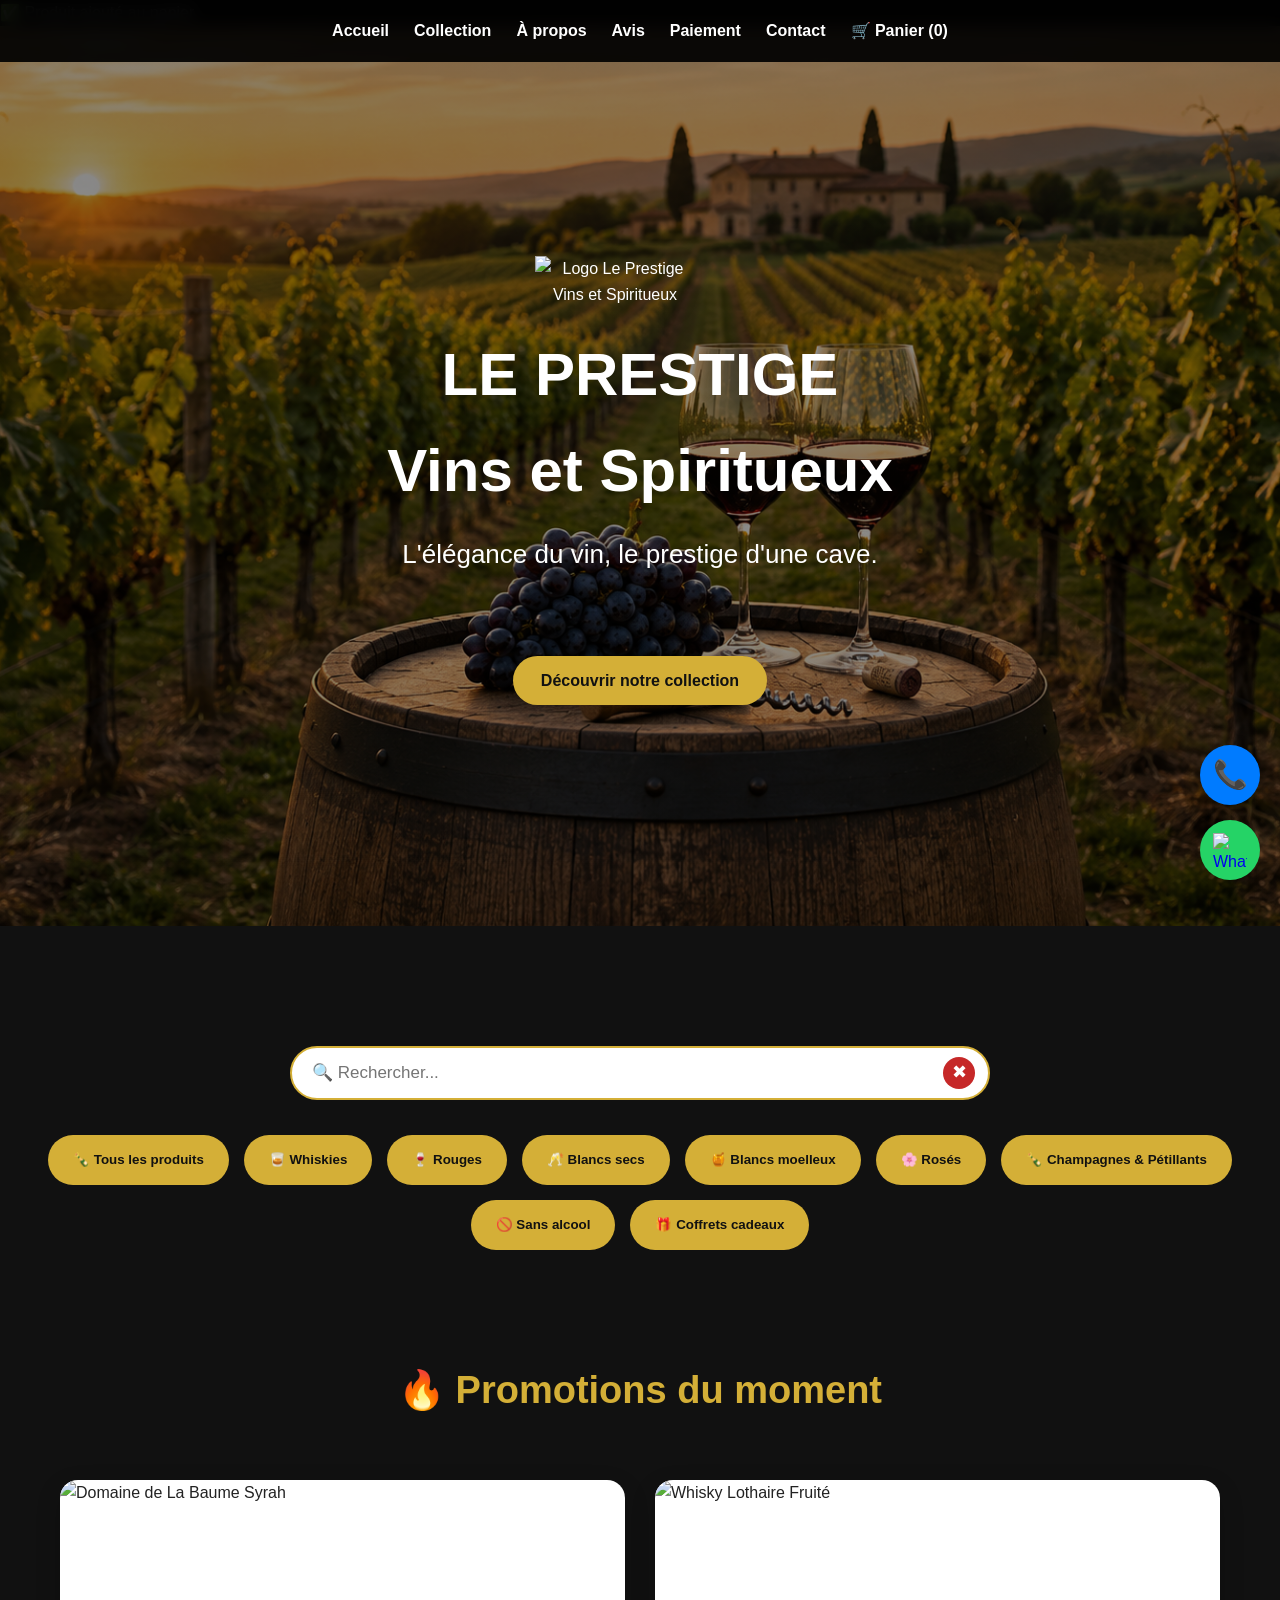
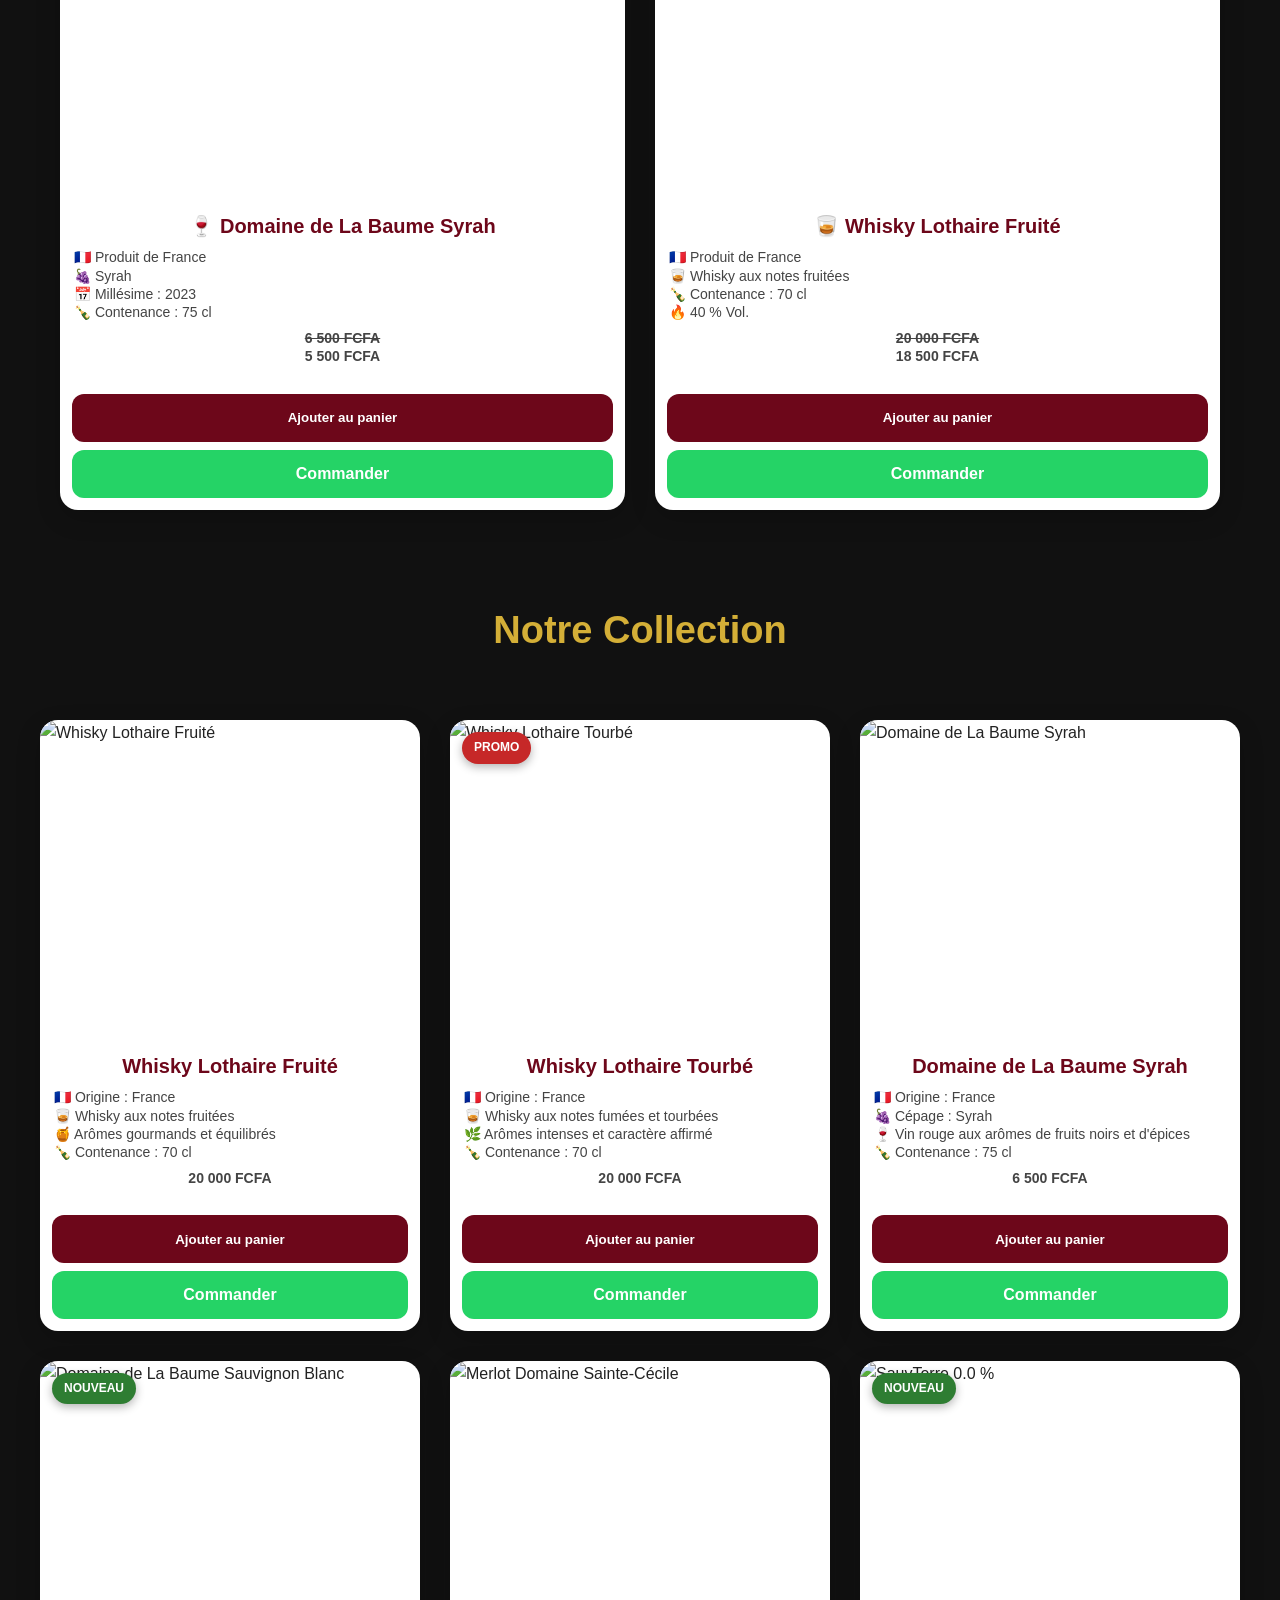
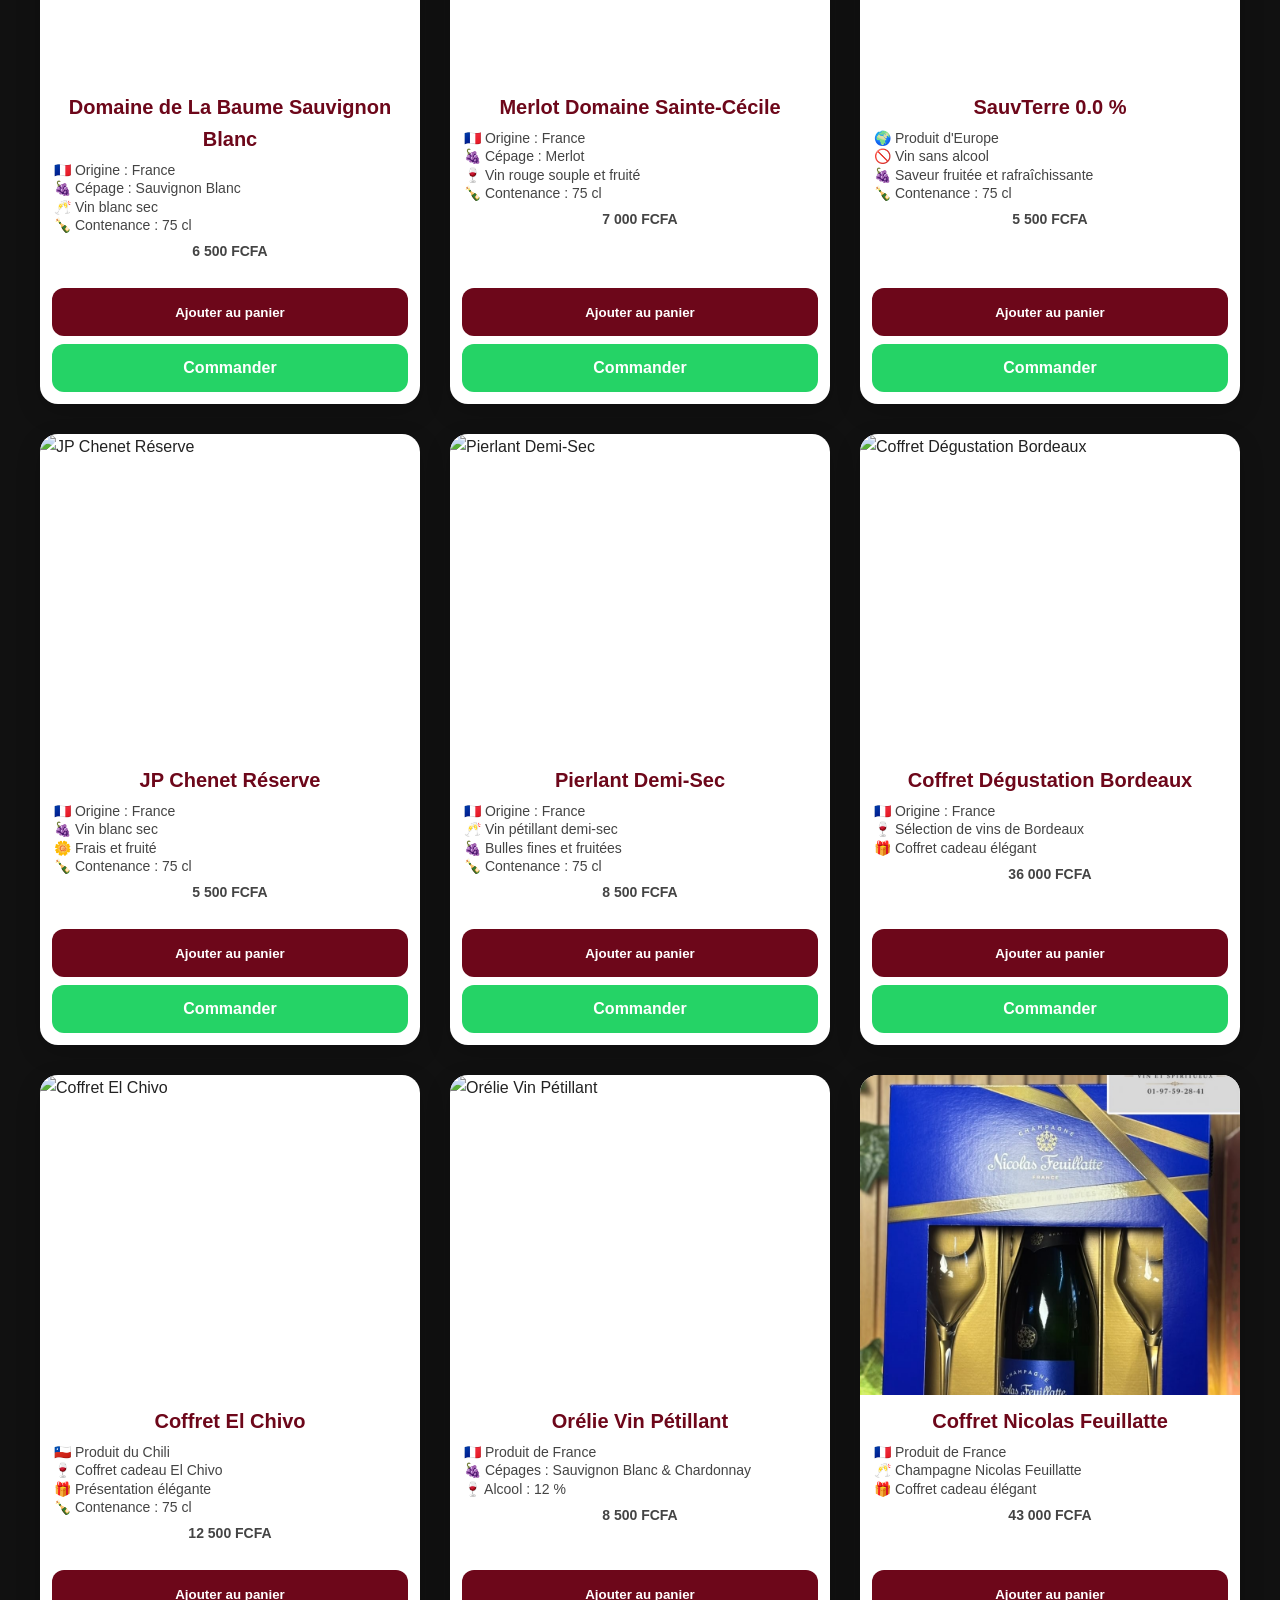
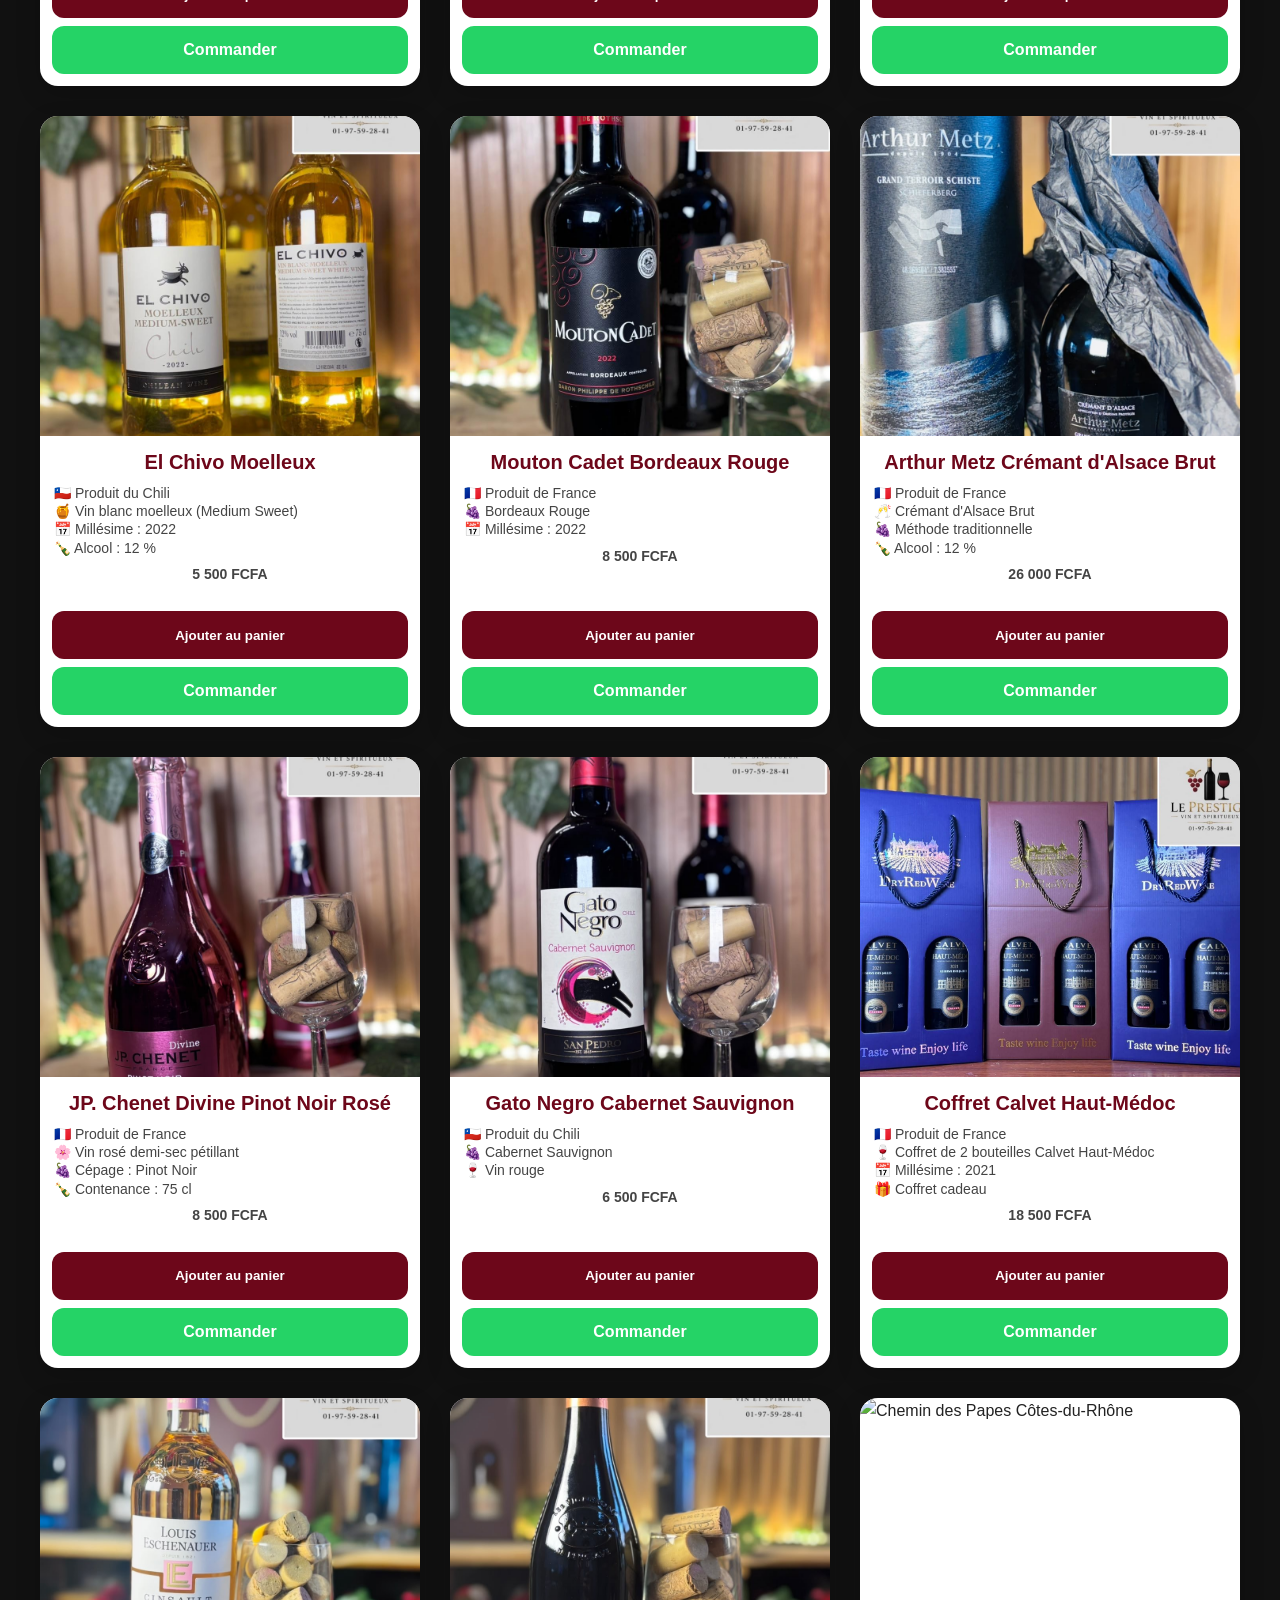
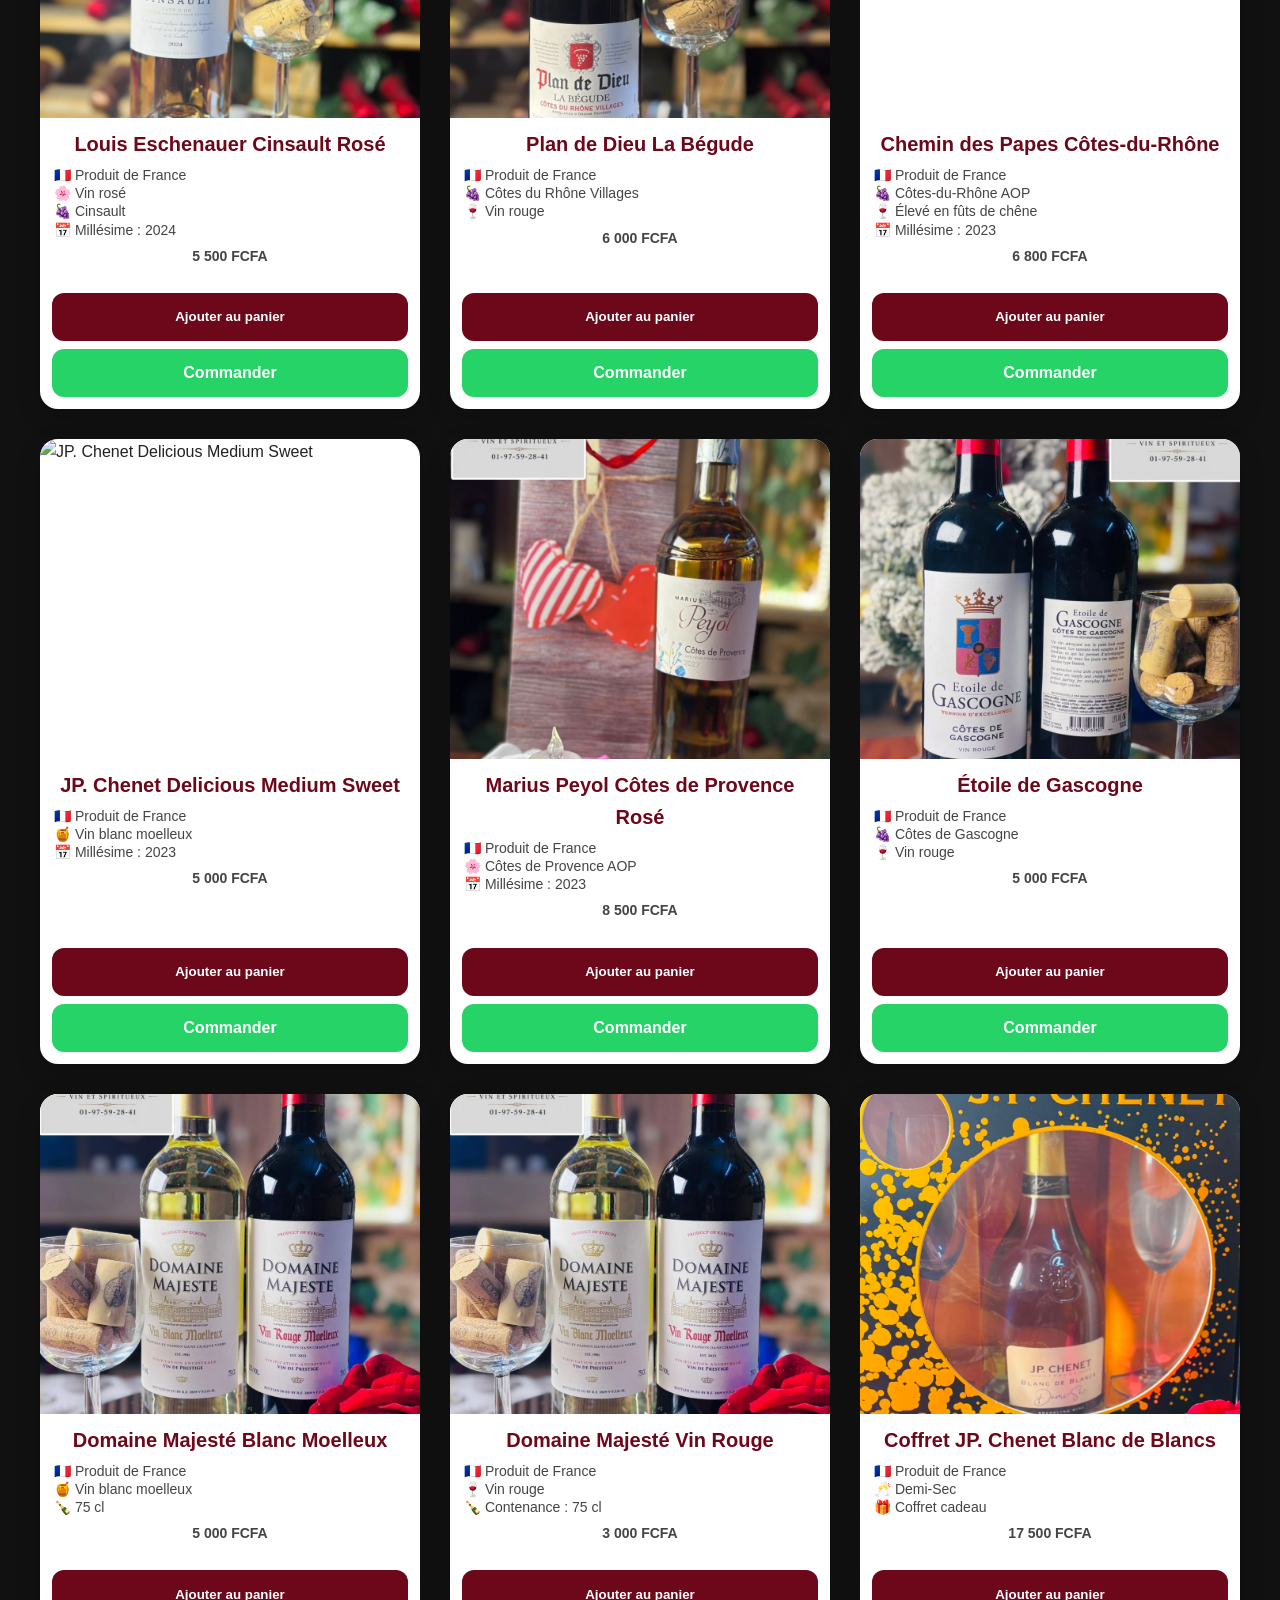
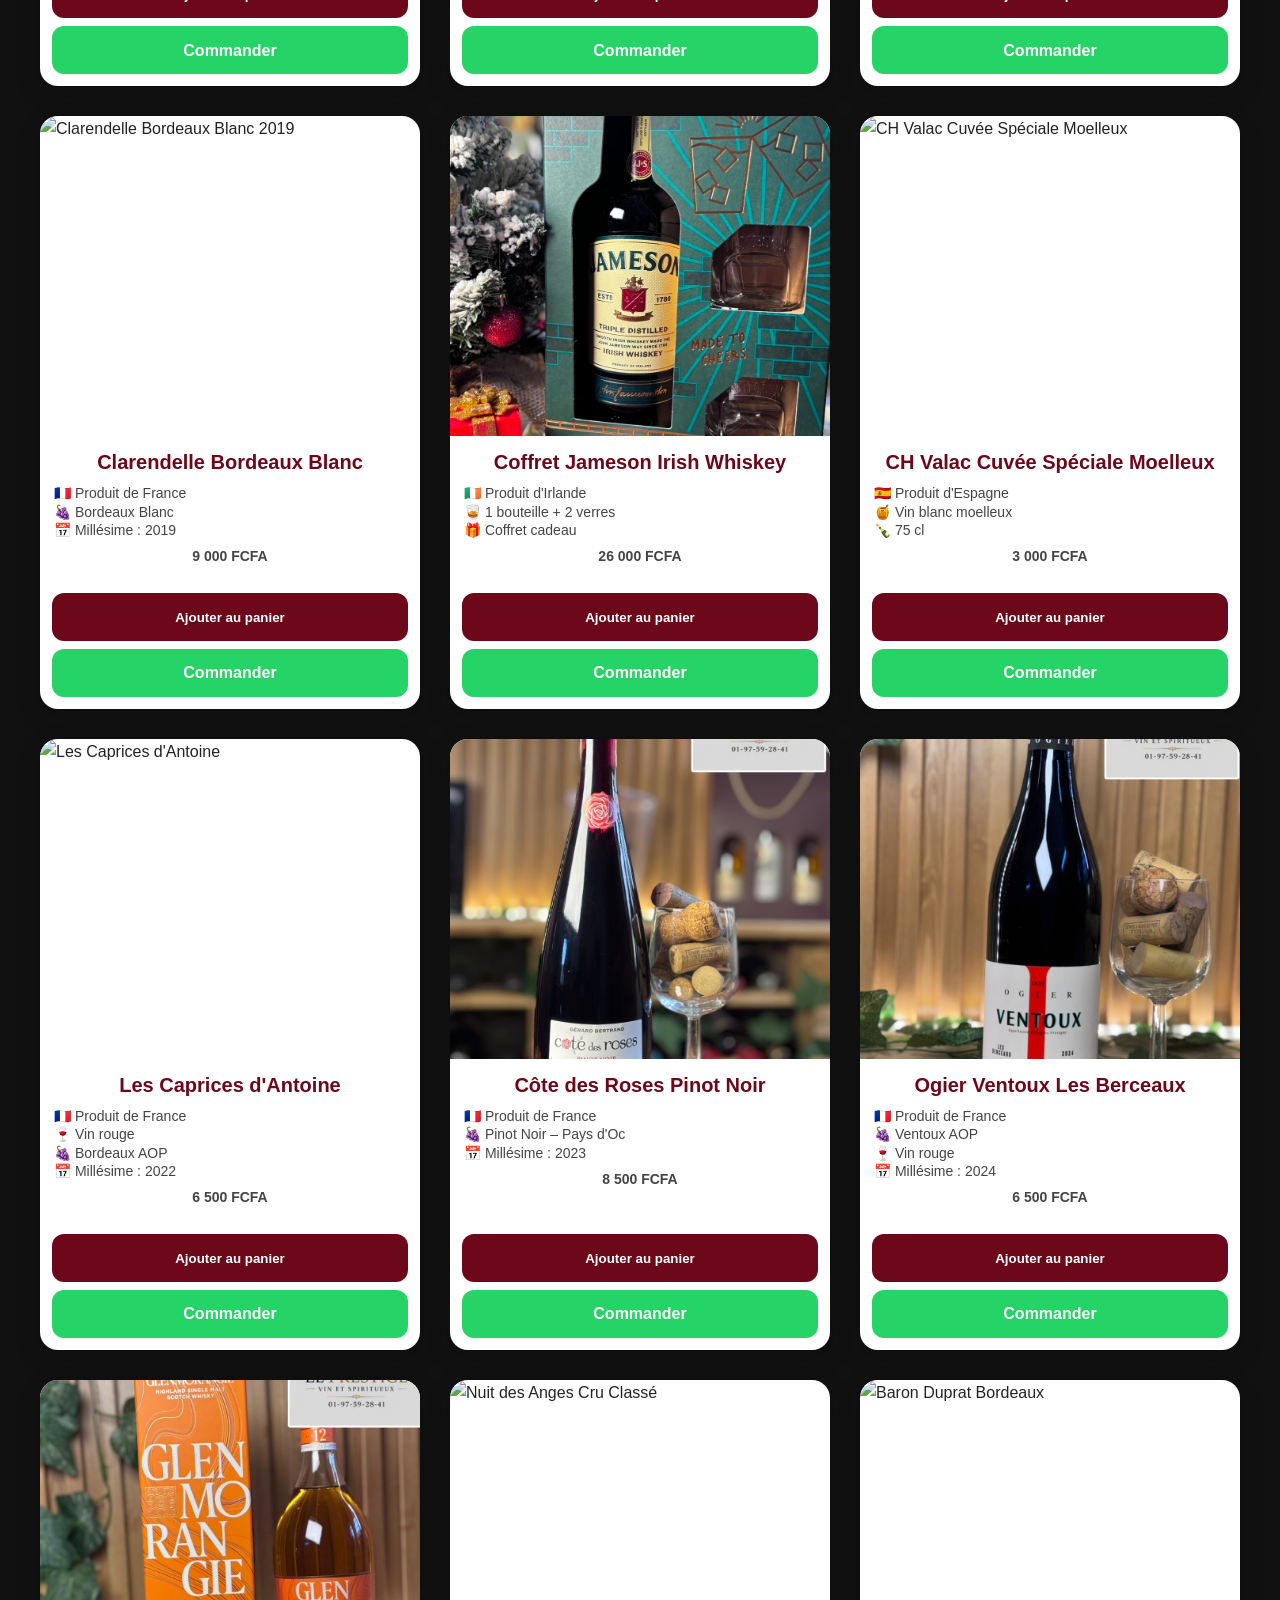
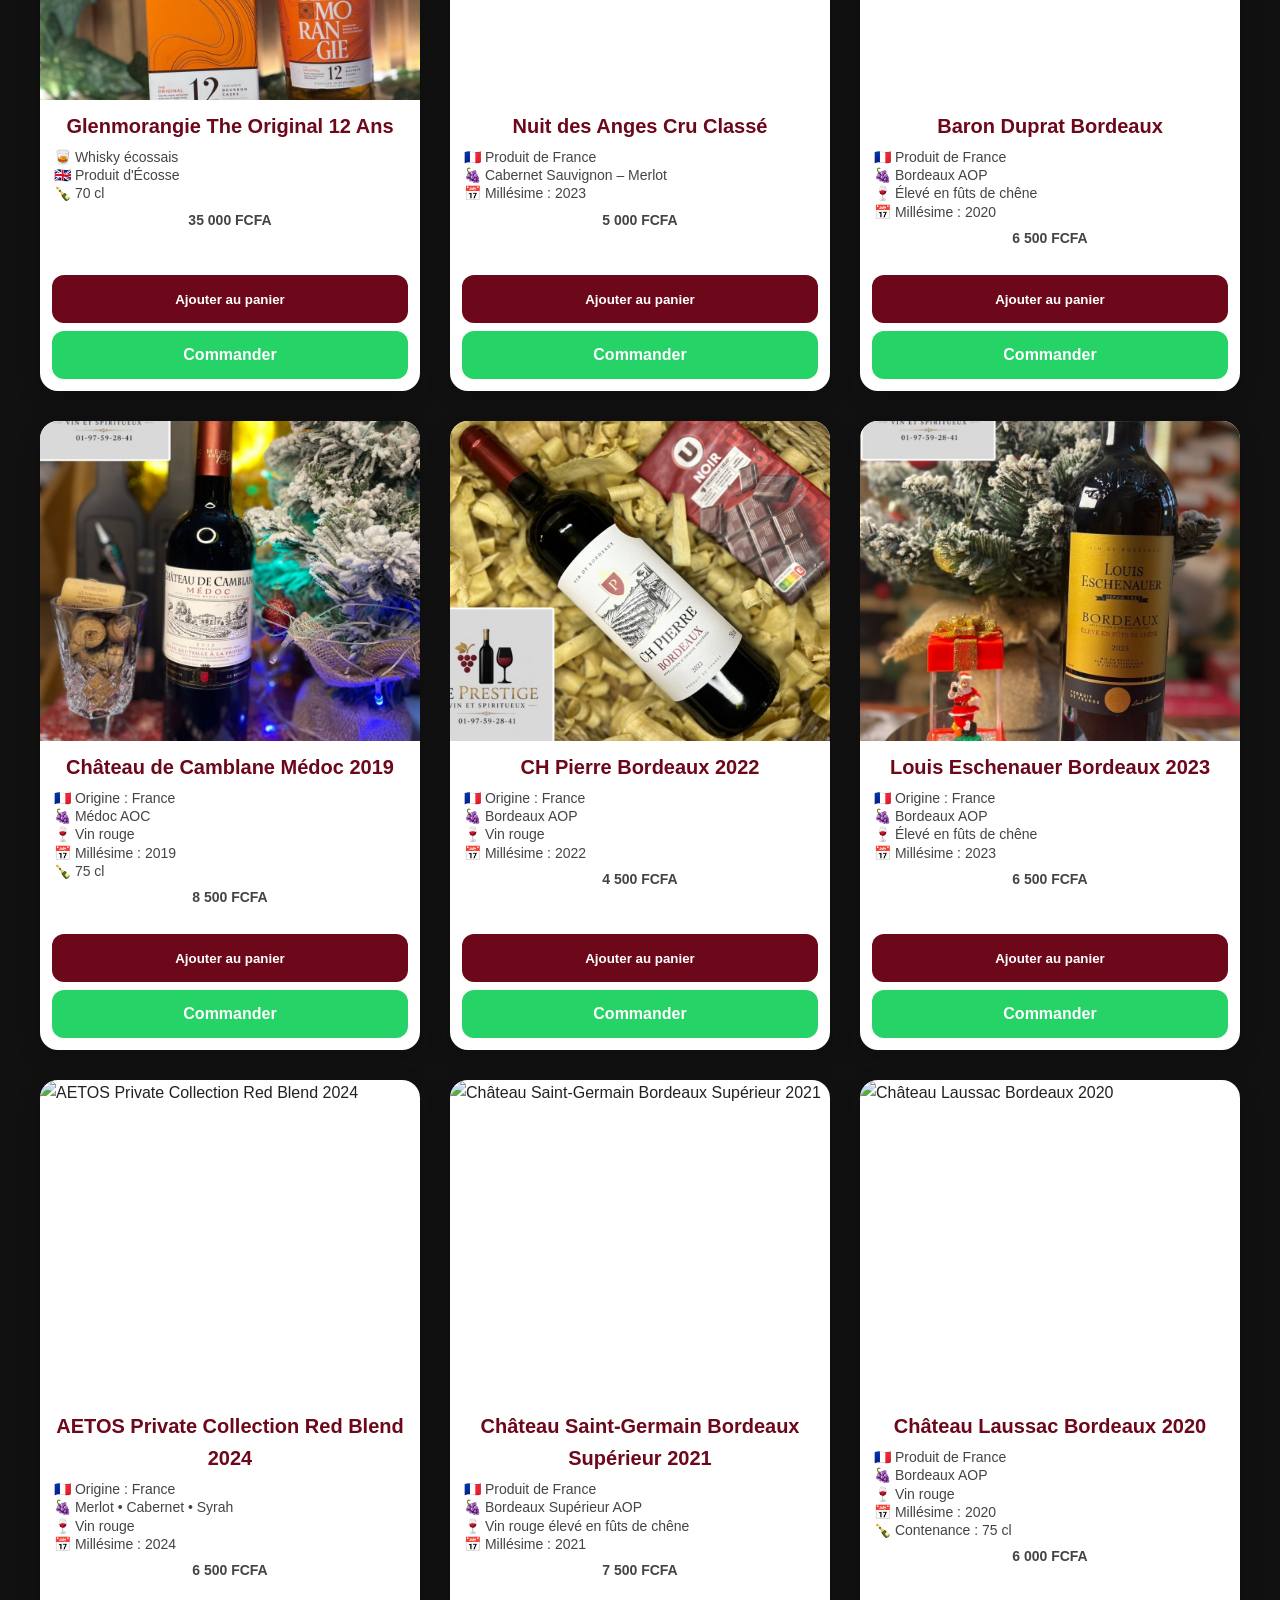
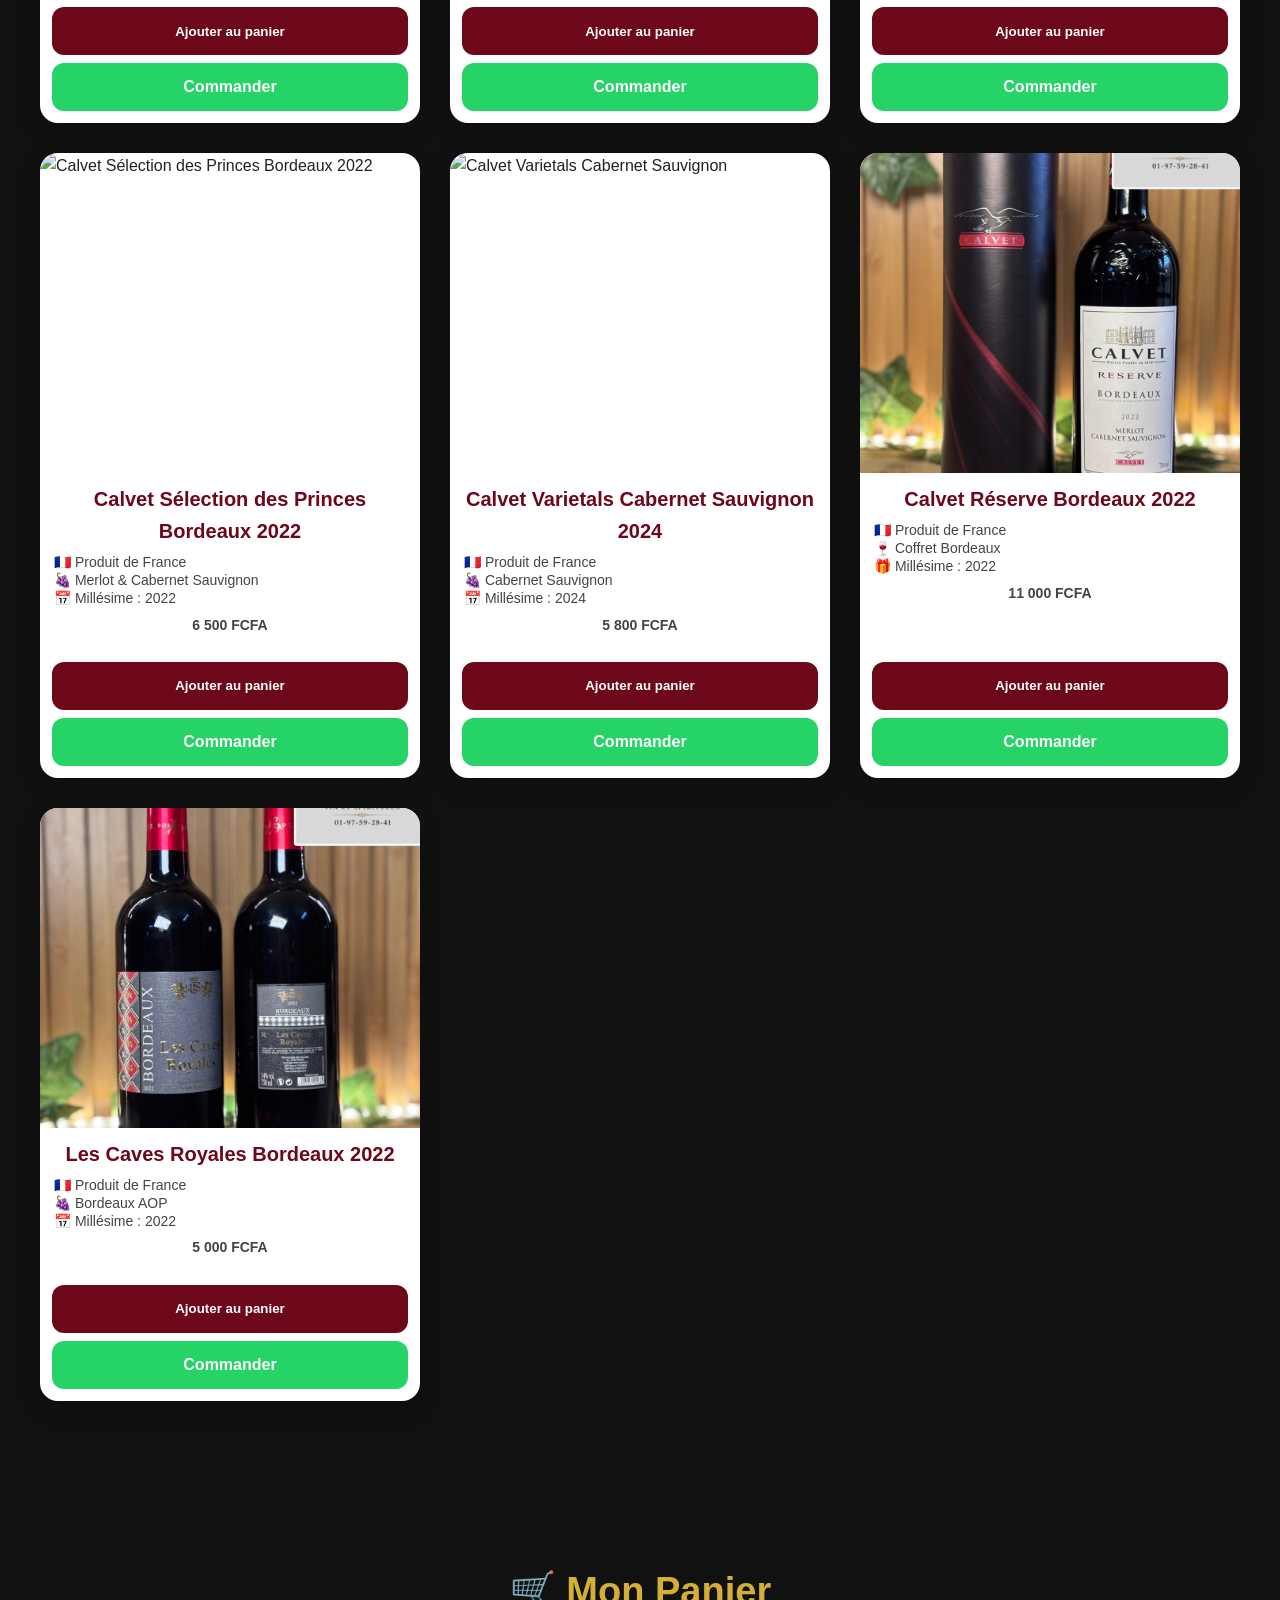
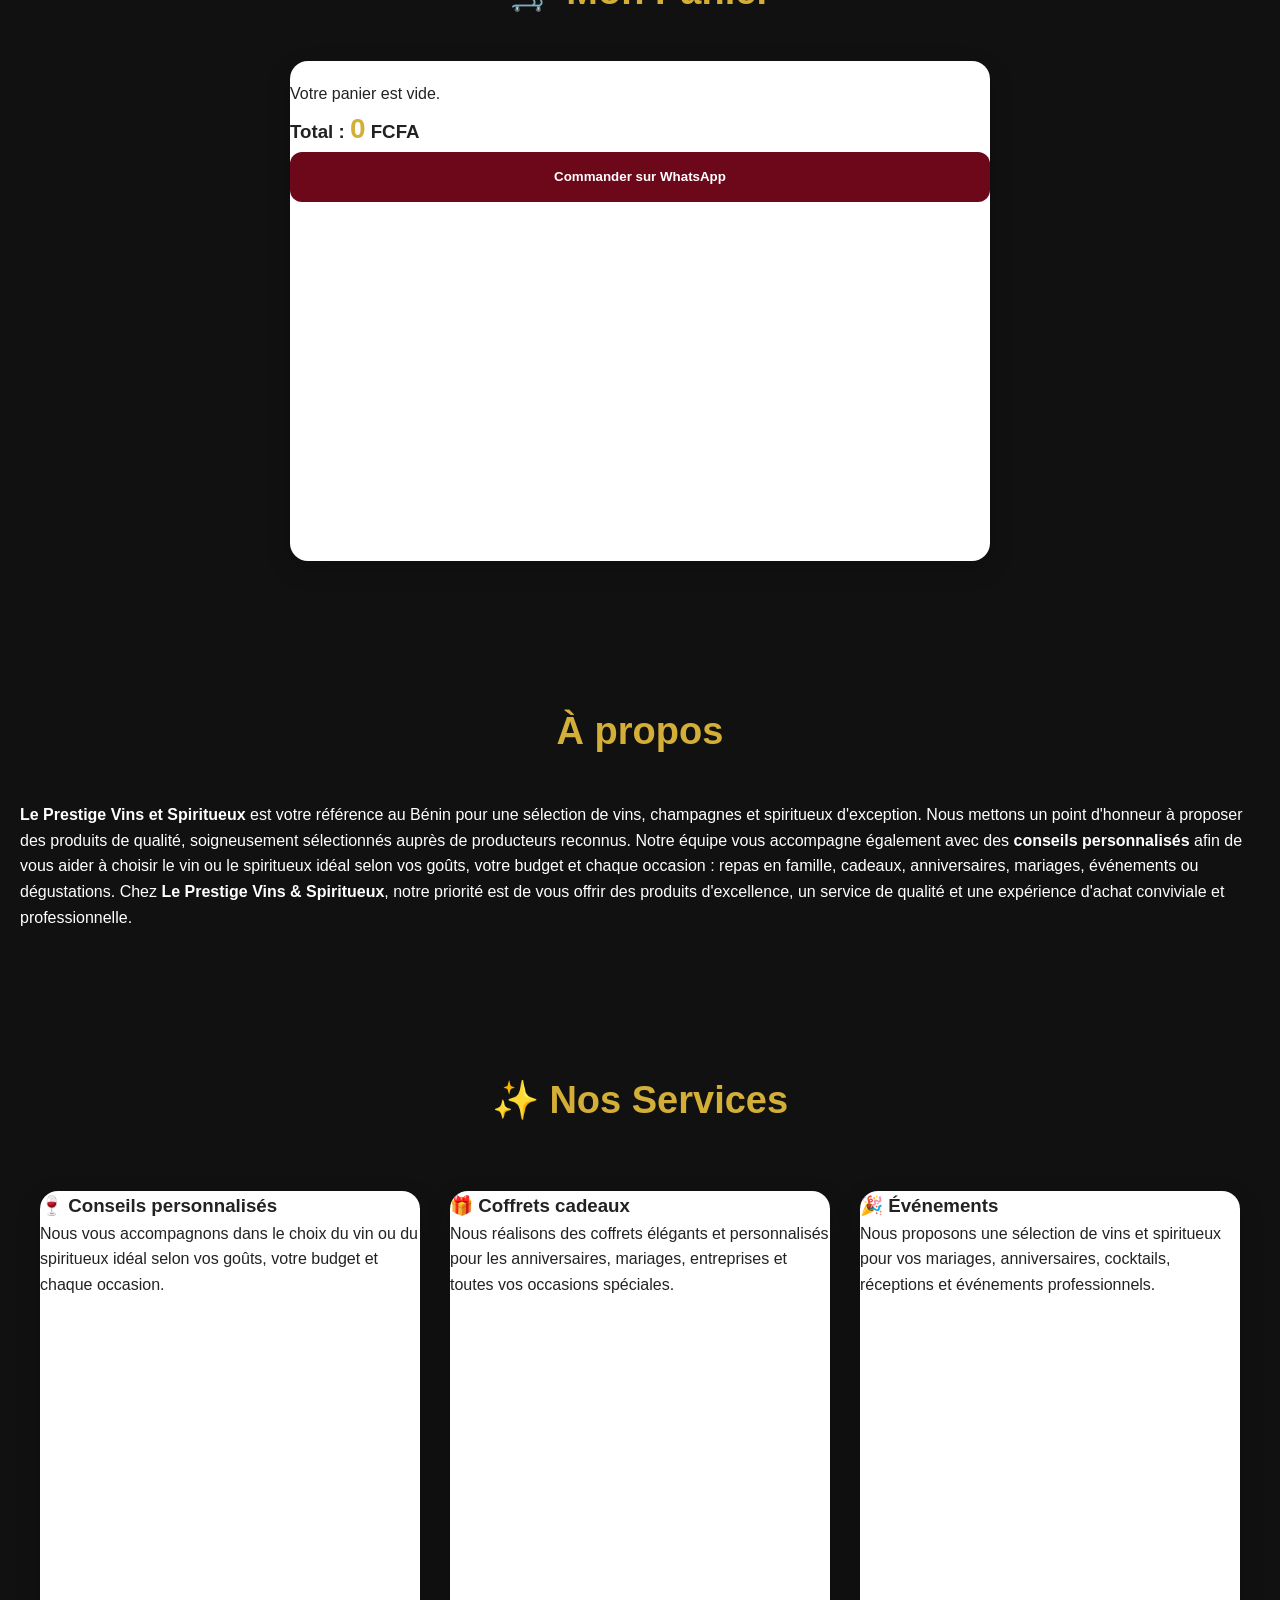
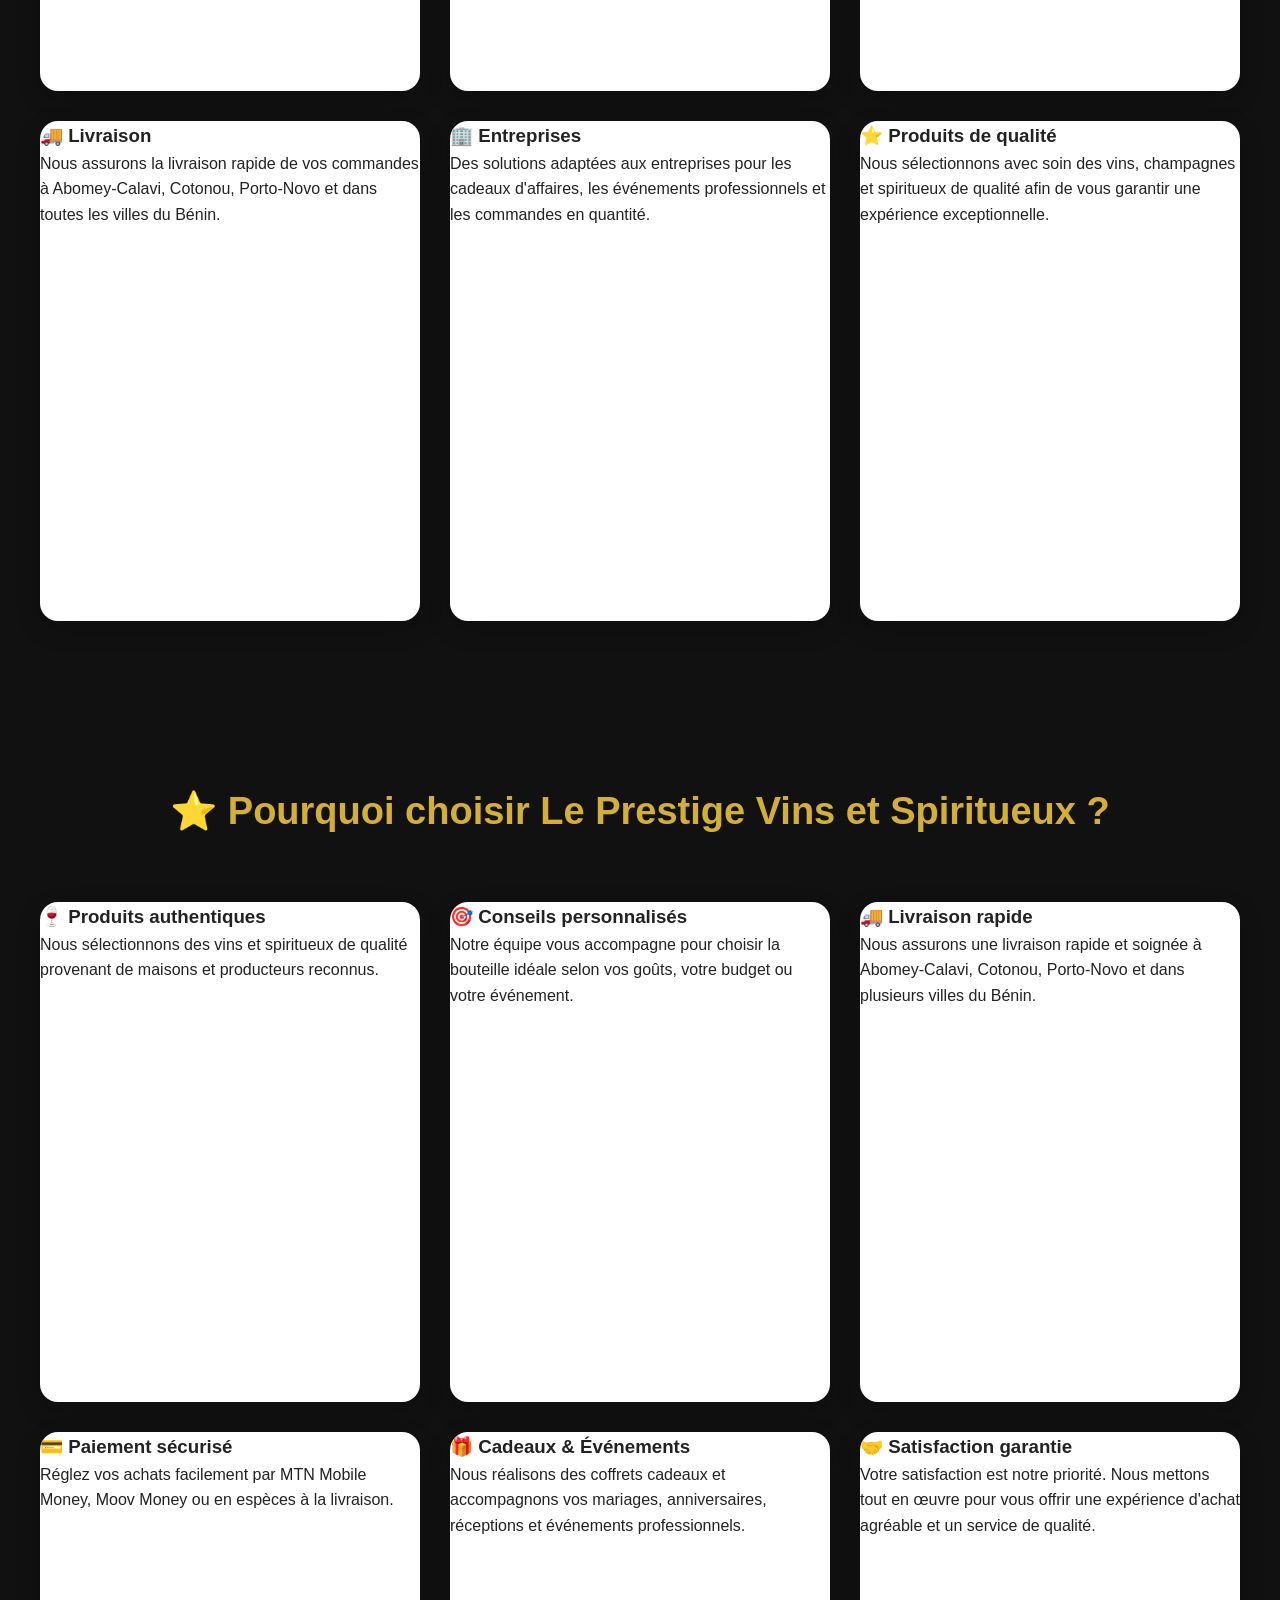
==== index.html @ d11b5b21 "Update index.html" ====
<!DOCTYPE html>
<html lang="fr">

<head>

<meta charset="UTF-8">
<meta name="viewport" content="width=device-width, initial-scale=1.0">

<title>
Le Prestige Vins et Spiritueux | Vente de vins, champagnes et whiskies au Bénin
</title>

<meta
name="description"
content="Découvrez notre sélection de vins, champagnes, whiskies et coffrets cadeaux. Livraison rapide au Bénin.">

<meta
name="keywords"
content="vin, champagne, whisky, spiritueux, cave, Bénin, Cotonou, Abomey-Calavi">

<meta
name="author"
content="Le Prestige Vins et Spiritueux">

<link rel="stylesheet" href="style.css">

</head>

<div id="notification-panier" class="notification-panier">
    ✅ Produit ajouté au panier
</div>

<body>
     

<header id="accueil">

<nav>

<a href="#accueil">Accueil</a>
<a href="#catalogue">Collection</a>
<a href="#apropos">À propos</a>
<a href="#temoignages">Avis</a>
<a href="#paiement">Paiement</a>
<a href="#contact">Contact</a>

<a href="#panier">
🛒 Panier (<span id="nombre-panier">0</span>)
</a>

</nav>

<img
    src="logo.png"
    alt="Logo Le Prestige Vins et Spiritueux"
    class="logo">
<h1>
LE PRESTIGE
<br>
Vins et Spiritueux
</h1>

<p class="slogan">
L'élégance du vin, le prestige d'une cave.
</p>

<a href="#catalogue" class="btn btn-hero">
    Découvrir notre collection
</a>

</header>


<section id="catalogue">
<div class="recherche">

    <input
        type="text"
        id="recherche"
        placeholder="🔍 Rechercher..."
        onkeyup="rechercherProduit()">

    <span id="effacerRecherche"
          onclick="viderRecherche()">✖</span>

    <div id="suggestions" class="suggestions"></div>

</div>

<p id="nb-resultats"></p>

<div class="categories">

<button onclick="filtrerCategorie('tous')">
🍾 Tous les produits
</button>

<button onclick="filtrerCategorie('whisky')">
🥃 Whiskies
</button>

<button onclick="filtrerCategorie('rouge')">
🍷 Rouges
</button>

<button onclick="filtrerCategorie('blanc-sec')">
🥂 Blancs secs
</button>

<button onclick="filtrerCategorie('blanc-moelleux')">
🍯 Blancs moelleux
</button>

<button onclick="filtrerCategorie('rose')">
🌸 Rosés
</button>

<button onclick="filtrerCategorie('champagne')">
🍾 Champagnes & Pétillants
</button>

<button onclick="filtrerCategorie('sans-alcool')">
🚫 Sans alcool
</button>

<button onclick="filtrerCategorie('coffret')">
🎁 Coffrets cadeaux
</button>

</div>

<section id="promotions">

<h2>🔥 Promotions du moment</h2>

<div class="produits">

<!-- Carte Promotion 1 -->

<div class="carte rouge">

    <img src="vin-syrah.jpg" alt="Domaine de La Baume Syrah" loading="lazy">

    <div class="contenu">

        <h3>🍷 Domaine de La Baume Syrah</h3>

        <p>
            🇫🇷 Produit de France<br>
            🍇 Syrah<br>
            📅 Millésime : 2023<br>
            🍾 Contenance : 75 cl
        </p>

        <p class="prix">
            <del>6 500 FCFA</del><br>
            <strong>5 500 FCFA</strong>
        </p>

    </div>

    <div class="actions">

        <button onclick="ajouterPanier('Domaine de La Baume Syrah',5500)">
            Ajouter au panier
        </button>

        <a href="https://wa.me/2290197592841?text=Bonjour,%20je%20souhaite%20commander%20le%20Domaine%20de%20La%20Baume%20Syrah."
        class="btn-commander"
        target="_blank"
        rel="noopener">
            Commander
        </a>

    </div>

</div>
<!-- Carte Promotion 2 -->

<div class="carte whisky">

  <img src="whisky-fruite.jpg" alt="Whisky Lothaire Fruité" loading="lazy">

    <div class="contenu">

        <h3>🥃 Whisky Lothaire Fruité</h3>

        <p>
            🇫🇷 Produit de France<br>
            🥃 Whisky aux notes fruitées<br>
            🍾 Contenance : 70 cl<br>
            🔥 40 % Vol.
        </p>

        <p class="prix">
            <del>20 000 FCFA</del><br>
            <strong>18 500 FCFA</strong>
        </p>

    </div>

    <div class="actions">

        <button onclick="ajouterPanier('Whisky Lothaire Fruité',18500)">
            Ajouter au panier
        </button>

        <a href="https://wa.me/2290197592841?text=Bonjour,%20je%20souhaite%20commander%20le%20Whisky%20Lothaire%20Fruité."
          class="btn-commander"
          target="_blank"
          rel="noopener">
            Commander
        </a>

    </div>

</div>
</section>

<h2>Notre Collection</h2>

<div class="produits">

<!-- Whisky Lothaire Fruité -->

<div class="carte whisky">

    <img src="whisky-fruite.jpg" alt="Whisky Lothaire Fruité" loading="lazy">

    <div class="contenu">

        <h3>Whisky Lothaire Fruité</h3>

        <p>
            🇫🇷 Origine : France<br>
            🥃 Whisky aux notes fruitées<br>
            🍯 Arômes gourmands et équilibrés<br>
            🍾 Contenance : 70 cl
        </p>

        <p class="prix">20 000 FCFA</p>

    </div>

    <div class="actions">

        <button onclick="ajouterPanier('Whisky Lothaire Fruité',20000)">
             Ajouter au panier
        </button>

        <a href="https://wa.me/2290197592841?text=Bonjour,%20je%20souhaite%20commander%20le%20Whisky%20Lothaire%20Fruité."
           class="btn-commander"
           target="_blank"
           rel="noopener">
            Commander
        </a>

    </div>

</div>

<!-- Whisky Lothaire Tourbé -->

<div class="carte whisky">

   <span class="badge promo">PROMO</span>

   <img src="whisky-tourbe.jpg" alt="Whisky Lothaire Tourbé" loading="lazy">

    <div class="contenu">

        <h3>Whisky Lothaire Tourbé</h3>

        <p>
            🇫🇷 Origine : France<br>
            🥃 Whisky aux notes fumées et tourbées<br>
            🌿 Arômes intenses et caractère affirmé<br>
            🍾 Contenance : 70 cl
        </p>

        <p class="prix">20 000 FCFA</p>

    </div>

    <div class="actions">

        <button onclick="ajouterPanier('Whisky Lothaire Tourbé',20000)">
             Ajouter au panier
        </button>

        <a href="https://wa.me/2290197592841?text=Bonjour,%20je%20souhaite%20commander%20le%20Whisky%20Lothaire%20Tourbé."
           class="btn-commander"
           target="_blank"
           rel="noopener">
            Commander
        </a>

    </div>

</div>

<!-- Domaine de La Baume Syrah -->

<div class="carte rouge">

    <img src="vin-syrah.jpg" alt="Domaine de La Baume Syrah" loading="lazy">

    <div class="contenu">

        <h3>Domaine de La Baume Syrah</h3>

        <p>
            🇫🇷 Origine : France<br>
            🍇 Cépage : Syrah<br>
            🍷 Vin rouge aux arômes de fruits noirs et d'épices<br>
            🍾 Contenance : 75 cl
        </p>

        <p class="prix">6 500 FCFA</p>

    </div>

    <div class="actions">

        <button onclick="ajouterPanier('Domaine de La Baume Syrah',6500)">
             Ajouter au panier
        </button>

        <a href="https://wa.me/2290197592841?text=Bonjour,%20je%20souhaite%20commander%20le%20Domaine%20de%20La%20Baume%20Syrah."
           class="btn-commander"
           target="_blank"
           rel="noopener">
            Commander
        </a>

    </div>

</div>

<!-- Domaine de La Baume Sauvignon Blanc -->

<div class="carte blanc-sec">

     <span class="badge nouveau">NOUVEAU</span>

    <img src="vin-sauvignon.jpg" alt="Domaine de La Baume Sauvignon Blanc" loading="lazy">

    <div class="contenu">

        <h3>Domaine de La Baume Sauvignon Blanc</h3>

        <p>
            🇫🇷 Origine : France<br>
            🍇 Cépage : Sauvignon Blanc<br>
            🥂 Vin blanc sec<br>
            🍾 Contenance : 75 cl
        </p>

        <p class="prix">6 500 FCFA</p>

    </div>

    <div class="actions">

        <button onclick="ajouterPanier('Domaine de La Baume Sauvignon Blanc',6500)">
             Ajouter au panier
        </button>

        <a href="https://wa.me/2290197592841?text=Bonjour,%20je%20souhaite%20commander%20le%20Domaine%20de%20La%20Baume%20Sauvignon%20Blanc."
           class="btn-commander"
           target="_blank"
           rel="noopener">
            Commander
        </a>

    </div>

</div>

<!-- Merlot Domaine Sainte-Cécile -->

<div class="carte rouge">

    <img src="merlot.jpg" alt="Merlot Domaine Sainte-Cécile" loading="lazy">

    <div class="contenu">

        <h3>Merlot Domaine Sainte-Cécile</h3>

        <p>
            🇫🇷 Origine : France<br>
            🍇 Cépage : Merlot<br>
            🍷 Vin rouge souple et fruité<br>
            🍾 Contenance : 75 cl
        </p>

        <p class="prix">7 000 FCFA</p>

    </div>

    <div class="actions">

        <button onclick="ajouterPanier('Merlot Domaine Sainte-Cécile',7000)">
             Ajouter au panier
        </button>

        <a href="https://wa.me/2290197592841?text=Bonjour,%20je%20souhaite%20commander%20le%20Merlot%20Domaine%20Sainte-Cécile."
           class="btn-commander"
           target="_blank"
           rel="noopener">
            Commander
        </a>

    </div>

</div>

<!-- SauvTerre 0.0 % -->

<div class="carte sans-alcool">

    <span class="badge nouveau">NOUVEAU</span>

    <img src="sauvterre.jpg" alt="SauvTerre 0.0 %" loading="lazy">

    <div class="contenu">

        <h3>SauvTerre 0.0 %</h3>

        <p>
            🌍 Produit d'Europe<br>
            🚫 Vin sans alcool<br>
            🍇 Saveur fruitée et rafraîchissante<br>
            🍾 Contenance : 75 cl
        </p>

        <p class="prix">5 500 FCFA</p>

    </div>

    <div class="actions">

        <button onclick="ajouterPanier('SauvTerre 0.0 %',5500)">
             Ajouter au panier
        </button>

        <a href="https://wa.me/2290197592841?text=Bonjour,%20je%20souhaite%20commander%20SauvTerre%200.0%25."
           class="btn-commander"
           target="_blank"
           rel="noopener">
            Commander
        </a>

    </div>

</div>

<!-- JP Chenet Réserve -->

<div class="carte blanc-sec">

    <img src="jp-chenet.jpg" alt="JP Chenet Réserve" loading="lazy">

    <div class="contenu">

        <h3>JP Chenet Réserve</h3>

        <p>
            🇫🇷 Origine : France<br>
            🍇 Vin blanc sec<br>
            🌼 Frais et fruité<br>
            🍾 Contenance : 75 cl
        </p>

        <p class="prix">5 500 FCFA</p>

    </div>

    <div class="actions">

        <button onclick="ajouterPanier('JP Chenet Réserve',5500)">
             Ajouter au panier
        </button>

        <a href="https://wa.me/2290197592841?text=Bonjour,%20je%20souhaite%20commander%20JP%20Chenet%20Réserve."
           class="btn-commander"
           target="_blank"
           rel="noopener">
            Commander
        </a>

    </div>

</div>

<!-- Pierlant Demi-Sec -->

<div class="carte champagne">

    <img src="pierlant.jpg" alt="Pierlant Demi-Sec" loading="lazy">

    <div class="contenu">

        <h3>Pierlant Demi-Sec</h3>

        <p>
            🇫🇷 Origine : France<br>
            🥂 Vin pétillant demi-sec<br>
            🍇 Bulles fines et fruitées<br>
            🍾 Contenance : 75 cl
        </p>

        <p class="prix">8 500 FCFA</p>

    </div>

    <div class="actions">

        <button onclick="ajouterPanier('Pierlant Demi-Sec',8500)">
             Ajouter au panier
        </button>

        <a href="https://wa.me/2290197592841?text=Bonjour,%20je%20souhaite%20commander%20le%20Pierlant%20Demi-Sec."
           class="btn-commander"
           target="_blank"
           rel="noopener">
            Commander
        </a>

    </div>

</div>

<!-- Coffret Dégustation Bordeaux -->

<div class="carte coffret">

    <img src="coffret-bordeaux.jpg" alt="Coffret Dégustation Bordeaux" loading="lazy">

    <div class="contenu">

        <h3>Coffret Dégustation Bordeaux</h3>

        <p>
            🇫🇷 Origine : France<br>
            🍷 Sélection de vins de Bordeaux<br>
            🎁 Coffret cadeau élégant
        </p>

        <p class="prix">36 000 FCFA</p>

    </div>

    <div class="actions">

        <button onclick="ajouterPanier('Coffret Dégustation Bordeaux',36000)">
             Ajouter au panier
        </button>

        <a href="https://wa.me/2290197592841?text=Bonjour,%20je%20souhaite%20commander%20le%20Coffret%20Dégustation%20Bordeaux."
           class="btn-commander"
           target="_blank"
           rel="noopener">
            Commander
        </a>

    </div>

</div>

<!-- Coffret El Chivo -->

<div class="carte coffret">

    <img src="coffret-elchivo.jpg" alt="Coffret El Chivo" loading="lazy">

    <div class="contenu">

        <h3>Coffret El Chivo</h3>

        <p>
            🇨🇱 Produit du Chili<br>
            🍷 Coffret cadeau El Chivo<br>
            🎁 Présentation élégante<br>
            🍾 Contenance : 75 cl
        </p>

        <p class="prix">12 500 FCFA</p>

    </div>

    <div class="actions">

        <button onclick="ajouterPanier('Coffret El Chivo',12500)">
            Ajouter au panier
        </button>

        <a href="https://wa.me/2290197592841?text=Bonjour,%20je%20souhaite%20commander%20le%20Coffret%20El%20Chivo."
          class="btn-commander"
          target="_blank"
          rel="noopener">
            Commander
        </a>

    </div>
</div>
<div class="carte champagne">

    <img src="orelie-petillant.jpg" alt="Orélie Vin Pétillant" loading="lazy">

    <div class="contenu">

        <h3>Orélie Vin Pétillant</h3>

        <p>
            🇫🇷 Produit de France<br>
            🍇 Cépages : Sauvignon Blanc &amp; Chardonnay<br>
            🍷 Alcool : 12 %
        </p>

        <p class="prix">8 500 FCFA</p>

    </div>

    <div class="actions">

        <button onclick="ajouterPanier('Orélie Vin Pétillant',8500)">
             Ajouter au panier
        </button>

        <a href="https://wa.me/2290197592841?text=Bonjour,%20je%20souhaite%20commander%20Orélie%20Vin%20Pétillant."
           class="btn-commander"
           target="_blank"
           rel="noopener">
            Commander
        </a>

    </div>

</div>

<div class="carte coffret">

    <img src="coffret-nicolas-feuillatte.jpg" alt="Coffret Nicolas Feuillatte" loading="lazy">

    <div class="contenu">

        <h3>Coffret Nicolas Feuillatte</h3>

        <p>
            🇫🇷 Produit de France<br>
            🥂 Champagne Nicolas Feuillatte<br>
            🎁 Coffret cadeau élégant
        </p>

        <p class="prix">43 000 FCFA</p>

    </div>

    <div class="actions">

        <button onclick="ajouterPanier('Coffret Nicolas Feuillatte',43000)">
            Ajouter au panier
        </button>

        <a href="https://wa.me/2290197592841?text=Bonjour,%20je%20souhaite%20commander%20le%20Coffret%20Nicolas%20Feuillatte."
           class="btn-commander"
           target="_blank"
           rel="noopener">
           Commander
        </a>

    </div>

</div>
<div class="carte blanc-moelleux">

    <img src="el-chivo-moelleux.jpg" alt="El Chivo Moelleux" loading="lazy">

    <div class="contenu">

        <h3>El Chivo Moelleux</h3>

        <p>
            🇨🇱 Produit du Chili<br>
            🍯 Vin blanc moelleux (Medium Sweet)<br>
            📅 Millésime : 2022<br>
            🍾 Alcool : 12 %
        </p>

        <p class="prix">5 500 FCFA</p>

    </div>

    <div class="actions">

        <button onclick="ajouterPanier('El Chivo Moelleux',5500)">
            Ajouter au panier
        </button>

        <a href="https://wa.me/2290197592841?text=Bonjour,%20je%20souhaite%20commander%20le%20El%20Chivo%20Moelleux."
        class="btn-commander"
        target="_blank"
        rel="noopener">    
          Commander
        </a>

    </div>

</div>
<div class="carte rouge">

    <img src="mouton-cadet-bordeaux-rouge.jpg" alt="Mouton Cadet Bordeaux Rouge" loading="lazy">

    <div class="contenu">

        <h3>Mouton Cadet Bordeaux Rouge</h3>

        <p>
            🇫🇷 Produit de France<br>
            🍇 Bordeaux Rouge<br>
            📅 Millésime : 2022
        </p>

        <p class="prix">8 500 FCFA</p>

    </div>

    <div class="actions">

        <button onclick="ajouterPanier('Mouton Cadet Bordeaux Rouge',8500)">
            Ajouter au panier
        </button>

        <a href="https://wa.me/2290197592841?text=Bonjour,%20je%20souhaite%20commander%20le%20Mouton%20Cadet%20Bordeaux%20Rouge."
        class="btn-commander"
        target="_blank"
        rel="noopener">   
          Commander
        </a>

    </div>

</div>
<div class="carte champagne">

    <img src="arthur-metz-cremant-alsace-brut.jpg" alt="Arthur Metz Crémant d'Alsace Brut" loading="lazy">

    <div class="contenu">

        <h3>Arthur Metz Crémant d'Alsace Brut</h3>

        <p>
            🇫🇷 Produit de France<br>
            🥂 Crémant d'Alsace Brut<br>
            🍇 Méthode traditionnelle<br>
            🍾 Alcool : 12 %
        </p>

        <p class="prix">26 000 FCFA</p>

    </div>

    <div class="actions">

        <button onclick="ajouterPanier('Arthur Metz Crémant d’Alsace Brut',26000)">
            Ajouter au panier
        </button>

        <a href="https://wa.me/2290197592841?text=Bonjour,%20je%20souhaite%20commander%20Arthur%20Metz%20Crémant%20d’Alsace%20Brut."
           class="btn-commander"
           target="_blank"
           rel="noopener">
            Commander
        </a>

    </div>

</div>

<div class="carte rose">

    <img src="jp-chenet-divine-pinot-noir-rose.jpg" alt="JP. Chenet Divine Pinot Noir Rosé" loading="lazy">

    <div class="contenu">

        <h3>JP. Chenet Divine Pinot Noir Rosé</h3>

        <p>
            🇫🇷 Produit de France<br>
            🌸 Vin rosé demi-sec pétillant<br>
            🍇 Cépage : Pinot Noir<br>
            🍾 Contenance : 75 cl
        </p>

        <p class="prix">8 500 FCFA</p>

    </div>

    <div class="actions">

        <button onclick="ajouterPanier('JP. Chenet Divine Pinot Noir Rosé',8500)">
            Ajouter au panier
        </button>

        <a href="https://wa.me/2290197592841?text=Bonjour,%20je%20souhaite%20commander%20le%20JP.%20Chenet%20Divine%20Pinot%20Noir%20Ros%C3%A9."
           class="btn-commander"
           target="_blank"
           rel="noopener">
            Commander
        </a>

    </div>

</div>
<div class="carte rouge">

    <img src="gato-negro-cabernet-sauvignon.jpg" alt="Gato Negro Cabernet Sauvignon" loading="lazy">

    <div class="contenu">

        <h3>Gato Negro Cabernet Sauvignon</h3>

        <p>
            🇨🇱 Produit du Chili<br>
            🍇 Cabernet Sauvignon<br>
            🍷 Vin rouge
        </p>

        <p class="prix">6 500 FCFA</p>

    </div>

    <div class="actions">

        <button onclick="ajouterPanier('Gato Negro Cabernet Sauvignon',6500)">
            Ajouter au panier
        </button>

        <a href="https://wa.me/2290197592841?text=Bonjour,%20je%20souhaite%20commander%20Gato%20Negro%20Cabernet%20Sauvignon."
        class="btn-commander"
        target="_blank"
        rel="noopener">
            Commander
        </a>

    </div>

</div>
<div class="carte coffret">

    <img src="coffret-calvet-haut-medoc.jpg" alt="Coffret Calvet Haut-Médoc" loading="lazy">

    <div class="contenu">

        <h3>Coffret Calvet Haut-Médoc</h3>

        <p>
            🇫🇷 Produit de France<br>
            🍷 Coffret de 2 bouteilles Calvet Haut-Médoc<br>
            📅 Millésime : 2021<br>
            🎁 Coffret cadeau
        </p>

        <p class="prix">18 500 FCFA</p>

    </div>

    <div class="actions">

        <button onclick="ajouterPanier('Coffret Calvet Haut-Médoc',18500)">
            Ajouter au panier
        </button>

        <a href="https://wa.me/2290197592841?text=Bonjour,%20je%20souhaite%20commander%20le%20Coffret%20Calvet%20Haut-M%C3%A9doc."
           class="btn-commander"
           target="_blank"
           rel="noopener">
            Commander
        </a>

    </div>

</div>
<div class="carte rose">

    <img src="louis-eschenauer-cinsault-rose.jpg" alt="Louis Eschenauer Cinsault Rosé" loading="lazy">

    <div class="contenu">

        <h3>Louis Eschenauer Cinsault Rosé</h3>

        <p>
            🇫🇷 Produit de France<br>
            🌸 Vin rosé<br>
            🍇 Cinsault<br>
            📅 Millésime : 2024
        </p>

        <p class="prix">5 500 FCFA</p>

    </div>

    <div class="actions">

        <button onclick="ajouterPanier('Louis Eschenauer Cinsault Rosé',5500)">
            Ajouter au panier
        </button>

        <a href="https://wa.me/2290197592841?text=Bonjour,%20je%20souhaite%20commander%20Louis%20Eschenauer%20Cinsault%20Rosé."
           class="btn-commander"
           target="_blank"
           rel="noopener">
            Commander
        </a>

    </div>

</div>
<div class="carte rouge">

    <img src="plan-de-dieu-la-begude.jpg" alt="Plan de Dieu La Bégude" loading="lazy">

    <div class="contenu">

        <h3>Plan de Dieu La Bégude</h3>

        <p>
            🇫🇷 Produit de France<br>
            🍇 Côtes du Rhône Villages<br>
            🍷 Vin rouge
        </p>

        <p class="prix">6 000 FCFA</p>

    </div>

    <div class="actions">

        <button onclick="ajouterPanier('Plan de Dieu La Bégude',6000)">
            Ajouter au panier
        </button>

        <a href="https://wa.me/2290197592841?text=Bonjour,%20je%20souhaite%20commander%20Plan%20de%20Dieu%20La%20Bégude."
           class="btn-commander"
           target="_blank"
           rel="noopener">
            Commander
        </a>

    </div>

</div>
<div class="carte rouge">

    <img src="chemin-des-papes-cotes-du-rhone.jpg" alt="Chemin des Papes Côtes-du-Rhône" loading="lazy">

    <div class="contenu">

        <h3>Chemin des Papes Côtes-du-Rhône</h3>

        <p>
            🇫🇷 Produit de France<br>
            🍇 Côtes-du-Rhône AOP<br>
            🍷 Élevé en fûts de chêne<br>
            📅 Millésime : 2023
        </p>

        <p class="prix">6 800 FCFA</p>

    </div>

    <div class="actions">

        <button onclick="ajouterPanier('Chemin des Papes Côtes-du-Rhône',6800)">
            Ajouter au panier
        </button>

        <a href="https://wa.me/2290197592841?text=Bonjour,%20je%20souhaite%20commander%20Chemin%20des%20Papes%20Côtes-du-Rhône."
           class="btn-commander"
          target="_blank"
          rel="noopener">
            Commander
        </a>

    </div>

</div>
<div class="carte blanc-moelleux">

    <img src="jp-chenet-delicious-medium-sweet.jpg" alt="JP. Chenet Delicious Medium Sweet" loading="lazy">

    <div class="contenu">

        <h3>JP. Chenet Delicious Medium Sweet</h3>

        <p>
            🇫🇷 Produit de France<br>
            🍯 Vin blanc moelleux<br>
            📅 Millésime : 2023
        </p>

        <p class="prix">5 000 FCFA</p>

    </div>

    <div class="actions">

        <button onclick="ajouterPanier('JP. Chenet Delicious Medium Sweet',5000)">
            Ajouter au panier
        </button>

        <a href="https://wa.me/2290197592841?text=Bonjour,%20je%20souhaite%20commander%20JP.%20Chenet%20Delicious%20Medium%20Sweet."
           class="btn-commander"
           target="_blank"
           rel="noopener">
            Commander
        </a>

    </div>

</div>
<div class="carte rose">

    <img src="marius-peyol-cotes-de-provence-rose.jpg" alt="Marius Peyol Côtes de Provence Rosé" loading="lazy">

    <div class="contenu">

        <h3>Marius Peyol Côtes de Provence Rosé</h3>

        <p>
            🇫🇷 Produit de France<br>
            🌸 Côtes de Provence AOP<br>
            📅 Millésime : 2023
        </p>

        <p class="prix">8 500 FCFA</p>

    </div>

    <div class="actions">

        <button onclick="ajouterPanier('Marius Peyol Côtes de Provence Rosé',8500)">
            Ajouter au panier
        </button>

        <a href="https://wa.me/2290197592841?text=Bonjour,%20je%20souhaite%20commander%20Marius%20Peyol%20Côtes%20de%20Provence%20Rosé."
           class="btn-commander"
           target="_blank"
           rel="noopener">
            Commander
        </a>

    </div>

</div>
<div class="carte rouge">

    <img src="etoile-de-gascogne-cotes-de-gascogne-rouge.jpg" alt="Étoile de Gascogne" loading="lazy">

    <div class="contenu">

        <h3>Étoile de Gascogne</h3>

        <p>
            🇫🇷 Produit de France<br>
            🍇 Côtes de Gascogne<br>
            🍷 Vin rouge
        </p>

        <p class="prix">5 000 FCFA</p>

    </div>

    <div class="actions">

        <button onclick="ajouterPanier('Étoile de Gascogne',5000)">
            Ajouter au panier
        </button>

        <a href="https://wa.me/2290197592841?text=Bonjour,%20je%20souhaite%20commander%20Étoile%20de%20Gascogne."
           class="btn-commander"
           target="_blank"
           rel="noopener">
            Commander
        </a>

    </div>

</div>
<div class="carte blanc-moelleux">

    <img src="domaine-majeste-blanc-et-rouge.jpg" alt="Domaine Majesté Blanc Moelleux" loading="lazy">

    <div class="contenu">

        <h3>Domaine Majesté Blanc Moelleux</h3>

        <p>
            🇫🇷 Produit de France<br>
            🍯 Vin blanc moelleux<br>
            🍾 75 cl
        </p>

        <p class="prix">5 000 FCFA</p>

    </div>

    <div class="actions">

        <button onclick="ajouterPanier('Domaine Majesté Blanc Moelleux',5000)">
            Ajouter au panier
        </button>

        <a href="https://wa.me/2290197592841?text=Bonjour,%20je%20souhaite%20commander%20Domaine%20Majesté%20Blanc%20Moelleux."
           class="btn-commander"
           target="_blank"
           rel="noopener">
            Commander
        </a>

    </div>

</div>
<div class="carte rouge">

    <img src="domaine-majeste-blanc-et-rouge.jpg" alt="Domaine Majesté Vin Rouge" loading="lazy">

    <div class="contenu">

        <h3>Domaine Majesté Vin Rouge</h3>

        <p>
            🇫🇷 Produit de France<br>
            🍷 Vin rouge<br>
            🍾 Contenance : 75 cl
        </p>

        <p class="prix">3 000 FCFA</p>

    </div>

    <div class="actions">

        <button onclick="ajouterPanier('Domaine Majesté Vin Rouge',3000)">
            Ajouter au panier
        </button>

        <a href="https://wa.me/2290197592841?text=Bonjour,%20je%20souhaite%20commander%20le%20Domaine%20Majesté%20Vin%20Rouge."
           class="btn-commander"
           target="_blank"
           rel="noopener">
            Commander
        </a>

    </div>

</div>
<div class="carte coffret">

    <img src="coffret-jp-chenet-blanc-de-blancs.jpg" alt="Coffret JP. Chenet Blanc de Blancs" loading="lazy">

    <div class="contenu">

        <h3>Coffret JP. Chenet Blanc de Blancs</h3>

        <p>
            🇫🇷 Produit de France<br>
            🥂 Demi-Sec<br>
            🎁 Coffret cadeau
        </p>

        <p class="prix">17 500 FCFA</p>

    </div>

    <div class="actions">

        <button onclick="ajouterPanier('Coffret JP. Chenet Blanc de Blancs',17500)">
            Ajouter au panier
        </button>

        <a href="https://wa.me/2290197592841?text=Bonjour,%20je%20souhaite%20commander%20le%20Coffret%20JP.%20Chenet%20Blanc%20de%20Blancs."
           class="btn-commander"
           target="_blank"
           rel="noopener">
            Commander
        </a>

    </div>

</div>
<div class="carte blanc-sec">

    <img src="clarendelle-bordeaux-blanc-2019.jpg" alt="Clarendelle Bordeaux Blanc 2019" loading="lazy">

    <div class="contenu">

        <h3>Clarendelle Bordeaux Blanc</h3>

        <p>
            🇫🇷 Produit de France<br>
            🍇 Bordeaux Blanc<br>
            📅 Millésime : 2019
        </p>

        <p class="prix">9 000 FCFA</p>

    </div>

    <div class="actions">

        <button onclick="ajouterPanier('Clarendelle Bordeaux Blanc 2019',9000)">
            Ajouter au panier
        </button>

        <a href="https://wa.me/2290197592841?text=Bonjour,%20je%20souhaite%20commander%20Clarendelle%20Bordeaux%20Blanc%202019."
           class="btn-commander"
           target="_blank"
           rel="noopener">
            Commander
        </a>

    </div>

</div>
<div class="carte whisky">

    <img src="coffret-jameson-irish-whiskey.jpg" alt="Coffret Jameson Irish Whiskey" loading="lazy">

    <div class="contenu">

        <h3>Coffret Jameson Irish Whiskey</h3>

        <p>
            🇮🇪 Produit d'Irlande<br>
            🥃 1 bouteille + 2 verres<br>
            🎁 Coffret cadeau
        </p>

        <p class="prix">26 000 FCFA</p>

    </div>

    <div class="actions">

        <button onclick="ajouterPanier('Coffret Jameson Irish Whiskey',26000)">
            Ajouter au panier
        </button>

        <a href="https://wa.me/2290197592841?text=Bonjour,%20je%20souhaite%20commander%20le%20Coffret%20Jameson%20Irish%20Whiskey."
           class="btn-commander"
           target="_blank"
           rel="noopener">
            Commander
        </a>

    </div>

</div>
<div class="carte blanc-moelleux">

    <img src="ch-valac-cuvee-speciale-moelleux.jpg" alt="CH Valac Cuvée Spéciale Moelleux" loading="lazy">

    <div class="contenu">

        <h3>CH Valac Cuvée Spéciale Moelleux</h3>

        <p>
            🇪🇸 Produit d'Espagne<br>
            🍯 Vin blanc moelleux<br>
            🍾 75 cl
        </p>

        <p class="prix">3 000 FCFA</p>

    </div>

    <div class="actions">

        <button onclick="ajouterPanier('CH Valac Cuvée Spéciale Moelleux',3000)">
            Ajouter au panier
        </button>

        <a href="https://wa.me/2290197592841?text=Bonjour,%20je%20souhaite%20commander%20CH%20Valac%20Cuvée%20Spéciale%20Moelleux."
           class="btn-commander"
           target="_blank"
           rel="noopener">
            Commander
        </a>

    </div>

</div>
<div class="carte rouge">

    <img src="les-caprices-d-antoine-cotes-du-rhone-blanc.jpg" alt="Les Caprices d'Antoine" loading="lazy">

    <div class="contenu">

        <h3>Les Caprices d'Antoine</h3>

        <p>
            🇫🇷 Produit de France<br>
            🍷 Vin rouge<br>
            🍇 Bordeaux AOP<br>
            📅 Millésime : 2022
        </p>

        <p class="prix">6 500 FCFA</p>

    </div>

    <div class="actions">

        <button onclick="ajouterPanier('Les Caprices d’Antoine',6500)">
            Ajouter au panier
        </button>

        <a href="https://wa.me/2290197592841?text=Bonjour,%20je%20souhaite%20commander%20Les%20Caprices%20d%E2%80%99Antoine."
           class="btn-commander"
           target="_blank"
           rel="noopener">
            Commander
        </a>

    </div>

</div>
<div class="carte rouge">

    <img src="cote-des-roses-pinot-noir-2023.jpg" alt="Côte des Roses Pinot Noir" loading="lazy">

    <div class="contenu">

        <h3>Côte des Roses Pinot Noir</h3>

        <p>
            🇫🇷 Produit de France<br>
            🍇 Pinot Noir – Pays d'Oc<br>
            📅 Millésime : 2023
        </p>

        <p class="prix">8 500 FCFA</p>

    </div>

    <div class="actions">

        <button onclick="ajouterPanier('Côte des Roses Pinot Noir',8500)">
            Ajouter au panier
        </button>

        <a href="https://wa.me/2290197592841?text=Bonjour,%20je%20souhaite%20commander%20Côte%20des%20Roses%20Pinot%20Noir."
           class="btn-commander"
           target="_blank"
           rel="noopener">
            Commander
        </a>

    </div>

</div>
<div class="carte rouge">

    <img src="ogier-ventoux-les-berceaux-2024.jpg" alt="Ogier Ventoux Les Berceaux" loading="lazy">

    <div class="contenu">

        <h3>Ogier Ventoux Les Berceaux</h3>

        <p>
            🇫🇷 Produit de France<br>
            🍇 Ventoux AOP<br>
            🍷 Vin rouge<br>
            📅 Millésime : 2024
        </p>

        <p class="prix">6 500 FCFA</p>

    </div>

    <div class="actions">

        <button onclick="ajouterPanier('Ogier Ventoux Les Berceaux',6500)">
            Ajouter au panier
        </button>

        <a href="https://wa.me/2290197592841?text=Bonjour,%20je%20souhaite%20commander%20Ogier%20Ventoux%20Les%20Berceaux."
           class="btn-commander"
           target="_blank"
           rel="noopener">
            Commander
        </a>

    </div>

</div>
<div class="carte whisky">

    <img src="glenmorangie-12-ans-original.jpg" alt="Glenmorangie The Original 12 Ans" loading="lazy">

    <div class="contenu">

        <h3>Glenmorangie The Original 12 Ans</h3>

        <p>
            🥃 Whisky écossais<br>
            🇬🇧 Produit d'Écosse<br>
            🍾 70 cl
        </p>

        <p class="prix">35 000 FCFA</p>

    </div>

    <div class="actions">

        <button onclick="ajouterPanier('Glenmorangie The Original 12 Ans',35000)">
            Ajouter au panier
        </button>

        <a href="https://wa.me/2290197592841?text=Bonjour,%20je%20souhaite%20commander%20Glenmorangie%20The%20Original%2012%20Ans."
           class="btn-commander"
           target="_blank"
           rel="noopener">
            Commander
        </a>

    </div>

</div>
<div class="carte rouge">

    <img src="nuit-des-anges-cru-classe-2023.jpg" alt="Nuit des Anges Cru Classé" loading="lazy">

    <div class="contenu">

        <h3>Nuit des Anges Cru Classé</h3>

        <p>
            🇫🇷 Produit de France<br>
            🍇 Cabernet Sauvignon – Merlot<br>
            📅 Millésime : 2023
        </p>

        <p class="prix">5 000 FCFA</p>

    </div>

    <div class="actions">

        <button onclick="ajouterPanier('Nuit des Anges Cru Classé',5000)">
            Ajouter au panier
        </button>

        <a href="https://wa.me/2290197592841?text=Bonjour,%20je%20souhaite%20commander%20Nuit%20des%20Anges%20Cru%20Classé."
           class="btn-commander"
           target="_blank"
           rel="noopener">
            Commander
        </a>

    </div>

</div>
<div class="carte rouge">

    <img src="baron-duprat-bordeaux-2020.jpg" alt="Baron Duprat Bordeaux" loading="lazy">

    <div class="contenu">

        <h3>Baron Duprat Bordeaux</h3>

        <p>
            🇫🇷 Produit de France<br>
            🍇 Bordeaux AOP<br>
            🍷 Élevé en fûts de chêne<br>
            📅 Millésime : 2020
        </p>

        <p class="prix">6 500 FCFA</p>

    </div>

    <div class="actions">

        <button onclick="ajouterPanier('Baron Duprat Bordeaux',6500)">
            Ajouter au panier
        </button>

        <a href="https://wa.me/2290197592841?text=Bonjour,%20je%20souhaite%20commander%20le%20Baron%20Duprat%20Bordeaux."
           class="btn-commander"
           target="_blank"
           rel="noopener">
            Commander
        </a>

    </div>

</div>
<div class="carte rouge">

    <img src="chateau-de-camblane-medoc-2019.jpg" alt="Château de Camblane Médoc 2019" loading="lazy">

    <div class="contenu">

        <h3>Château de Camblane Médoc 2019</h3>

        <p>
            🇫🇷 Origine : France<br>
            🍇 Médoc AOC<br>
            🍷 Vin rouge<br>
            📅 Millésime : 2019<br>
            🍾 75 cl
        </p>

        <p class="prix">8 500 FCFA</p>

    </div>

    <div class="actions">

        <button onclick="ajouterPanier('Château de Camblane Médoc 2019',8500)">
            Ajouter au panier
        </button>

        <a href="https://wa.me/2290197592841?text=Bonjour,%20je%20souhaite%20commander%20le%20Château%20de%20Camblane%20Médoc%202019."
           class="btn-commander"
           target="_blank"
           rel="noopener">
            Commander
        </a>

    </div>

</div>
<div class="carte rouge">

    <img src="ch-pierre-bordeaux-2022.jpg" alt="CH Pierre Bordeaux 2022" loading="lazy">

    <div class="contenu">

        <h3>CH Pierre Bordeaux 2022</h3>

        <p>
            🇫🇷 Origine : France<br>
            🍇 Bordeaux AOP<br>
            🍷 Vin rouge<br>
            📅 Millésime : 2022
        </p>

        <p class="prix">4 500 FCFA</p>

    </div>

    <div class="actions">

        <button onclick="ajouterPanier('CH Pierre Bordeaux 2022',4500)">
            Ajouter au panier
        </button>

        <a href="https://wa.me/2290197592841?text=Bonjour,%20je%20souhaite%20commander%20le%20CH%20Pierre%20Bordeaux%202022."
           class="btn-commander"
           target="_blank"
           rel="noopener">
            Commander
        </a>

    </div>

</div>
<div class="carte rouge">

    <img src="louis-eschenauer-bordeaux-2023.jpg" alt="Louis Eschenauer Bordeaux 2023" loading="lazy">

    <div class="contenu">

        <h3>Louis Eschenauer Bordeaux 2023</h3>

        <p>
            🇫🇷 Origine : France<br>
            🍇 Bordeaux AOP<br>
            🍷 Élevé en fûts de chêne<br>
            📅 Millésime : 2023
        </p>

        <p class="prix">6 500 FCFA</p>

    </div>

    <div class="actions">

        <button onclick="ajouterPanier('Louis Eschenauer Bordeaux 2023',6500)">
            Ajouter au panier
        </button>

        <a href="https://wa.me/2290197592841?text=Bonjour,%20je%20souhaite%20commander%20Louis%20Eschenauer%20Bordeaux%202023."
           class="btn-commander"
           target="_blank"
           rel="noopener">
            Commander
        </a>

    </div>

</div>
<div class="carte rouge">

    <img src="aetos-private-collection-red-blend-2024.jpg" alt="AETOS Private Collection Red Blend 2024" loading="lazy">

    <div class="contenu">

        <h3>AETOS Private Collection Red Blend 2024</h3>

        <p>
            🇫🇷 Origine : France<br>
            🍇 Merlot • Cabernet • Syrah<br>
            🍷 Vin rouge<br>
            📅 Millésime : 2024
        </p>

        <p class="prix">6 500 FCFA</p>

    </div>

    <div class="actions">

        <button onclick="ajouterPanier('AETOS Private Collection Red Blend 2024',6500)">
            Ajouter au panier
        </button>

        <a href="https://wa.me/2290197592841?text=Bonjour,%20je%20souhaite%20commander%20AETOS%20Private%20Collection%20Red%20Blend%202024."
           class="btn-commander"
           target="_blank"
           rel="noopener">
            Commander
        </a>

    </div>

</div>
<div class="carte rouge">

    <img src="chateau-saint-germain-bordeaux-superieur-2021.jpg" alt="Château Saint-Germain Bordeaux Supérieur 2021" loading="lazy">

    <div class="contenu">

        <h3>Château Saint-Germain Bordeaux Supérieur 2021</h3>

        <p>
            🇫🇷 Produit de France<br>
            🍇 Bordeaux Supérieur AOP<br>
            🍷 Vin rouge élevé en fûts de chêne<br>
            📅 Millésime : 2021
        </p>

        <p class="prix">7 500 FCFA</p>

    </div>

    <div class="actions">

        <button onclick="ajouterPanier('Château Saint-Germain Bordeaux Supérieur 2021',7500)">
            Ajouter au panier
        </button>

        <a href="https://wa.me/2290197592841?text=Bonjour,%20je%20souhaite%20commander%20le%20Château%20Saint-Germain%20Bordeaux%20Supérieur%202021."
           class="btn-commander"
           target="_blank"
           rel="noopener">
            Commander
        </a>

    </div>

</div>
<div class="carte rouge">

    <img src="chateau-laussac-bordeaux-2020.jpg" alt="Château Laussac Bordeaux 2020" loading="lazy">

    <div class="contenu">

        <h3>Château Laussac Bordeaux 2020</h3>

        <p>
            🇫🇷 Produit de France<br>
            🍇 Bordeaux AOP<br>
            🍷 Vin rouge<br>
            📅 Millésime : 2020<br>
            🍾 Contenance : 75 cl
        </p>

        <p class="prix">6 000 FCFA</p>

    </div>

    <div class="actions">

        <button onclick="ajouterPanier('Château Laussac Bordeaux 2020',6000)">
            Ajouter au panier
        </button>

        <a href="https://wa.me/2290197592841?text=Bonjour,%20je%20souhaite%20commander%20le%20Château%20Laussac%20Bordeaux%202020."
           class="btn-commander"
           target="_blank"
           rel="noopener">
            Commander
        </a>

    </div>

</div>
<div class="carte rouge">

    <img src="calvet-selection-des-princes-bordeaux-2022.jpg" alt="Calvet Sélection des Princes Bordeaux 2022" loading="lazy">

    <div class="contenu">

        <h3>Calvet Sélection des Princes Bordeaux 2022</h3>

        <p>
            🇫🇷 Produit de France<br>
            🍇 Merlot & Cabernet Sauvignon<br>
            📅 Millésime : 2022
        </p>

        <p class="prix">6 500 FCFA</p>

    </div>

    <div class="actions">

        <button onclick="ajouterPanier('Calvet Sélection des Princes Bordeaux 2022',6500)">
            Ajouter au panier
        </button>

        <a href="https://wa.me/2290197592841?text=Bonjour,%20je%20souhaite%20commander%20Calvet%20Sélection%20des%20Princes."
        class="btn-commander"
        target="_blank"
        rel="noopener">
            Commander
        </a>

    </div>

</div>
<div class="carte rouge">

    <img src="calvet-varietals-cabernet-sauvignon-2024.jpg" alt="Calvet Varietals Cabernet Sauvignon" loading="lazy">

    <div class="contenu">

        <h3>Calvet Varietals Cabernet Sauvignon 2024</h3>

        <p>
            🇫🇷 Produit de France<br>
            🍇 Cabernet Sauvignon<br>
            📅 Millésime : 2024
        </p>

        <p class="prix">5 800 FCFA</p>

    </div>

    <div class="actions">

        <button onclick="ajouterPanier('Calvet Varietals Cabernet Sauvignon 2024',5800)">
            Ajouter au panier
        </button>

        <a href="https://wa.me/2290197592841?text=Bonjour,%20je%20souhaite%20commander%20Calvet%20Varietals."
         class="btn-commander"
         target="_blank"
         rel="noopener">
            Commander
        </a>

    </div>

</div>
<div class="carte coffret">

    <img src="calvet-reserve-bordeaux-2022-coffret.jpg" alt="Calvet Réserve Bordeaux 2022" loading="lazy">

    <div class="contenu">

        <h3>Calvet Réserve Bordeaux 2022</h3>

        <p>
            🇫🇷 Produit de France<br>
            🍷 Coffret Bordeaux<br>
            🎁 Millésime : 2022
        </p>

        <p class="prix">11 000 FCFA</p>

    </div>

    <div class="actions">

        <button onclick="ajouterPanier('Calvet Réserve Bordeaux 2022',11000)">
            Ajouter au panier
        </button>

        <a href="https://wa.me/2290197592841?text=Bonjour,%20je%20souhaite%20commander%20Calvet%20Réserve."
        class="btn-commander"
        target="_blank"
        rel="noopener">
            Commander
        </a>

    </div>

</div>
<div class="carte rouge">

    <img src="les-caves-royales-bordeaux-2022.jpg" alt="Les Caves Royales Bordeaux 2022" loading="lazy">

    <div class="contenu">

        <h3>Les Caves Royales Bordeaux 2022</h3>

        <p>
            🇫🇷 Produit de France<br>
            🍇 Bordeaux AOP<br>
            📅 Millésime : 2022
        </p>

        <p class="prix">5 000 FCFA</p>

    </div>

    <div class="actions">

        <button onclick="ajouterPanier('Les Caves Royales Bordeaux 2022',5000)">
            Ajouter au panier
        </button>

        <a href="https://wa.me/2290197592841?text=Bonjour,%20je%20souhaite%20commander%20Les%20Caves%20Royales%20Bordeaux%202022."
        class="btn-commander"
        target="_blank"
        rel="noopener">
            Commander
        </a>

    </div>

</div>

</section>

<section id="panier">

<h2>🛒 Mon Panier</h2>

<div class="carte">

<div id="liste-panier">

<p>Votre panier est vide.</p>

</div>

<h3>Total : <span id="total">0</span> FCFA</h3>

<button onclick="commanderWhatsApp()">
Commander sur WhatsApp
</button>

</div>

</section>

<section id="apropos">

<h2>À propos</h2>

<p>
<strong>Le Prestige Vins et Spiritueux</strong> est votre référence au Bénin pour une sélection de vins, champagnes et spiritueux d'exception.

Nous mettons un point d'honneur à proposer des produits de qualité, soigneusement sélectionnés auprès de producteurs reconnus.

Notre équipe vous accompagne également avec des <strong>conseils personnalisés</strong> afin de vous aider à choisir le vin ou le spiritueux idéal selon vos goûts, votre budget et chaque occasion : repas en famille, cadeaux, anniversaires, mariages, événements ou dégustations.

Chez <strong>Le Prestige Vins & Spiritueux</strong>, notre priorité est de vous offrir des produits d'excellence, un service de qualité et une expérience d'achat conviviale et professionnelle.
</p>

</section>
<section id="services">

<h2>✨ Nos Services</h2>

<div class="produits">

<div class="carte">

<h3>🍷 Conseils personnalisés</h3>

<p>
Nous vous accompagnons dans le choix du vin ou du spiritueux idéal selon vos goûts, votre budget et chaque occasion.
</p>

</div>

<div class="carte">

<h3>🎁 Coffrets cadeaux</h3>

<p>
Nous réalisons des coffrets élégants et personnalisés pour les anniversaires, mariages, entreprises et toutes vos occasions spéciales.
</p>

</div>

<div class="carte">

<h3>🎉 Événements</h3>

<p>
Nous proposons une sélection de vins et spiritueux pour vos mariages, anniversaires, cocktails, réceptions et événements professionnels.
</p>

</div>

<div class="carte">

<h3>🚚 Livraison</h3>

<p>
Nous assurons la livraison rapide de vos commandes à Abomey-Calavi, Cotonou, Porto-Novo et dans toutes les villes du Bénin.
</p>

</div>

<div class="carte">

<h3>🏢 Entreprises</h3>

<p>
Des solutions adaptées aux entreprises pour les cadeaux d'affaires, les événements professionnels et les commandes en quantité.
</p>

</div>

<div class="carte">

<h3>⭐ Produits de qualité</h3>

<p>
Nous sélectionnons avec soin des vins, champagnes et spiritueux de qualité afin de vous garantir une expérience exceptionnelle.
</p>

</div>

</div>

</section>
<section id="pourquoi">

<h2>⭐ Pourquoi choisir Le Prestige Vins et Spiritueux ?</h2>
 
<div class="produits">

<div class="carte">
<h3>🍷 Produits authentiques</h3>
<p>
Nous sélectionnons des vins et spiritueux de qualité provenant de maisons et producteurs reconnus.
</p>
</div>

<div class="carte">
<h3>🎯 Conseils personnalisés</h3>
<p>
Notre équipe vous accompagne pour choisir la bouteille idéale selon vos goûts, votre budget ou votre événement.
</p>
</div>

<div class="carte">
<h3>🚚 Livraison rapide</h3>
<p>
Nous assurons une livraison rapide et soignée à Abomey-Calavi, Cotonou, Porto-Novo et dans plusieurs villes du Bénin.
</p>
</div>

<div class="carte">
<h3>💳 Paiement sécurisé</h3>
<p>
Réglez vos achats facilement par MTN Mobile Money, Moov Money ou en espèces à la livraison.
</p>
</div>

<div class="carte">
<h3>🎁 Cadeaux & Événements</h3>
<p>
Nous réalisons des coffrets cadeaux et accompagnons vos mariages, anniversaires, réceptions et événements professionnels.
</p>
</div>

<div class="carte">
<h3>🤝 Satisfaction garantie</h3>
<p>
Votre satisfaction est notre priorité. Nous mettons tout en œuvre pour vous offrir une expérience d'achat agréable et un service de qualité.
</p>
</div>

</div>
 </section>

<section id="temoignages">

<h2>⭐ Avis de nos clients</h2>

<div class="produits">

<div class="carte">

<h3>★★★★★</h3>

<p>

« Une excellente sélection de vins et spiritueux.
Le service est professionnel et la livraison est rapide. »

</p>

<strong>— Client satisfait</strong>

</div>

<div class="carte">

<h3>★★★★★</h3>

<p>

« Très satisfait de la qualité des produits.
Les coffrets sont parfaits pour offrir. »

</p>

<strong>— Client satisfait</strong>

</div>

<div class="carte">

<h3>★★★★★</h3>

<p>

« Des produits de qualité,
je recommande vivement Le Prestige. »

</p>

<strong>— Client satisfait</strong>

</div>

</div>
 </section>

<section id="livraison">

<h2>🚚 Livraison</h2>

<div class="produits">

<div class="carte">

<h3>Livraison rapide</h3>

<p>

Nous livrons à Cotonou,
Abomey-Calavi,
Porto-Novo
et dans toutes les villes du Bénin.

</p>

</div>

<div class="carte">

<h3>Délai</h3>

<p>

24 à 48 heures selon votre localisation.

</p>

</div>

<div class="carte">

<h3>Commande sécurisée</h3>

<p>

Chaque commande est soigneusement préparée
avant expédition.

</p>

</div>

</div> 
</section>

<section id="paiement">

<h2>💳 Moyens de paiement</h2>

<div class="produits">

    <!-- MTN 1 -->

    <div class="carte">

        <h3>💛 MTN Mobile Money</h3>

        <p>
            <strong>Numéro :</strong><br>
            +229 01 97 59 28 41
        </p>

        <a href="https://wa.me/2290197592841?text=Bonjour%20Le%20Prestige%20Vins%20et%20Spiritueux,%20je%20viens%20d'effectuer%20mon%20paiement%20via%20MTN%20Mobile%20Money.%20Je%20vous%20transmets%20la%20preuve%20de%20paiement."
           class="btn-paiement"
           target="_blank"
           rel="noopener">
  
            ✅ J'ai effectué mon paiement

        </a>

        <p style="margin-top:15px;color:#d4af37;font-weight:bold;">
            🔒 Votre commande sera confirmée après vérification de votre preuve de paiement.
        </p>

    </div>

    <!-- MTN 2 -->

    <div class="carte">

        <h3>💙 MTN Mobile Money</h3>

        <p>
            <strong>Numéro :</strong><br>
            +229 01 90 50 86 49
        </p>

        <a href="https://wa.me/2290197592841?text=Bonjour%20Le%20Prestige%20Vins%20et%20Spiritueux,%20je%20viens%20d'effectuer%20mon%20paiement%20via%20MTN%20Mobile%20Money.%20Je%20vous%20transmets%20la%20preuve%20de%20paiement."
           class="btn-paiement"
           target="_blank"
           rel="noopener">

            ✅ J'ai effectué mon paiement

        </a>

        <p style="margin-top:15px;color:#d4af37;font-weight:bold;">
            🔒 Votre commande sera confirmée après vérification de votre preuve de paiement.
        </p>

    </div>

    <!-- Espèces -->

    <div class="carte">

        <h3>💵 Paiement en espèces</h3>

        <p>
            Le règlement peut être effectué à la livraison
            ou lors du retrait de votre commande.
        </p>

        <p style="margin-top:15px;color:#28a745;font-weight:bold;">
            ✔️ Paiement simple et sécurisé.
        </p>

    </div>

</div>
</section>

<section id="contact">

<h2>Contact</h2>

<p>📍 Abomey-Calavi - Bénin</p>

<p>📞 +229 01 97 59 28 41</p>

<p>📞 +229 01 90 50 86 49</p>

</section>

<footer>

<p>

© 2026 Le Prestige Vins et Spiritueux.
Tous droits réservés.

</p>

</footer>
<a href="tel:+2290197592841"
class="call-float">

📞

</a>
<!-- Bouton WhatsApp flottant -->

<a href="https://wa.me/2290197592841"
class="whatsapp-float"
target="_blank"
rel="noopener">

<img
src="https://upload.wikimedia.org/wikipedia/commons/6/6b/WhatsApp.svg"
alt="WhatsApp">

</a>

<script src="script.js"></script>

</body>

</html>
---- style.css ----
/* ===================================================== */
/* LE PRESTIGE V2 */
/* RESET */
/* ===================================================== */

*{
    margin:0;
    padding:0;
    box-sizing:border-box;
    font-family:Arial, Helvetica, sans-serif;
}

html{
    scroll-behavior:smooth;
}

body{
    background:#111;
    color:#fff;
    line-height:1.6;
}

/* ===================================================== */
/* ACCUEIL */
/* ===================================================== */

#accueil{

    background:
        linear-gradient(rgba(0,0,0,.45),rgba(0,0,0,.45)),
        url("fond.jpg");

    background-size:cover;
    background-position:center;
    background-repeat:no-repeat;

    min-height:100vh;

    display:flex;
    flex-direction:column;
    justify-content:center;
    align-items:center;
    text-align:center;

    padding:20px;

    padding-top:30px;
}

.logo{

    width:160px;

    height:auto;

    margin-bottom:20px;

    position:relative;

    left:-25px;

    filter:drop-shadow(0 4px 12px rgba(0,0,0,.35));

    transition:.3s;

}
h1{
    font-size:60px;
    color:#fff;
    margin-bottom:15px;
}

.slogan{

    font-size:26px;

    color:#fff;

    margin-bottom:35px;

}
.hero .btn-hero{

    margin-top:120px;

}

/* ===================================================== */
/* MENU */
/* ===================================================== */

nav{

    position:fixed;

    top:0;
    left:0;

    width:100%;

    display:flex;
    justify-content:center;
    align-items:center;
    gap:25px;

    padding:18px;

    background:rgba(0,0,0,.92);

    backdrop-filter:blur(8px);

    z-index:9999;
}

nav a{

    color:white;

    text-decoration:none;

    font-weight:bold;

    transition:.3s;
}

nav a:hover{

    color:#D4AF37;
}

/* ===================================================== */
/* TITRES */
/* ===================================================== */

h2{

    text-align:center;

    color:#D4AF37;

    font-size:38px;

    margin-bottom:40px;
}

/* ===================================================== */
/* BOUTONS */
/* ===================================================== */

.btn,
button,
.btn-commander{

    display:flex;

    justify-content:center;

    align-items:center;

    width:100%;

    height:50px;

    border:none;

    border-radius:12px;

    cursor:pointer;

    text-decoration:none;

    font-weight:bold;

    transition:.3s;
}

.btn{

    background:#D4AF37;

    color:#111;
}

.btn:hover{

    background:white;
}

button{

    background:#6D071A;

    color:white;
}

button:hover{

    background:#D4AF37;

    color:#111;
}
button:focus,
.btn:focus,
.btn-commander:focus,
.btn-retour:focus,
.btn-paiement:focus{

    outline:3px solid #D4AF37;

    outline-offset:3px;

}

.btn-commander{

    background:#25D366;

    color:white;
}

.btn-commander:hover{

    background:#1FA851;
}

.btn-hero{

    display:inline-block;

    width:auto;

    padding:12px 28px;

    height:auto;

    margin-top:45px;

    border-radius:30px;

    background:#D4AF37;

    color:#111;

    font-weight:bold;

    text-decoration:none;

}

.hero h1,
.hero h2,
.hero p{

    text-shadow:2px 2px 8px rgba(0,0,0,.6);

}

/* ===================================================== */
/* SECTIONS */
/* ===================================================== */

section{

    max-width:1400px;

    margin:auto;

    padding:70px 20px;
}
/* ===================================================== */
/* PRODUITS */
/* ===================================================== */

.produits{

    display:grid;

    grid-template-columns:repeat(auto-fit,minmax(320px,1fr));

    gap:30px;

    max-width:1400px;

    margin:auto;

    padding:20px;

}

/* ===================================================== */
/* CARTES PRODUITS */
/* ===================================================== */

.carte{

    background:#fff;

    color:#222;

    border-radius:18px;

    overflow:hidden;

    display:flex;

    flex-direction:column;

    min-height:500px;

    box-shadow:0 8px 25px rgba(0,0,0,.18);

    transition:.35s;

}

.carte:hover{

    transform:translateY(-8px) scale(1.01);

    box-shadow:0 12px 30px rgba(0,0,0,.28);

}

.carte img{

    width:100%;

    height:320px;

    object-fit:cover;

    display:block;
    
    user-select:none;
}

/* ===================================================== */
/* CONTENU */
/* ===================================================== */

.contenu{

    flex:1;

    padding:10px 14px;

}

.contenu h3{

    text-align:center;

    color:#6D071A;

    font-size:20px;

    margin-bottom:6px;

}

.contenu p{

    color:#444;

    font-size:14px;

    line-height:1.3;

    margin-bottom:6px;

}

/* ===================================================== */
/* PRIX */
/* ===================================================== */

.prix{

    text-align:center;

    color:#D4AF37;

    font-size:24px;

    font-weight:bold;

    margin-top:8px;

}

/* ===================================================== */
/* ACTIONS */
/* ===================================================== */

.actions{

    display:flex;

    flex-direction:column;

    gap:8px;

    padding:12px;

}

.actions button,
.actions a{

    width:100%;

    height:48px;

}

/* ===================================================== */
/* BARRE DE RECHERCHE */
/* ===================================================== */

.recherche{

    position:relative;

    max-width:700px;

    margin:35px auto;

    margin-top:50px;

}

.recherche input{

    width:100%;

    box-sizing:border-box;

    padding:15px 55px 15px 20px;

    border:2px solid #D4AF37;

    border-radius:40px;

    outline:none;

    font-size:17px;

}
.recherche input:hover{

    border-color:#6D071A;

}

.recherche input:focus{

    border-color:#6D071A;

    box-shadow:0 0 10px rgba(109,7,26,.25);

}

#effacerRecherche{

    position:absolute;

    top:50%;

    right:15px;

    transform:translateY(-50%);

    width:32px;

    height:32px;

    display:flex;

    justify-content:center;

    align-items:center;

    border-radius:50%;

    background:#C62828;

    color:white;

    cursor:pointer;

    font-size:18px;

    transition:.3s;

    z-index:100;

}

/* ===================================================== */
/* SUGGESTIONS */
/* ===================================================== */

.suggestions{

    position:absolute;

    top:100%;

    left:0;

    width:100%;

    background:white;

    border-radius:12px;

    overflow:hidden;

    box-shadow:0 8px 25px rgba(0,0,0,.45);
    
    display:none;

    z-index:999;
    max-height:250px;
    overflow-y:auto;

}

.suggestions div{

    padding:14px 18px;

    color:#333;

    cursor:pointer;

    transition:.25s;

    border-bottom:1px solid #eee;

}

.suggestions div:hover,

.suggestions div.active{

    background:#6D071A;

    color:white;

    padding-left:28px;

}

/* ===================================================== */
/* NOMBRE DE RÉSULTATS */
/* ===================================================== */

#nb-resultats{

    text-align:center;

    margin-top:12px;

    color:#D4AF37;

    font-weight:bold;

}
/* ===================================================== */
/* CATÉGORIES */
/* ===================================================== */

.categories{

    display:flex;

    justify-content:center;

    flex-wrap:wrap;

    gap:15px;

    margin-bottom:40px;

}

.categories button{

    width:auto;

    padding:12px 25px;

    background:#D4AF37;

    color:#111;

    border:none;

    border-radius:30px;

    font-weight:bold;

    cursor:pointer;

    transition:.3s;

}

.categories button:hover{

    background:#6D071A;

    color:white;

    transform:translateY(-3px);

    transition:.3s;

}

/* ===================================================== */
/* PANIER */
/* ===================================================== */

#panier .carte{

    max-width:700px;

    margin:auto;

}

#liste-panier{

    margin-top:20px;

}

#liste-panier div{

    display:flex;

    justify-content:space-between;

    align-items:center;

    padding:12px;

    border-bottom:1px solid #444;

}

#total{

    color:#D4AF37;

    font-size:28px;

    font-weight:bold;

}

/* ===================================================== */
/* SERVICES */
/* ===================================================== */

#services .carte,

#pourquoi .carte{

    transition:.3s;

}

#services .carte:hover,

#pourquoi .carte:hover{

    border:2px solid #D4AF37;

    transform:translateY(-8px);

}

/* ===================================================== */
/* AVIS */
/* ===================================================== */

#temoignages h3{

    color:#6D071A;

    font-size:28px;

}

/* ===================================================== */
/* PAIEMENT */
/* ===================================================== */

#paiement h3{

    color:#D4AF37;

    margin-bottom:20px;

}

.btn-paiement{

    display:block;

    width:100%;

    max-width:350px;

    margin:20px auto;

    padding:15px;

    background:#D4AF37;

    color:#111;

    text-align:center;

    text-decoration:none;

    border-radius:10px;

    font-weight:bold;

    transition:.3s;

}

.btn-paiement:hover{

    background:#6D071A;

    color:white;

}

/* ===================================================== */
/* TABLEAUX */
/* ===================================================== */

.fiche-table{

    width:100%;

    border-collapse:collapse;

    margin:25px 0;

}

.fiche-table td{

    padding:12px;

    border:1px solid #444;

}

.fiche-table tr:nth-child(even){

    background:#222;

}

/* ===================================================== */
/* BOUTON RETOUR */
/* ===================================================== */

.btn-retour{

    display:inline-block;

    margin:20px 8px;

    padding:12px 22px;

    background:#D4AF37;

    color:#111;

    text-decoration:none;

    border-radius:10px;

    font-weight:bold;

    transition:.3s;

}

.btn-retour:hover{

    background:#6D071A;

    color:white;

}

/* ===================================================== */
/* CONTACT */
/* ===================================================== */

#contact{

    text-align:center;

}

#contact p{

    margin:10px 0;

}

/* ===================================================== */
/* FOOTER */
/* ===================================================== */

footer{

    background:#000;

    color:#bbb;

    text-align:center;

    padding:30px 20px;

    margin-top:50px;

}

footer p{

    margin:8px 0;

}
/* ===================================================== */
/* BOUTONS FLOTTANTS */
/* ===================================================== */

.whatsapp-float{

    position:fixed;

    bottom:20px;

    right:20px;

    width:60px;

    height:60px;

    background:#25D366;

    border-radius:50%;

    display:flex;

    justify-content:center;

    align-items:center;

    box-shadow:0 5px 15px rgba(0,0,0,.35);

    z-index:9999;

    transition:.3s;

}

.whatsapp-float:hover{

    transform:scale(1.1);

}

.whatsapp-float img{

    width:34px;

    height:34px;

}

/* Bouton Appeler */

.call-float{

    position:fixed;

    bottom:95px;

    right:20px;

    width:60px;

    height:60px;

    background:#007BFF;

    color:white;

    border-radius:50%;

    display:flex;

    justify-content:center;

    align-items:center;

    text-decoration:none;

    font-size:28px;

    box-shadow:0 5px 15px rgba(0,0,0,.35);

    z-index:9998;

    transition:.3s;

}

.call-float:hover{

    transform:scale(1.1);

}

/* ===================================================== */
/* COMPTE À REBOURS */
/* ===================================================== */

.compte-rebours{

    text-align:center;

    margin-top:20px;

    font-size:18px;

    font-weight:bold;

    color:#D4AF37;

}

/* ===================================================== */
/* RESPONSIVE MOBILE */
/* ===================================================== */

@media (max-width:768px){

    nav{

        flex-wrap:wrap;

        gap:10px;

        padding:12px;

    }

    nav a{

        font-size:14px;

    }

    #accueil{

        min-height:85vh;

        padding:20px;

    }

    .logo{

        width:90px;

    }

    h1{

        font-size:34px;

    }

    .slogan{

        font-size:17px;

    }

    h2{

        font-size:30px;

    }

    .produits{

        grid-template-columns:1fr;

        gap:20px;

        padding:10px;

    }

    .carte{

        min-height:auto;

    }

    .carte img{

        height:280px;

    }

    .contenu{

        padding:10px;

    }

    .contenu h3{

        font-size:18px;

    }

    .contenu p{

        font-size:14px;

    }

    .prix{

        font-size:22px;

    }

    .actions{

        padding:10px;

    }

    .actions button,

    .actions a{

        height:46px;

    }

    .recherche{

        width:100%;

        padding:0 10px;

    }

    .recherche input{

        font-size:16px;

    }

    .categories{

        gap:10px;

    }

    .categories button{

        padding:10px 18px;

        font-size:14px;

    }

    .btn-retour{

        width:100%;

        text-align:center;

    }

    .btn-paiement{

        max-width:100%;

    }

    .whatsapp-float,

    .call-float{
       
        will-change:transform;

        width:55px;

        height:55px;
        
    }

    .whatsapp-float img{

        width:30px;

        height:30px;

    }

::selection{

    background:#D4AF37;

    color:#111;

}

}

/* ========================================= */
/* BADGES PRODUITS */
/* ========================================= */

.carte{

    position:relative;

}

.badge{

    position:absolute;

    top:12px;

    left:12px;

    padding:6px 12px;

    border-radius:20px;

    font-size:12px;

    font-weight:bold;

    color:white;

    z-index:20;

    box-shadow:0 3px 10px rgba(0,0,0,.3);

}

.badge.promo{

    background:#C62828;

}

.badge.nouveau{

    background:#2E7D32;

}

.badge{

    animation:badgePulse 2s infinite;

}

@keyframes badgePulse{

    0%{

        transform:scale(1);

    }

    50%{

        transform:scale(1.08);

    }

    100%{

        transform:scale(1);

    }

}
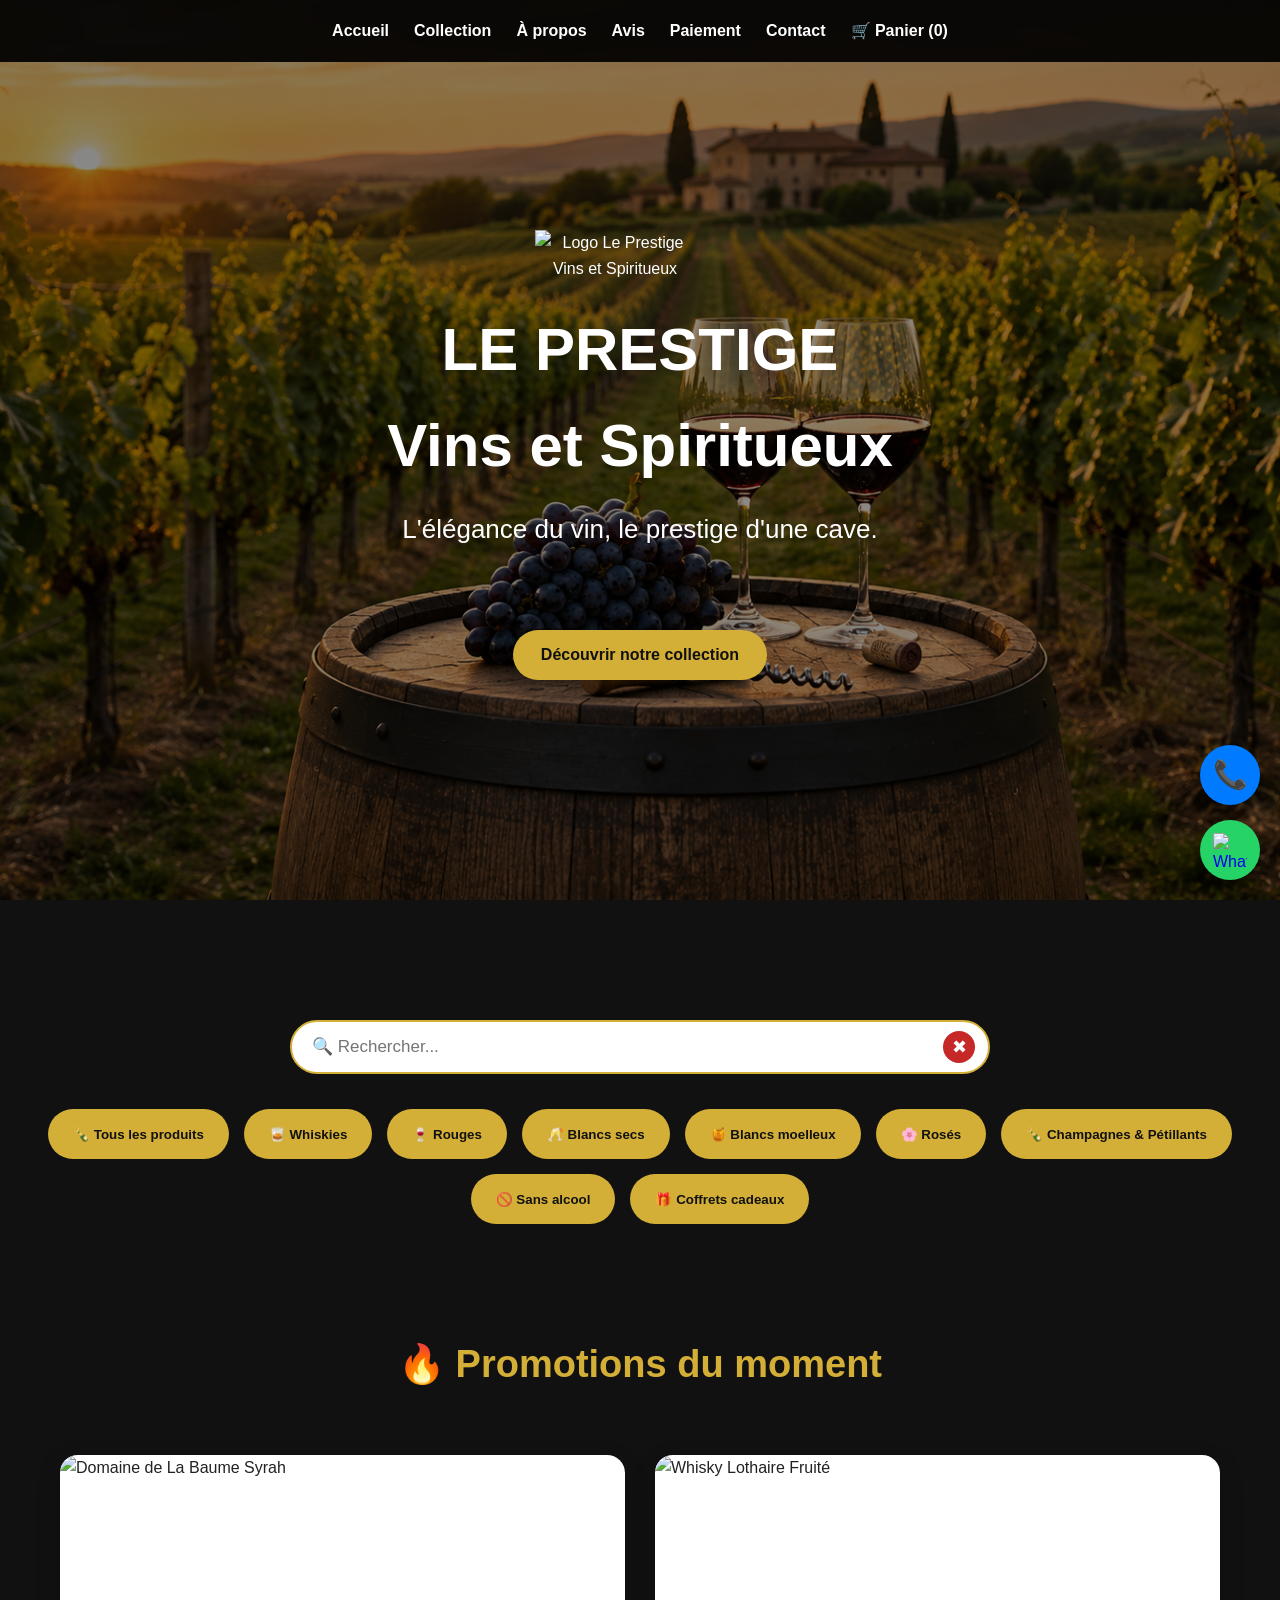
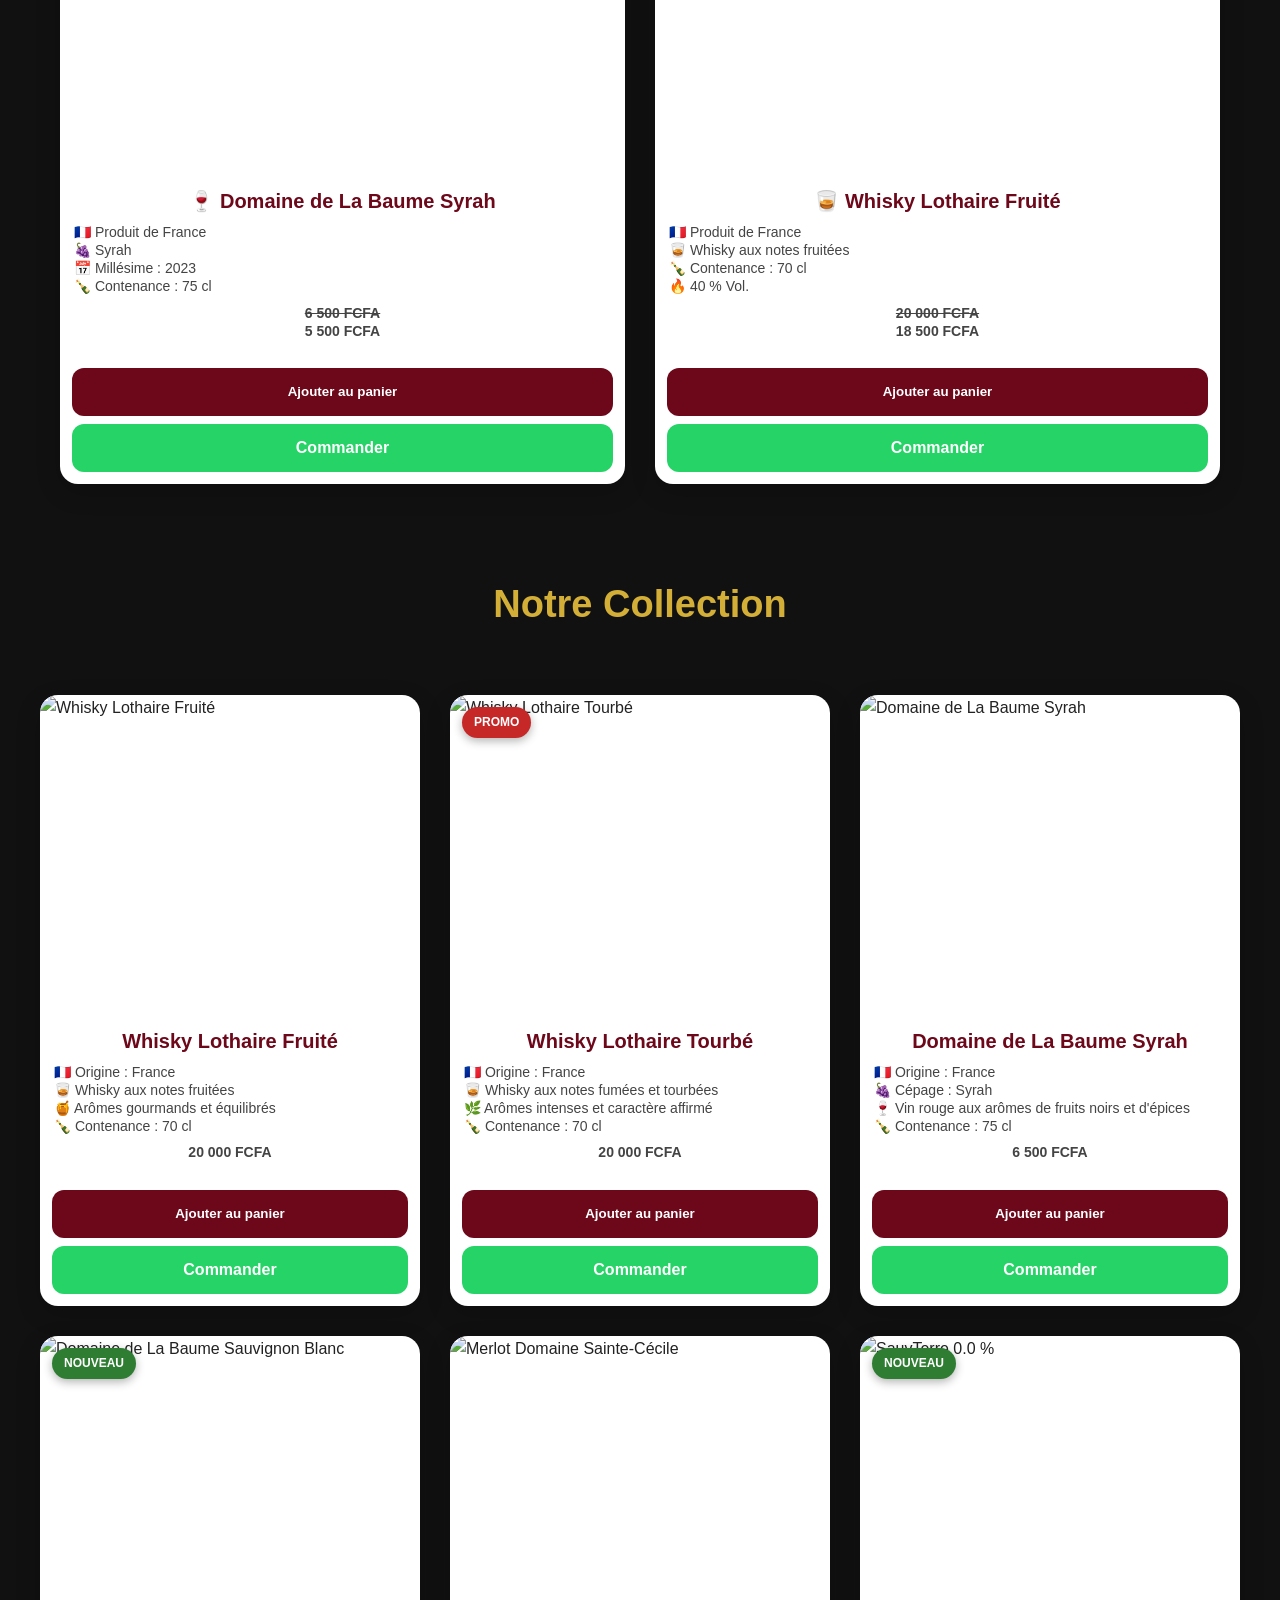
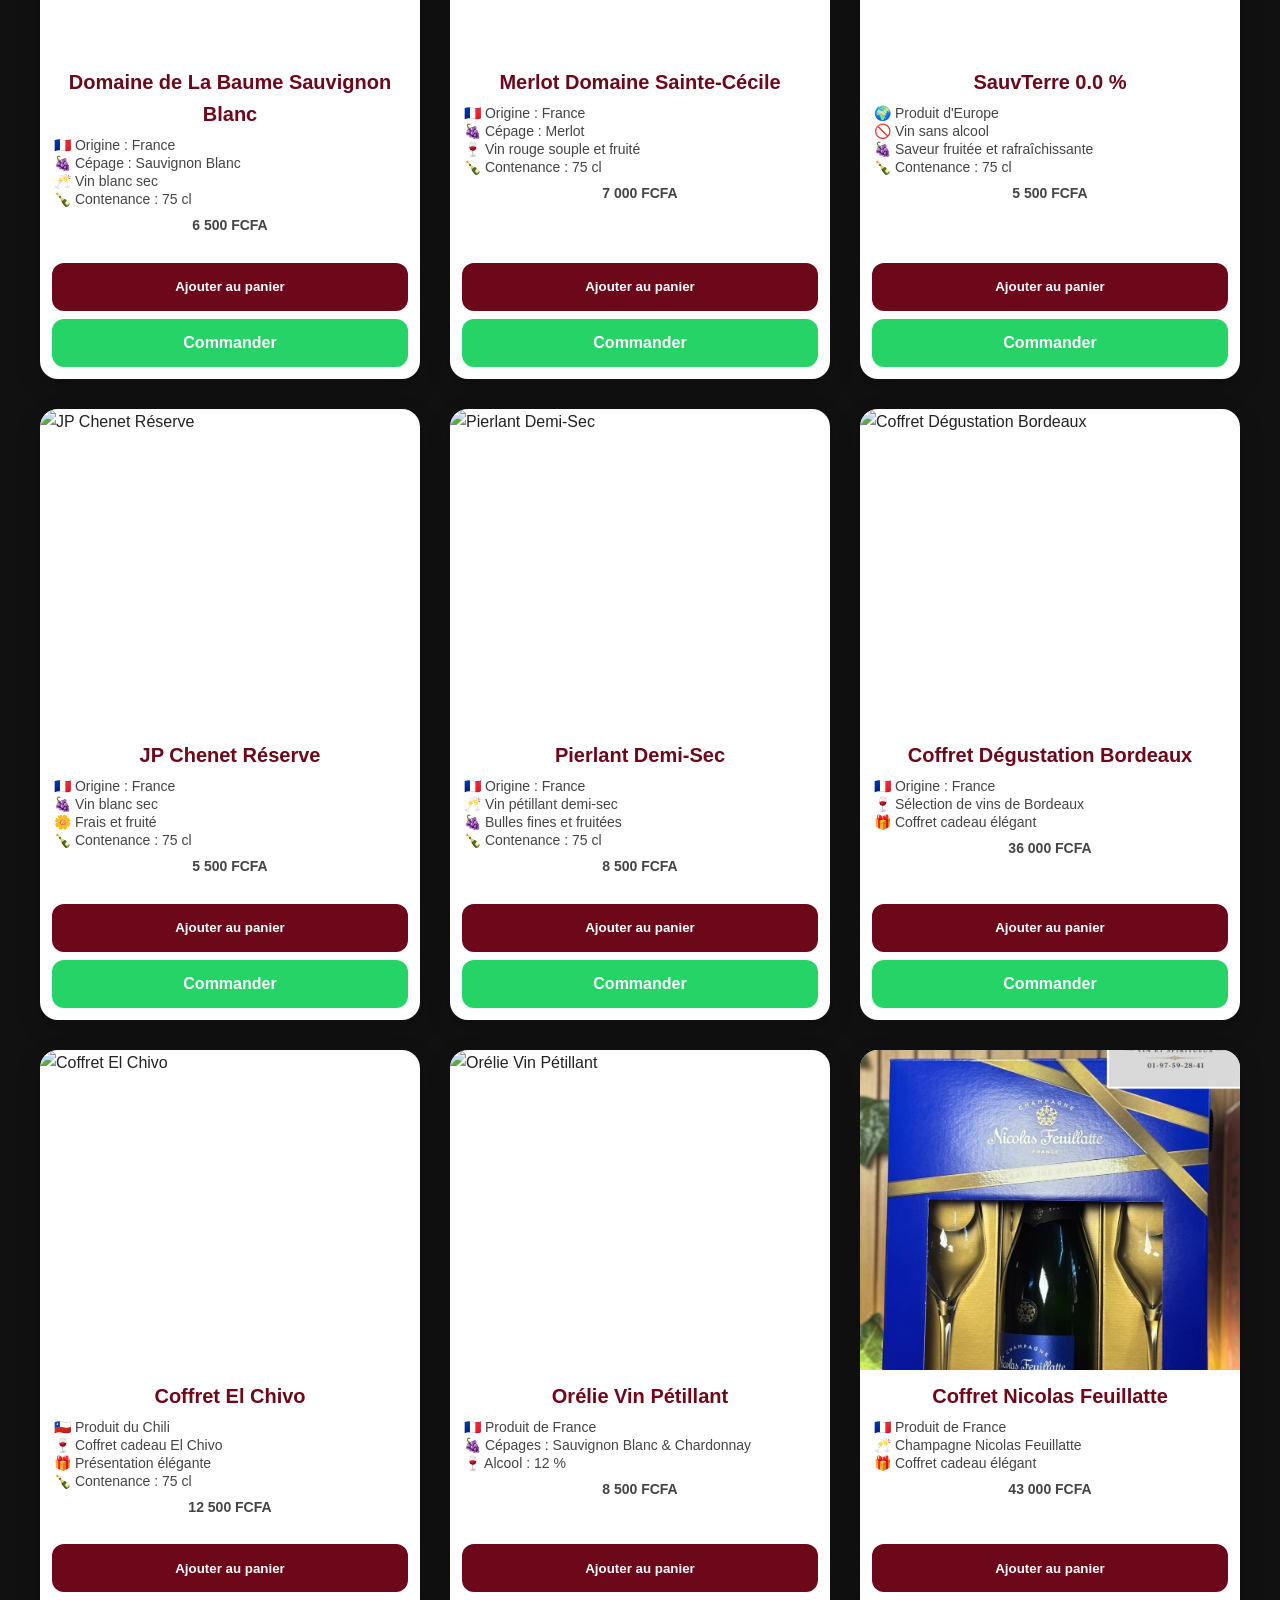
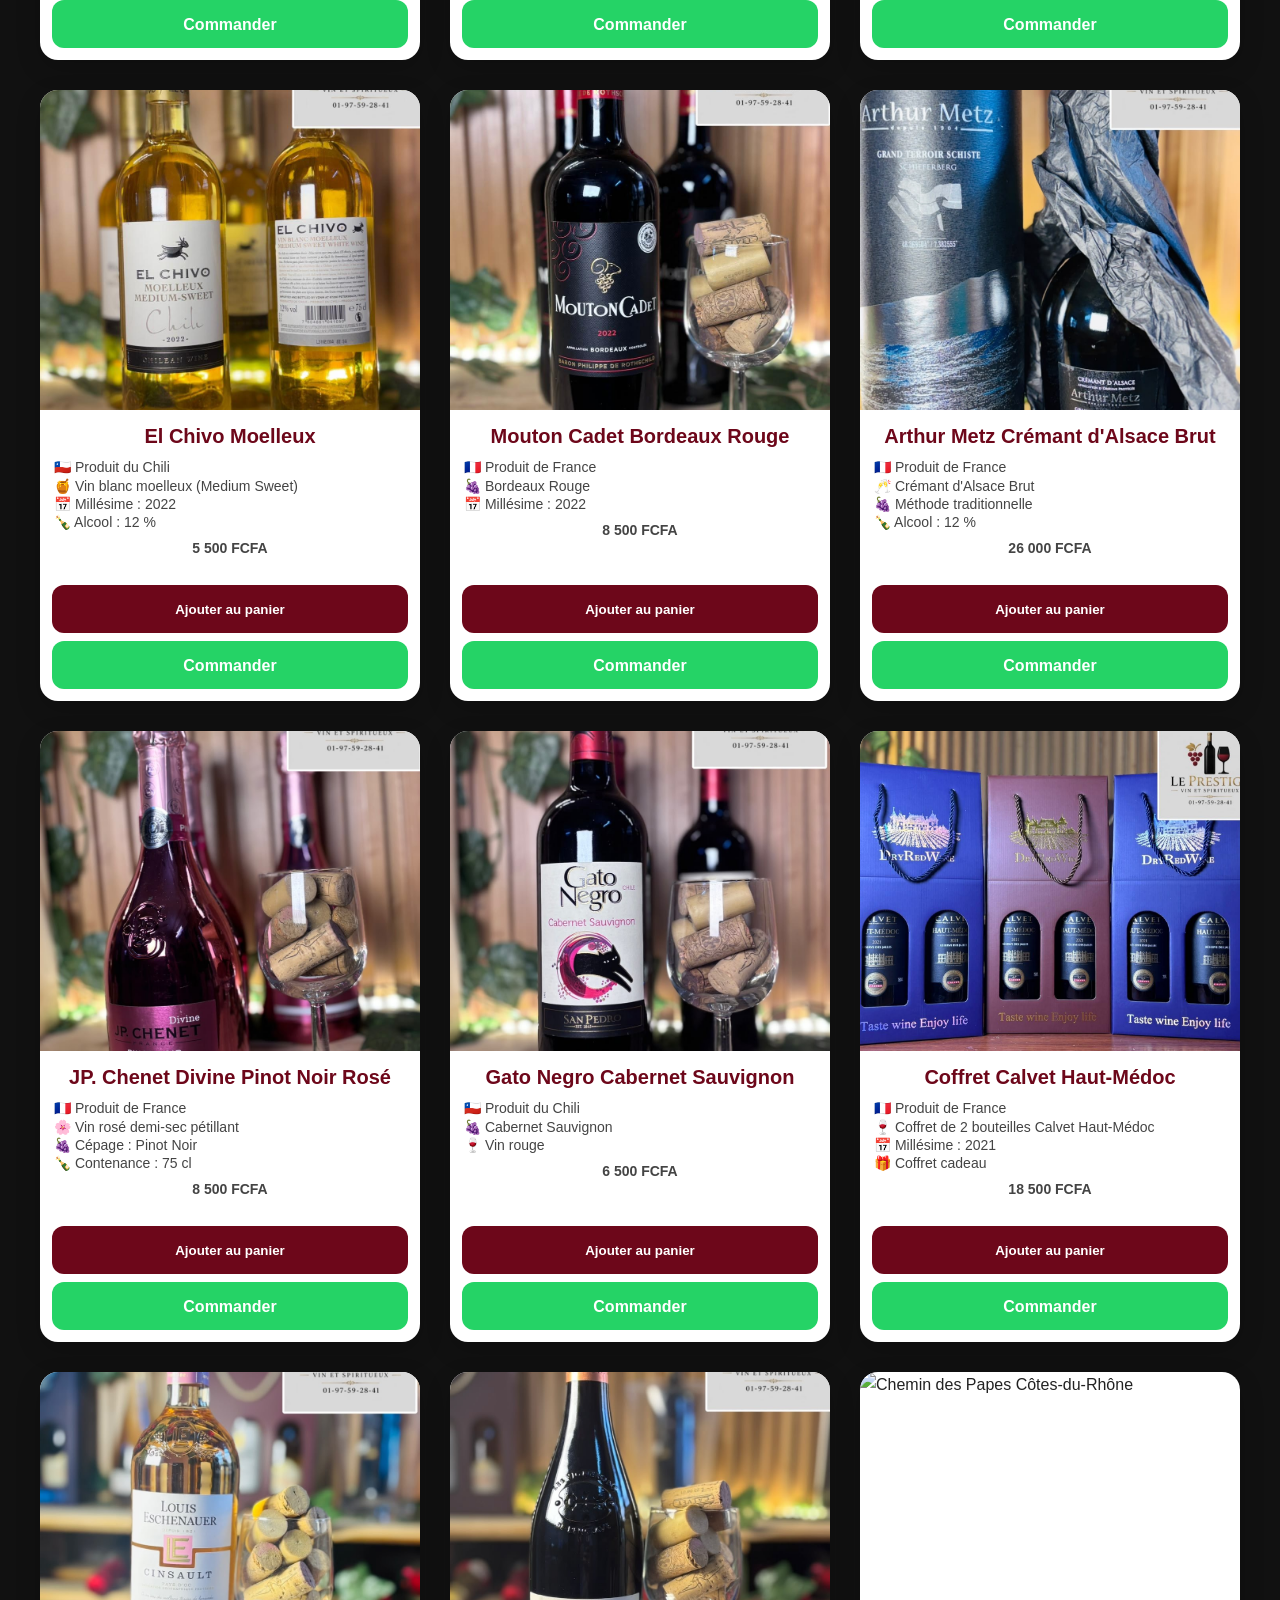
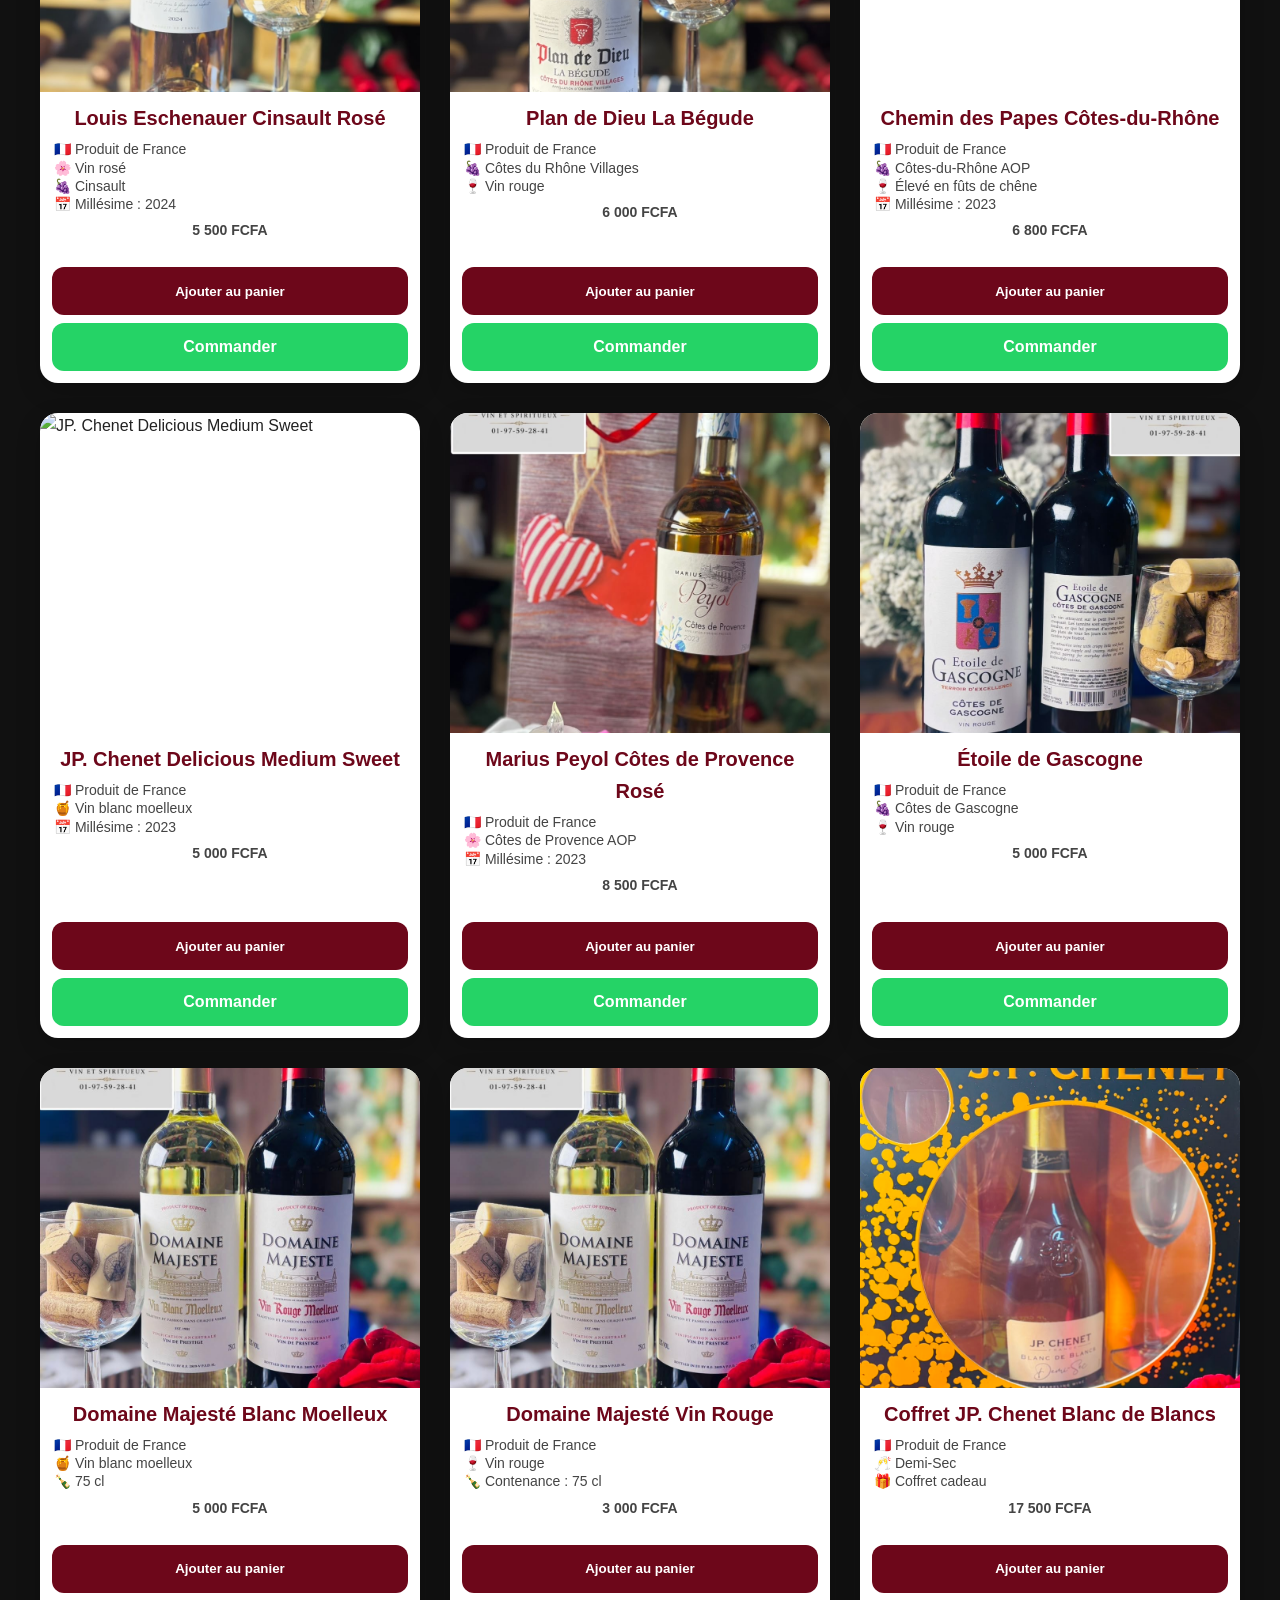
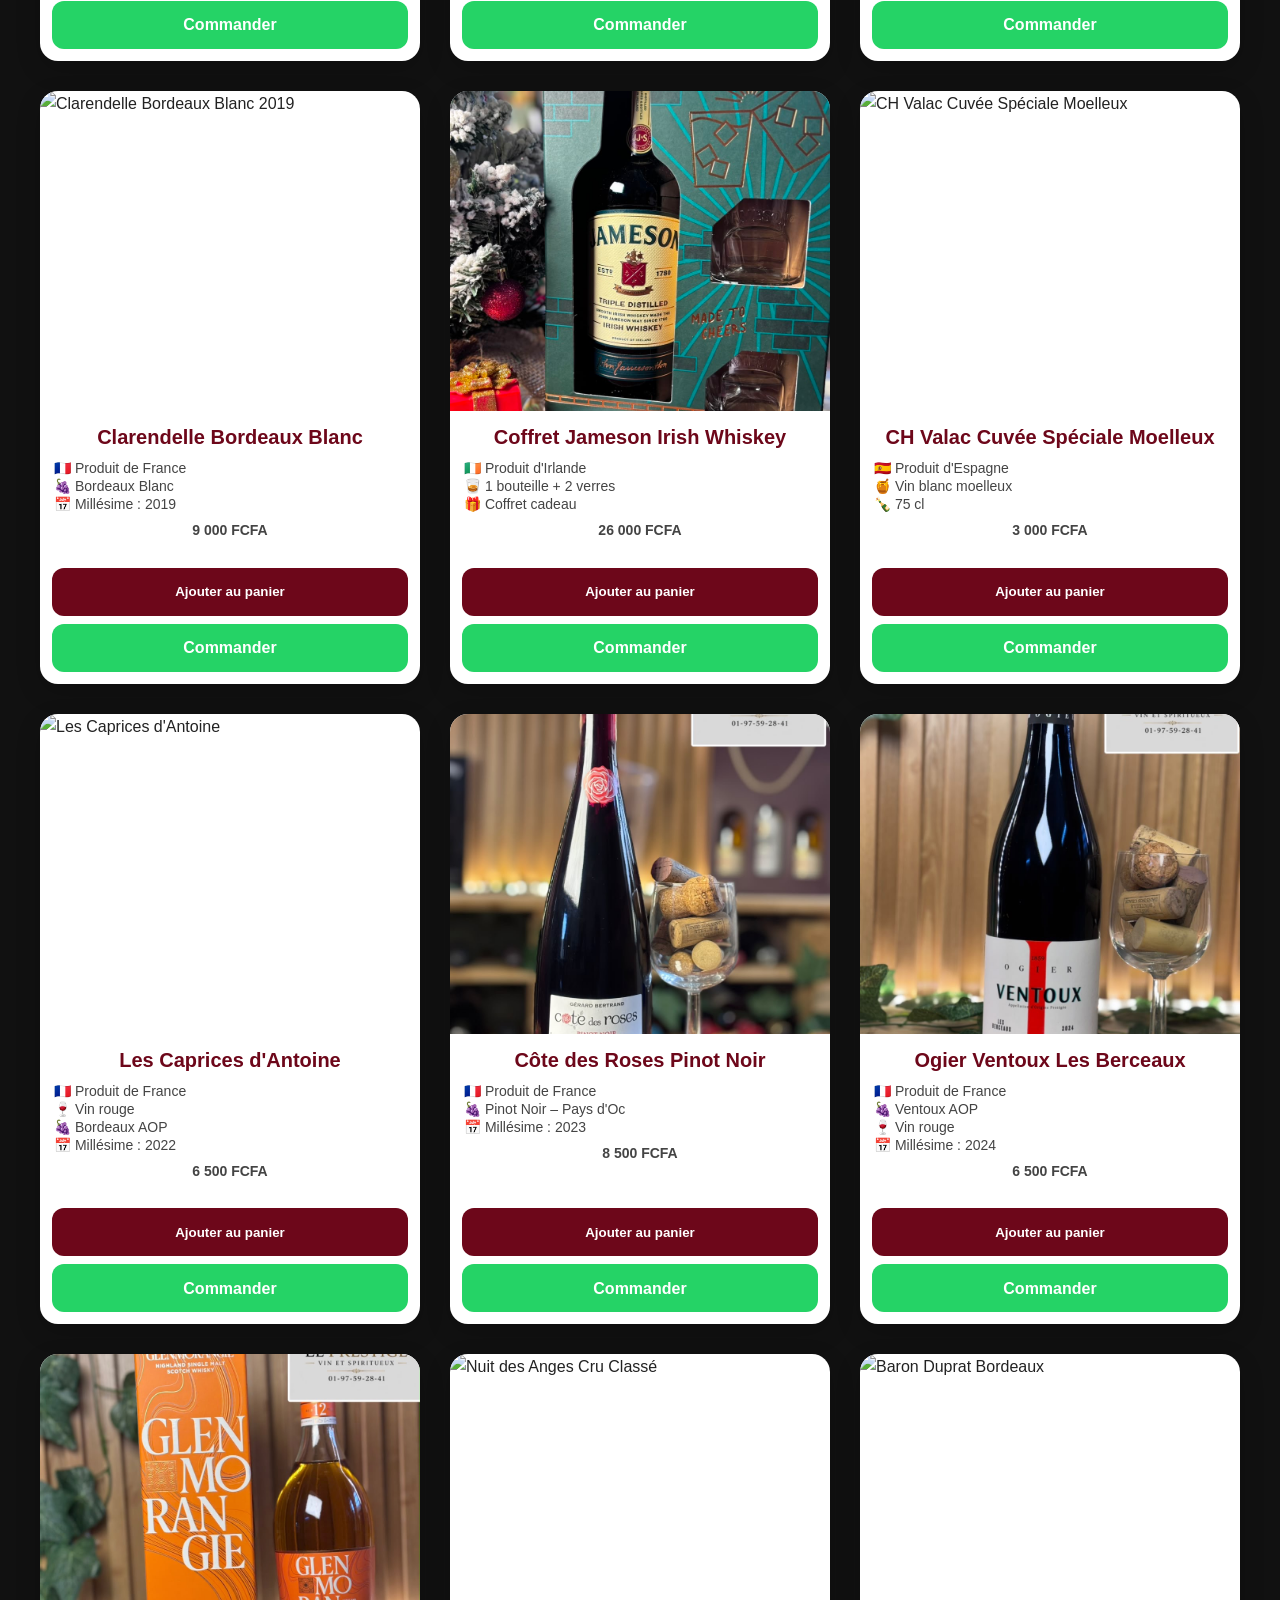
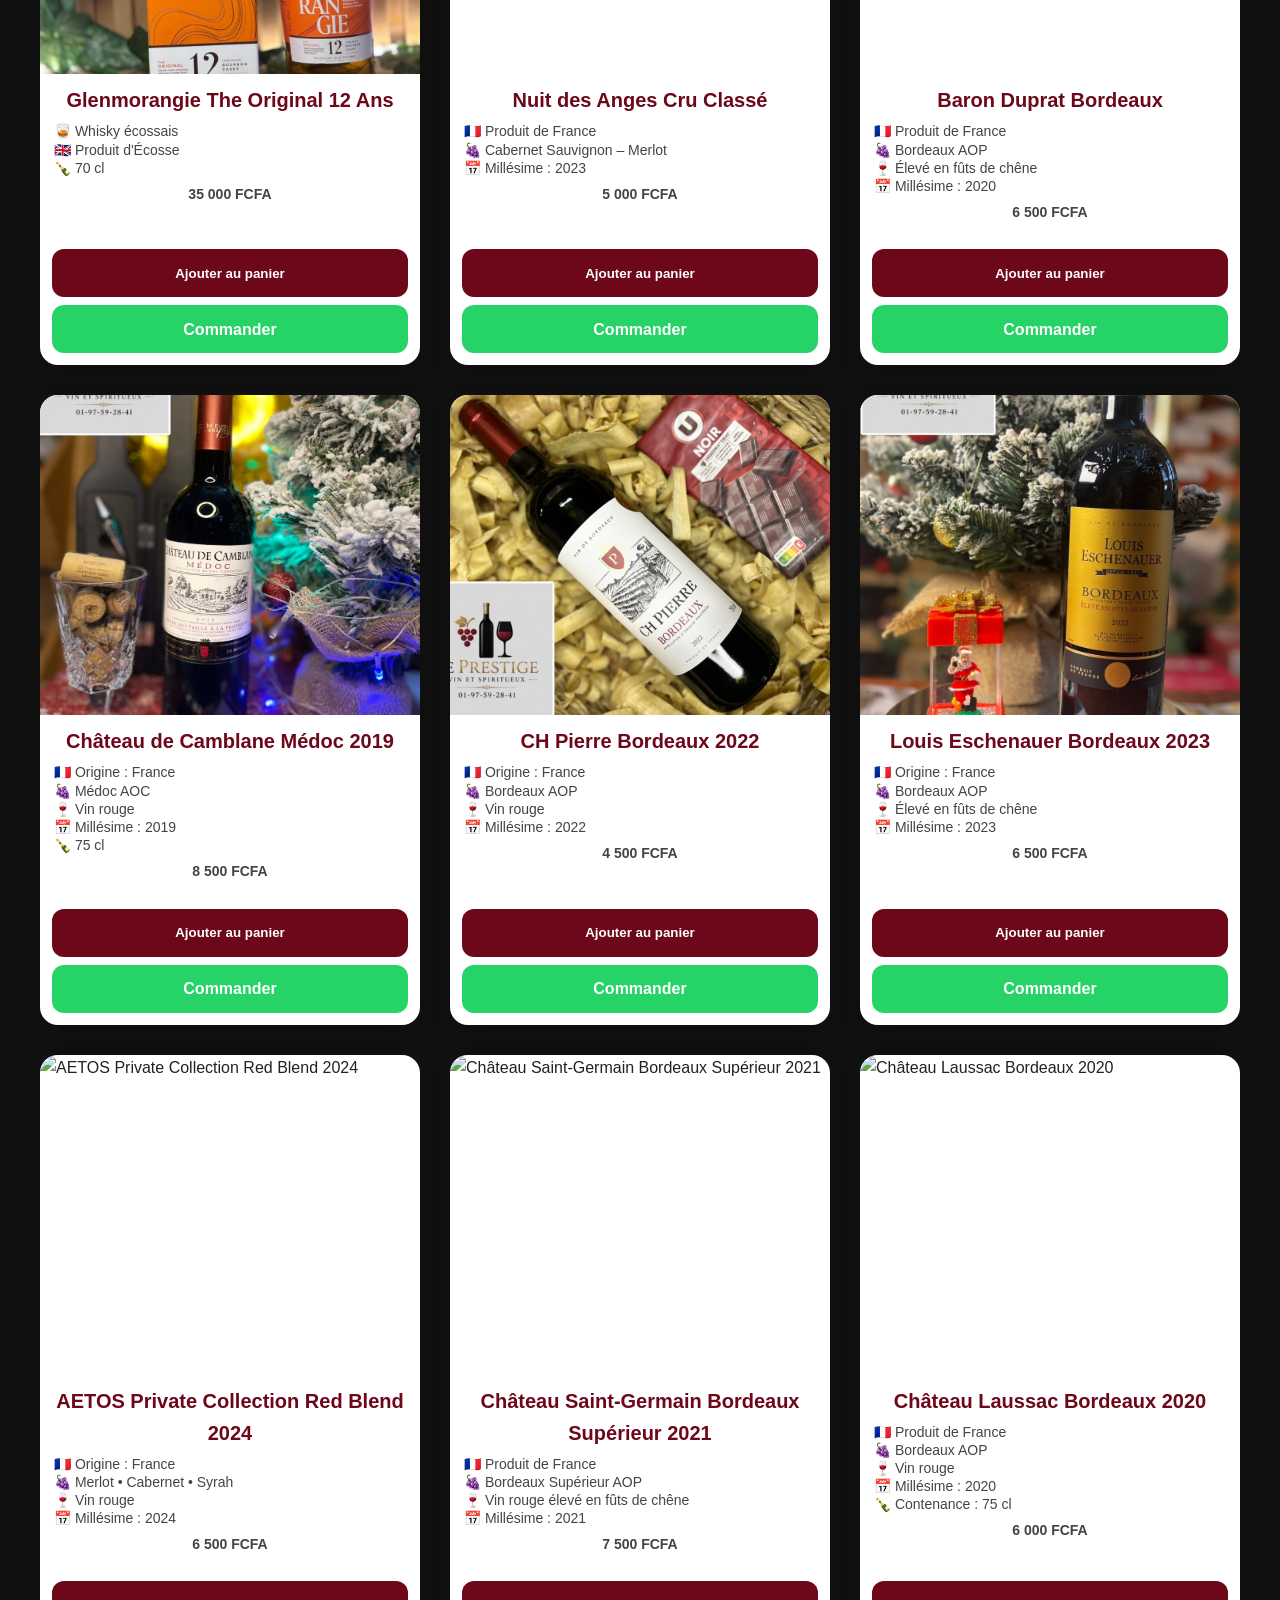
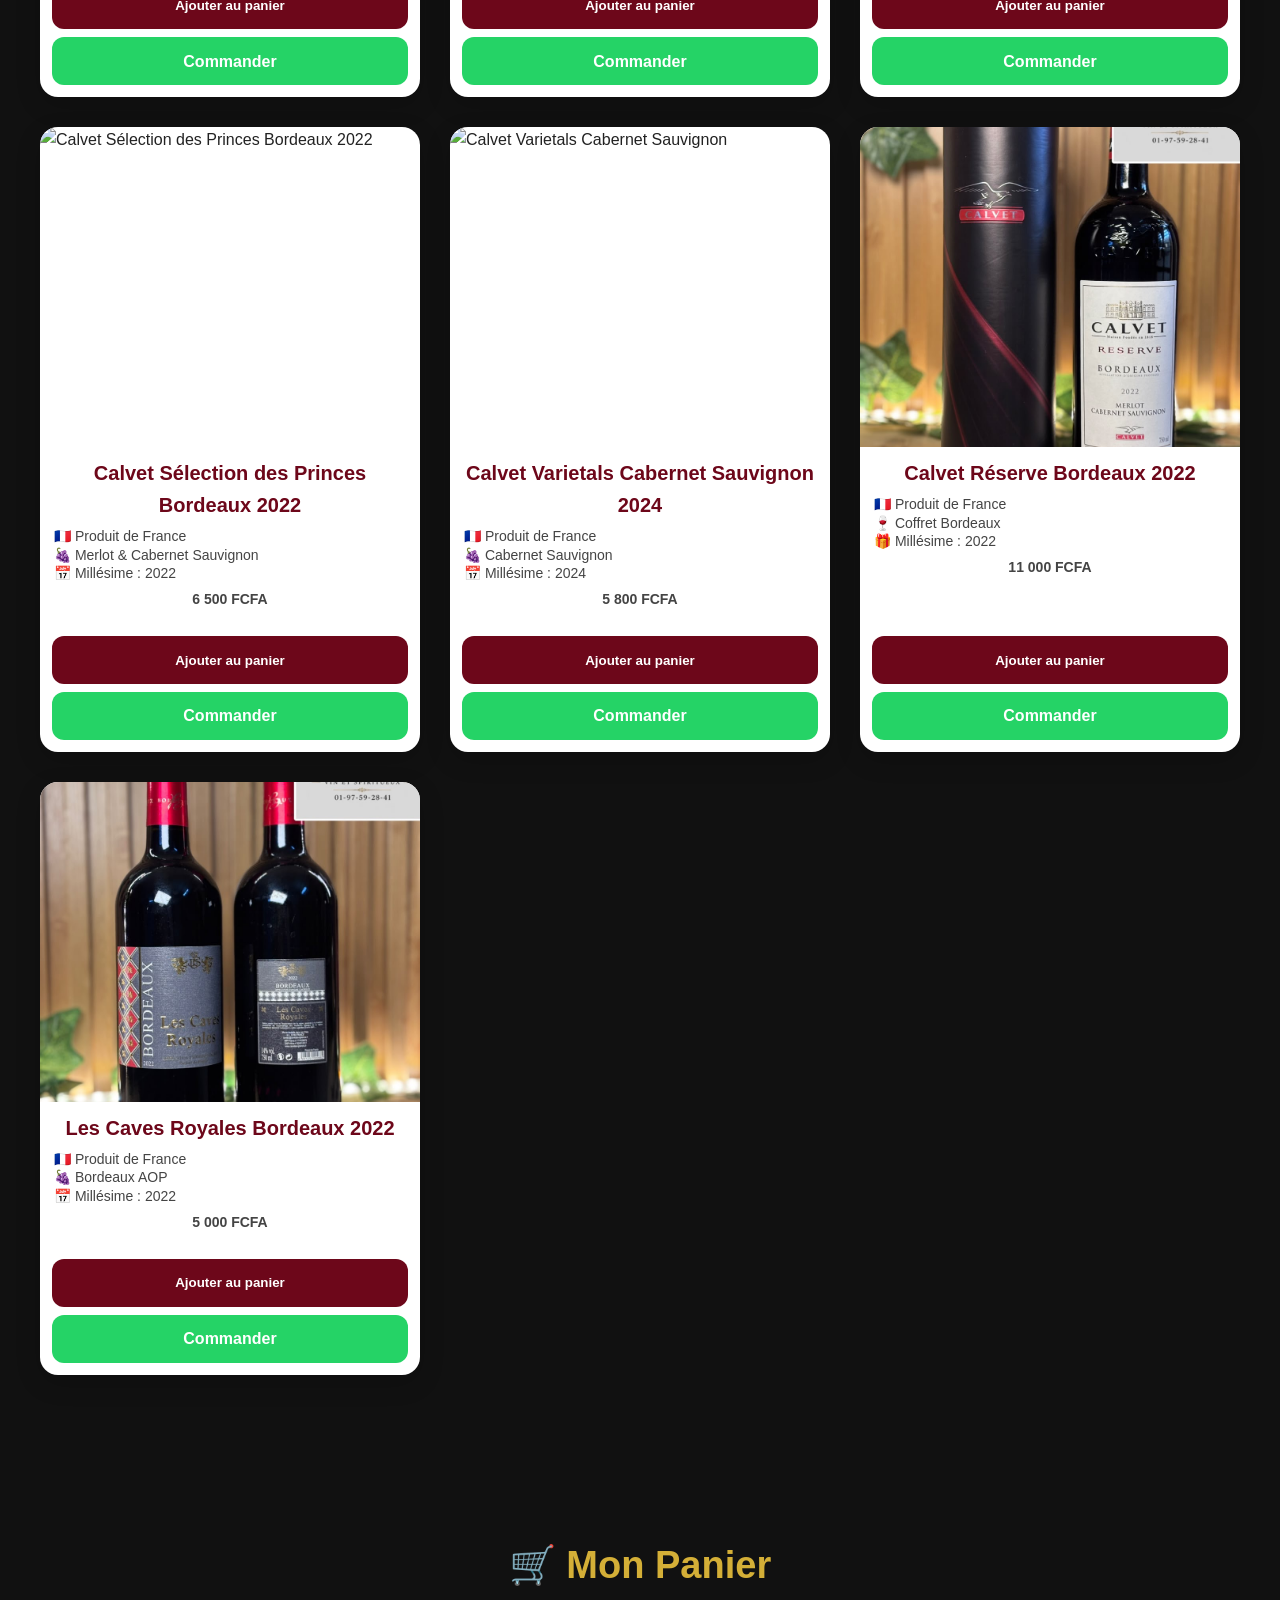
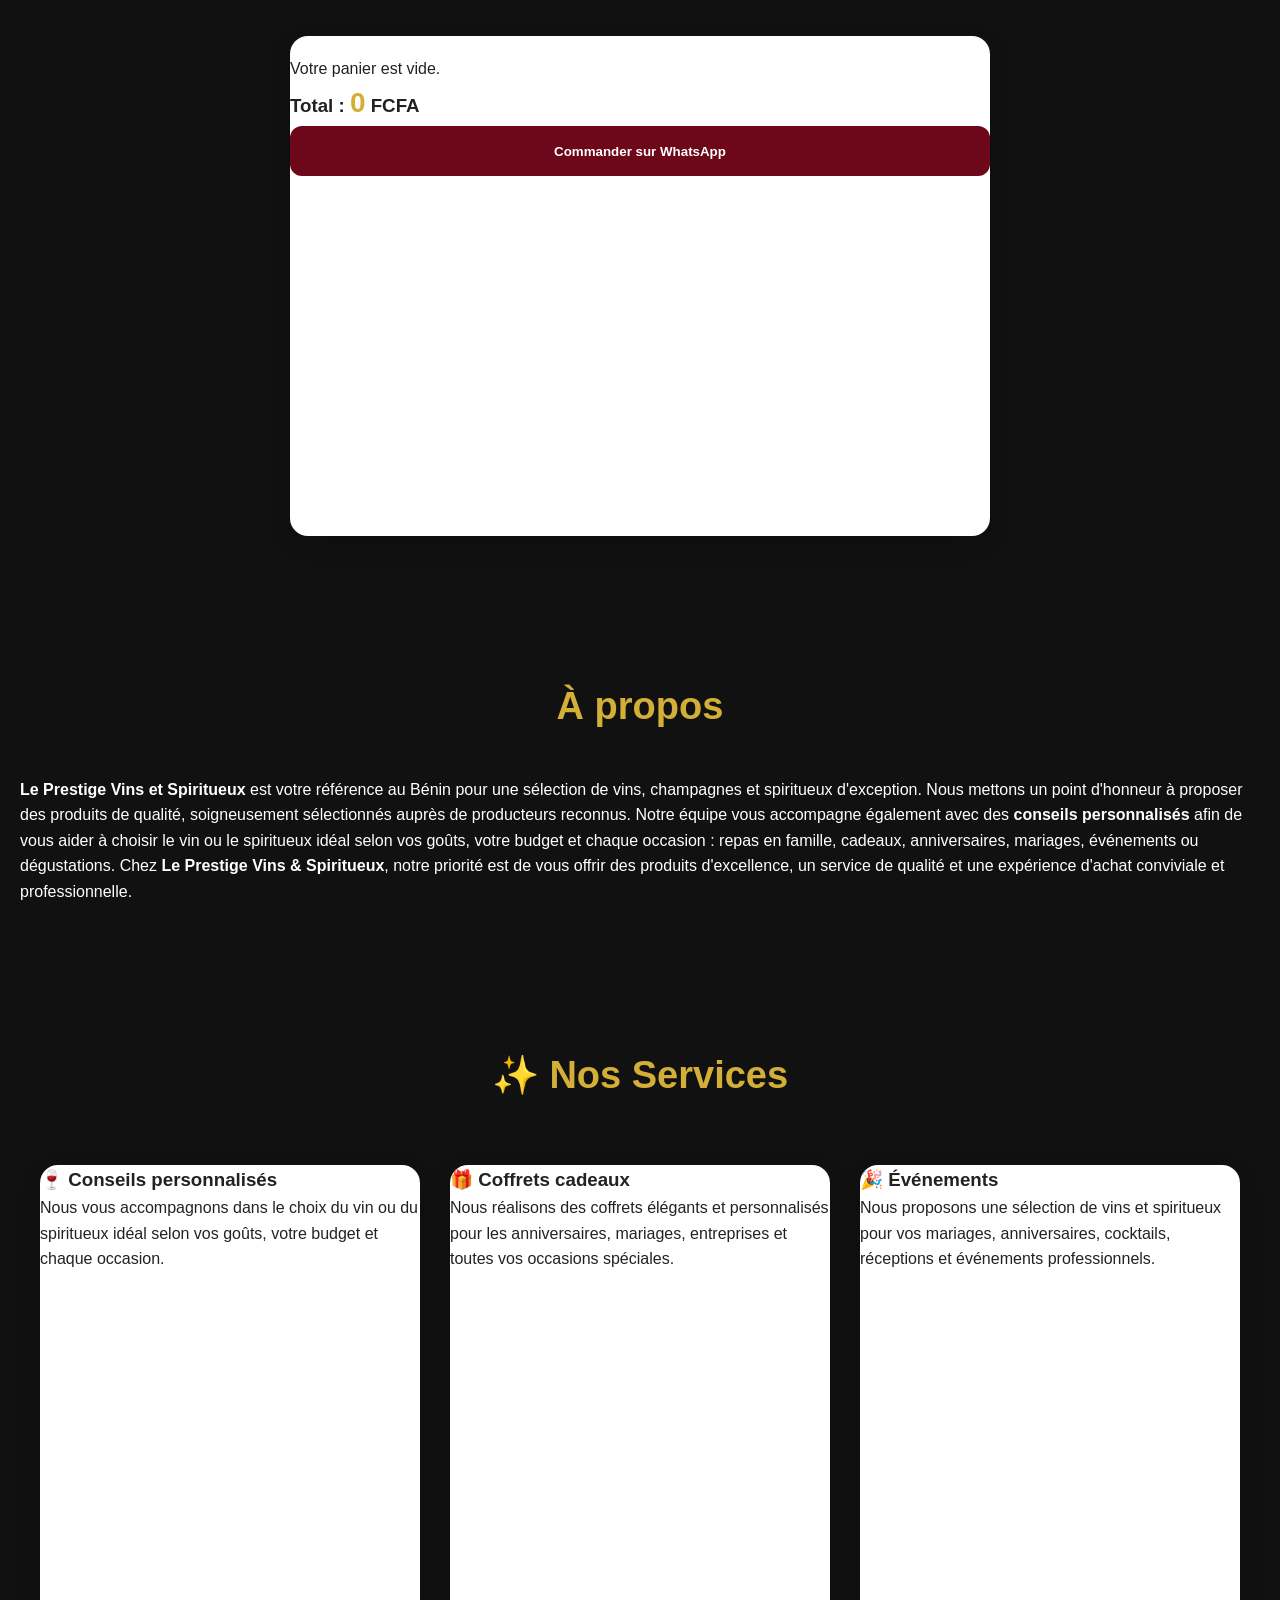
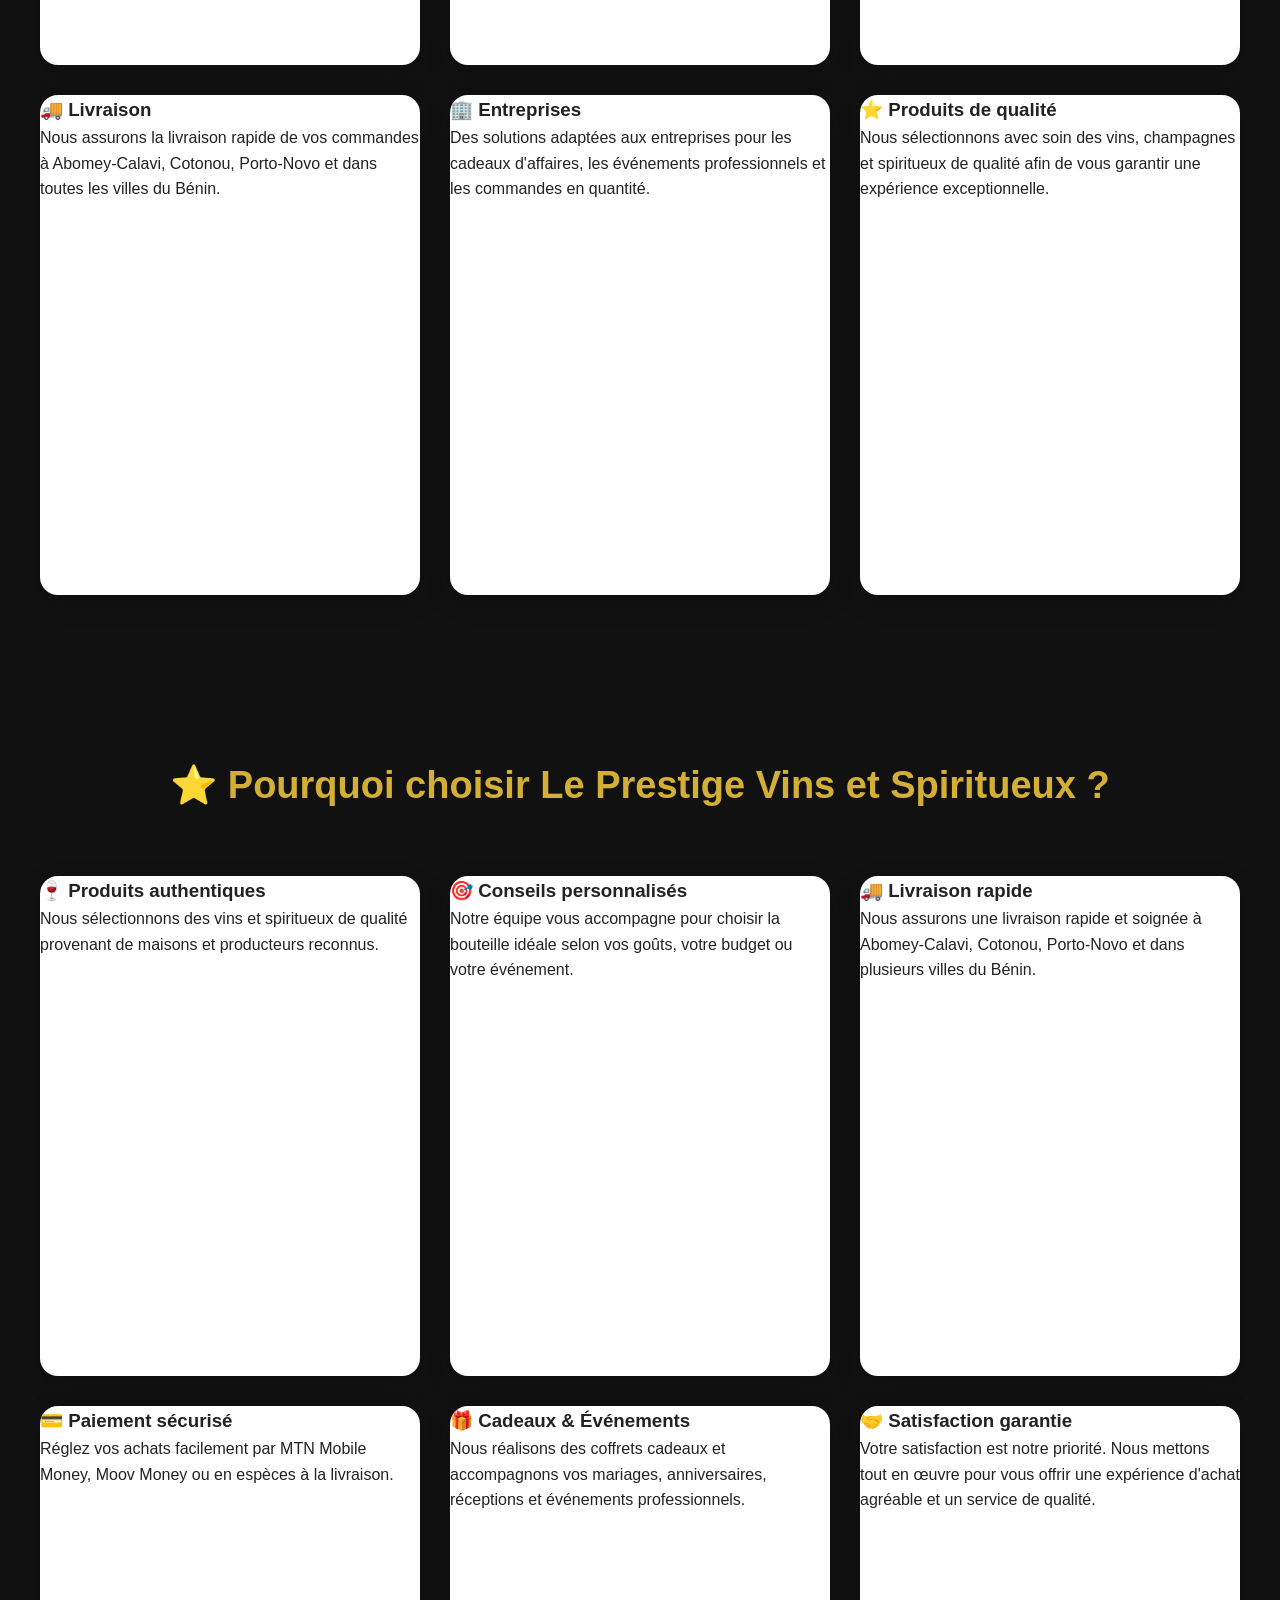
==== commit 71f27ea6: "Add files via upload" ====
--- a/index.html
+++ b/index.html
@@ -25,10 +25,6 @@
 <link rel="stylesheet" href="style.css">
 
 </head>
-
-<div id="notification-panier" class="notification-panier">
-    ✅ Produit ajouté au panier
-</div>
 
 <body>
      
@@ -161,7 +157,7 @@
 
     <div class="actions">
 
-        <button onclick="ajouterPanier('Domaine de La Baume Syrah',5500)">
+        <button onclick="ajouterPanier('Domaine de La Baume Syrah',5500,"logo.png")">
             Ajouter au panier
         </button>
 
@@ -201,7 +197,7 @@
 
     <div class="actions">
 
-        <button onclick="ajouterPanier('Whisky Lothaire Fruité',18500)">
+        <button onclick="ajouterPanier('Whisky Lothaire Fruité',18500,"whisky-fruite.jpg")">
             Ajouter au panier
         </button>
 
@@ -244,7 +240,7 @@
 
     <div class="actions">
 
-        <button onclick="ajouterPanier('Whisky Lothaire Fruité',20000)">
+        <button onclick="ajouterPanier('Whisky Lothaire Fruité',20000,"whisky-fruite.jpg")">
              Ajouter au panier
         </button>
 
@@ -284,7 +280,7 @@
 
     <div class="actions">
 
-        <button onclick="ajouterPanier('Whisky Lothaire Tourbé',20000)">
+        <button onclick="ajouterPanier('Whisky Lothaire Tourbé',20000,"whisky-tourbe.jpg")">
              Ajouter au panier
         </button>
 
@@ -322,7 +318,7 @@
 
     <div class="actions">
 
-        <button onclick="ajouterPanier('Domaine de La Baume Syrah',6500)">
+        <button onclick="ajouterPanier('Domaine de La Baume Syrah',6500,"vin-syrah.jpg")">
              Ajouter au panier
         </button>
 
@@ -362,7 +358,7 @@
 
     <div class="actions">
 
-        <button onclick="ajouterPanier('Domaine de La Baume Sauvignon Blanc',6500)">
+        <button onclick="ajouterPanier('Domaine de La Baume Sauvignon Blanc',6500,"vin-sauvignon.jpg")">
              Ajouter au panier
         </button>
 
@@ -400,7 +396,7 @@
 
     <div class="actions">
 
-        <button onclick="ajouterPanier('Merlot Domaine Sainte-Cécile',7000)">
+        <button onclick="ajouterPanier('Merlot Domaine Sainte-Cécile',7000,"merlot.jpg")">
              Ajouter au panier
         </button>
 
@@ -440,7 +436,7 @@
 
     <div class="actions">
 
-        <button onclick="ajouterPanier('SauvTerre 0.0 %',5500)">
+        <button onclick="ajouterPanier('SauvTerre 0.0 %',5500,"sauvterre.jpg")">
              Ajouter au panier
         </button>
 
@@ -478,7 +474,7 @@
 
     <div class="actions">
 
-        <button onclick="ajouterPanier('JP Chenet Réserve',5500)">
+        <button onclick="ajouterPanier('JP Chenet Réserve',5500,"jp-chenet.jpg")">
              Ajouter au panier
         </button>
 
@@ -516,7 +512,7 @@
 
     <div class="actions">
 
-        <button onclick="ajouterPanier('Pierlant Demi-Sec',8500)">
+        <button onclick="ajouterPanier('Pierlant Demi-Sec',8500,"pierlant.jpg")">
              Ajouter au panier
         </button>
 
@@ -553,7 +549,7 @@
 
     <div class="actions">
 
-        <button onclick="ajouterPanier('Coffret Dégustation Bordeaux',36000)">
+        <button onclick="ajouterPanier('Coffret Dégustation Bordeaux',36000,"coffret-bordeaux.jpg")">
              Ajouter au panier
         </button>
 
@@ -591,7 +587,7 @@
 
     <div class="actions">
 
-        <button onclick="ajouterPanier('Coffret El Chivo',12500)">
+        <button onclick="ajouterPanier('Coffret El Chivo',12500,"coffret-elchivo.jpg")">
             Ajouter au panier
         </button>
 
@@ -624,7 +620,7 @@
 
     <div class="actions">
 
-        <button onclick="ajouterPanier('Orélie Vin Pétillant',8500)">
+        <button onclick="ajouterPanier('Orélie Vin Pétillant',8500,"orelie-petillant.jpg")">
              Ajouter au panier
         </button>
 
@@ -659,7 +655,7 @@
 
     <div class="actions">
 
-        <button onclick="ajouterPanier('Coffret Nicolas Feuillatte',43000)">
+        <button onclick="ajouterPanier('Coffret Nicolas Feuillatte',43000,"coffret-nicolas-feuillatte.jpg")">
             Ajouter au panier
         </button>
 
@@ -694,7 +690,7 @@
 
     <div class="actions">
 
-        <button onclick="ajouterPanier('El Chivo Moelleux',5500)">
+        <button onclick="ajouterPanier('El Chivo Moelleux',5500,"el-chivo-moelleux.jpg")">
             Ajouter au panier
         </button>
 
@@ -728,7 +724,7 @@
 
     <div class="actions">
 
-        <button onclick="ajouterPanier('Mouton Cadet Bordeaux Rouge',8500)">
+        <button onclick="ajouterPanier('Mouton Cadet Bordeaux Rouge',8500,"mouton-cadet-bordeaux-rouge.jpg")">
             Ajouter au panier
         </button>
 
@@ -763,7 +759,7 @@
 
     <div class="actions">
 
-        <button onclick="ajouterPanier('Arthur Metz Crémant d’Alsace Brut',26000)">
+        <button onclick="ajouterPanier('Arthur Metz Crémant d’Alsace Brut',26000,"arthur-metz-cremant-alsace-brut.jpg")">
             Ajouter au panier
         </button>
 
@@ -799,7 +795,7 @@
 
     <div class="actions">
 
-        <button onclick="ajouterPanier('JP. Chenet Divine Pinot Noir Rosé',8500)">
+        <button onclick="ajouterPanier('JP. Chenet Divine Pinot Noir Rosé',8500,"jp-chenet-divine-pinot-noir-rose.jpg")">
             Ajouter au panier
         </button>
 
@@ -833,7 +829,7 @@
 
     <div class="actions">
 
-        <button onclick="ajouterPanier('Gato Negro Cabernet Sauvignon',6500)">
+        <button onclick="ajouterPanier('Gato Negro Cabernet Sauvignon',6500,"gato-negro-cabernet-sauvignon.jpg")">
             Ajouter au panier
         </button>
 
@@ -868,7 +864,7 @@
 
     <div class="actions">
 
-        <button onclick="ajouterPanier('Coffret Calvet Haut-Médoc',18500)">
+        <button onclick="ajouterPanier('Coffret Calvet Haut-Médoc',18500,"coffret-calvet-haut-medoc.jpg")">
             Ajouter au panier
         </button>
 
@@ -903,7 +899,7 @@
 
     <div class="actions">
 
-        <button onclick="ajouterPanier('Louis Eschenauer Cinsault Rosé',5500)">
+        <button onclick="ajouterPanier('Louis Eschenauer Cinsault Rosé',5500,"louis-eschenauer-cinsault-rose.jpg")">
             Ajouter au panier
         </button>
 
@@ -937,7 +933,7 @@
 
     <div class="actions">
 
-        <button onclick="ajouterPanier('Plan de Dieu La Bégude',6000)">
+        <button onclick="ajouterPanier('Plan de Dieu La Bégude',6000,"plan-de-dieu-la-begude.jpg")">
             Ajouter au panier
         </button>
 
@@ -972,7 +968,7 @@
 
     <div class="actions">
 
-        <button onclick="ajouterPanier('Chemin des Papes Côtes-du-Rhône',6800)">
+        <button onclick="ajouterPanier('Chemin des Papes Côtes-du-Rhône',6800,"chemin-des-papes-cotes-du-rhone.jpg")">
             Ajouter au panier
         </button>
 
@@ -1006,7 +1002,7 @@
 
     <div class="actions">
 
-        <button onclick="ajouterPanier('JP. Chenet Delicious Medium Sweet',5000)">
+        <button onclick="ajouterPanier('JP. Chenet Delicious Medium Sweet',5000,"jp-chenet-delicious-medium-sweet.jpg")">
             Ajouter au panier
         </button>
 
@@ -1040,7 +1036,7 @@
 
     <div class="actions">
 
-        <button onclick="ajouterPanier('Marius Peyol Côtes de Provence Rosé',8500)">
+        <button onclick="ajouterPanier('Marius Peyol Côtes de Provence Rosé',8500,"marius-peyol-cotes-de-provence-rose.jpg")">
             Ajouter au panier
         </button>
 
@@ -1074,7 +1070,7 @@
 
     <div class="actions">
 
-        <button onclick="ajouterPanier('Étoile de Gascogne',5000)">
+        <button onclick="ajouterPanier('Étoile de Gascogne',5000,"etoile-de-gascogne-cotes-de-gascogne-rouge.jpg")">
             Ajouter au panier
         </button>
 
@@ -1108,7 +1104,7 @@
 
     <div class="actions">
 
-        <button onclick="ajouterPanier('Domaine Majesté Blanc Moelleux',5000)">
+        <button onclick="ajouterPanier('Domaine Majesté Blanc Moelleux',5000,"domaine-majeste-blanc-et-rouge.jpg")">
             Ajouter au panier
         </button>
 
@@ -1142,7 +1138,7 @@
 
     <div class="actions">
 
-        <button onclick="ajouterPanier('Domaine Majesté Vin Rouge',3000)">
+        <button onclick="ajouterPanier('Domaine Majesté Vin Rouge',3000,"domaine-majeste-blanc-et-rouge.jpg")">
             Ajouter au panier
         </button>
 
@@ -1176,7 +1172,7 @@
 
     <div class="actions">
 
-        <button onclick="ajouterPanier('Coffret JP. Chenet Blanc de Blancs',17500)">
+        <button onclick="ajouterPanier('Coffret JP. Chenet Blanc de Blancs',17500,"coffret-jp-chenet-blanc-de-blancs.jpg")">
             Ajouter au panier
         </button>
 
@@ -1210,7 +1206,7 @@
 
     <div class="actions">
 
-        <button onclick="ajouterPanier('Clarendelle Bordeaux Blanc 2019',9000)">
+        <button onclick="ajouterPanier('Clarendelle Bordeaux Blanc 2019',9000,"clarendelle-bordeaux-blanc-2019.jpg")">
             Ajouter au panier
         </button>
 
@@ -1244,7 +1240,7 @@
 
     <div class="actions">
 
-        <button onclick="ajouterPanier('Coffret Jameson Irish Whiskey',26000)">
+        <button onclick="ajouterPanier('Coffret Jameson Irish Whiskey',26000,"coffret-jameson-irish-whiskey.jpg")">
             Ajouter au panier
         </button>
 
@@ -1278,7 +1274,7 @@
 
     <div class="actions">
 
-        <button onclick="ajouterPanier('CH Valac Cuvée Spéciale Moelleux',3000)">
+        <button onclick="ajouterPanier('CH Valac Cuvée Spéciale Moelleux',3000,"ch-valac-cuvee-speciale-moelleux.jpg")">
             Ajouter au panier
         </button>
 
@@ -1313,7 +1309,7 @@
 
     <div class="actions">
 
-        <button onclick="ajouterPanier('Les Caprices d’Antoine',6500)">
+        <button onclick="ajouterPanier('Les Caprices d’Antoine',6500,"les-caprices-d-antoine-cotes-du-rhone-blanc.jpg")">
             Ajouter au panier
         </button>
 
@@ -1347,7 +1343,7 @@
 
     <div class="actions">
 
-        <button onclick="ajouterPanier('Côte des Roses Pinot Noir',8500)">
+        <button onclick="ajouterPanier('Côte des Roses Pinot Noir',8500,"cote-des-roses-pinot-noir-2023.jpg")">
             Ajouter au panier
         </button>
 
@@ -1382,7 +1378,7 @@
 
     <div class="actions">
 
-        <button onclick="ajouterPanier('Ogier Ventoux Les Berceaux',6500)">
+        <button onclick="ajouterPanier('Ogier Ventoux Les Berceaux',6500,"ogier-ventoux-les-berceaux-2024.jpg")">
             Ajouter au panier
         </button>
 
@@ -1416,7 +1412,7 @@
 
     <div class="actions">
 
-        <button onclick="ajouterPanier('Glenmorangie The Original 12 Ans',35000)">
+        <button onclick="ajouterPanier('Glenmorangie The Original 12 Ans',35000,"glenmorangie-12-ans-original.jpg")">
             Ajouter au panier
         </button>
 
@@ -1450,7 +1446,7 @@
 
     <div class="actions">
 
-        <button onclick="ajouterPanier('Nuit des Anges Cru Classé',5000)">
+        <button onclick="ajouterPanier('Nuit des Anges Cru Classé',5000,"nuit-des-anges-cru-classe-2023.jpg")">
             Ajouter au panier
         </button>
 
@@ -1485,7 +1481,7 @@
 
     <div class="actions">
 
-        <button onclick="ajouterPanier('Baron Duprat Bordeaux',6500)">
+        <button onclick="ajouterPanier('Baron Duprat Bordeaux',6500,"baron-duprat-bordeaux-2020.jpg")">
             Ajouter au panier
         </button>
 
@@ -1521,7 +1517,7 @@
 
     <div class="actions">
 
-        <button onclick="ajouterPanier('Château de Camblane Médoc 2019',8500)">
+        <button onclick="ajouterPanier('Château de Camblane Médoc 2019',8500,"chateau-de-camblane-medoc-2019.jpg")">
             Ajouter au panier
         </button>
 
@@ -1556,7 +1552,7 @@
 
     <div class="actions">
 
-        <button onclick="ajouterPanier('CH Pierre Bordeaux 2022',4500)">
+        <button onclick="ajouterPanier('CH Pierre Bordeaux 2022',4500,"ch-pierre-bordeaux-2022.jpg")">
             Ajouter au panier
         </button>
 
@@ -1591,7 +1587,7 @@
 
     <div class="actions">
 
-        <button onclick="ajouterPanier('Louis Eschenauer Bordeaux 2023',6500)">
+        <button onclick="ajouterPanier('Louis Eschenauer Bordeaux 2023',6500,"louis-eschenauer-bordeaux-2023.jpg")">
             Ajouter au panier
         </button>
 
@@ -1626,7 +1622,7 @@
 
     <div class="actions">
 
-        <button onclick="ajouterPanier('AETOS Private Collection Red Blend 2024',6500)">
+        <button onclick="ajouterPanier('AETOS Private Collection Red Blend 2024',6500,"aetos-private-collection-red-blend-2024.jpg")">
             Ajouter au panier
         </button>
 
@@ -1661,7 +1657,7 @@
 
     <div class="actions">
 
-        <button onclick="ajouterPanier('Château Saint-Germain Bordeaux Supérieur 2021',7500)">
+        <button onclick="ajouterPanier('Château Saint-Germain Bordeaux Supérieur 2021',7500,"chateau-saint-germain-bordeaux-superieur-2021.jpg")">
             Ajouter au panier
         </button>
 
@@ -1697,7 +1693,7 @@
 
     <div class="actions">
 
-        <button onclick="ajouterPanier('Château Laussac Bordeaux 2020',6000)">
+        <button onclick="ajouterPanier('Château Laussac Bordeaux 2020',6000,"chateau-laussac-bordeaux-2020.jpg")">
             Ajouter au panier
         </button>
 
@@ -1731,7 +1727,7 @@
 
     <div class="actions">
 
-        <button onclick="ajouterPanier('Calvet Sélection des Princes Bordeaux 2022',6500)">
+        <button onclick="ajouterPanier('Calvet Sélection des Princes Bordeaux 2022',6500,"calvet-selection-des-princes-bordeaux-2022.jpg")">
             Ajouter au panier
         </button>
 
@@ -1765,7 +1761,7 @@
 
     <div class="actions">
 
-        <button onclick="ajouterPanier('Calvet Varietals Cabernet Sauvignon 2024',5800)">
+        <button onclick="ajouterPanier('Calvet Varietals Cabernet Sauvignon 2024',5800,"calvet-varietals-cabernet-sauvignon-2024.jpg")">
             Ajouter au panier
         </button>
 
@@ -1799,7 +1795,7 @@
 
     <div class="actions">
 
-        <button onclick="ajouterPanier('Calvet Réserve Bordeaux 2022',11000)">
+        <button onclick="ajouterPanier('Calvet Réserve Bordeaux 2022',11000,"calvet-reserve-bordeaux-2022-coffret.jpg")">
             Ajouter au panier
         </button>
 
@@ -1833,7 +1829,7 @@
 
     <div class="actions">
 
-        <button onclick="ajouterPanier('Les Caves Royales Bordeaux 2022',5000)">
+        <button onclick="ajouterPanier('Les Caves Royales Bordeaux 2022',5000,"les-caves-royales-bordeaux-2022.jpg")">
             Ajouter au panier
         </button>
 
@@ -2231,6 +2227,10 @@
 
 <script src="script.js"></script>
 
+<div id="notification-panier" class="notification-panier">
+    ✅ Produit ajouté au panier
+</div>
+
 </body>
 
-</html>
+</html>
--- a/style.css
+++ b/style.css
@@ -1213,3 +1213,152 @@
     }
 
 }
+
+/* ========================================= */
+/* NOTIFICATION PANIER */
+/* ========================================= */
+
+.notification-panier{
+
+    position:fixed;
+
+    top:20px;
+
+    right:20px;
+
+    background:#2E7D32;
+
+    color:white;
+
+    padding:15px 22px;
+
+    border-radius:10px;
+
+    font-weight:bold;
+
+    box-shadow:0 5px 15px rgba(0,0,0,.35);
+
+    opacity:0;
+
+    transform:translateY(-20px);
+
+    transition:all .4s ease;
+
+    z-index:9999;
+
+}
+
+.notification-panier.active{
+
+    opacity:1;
+
+    transform:translateY(0);
+
+}
+
+.quantite-btn{
+    width:32px;
+    height:32px;
+    border:none;
+    border-radius:8px;
+    background:#8B0000;
+    color:white;
+    font-size:20px;
+    font-weight:bold;
+    cursor:pointer;
+}
+
+.quantite{
+    display:inline-block;
+    min-width:30px;
+    text-align:center;
+    font-weight:bold;
+    font-size:18px;
+    margin:0 10px;
+}
+.btn-supprimer{
+    width:40px;
+    height:40px;
+    border:none;
+    border-radius:8px;
+    background:#C62828;
+    color:white;
+    cursor:pointer;
+}
+
+.ligne-panier{
+    display:flex;
+    align-items:center;
+    justify-content:space-between;
+    gap:15px;
+    padding:15px;
+    border-bottom:1px solid #ddd;
+}
+
+.infos-panier{
+    flex:1;
+}
+
+.quantite-zone{
+    display:flex;
+    align-items:center;
+    gap:10px;
+}
+
+.quantite-btn{
+    width:35px;
+    height:35px;
+    border:none;
+    border-radius:8px;
+    background:#B00000;
+    color:white;
+    font-size:20px;
+    cursor:pointer;
+}
+
+.quantite{
+    min-width:25px;
+    text-align:center;
+    font-weight:bold;
+}
+
+.btn-supprimer{
+    width:40px;
+    height:40px;
+    border:none;
+    border-radius:8px;
+    background:#C62828;
+    color:white;
+    cursor:pointer;
+}
+
+.ligne-panier{
+    display:grid;
+    grid-template-columns: 1fr 160px 60px;
+    align-items:center;
+    gap:20px;
+    padding:15px 0;
+    border-bottom:1px solid #ddd;
+}
+
+.infos-panier{
+    text-align:left;
+}
+
+.quantite-zone{
+    display:flex;
+    justify-content:center;
+    align-items:center;
+    gap:10px;
+}
+
+.btn-supprimer{
+    width:45px;
+    height:45px;
+    border:none;
+    border-radius:8px;
+    background:#c62828;
+    color:white;
+    cursor:pointer;
+    justify-self:center;
+}
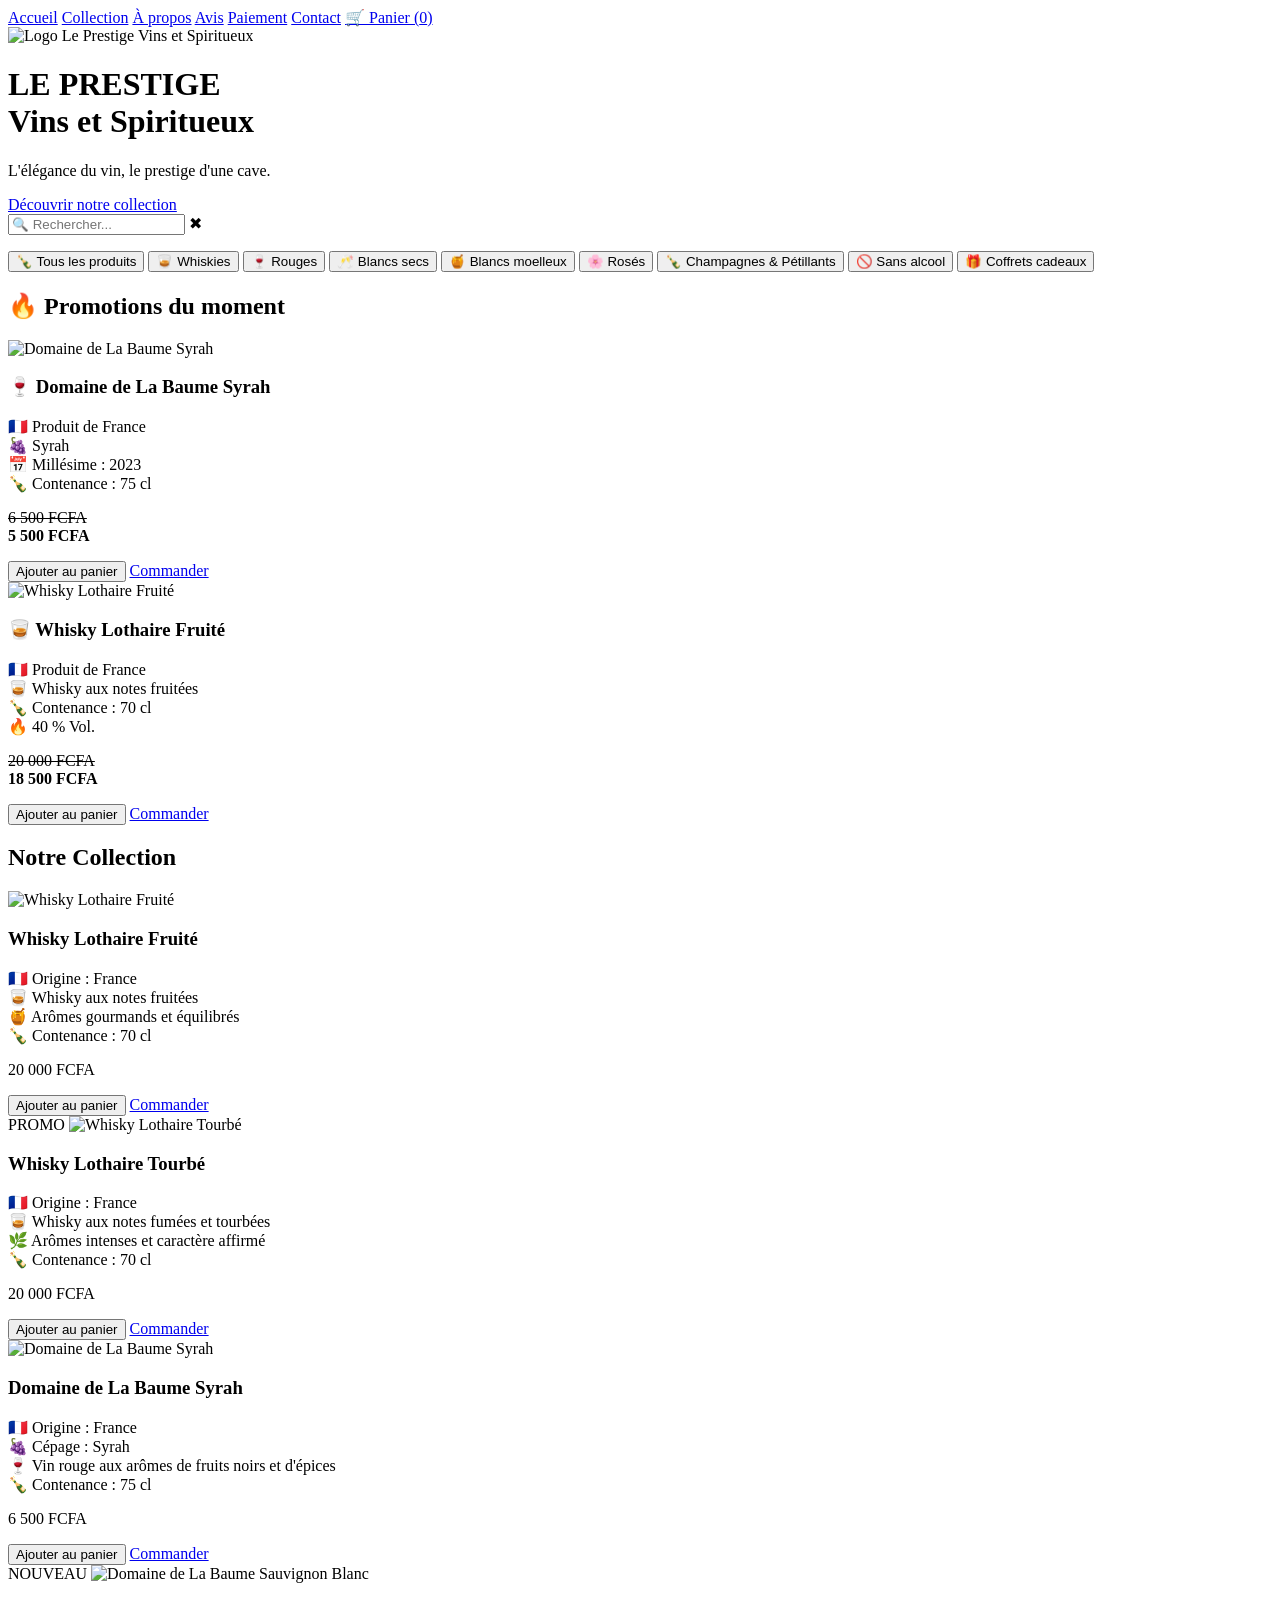
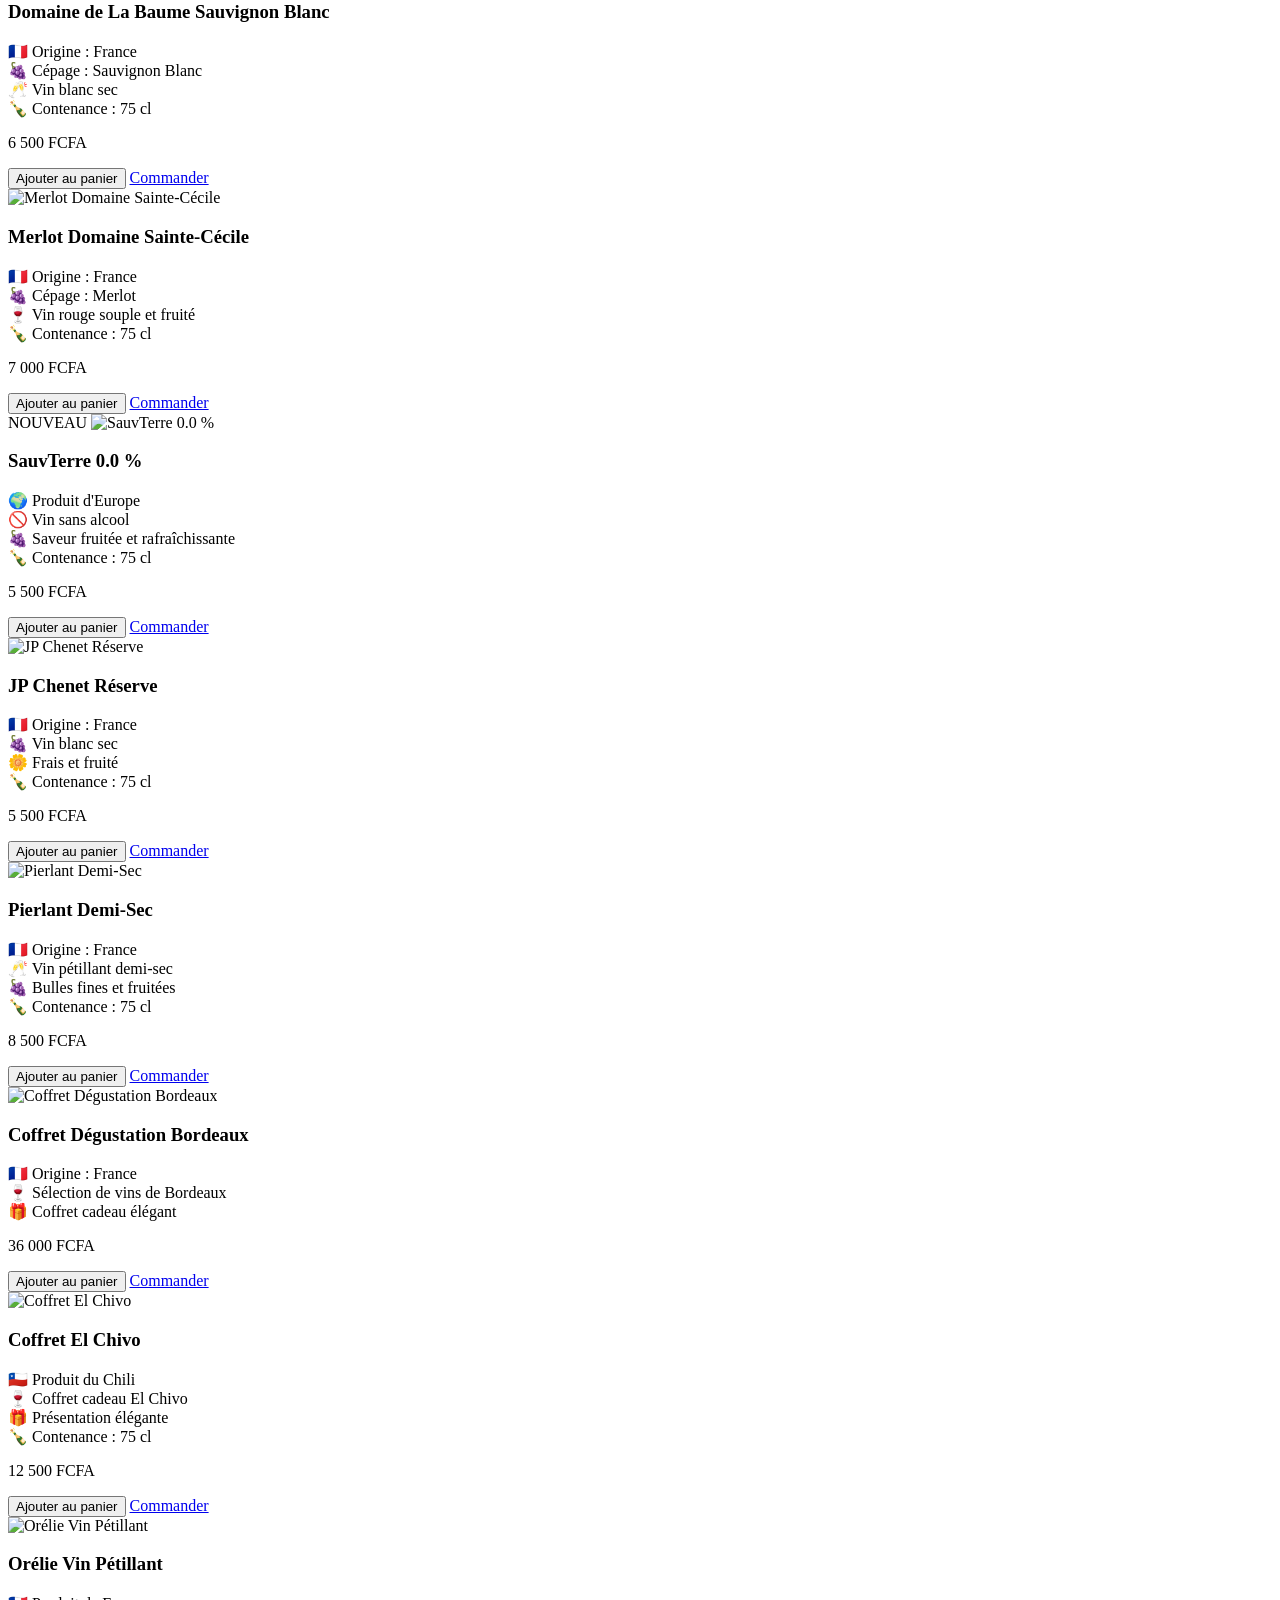
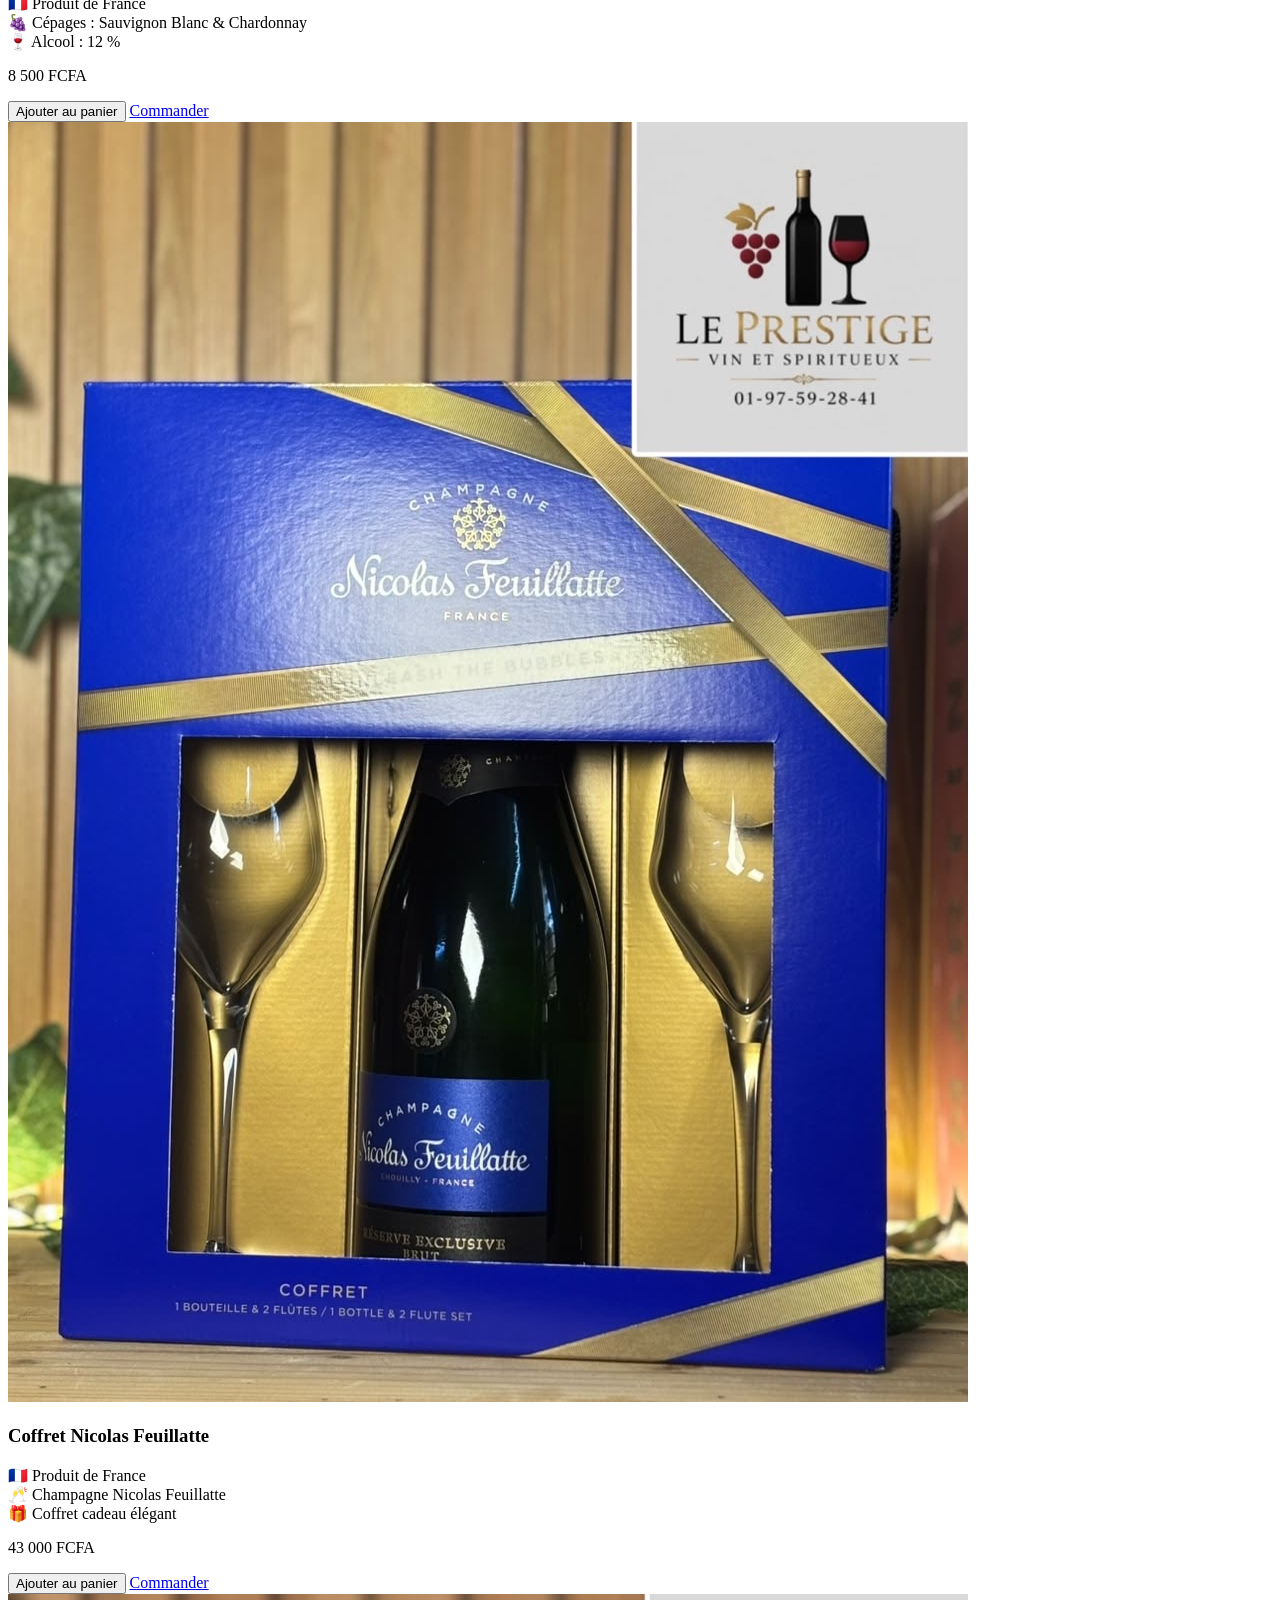
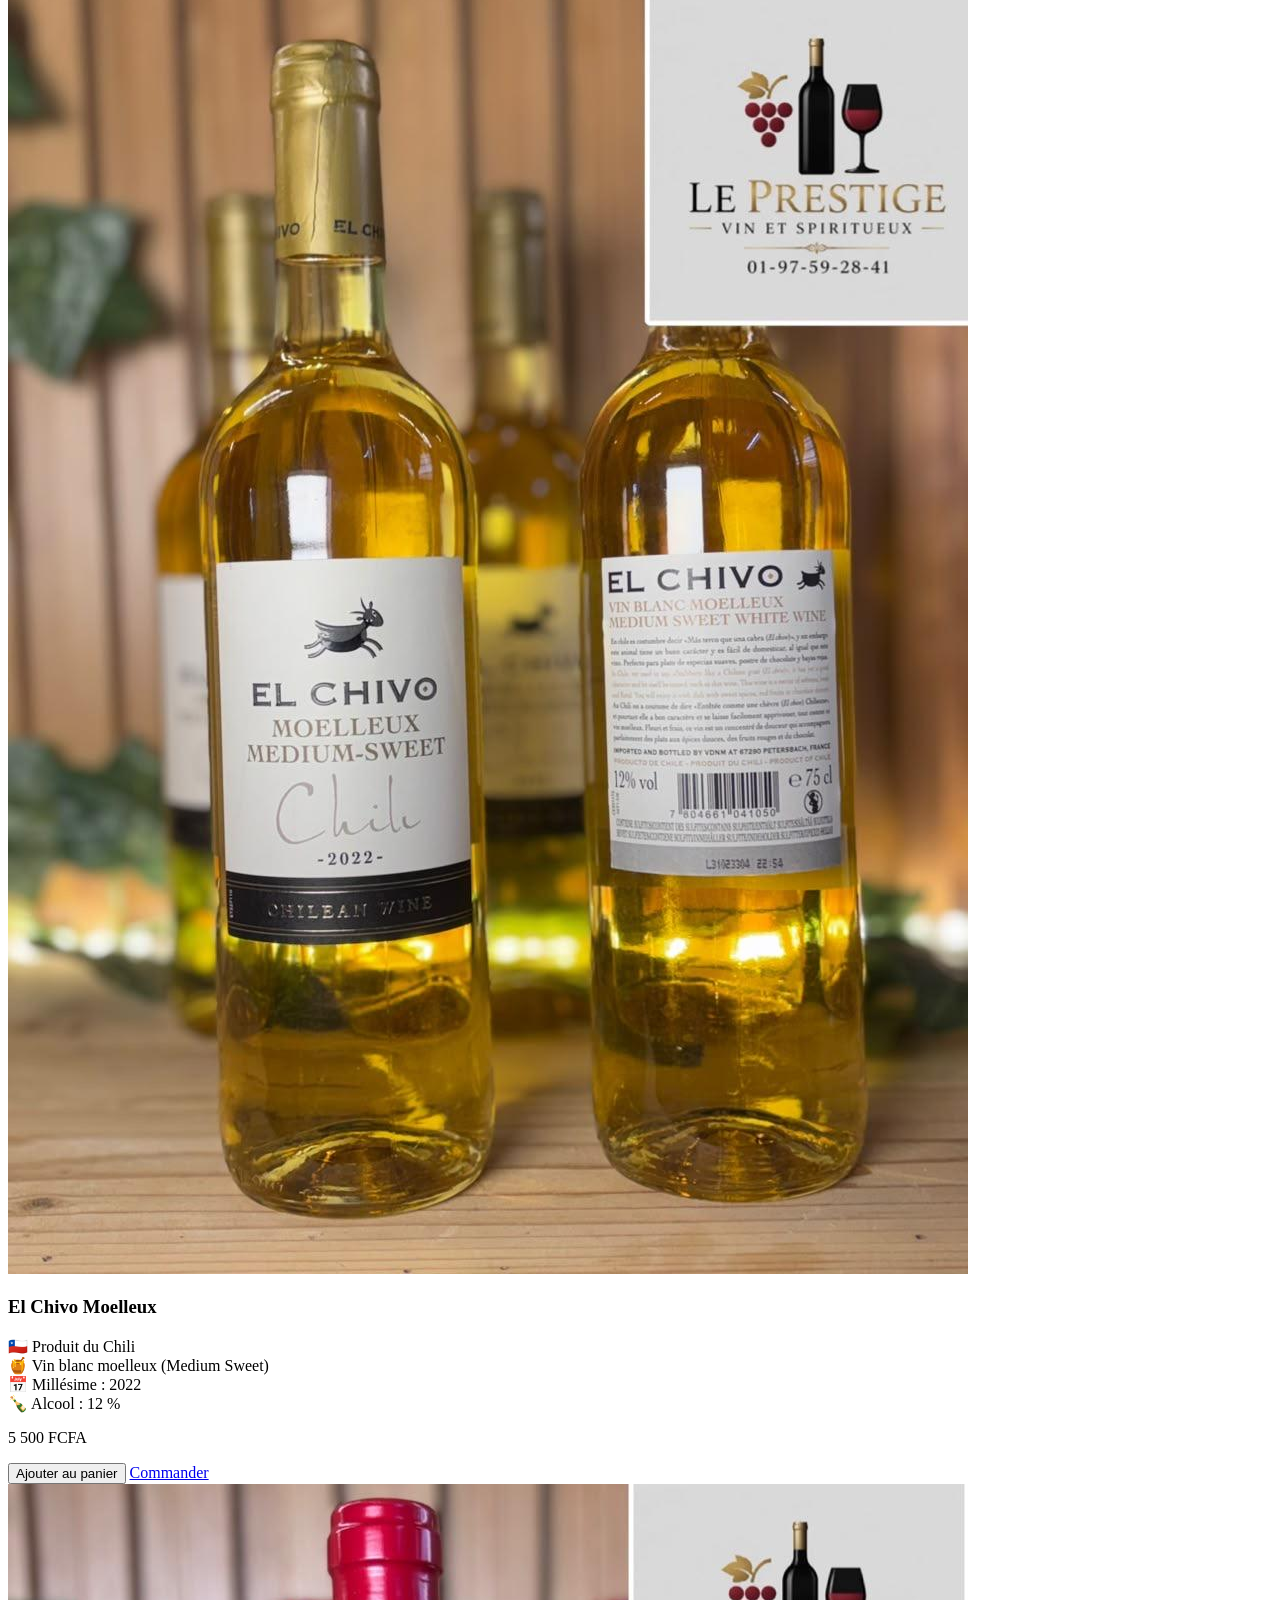
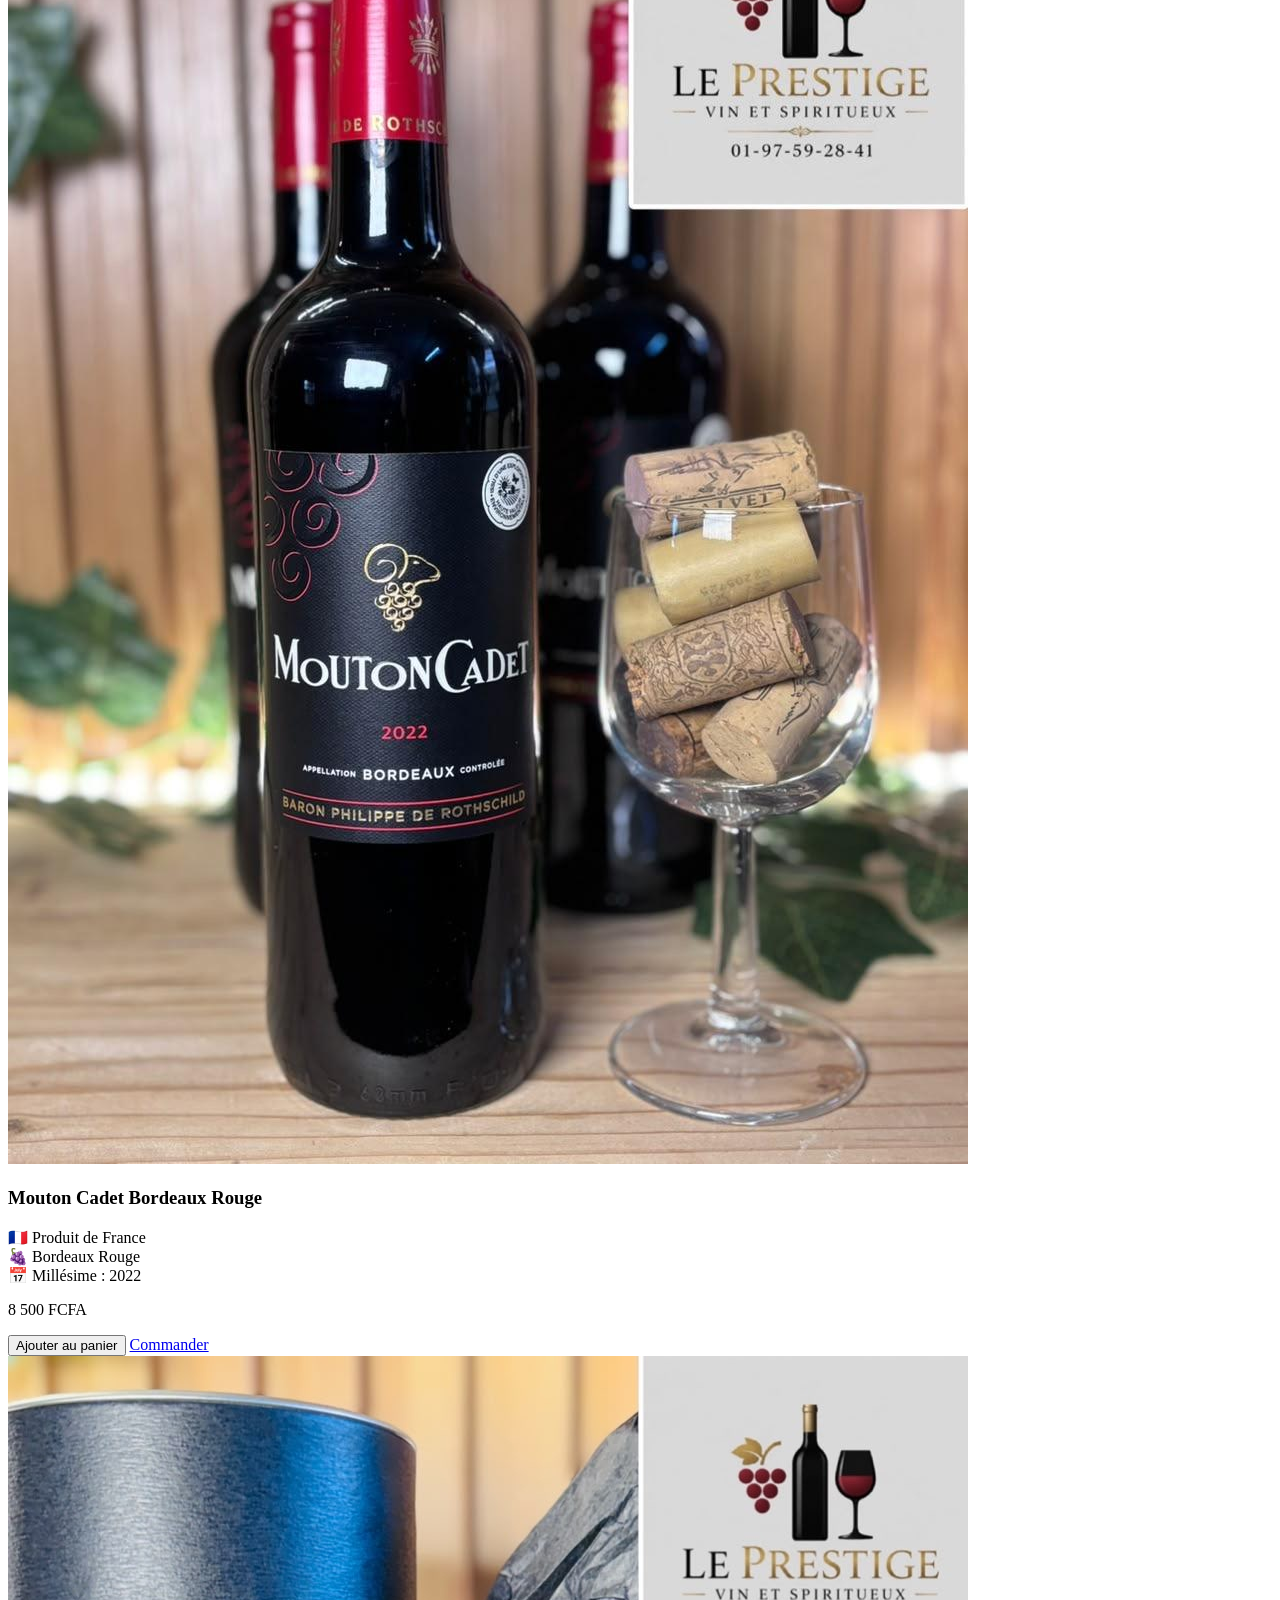
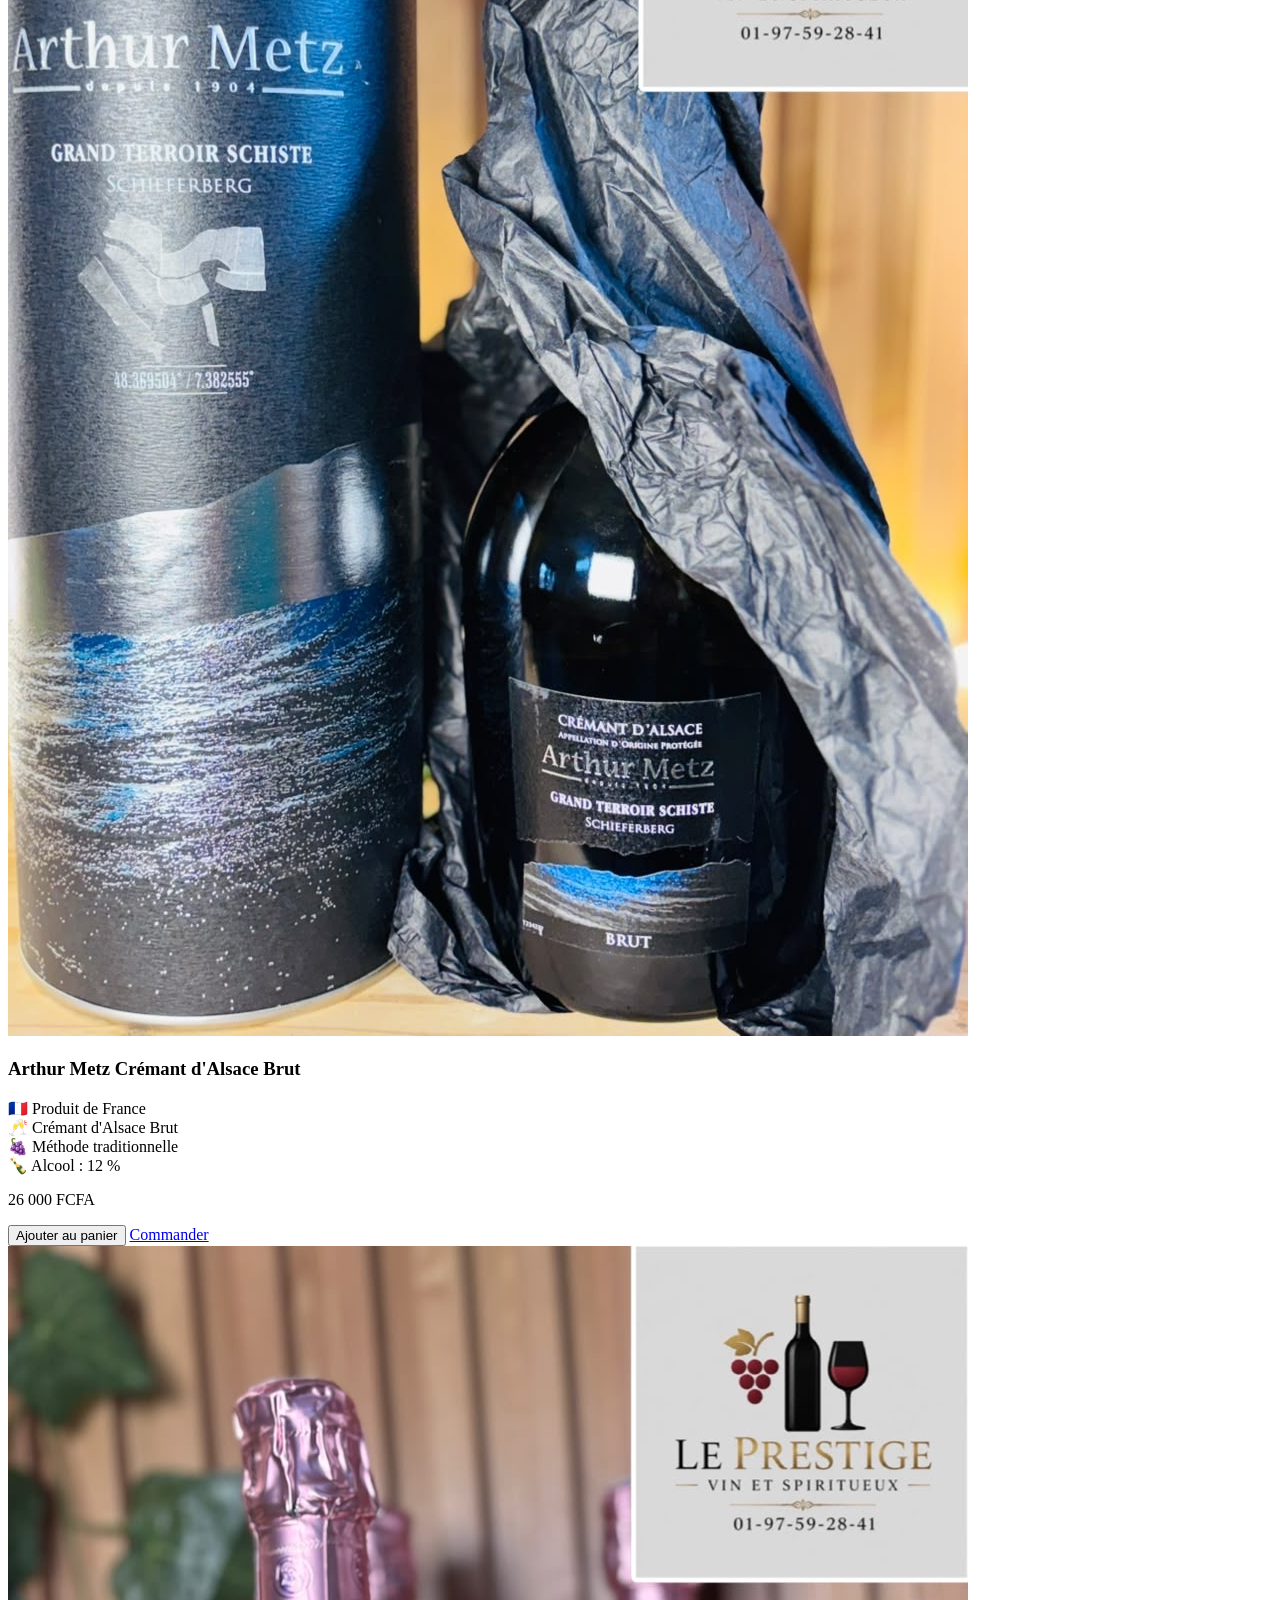
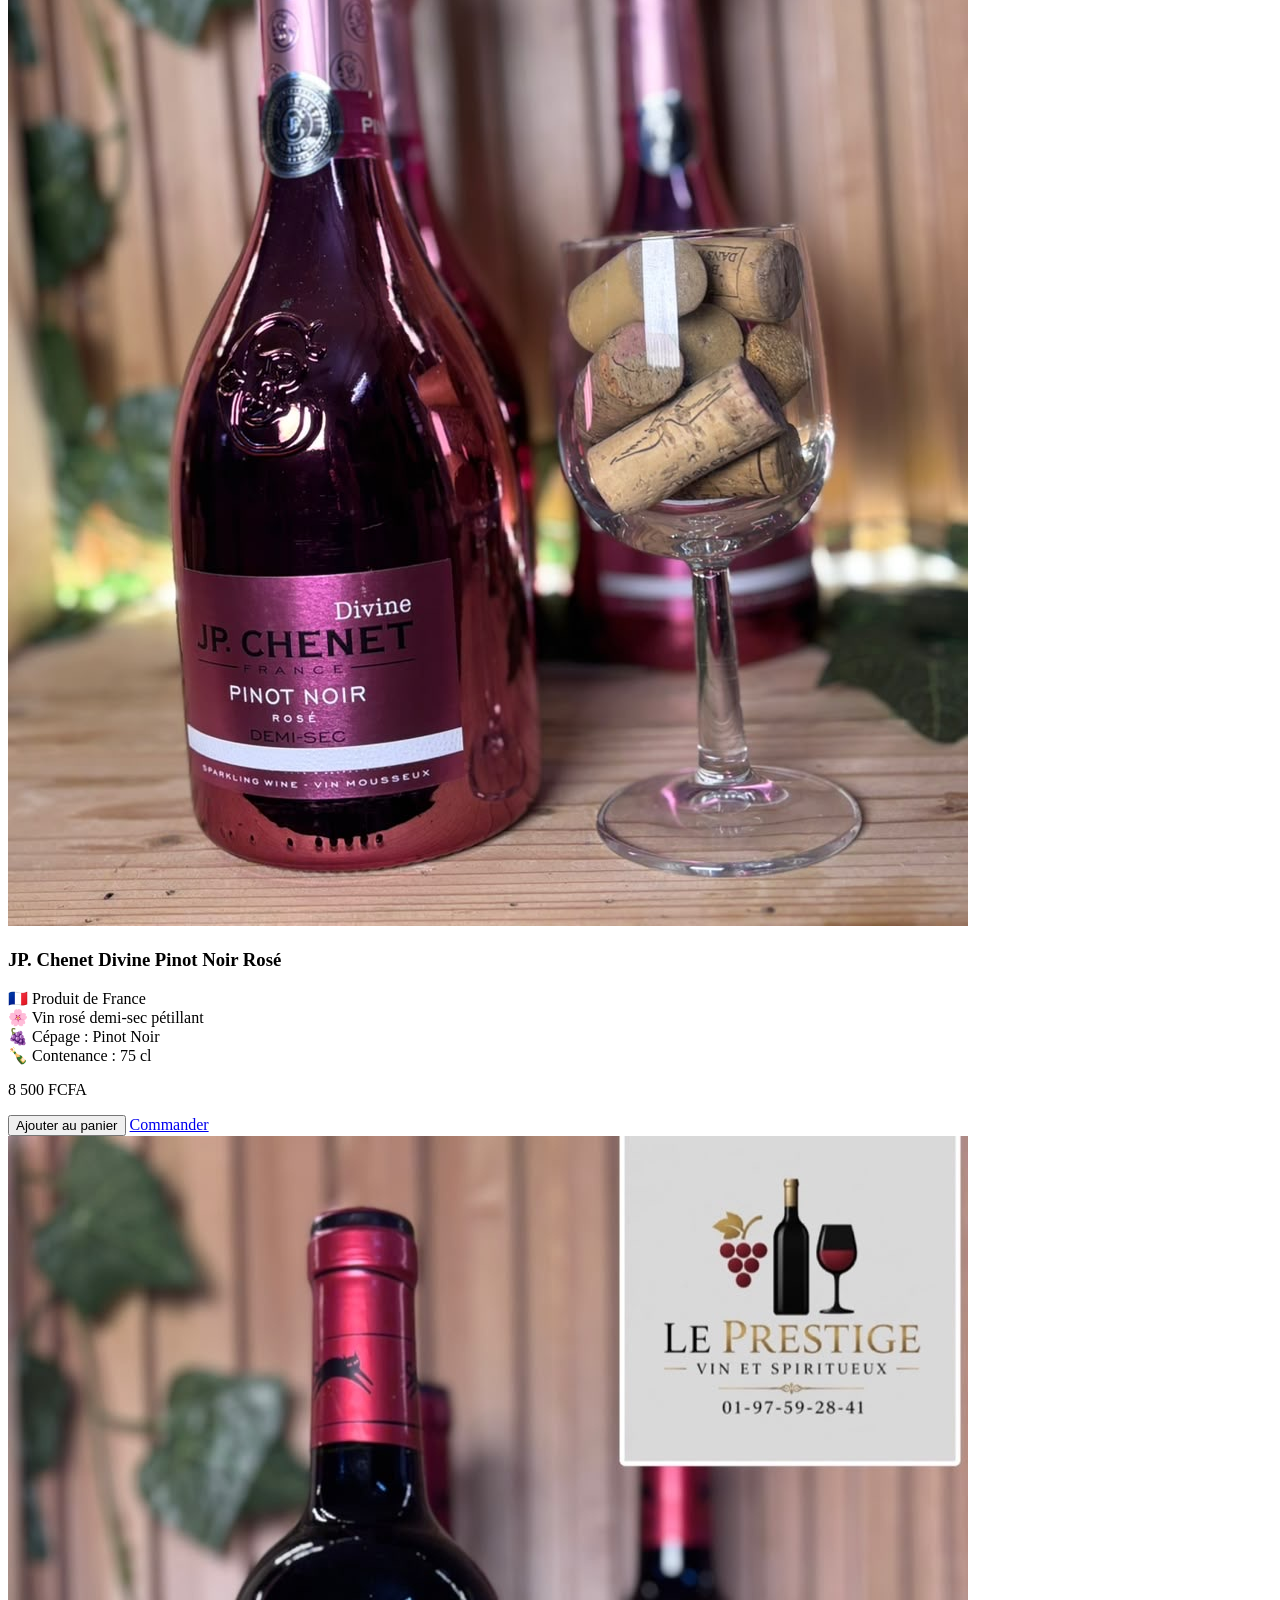
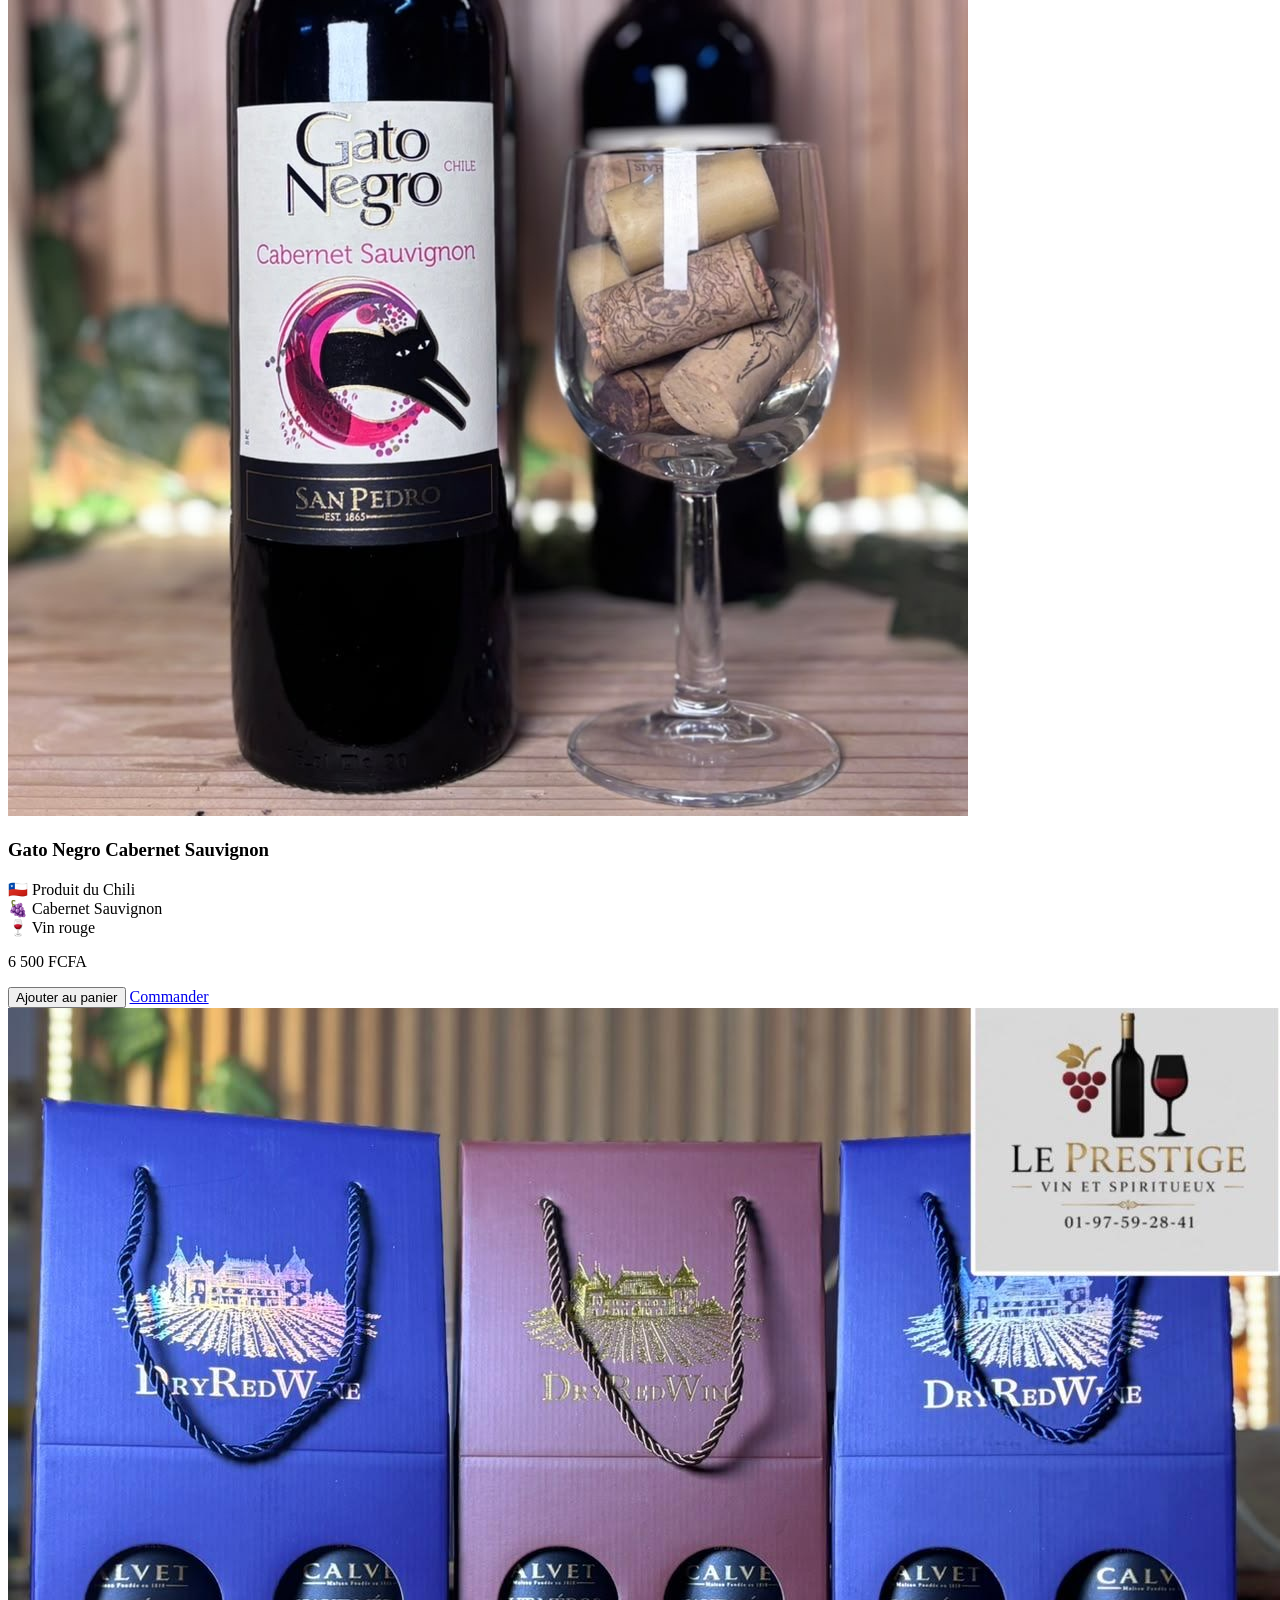
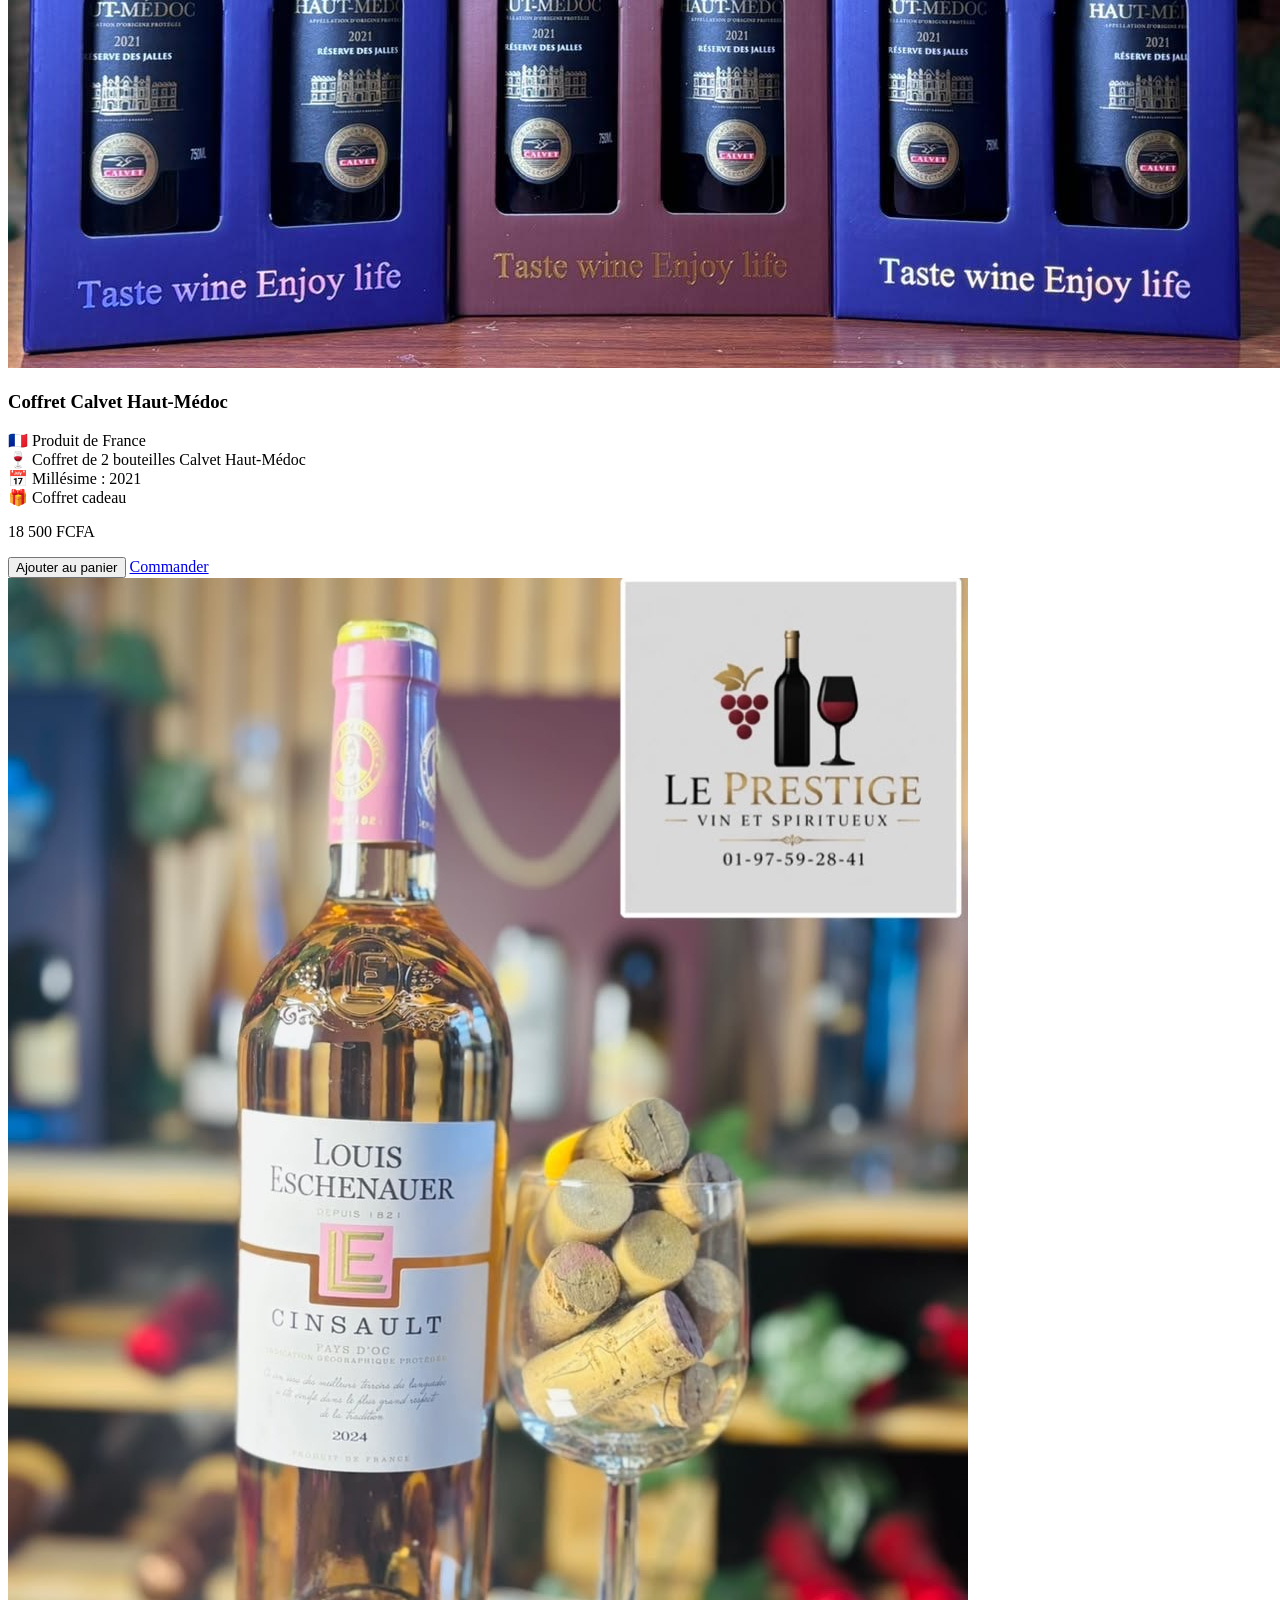
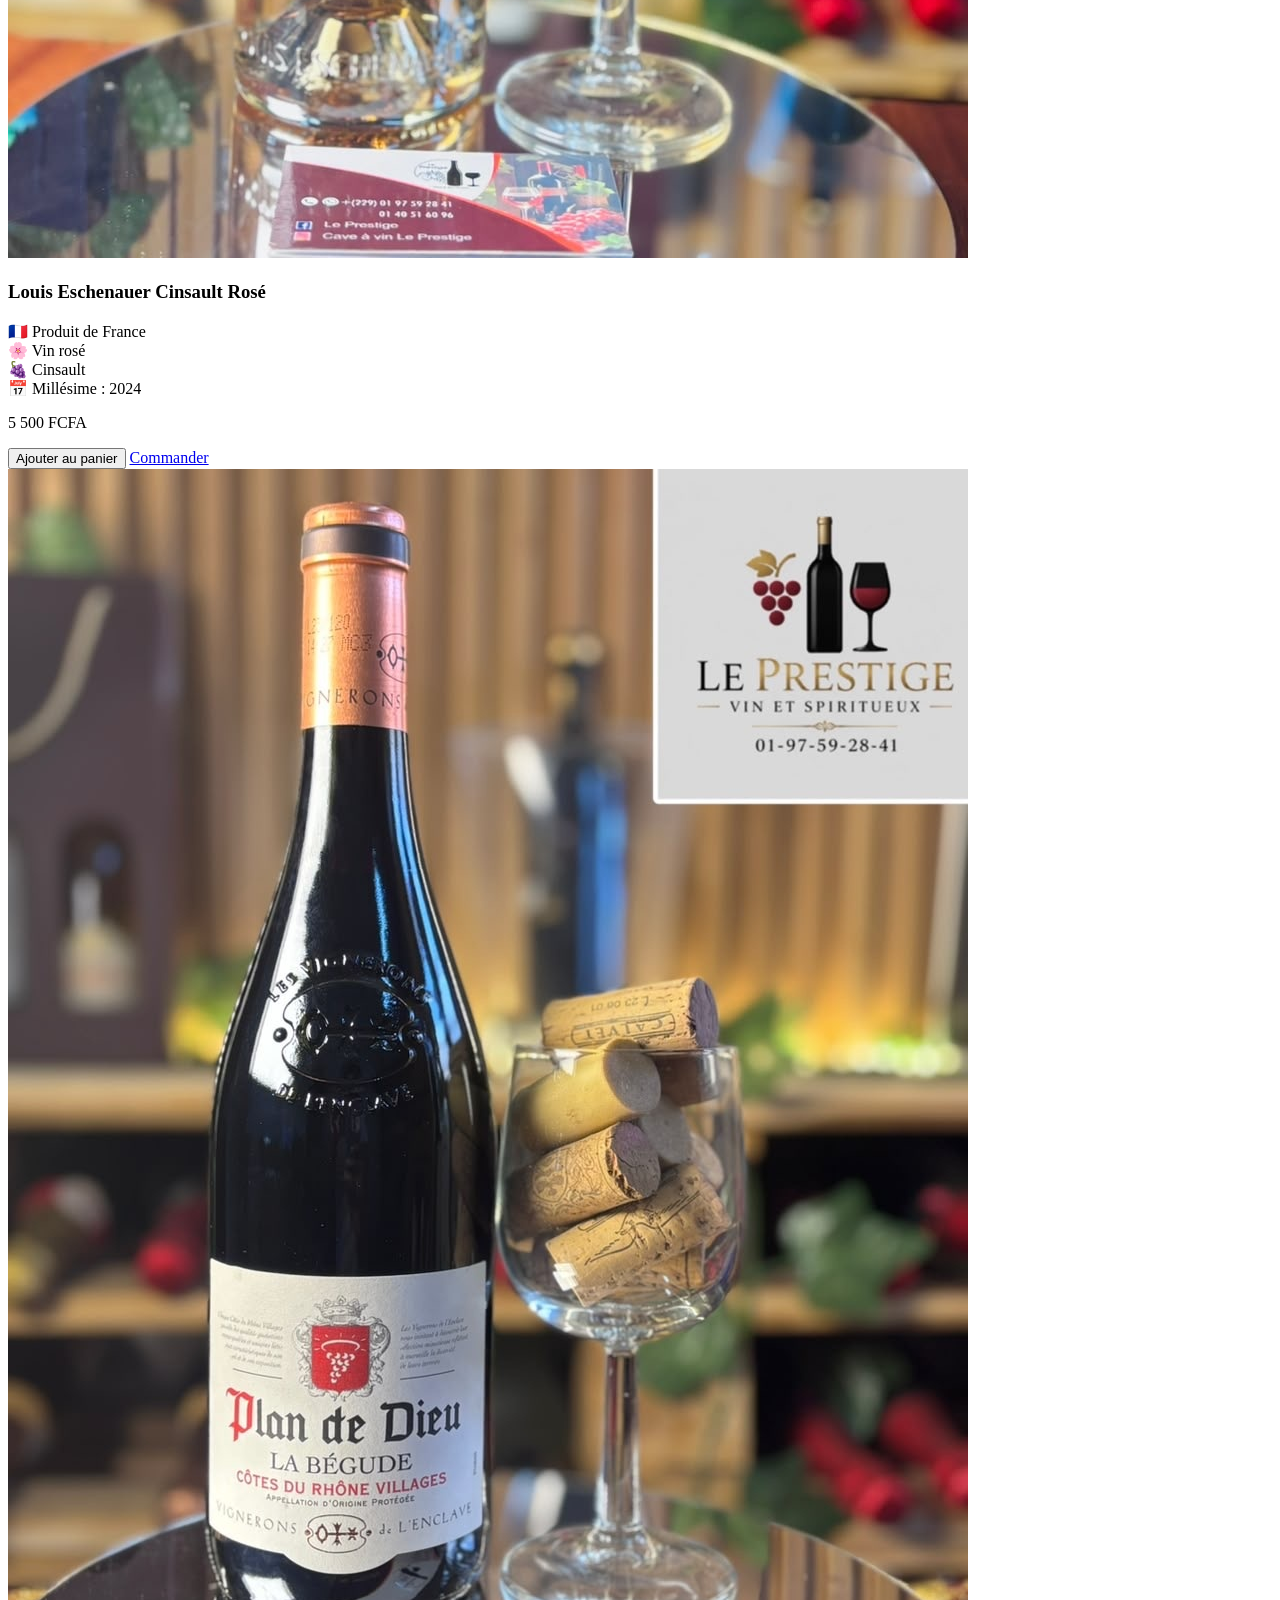
==== commit 6dd6f042: "Add files via upload" ====
--- a/index.html
+++ b/index.html
@@ -157,7 +157,7 @@
 
     <div class="actions">
 
-        <button onclick="ajouterPanier('Domaine de La Baume Syrah',5500,"logo.png")">
+        <button onclick="ajouterPanier('Domaine de La Baume Syrah',5500)">
             Ajouter au panier
         </button>
 
@@ -197,7 +197,7 @@
 
     <div class="actions">
 
-        <button onclick="ajouterPanier('Whisky Lothaire Fruité',18500,"whisky-fruite.jpg")">
+        <button onclick="ajouterPanier('Whisky Lothaire Fruité',18500)">
             Ajouter au panier
         </button>
 
@@ -240,7 +240,7 @@
 
     <div class="actions">
 
-        <button onclick="ajouterPanier('Whisky Lothaire Fruité',20000,"whisky-fruite.jpg")">
+        <button onclick="ajouterPanier('Whisky Lothaire Fruité',20000)">
              Ajouter au panier
         </button>
 
@@ -280,7 +280,7 @@
 
     <div class="actions">
 
-        <button onclick="ajouterPanier('Whisky Lothaire Tourbé',20000,"whisky-tourbe.jpg")">
+        <button onclick="ajouterPanier('Whisky Lothaire Tourbé',20000)">
              Ajouter au panier
         </button>
 
@@ -318,7 +318,7 @@
 
     <div class="actions">
 
-        <button onclick="ajouterPanier('Domaine de La Baume Syrah',6500,"vin-syrah.jpg")">
+        <button onclick="ajouterPanier('Domaine de La Baume Syrah',6500)">
              Ajouter au panier
         </button>
 
@@ -358,7 +358,7 @@
 
     <div class="actions">
 
-        <button onclick="ajouterPanier('Domaine de La Baume Sauvignon Blanc',6500,"vin-sauvignon.jpg")">
+        <button onclick="ajouterPanier('Domaine de La Baume Sauvignon Blanc',6500)">
              Ajouter au panier
         </button>
 
@@ -396,7 +396,7 @@
 
     <div class="actions">
 
-        <button onclick="ajouterPanier('Merlot Domaine Sainte-Cécile',7000,"merlot.jpg")">
+        <button onclick="ajouterPanier('Merlot Domaine Sainte-Cécile',7000)">
              Ajouter au panier
         </button>
 
@@ -436,7 +436,7 @@
 
     <div class="actions">
 
-        <button onclick="ajouterPanier('SauvTerre 0.0 %',5500,"sauvterre.jpg")">
+        <button onclick="ajouterPanier('SauvTerre 0.0 %',5500)">
              Ajouter au panier
         </button>
 
@@ -474,7 +474,7 @@
 
     <div class="actions">
 
-        <button onclick="ajouterPanier('JP Chenet Réserve',5500,"jp-chenet.jpg")">
+        <button onclick="ajouterPanier('JP Chenet Réserve',5500)">
              Ajouter au panier
         </button>
 
@@ -512,7 +512,7 @@
 
     <div class="actions">
 
-        <button onclick="ajouterPanier('Pierlant Demi-Sec',8500,"pierlant.jpg")">
+        <button onclick="ajouterPanier('Pierlant Demi-Sec',8500)">
              Ajouter au panier
         </button>
 
@@ -549,7 +549,7 @@
 
     <div class="actions">
 
-        <button onclick="ajouterPanier('Coffret Dégustation Bordeaux',36000,"coffret-bordeaux.jpg")">
+        <button onclick="ajouterPanier('Coffret Dégustation Bordeaux',36000)">
              Ajouter au panier
         </button>
 
@@ -587,7 +587,7 @@
 
     <div class="actions">
 
-        <button onclick="ajouterPanier('Coffret El Chivo',12500,"coffret-elchivo.jpg")">
+        <button onclick="ajouterPanier('Coffret El Chivo',12500)">
             Ajouter au panier
         </button>
 
@@ -620,7 +620,7 @@
 
     <div class="actions">
 
-        <button onclick="ajouterPanier('Orélie Vin Pétillant',8500,"orelie-petillant.jpg")">
+        <button onclick="ajouterPanier('Orélie Vin Pétillant',8500)">
              Ajouter au panier
         </button>
 
@@ -655,7 +655,7 @@
 
     <div class="actions">
 
-        <button onclick="ajouterPanier('Coffret Nicolas Feuillatte',43000,"coffret-nicolas-feuillatte.jpg")">
+        <button onclick="ajouterPanier('Coffret Nicolas Feuillatte',43000)">
             Ajouter au panier
         </button>
 
@@ -690,7 +690,7 @@
 
     <div class="actions">
 
-        <button onclick="ajouterPanier('El Chivo Moelleux',5500,"el-chivo-moelleux.jpg")">
+        <button onclick="ajouterPanier('El Chivo Moelleux',5500)">
             Ajouter au panier
         </button>
 
@@ -724,7 +724,7 @@
 
     <div class="actions">
 
-        <button onclick="ajouterPanier('Mouton Cadet Bordeaux Rouge',8500,"mouton-cadet-bordeaux-rouge.jpg")">
+        <button onclick="ajouterPanier('Mouton Cadet Bordeaux Rouge',8500)">
             Ajouter au panier
         </button>
 
@@ -759,7 +759,7 @@
 
     <div class="actions">
 
-        <button onclick="ajouterPanier('Arthur Metz Crémant d’Alsace Brut',26000,"arthur-metz-cremant-alsace-brut.jpg")">
+        <button onclick="ajouterPanier('Arthur Metz Crémant d’Alsace Brut',26000)">
             Ajouter au panier
         </button>
 
@@ -795,7 +795,7 @@
 
     <div class="actions">
 
-        <button onclick="ajouterPanier('JP. Chenet Divine Pinot Noir Rosé',8500,"jp-chenet-divine-pinot-noir-rose.jpg")">
+        <button onclick="ajouterPanier('JP. Chenet Divine Pinot Noir Rosé',8500)">
             Ajouter au panier
         </button>
 
@@ -829,7 +829,7 @@
 
     <div class="actions">
 
-        <button onclick="ajouterPanier('Gato Negro Cabernet Sauvignon',6500,"gato-negro-cabernet-sauvignon.jpg")">
+        <button onclick="ajouterPanier('Gato Negro Cabernet Sauvignon',6500)">
             Ajouter au panier
         </button>
 
@@ -864,7 +864,7 @@
 
     <div class="actions">
 
-        <button onclick="ajouterPanier('Coffret Calvet Haut-Médoc',18500,"coffret-calvet-haut-medoc.jpg")">
+        <button onclick="ajouterPanier('Coffret Calvet Haut-Médoc',18500)">
             Ajouter au panier
         </button>
 
@@ -899,7 +899,7 @@
 
     <div class="actions">
 
-        <button onclick="ajouterPanier('Louis Eschenauer Cinsault Rosé',5500,"louis-eschenauer-cinsault-rose.jpg")">
+        <button onclick="ajouterPanier('Louis Eschenauer Cinsault Rosé',5500)">
             Ajouter au panier
         </button>
 
@@ -933,7 +933,7 @@
 
     <div class="actions">
 
-        <button onclick="ajouterPanier('Plan de Dieu La Bégude',6000,"plan-de-dieu-la-begude.jpg")">
+        <button onclick="ajouterPanier('Plan de Dieu La Bégude',6000)">
             Ajouter au panier
         </button>
 
@@ -968,7 +968,7 @@
 
     <div class="actions">
 
-        <button onclick="ajouterPanier('Chemin des Papes Côtes-du-Rhône',6800,"chemin-des-papes-cotes-du-rhone.jpg")">
+        <button onclick="ajouterPanier('Chemin des Papes Côtes-du-Rhône',6800)">
             Ajouter au panier
         </button>
 
@@ -1002,7 +1002,7 @@
 
     <div class="actions">
 
-        <button onclick="ajouterPanier('JP. Chenet Delicious Medium Sweet',5000,"jp-chenet-delicious-medium-sweet.jpg")">
+        <button onclick="ajouterPanier('JP. Chenet Delicious Medium Sweet',5000)">
             Ajouter au panier
         </button>
 
@@ -1036,7 +1036,7 @@
 
     <div class="actions">
 
-        <button onclick="ajouterPanier('Marius Peyol Côtes de Provence Rosé',8500,"marius-peyol-cotes-de-provence-rose.jpg")">
+        <button onclick="ajouterPanier('Marius Peyol Côtes de Provence Rosé',8500)">
             Ajouter au panier
         </button>
 
@@ -1070,7 +1070,7 @@
 
     <div class="actions">
 
-        <button onclick="ajouterPanier('Étoile de Gascogne',5000,"etoile-de-gascogne-cotes-de-gascogne-rouge.jpg")">
+        <button onclick="ajouterPanier('Étoile de Gascogne',5000)">
             Ajouter au panier
         </button>
 
@@ -1104,7 +1104,7 @@
 
     <div class="actions">
 
-        <button onclick="ajouterPanier('Domaine Majesté Blanc Moelleux',5000,"domaine-majeste-blanc-et-rouge.jpg")">
+        <button onclick="ajouterPanier('Domaine Majesté Blanc Moelleux',5000)">
             Ajouter au panier
         </button>
 
@@ -1138,7 +1138,7 @@
 
     <div class="actions">
 
-        <button onclick="ajouterPanier('Domaine Majesté Vin Rouge',3000,"domaine-majeste-blanc-et-rouge.jpg")">
+        <button onclick="ajouterPanier('Domaine Majesté Vin Rouge',3000)">
             Ajouter au panier
         </button>
 
@@ -1172,7 +1172,7 @@
 
     <div class="actions">
 
-        <button onclick="ajouterPanier('Coffret JP. Chenet Blanc de Blancs',17500,"coffret-jp-chenet-blanc-de-blancs.jpg")">
+        <button onclick="ajouterPanier('Coffret JP. Chenet Blanc de Blancs',17500)">
             Ajouter au panier
         </button>
 
@@ -1206,7 +1206,7 @@
 
     <div class="actions">
 
-        <button onclick="ajouterPanier('Clarendelle Bordeaux Blanc 2019',9000,"clarendelle-bordeaux-blanc-2019.jpg")">
+        <button onclick="ajouterPanier('Clarendelle Bordeaux Blanc 2019',9000)">
             Ajouter au panier
         </button>
 
@@ -1240,7 +1240,7 @@
 
     <div class="actions">
 
-        <button onclick="ajouterPanier('Coffret Jameson Irish Whiskey',26000,"coffret-jameson-irish-whiskey.jpg")">
+        <button onclick="ajouterPanier('Coffret Jameson Irish Whiskey',26000)">
             Ajouter au panier
         </button>
 
@@ -1274,7 +1274,7 @@
 
     <div class="actions">
 
-        <button onclick="ajouterPanier('CH Valac Cuvée Spéciale Moelleux',3000,"ch-valac-cuvee-speciale-moelleux.jpg")">
+        <button onclick="ajouterPanier('CH Valac Cuvée Spéciale Moelleux',3000)">
             Ajouter au panier
         </button>
 
@@ -1309,7 +1309,7 @@
 
     <div class="actions">
 
-        <button onclick="ajouterPanier('Les Caprices d’Antoine',6500,"les-caprices-d-antoine-cotes-du-rhone-blanc.jpg")">
+        <button onclick="ajouterPanier('Les Caprices d’Antoine',6500)">
             Ajouter au panier
         </button>
 
@@ -1343,7 +1343,7 @@
 
     <div class="actions">
 
-        <button onclick="ajouterPanier('Côte des Roses Pinot Noir',8500,"cote-des-roses-pinot-noir-2023.jpg")">
+        <button onclick="ajouterPanier('Côte des Roses Pinot Noir',8500)">
             Ajouter au panier
         </button>
 
@@ -1378,7 +1378,7 @@
 
     <div class="actions">
 
-        <button onclick="ajouterPanier('Ogier Ventoux Les Berceaux',6500,"ogier-ventoux-les-berceaux-2024.jpg")">
+        <button onclick="ajouterPanier('Ogier Ventoux Les Berceaux',6500)">
             Ajouter au panier
         </button>
 
@@ -1412,7 +1412,7 @@
 
     <div class="actions">
 
-        <button onclick="ajouterPanier('Glenmorangie The Original 12 Ans',35000,"glenmorangie-12-ans-original.jpg")">
+        <button onclick="ajouterPanier('Glenmorangie The Original 12 Ans',35000)">
             Ajouter au panier
         </button>
 
@@ -1446,7 +1446,7 @@
 
     <div class="actions">
 
-        <button onclick="ajouterPanier('Nuit des Anges Cru Classé',5000,"nuit-des-anges-cru-classe-2023.jpg")">
+        <button onclick="ajouterPanier('Nuit des Anges Cru Classé',5000)">
             Ajouter au panier
         </button>
 
@@ -1481,7 +1481,7 @@
 
     <div class="actions">
 
-        <button onclick="ajouterPanier('Baron Duprat Bordeaux',6500,"baron-duprat-bordeaux-2020.jpg")">
+        <button onclick="ajouterPanier('Baron Duprat Bordeaux',6500)">
             Ajouter au panier
         </button>
 
@@ -1517,7 +1517,7 @@
 
     <div class="actions">
 
-        <button onclick="ajouterPanier('Château de Camblane Médoc 2019',8500,"chateau-de-camblane-medoc-2019.jpg")">
+        <button onclick="ajouterPanier('Château de Camblane Médoc 2019',8500)">
             Ajouter au panier
         </button>
 
@@ -1552,7 +1552,7 @@
 
     <div class="actions">
 
-        <button onclick="ajouterPanier('CH Pierre Bordeaux 2022',4500,"ch-pierre-bordeaux-2022.jpg")">
+        <button onclick="ajouterPanier('CH Pierre Bordeaux 2022',4500)">
             Ajouter au panier
         </button>
 
@@ -1587,7 +1587,7 @@
 
     <div class="actions">
 
-        <button onclick="ajouterPanier('Louis Eschenauer Bordeaux 2023',6500,"louis-eschenauer-bordeaux-2023.jpg")">
+        <button onclick="ajouterPanier('Louis Eschenauer Bordeaux 2023',6500)">
             Ajouter au panier
         </button>
 
@@ -1622,7 +1622,7 @@
 
     <div class="actions">
 
-        <button onclick="ajouterPanier('AETOS Private Collection Red Blend 2024',6500,"aetos-private-collection-red-blend-2024.jpg")">
+        <button onclick="ajouterPanier('AETOS Private Collection Red Blend 2024',6500)">
             Ajouter au panier
         </button>
 
@@ -1657,7 +1657,7 @@
 
     <div class="actions">
 
-        <button onclick="ajouterPanier('Château Saint-Germain Bordeaux Supérieur 2021',7500,"chateau-saint-germain-bordeaux-superieur-2021.jpg")">
+        <button onclick="ajouterPanier('Château Saint-Germain Bordeaux Supérieur 2021',7500)">
             Ajouter au panier
         </button>
 
@@ -1693,7 +1693,7 @@
 
     <div class="actions">
 
-        <button onclick="ajouterPanier('Château Laussac Bordeaux 2020',6000,"chateau-laussac-bordeaux-2020.jpg")">
+        <button onclick="ajouterPanier('Château Laussac Bordeaux 2020',6000)">
             Ajouter au panier
         </button>
 
@@ -1727,7 +1727,7 @@
 
     <div class="actions">
 
-        <button onclick="ajouterPanier('Calvet Sélection des Princes Bordeaux 2022',6500,"calvet-selection-des-princes-bordeaux-2022.jpg")">
+        <button onclick="ajouterPanier('Calvet Sélection des Princes Bordeaux 2022',6500)">
             Ajouter au panier
         </button>
 
@@ -1761,7 +1761,7 @@
 
     <div class="actions">
 
-        <button onclick="ajouterPanier('Calvet Varietals Cabernet Sauvignon 2024',5800,"calvet-varietals-cabernet-sauvignon-2024.jpg")">
+        <button onclick="ajouterPanier('Calvet Varietals Cabernet Sauvignon 2024',5800)">
             Ajouter au panier
         </button>
 
@@ -1795,7 +1795,7 @@
 
     <div class="actions">
 
-        <button onclick="ajouterPanier('Calvet Réserve Bordeaux 2022',11000,"calvet-reserve-bordeaux-2022-coffret.jpg")">
+        <button onclick="ajouterPanier('Calvet Réserve Bordeaux 2022',11000)">
             Ajouter au panier
         </button>
 
@@ -1829,7 +1829,7 @@
 
     <div class="actions">
 
-        <button onclick="ajouterPanier('Les Caves Royales Bordeaux 2022',5000,"les-caves-royales-bordeaux-2022.jpg")">
+        <button onclick="ajouterPanier('Les Caves Royales Bordeaux 2022',5000)">
             Ajouter au panier
         </button>
 
@@ -2233,4 +2233,4 @@
 
 </body>
 
-</html>+</html>
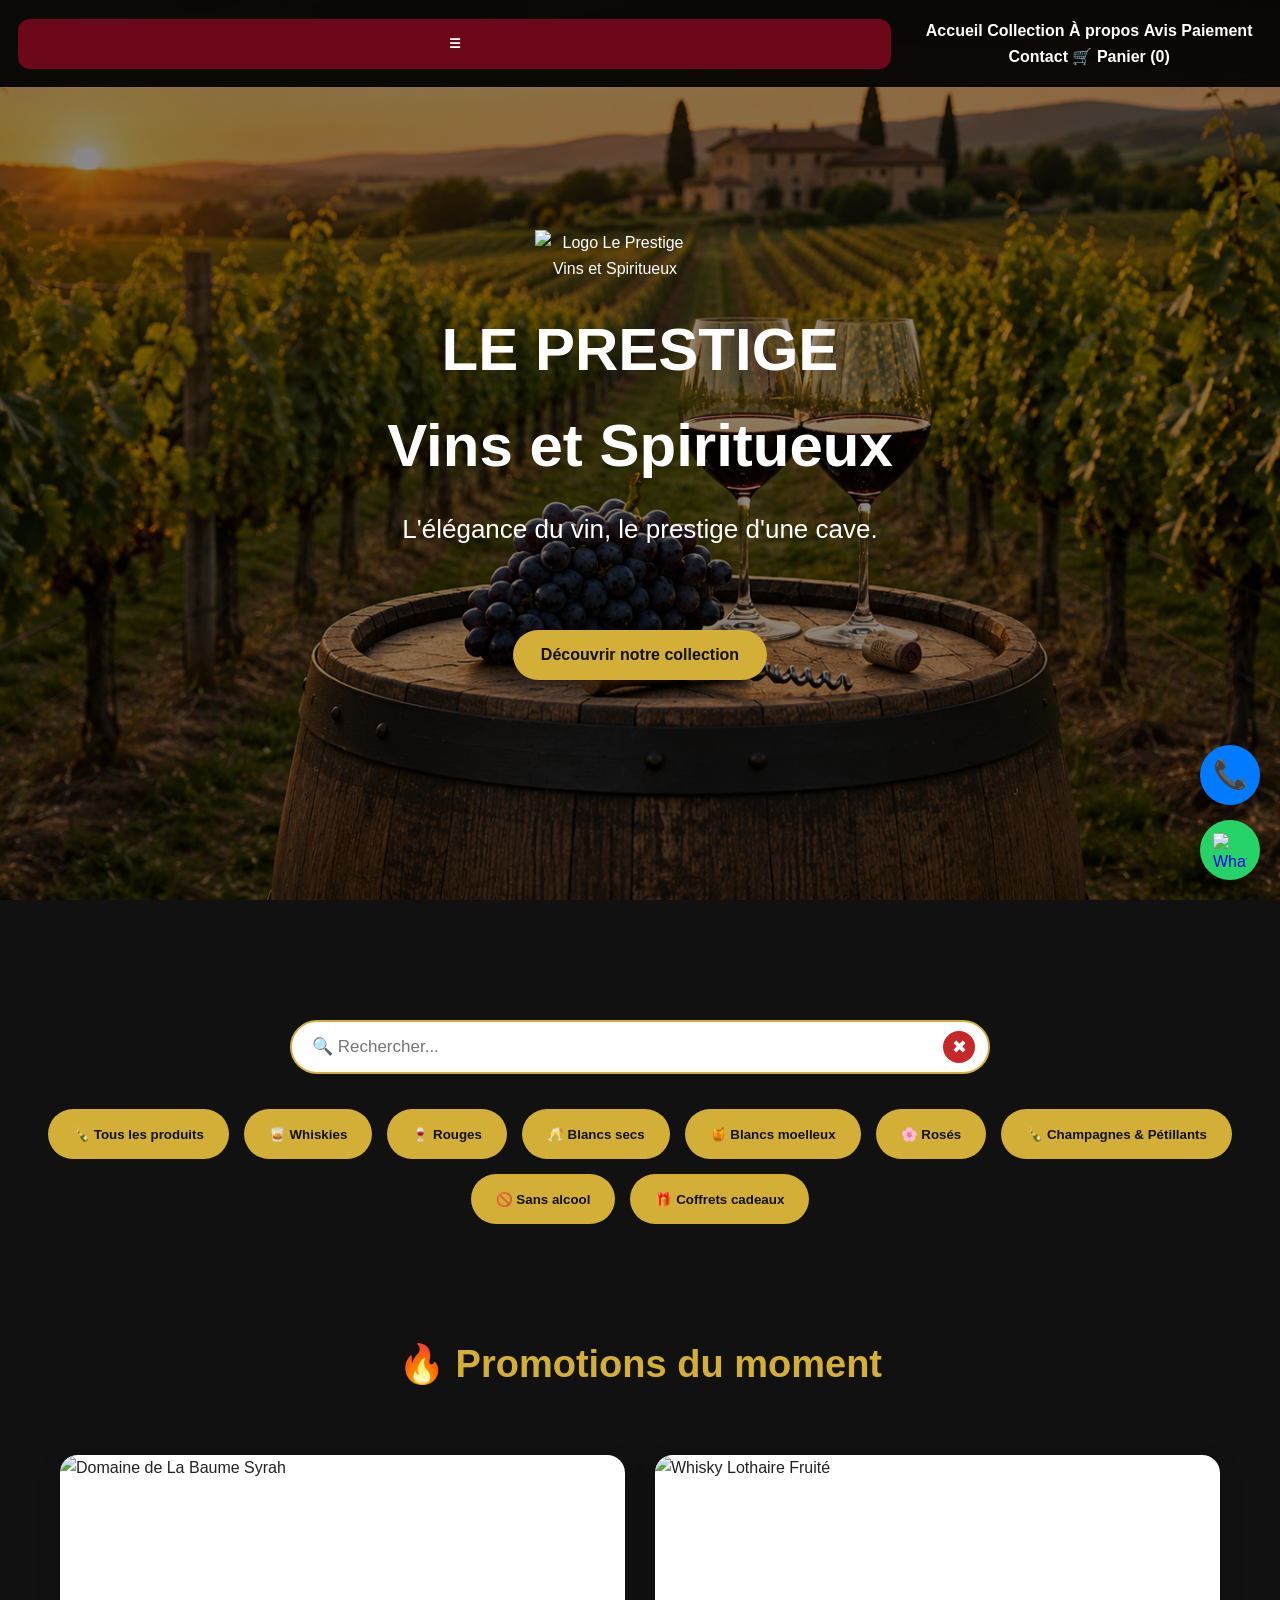
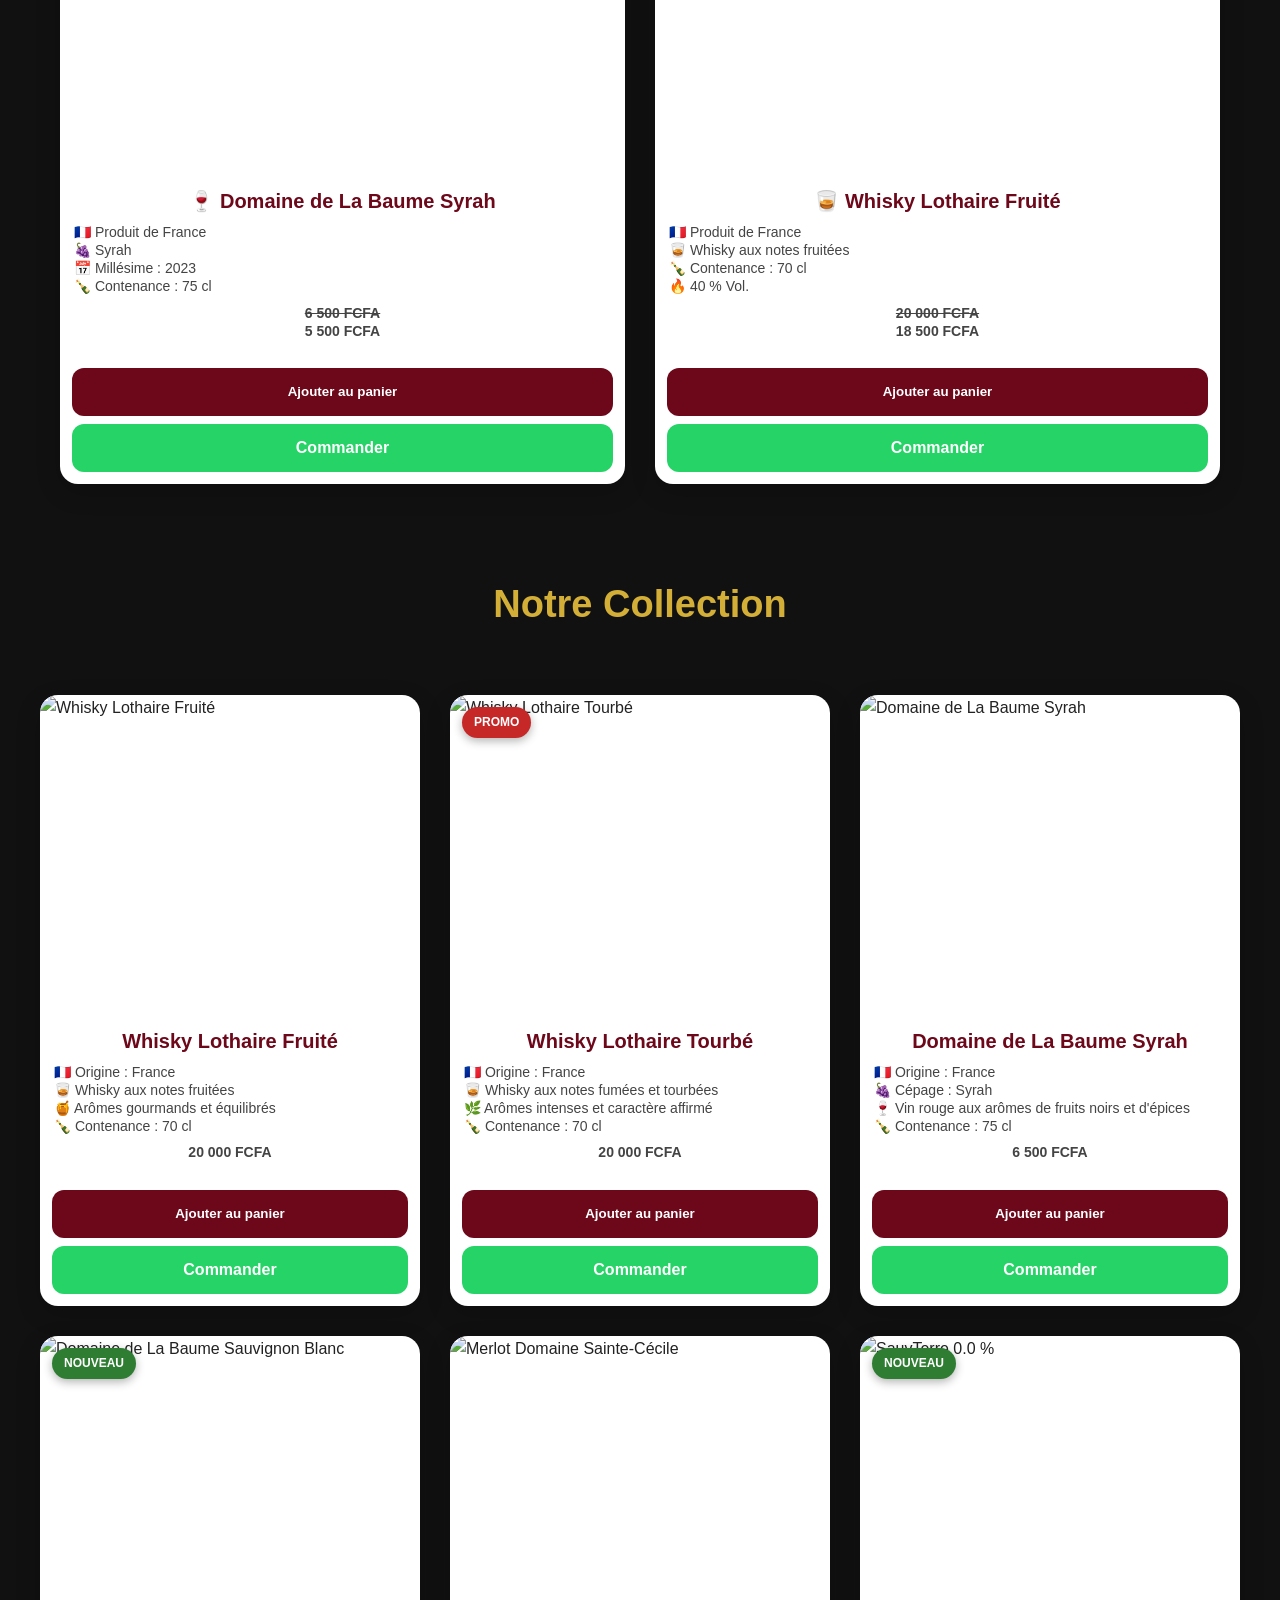
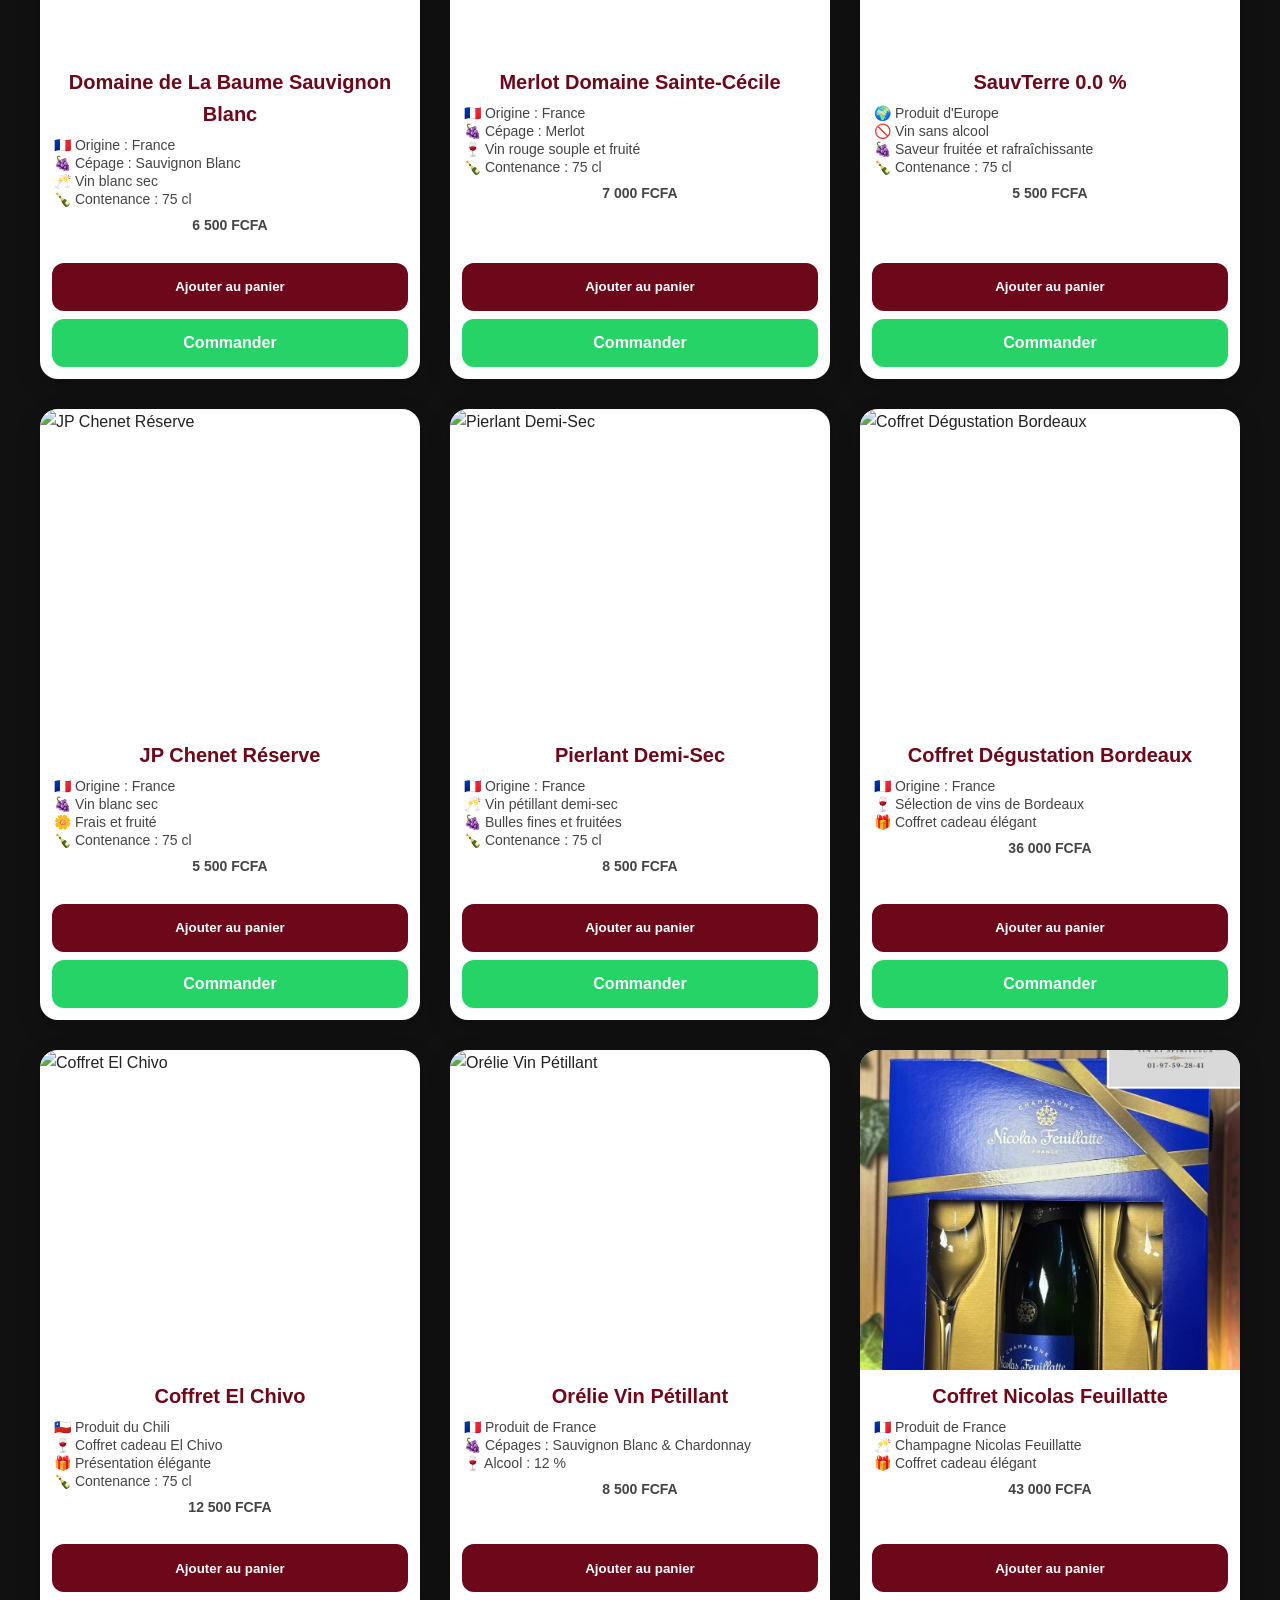
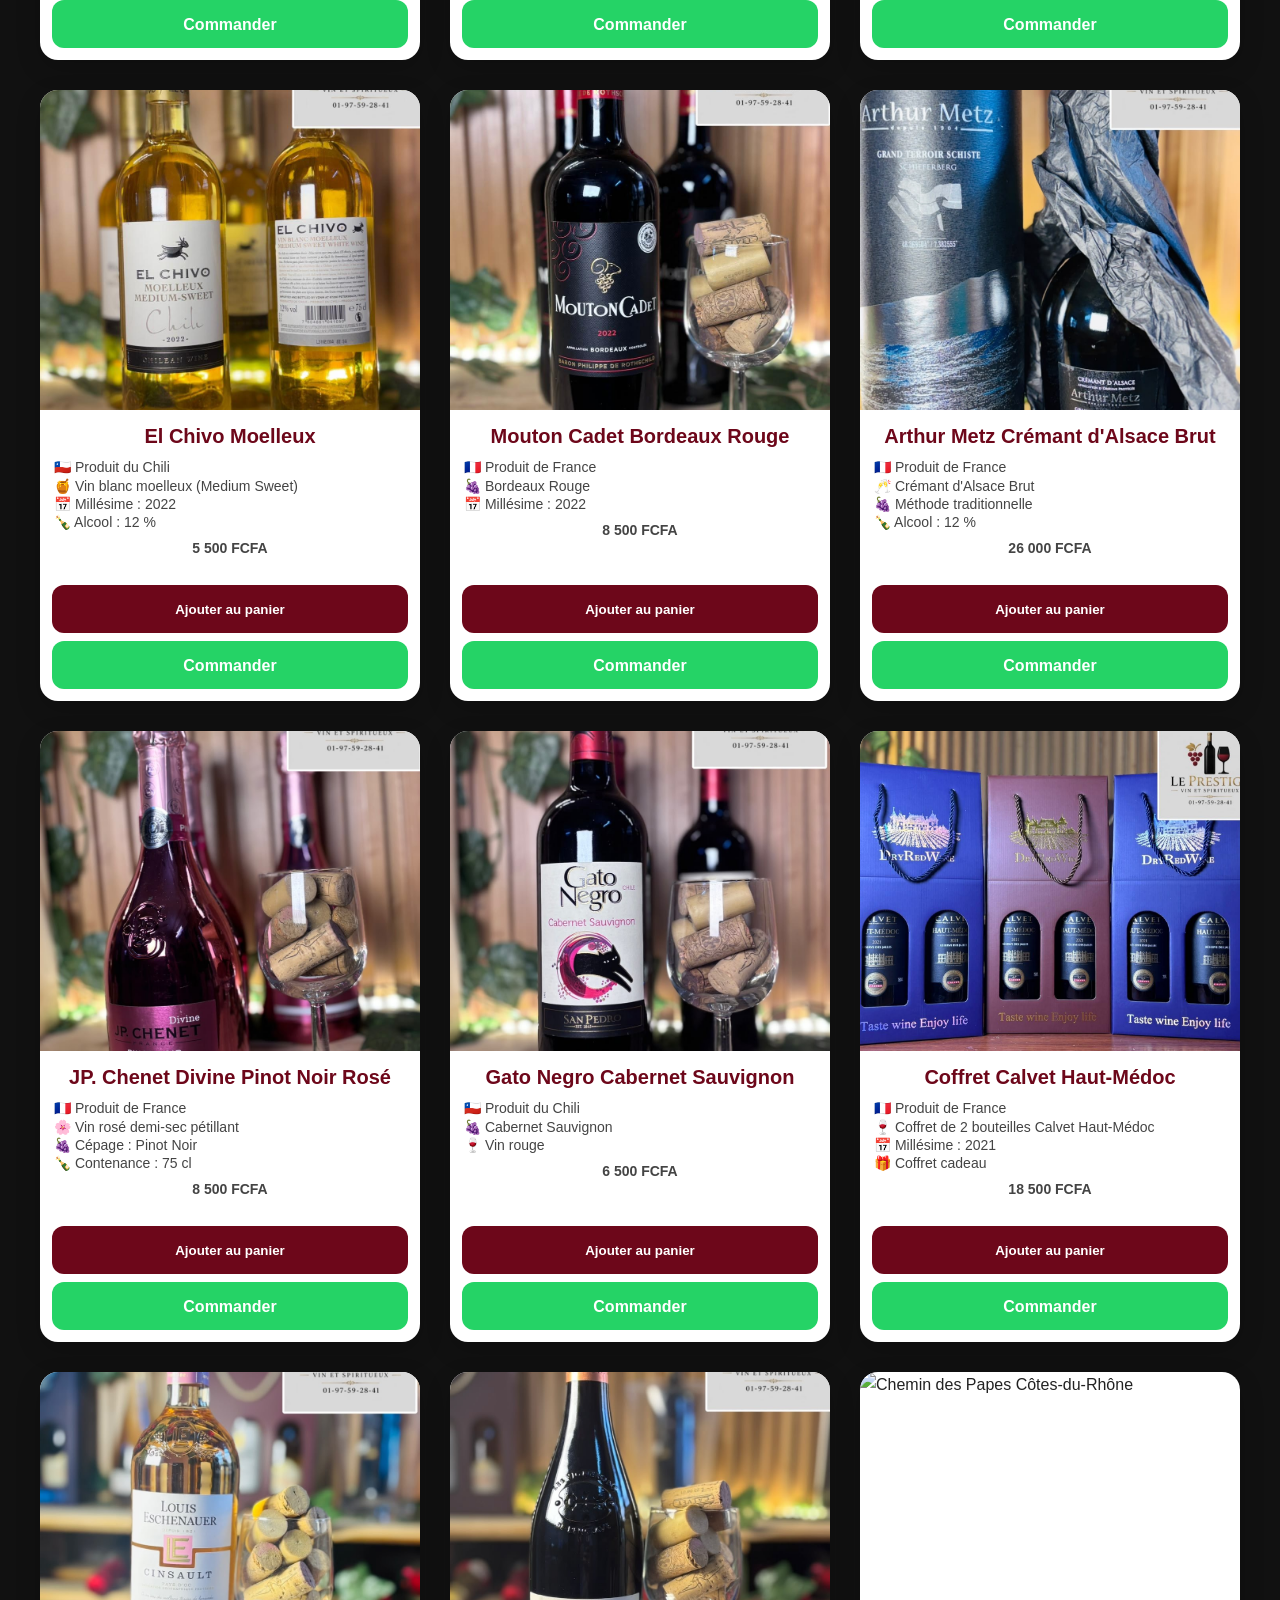
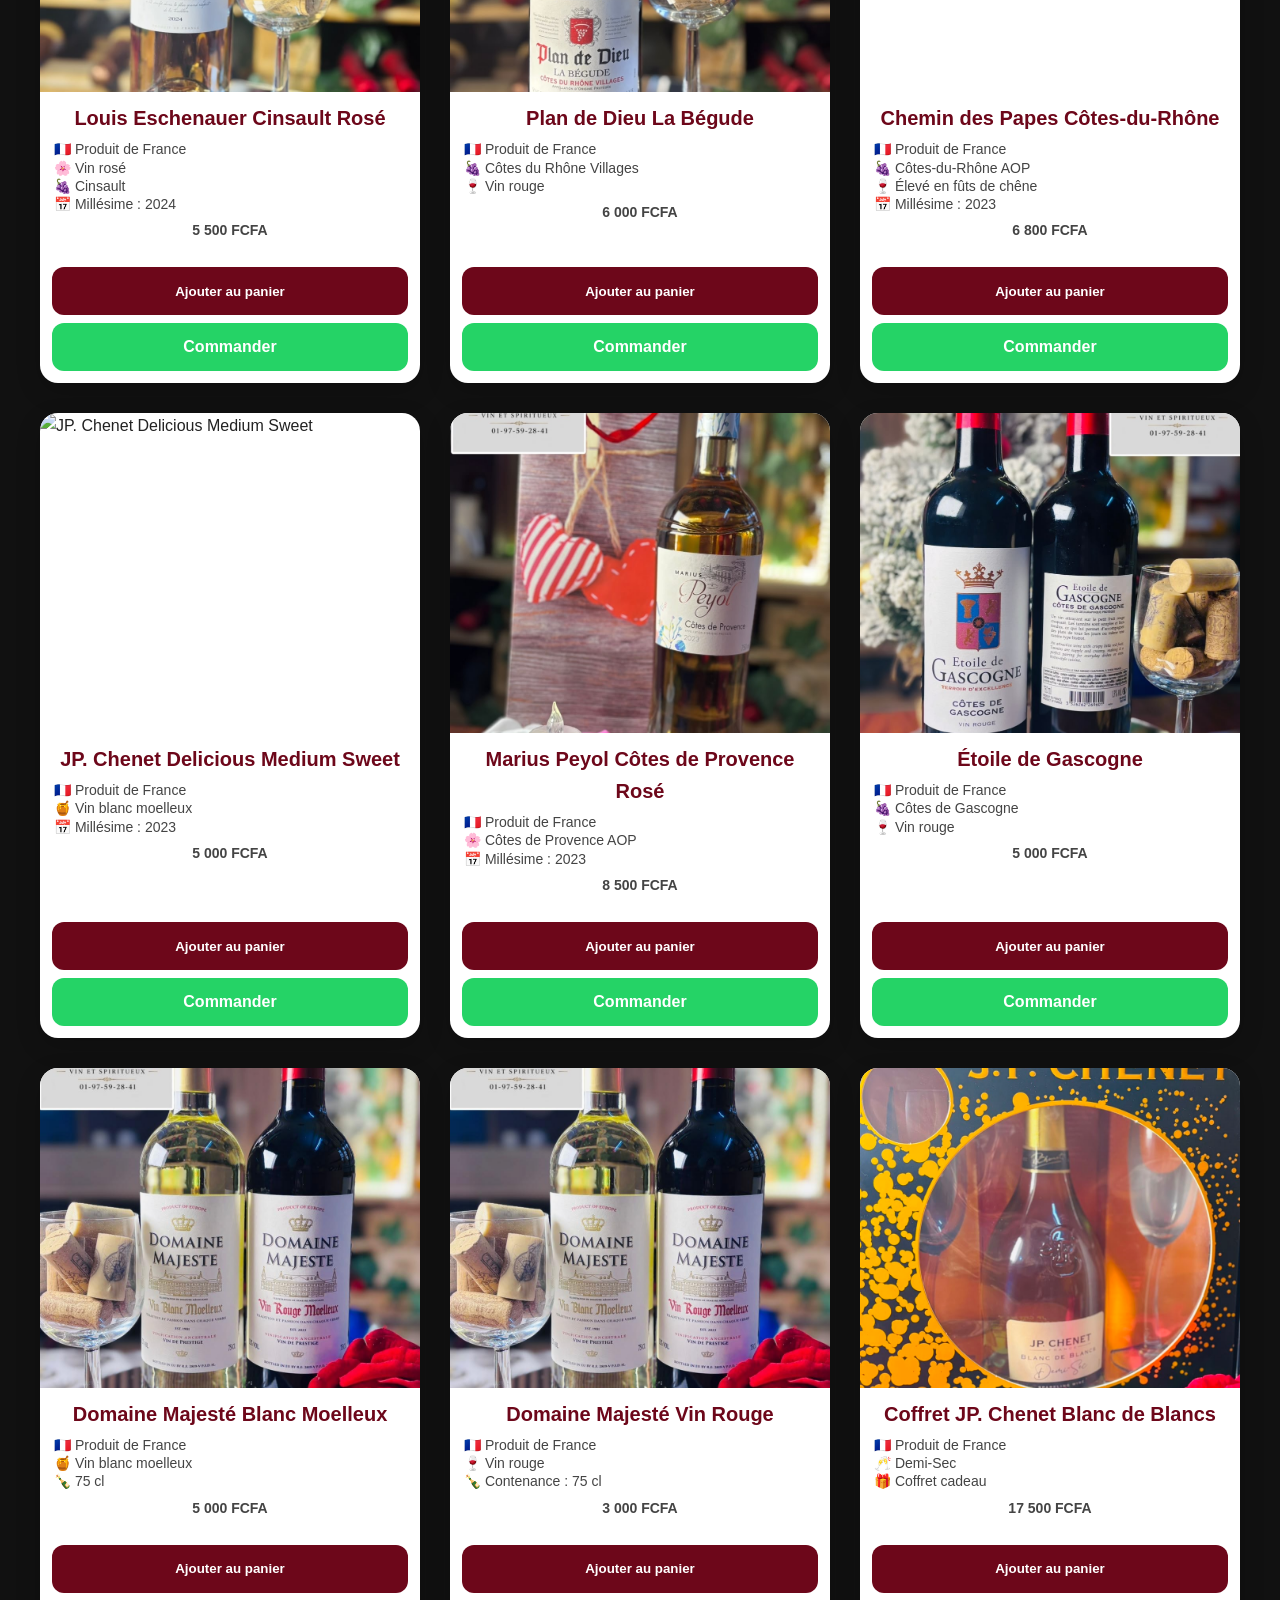
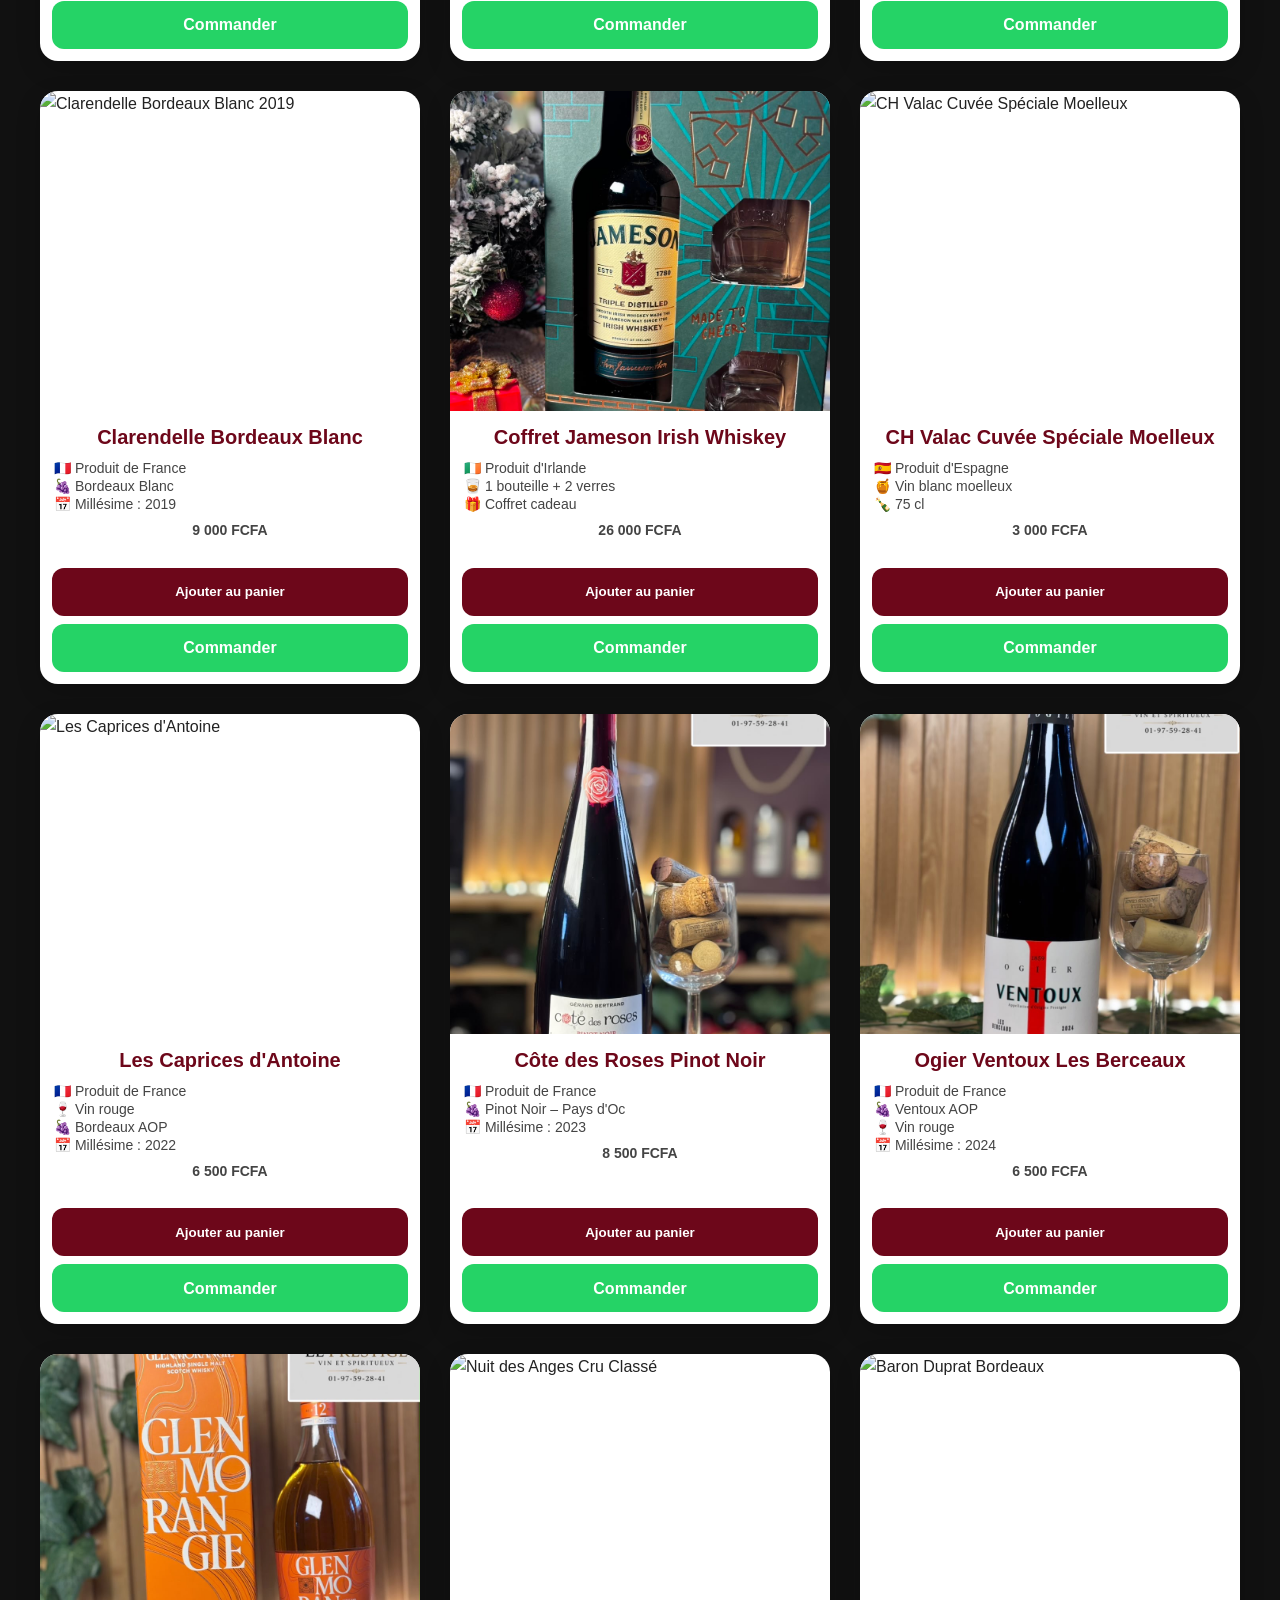
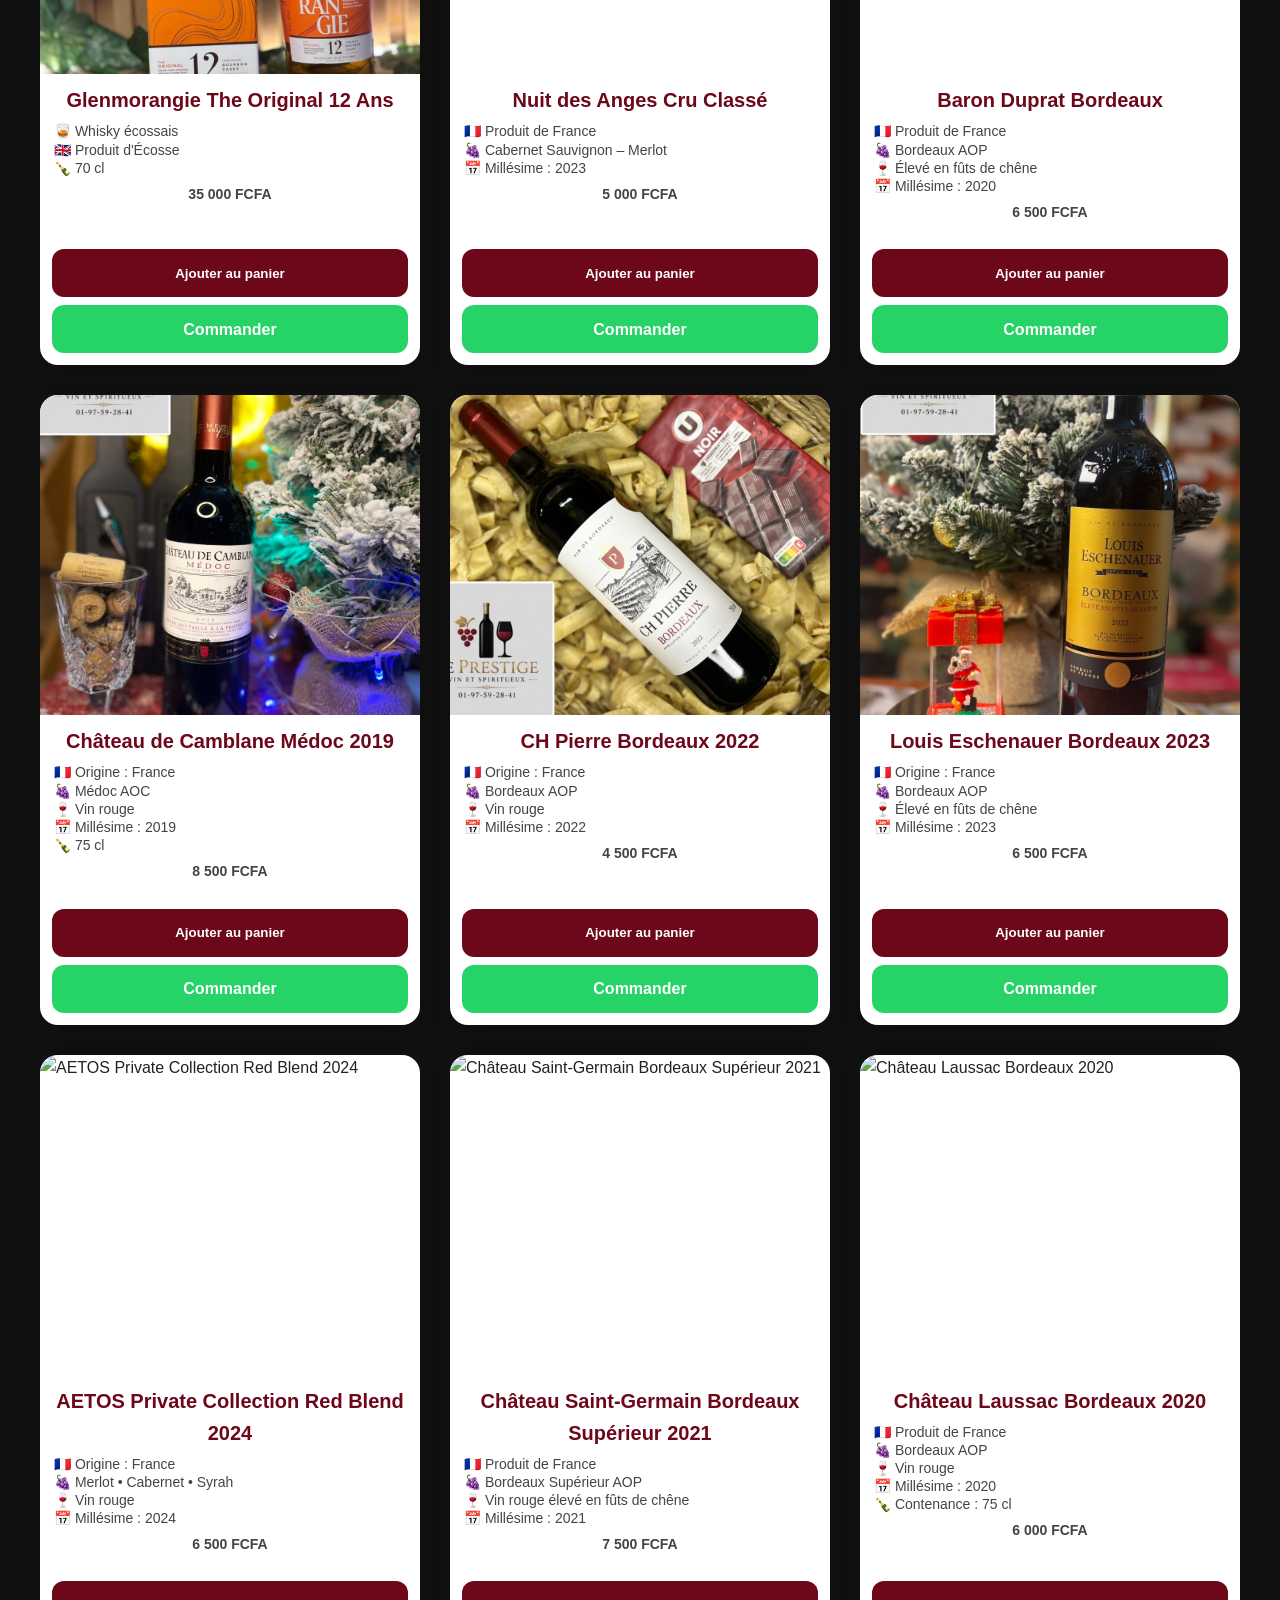
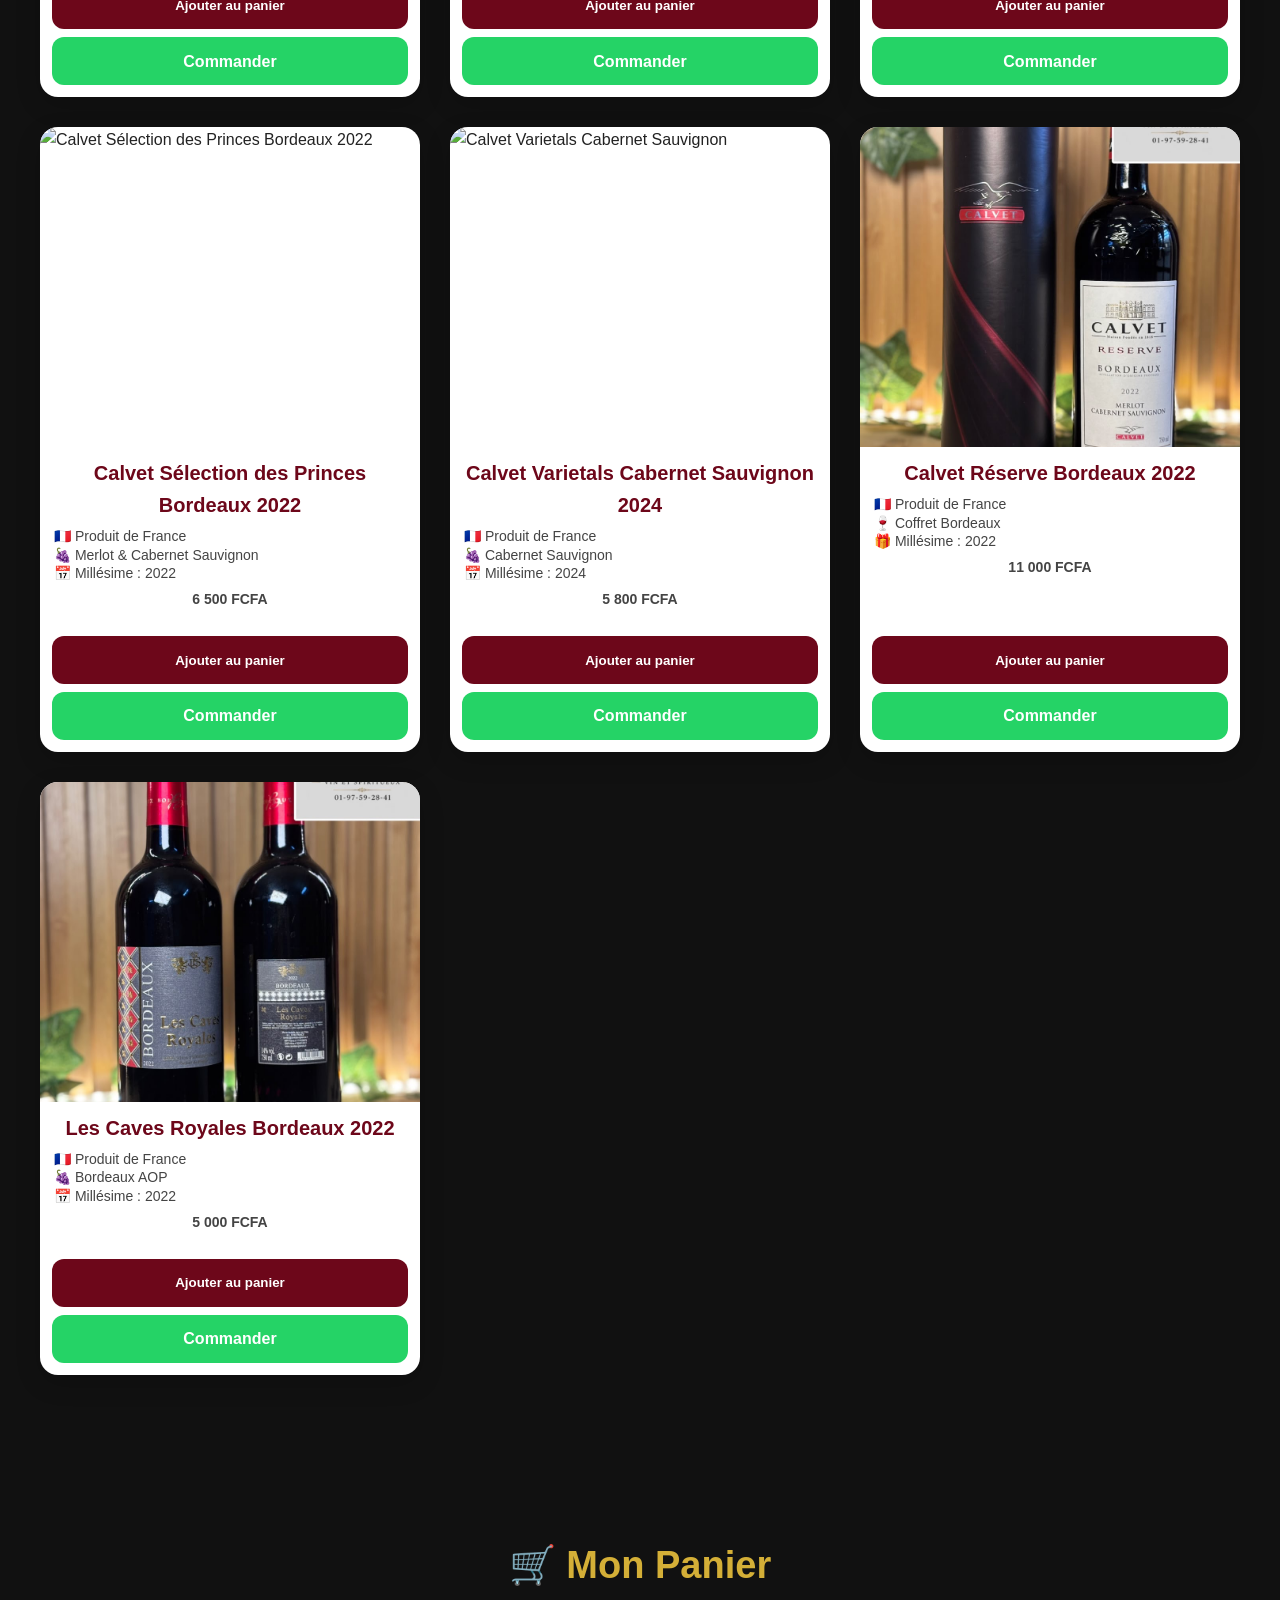
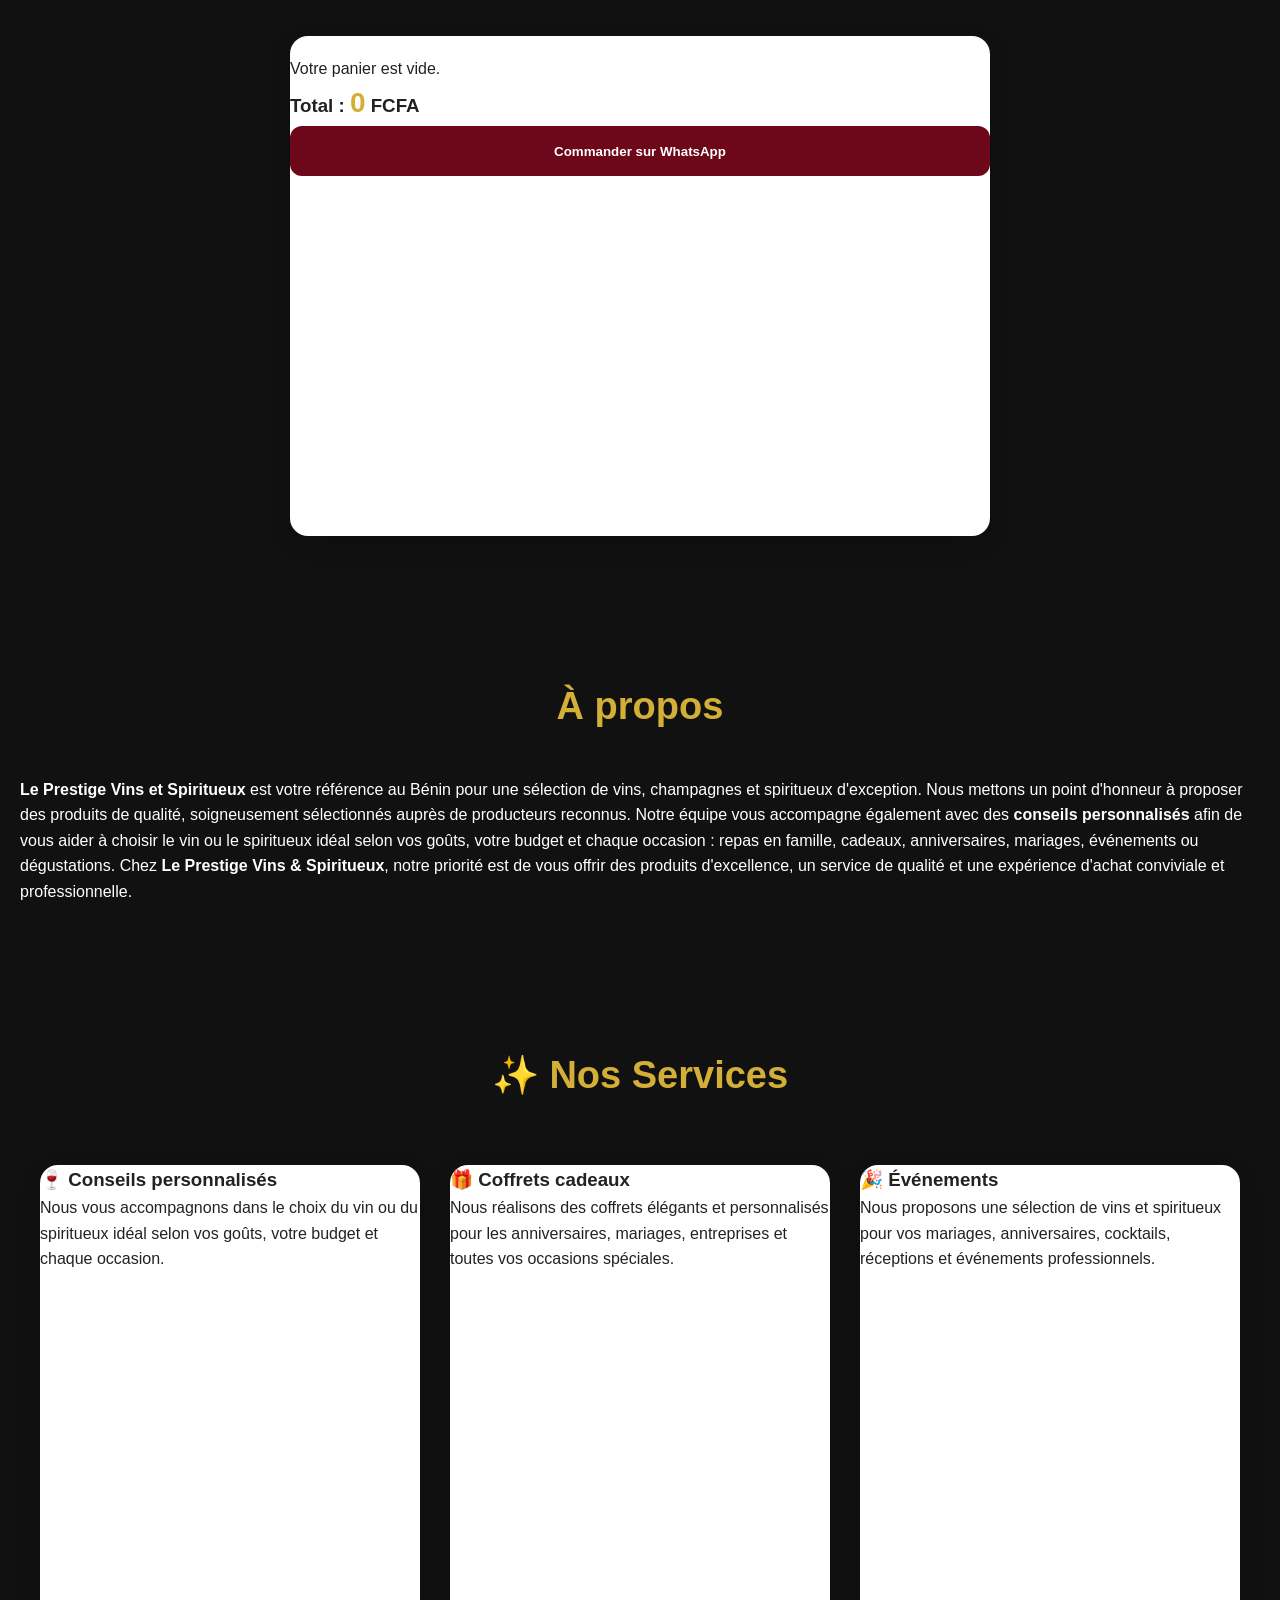
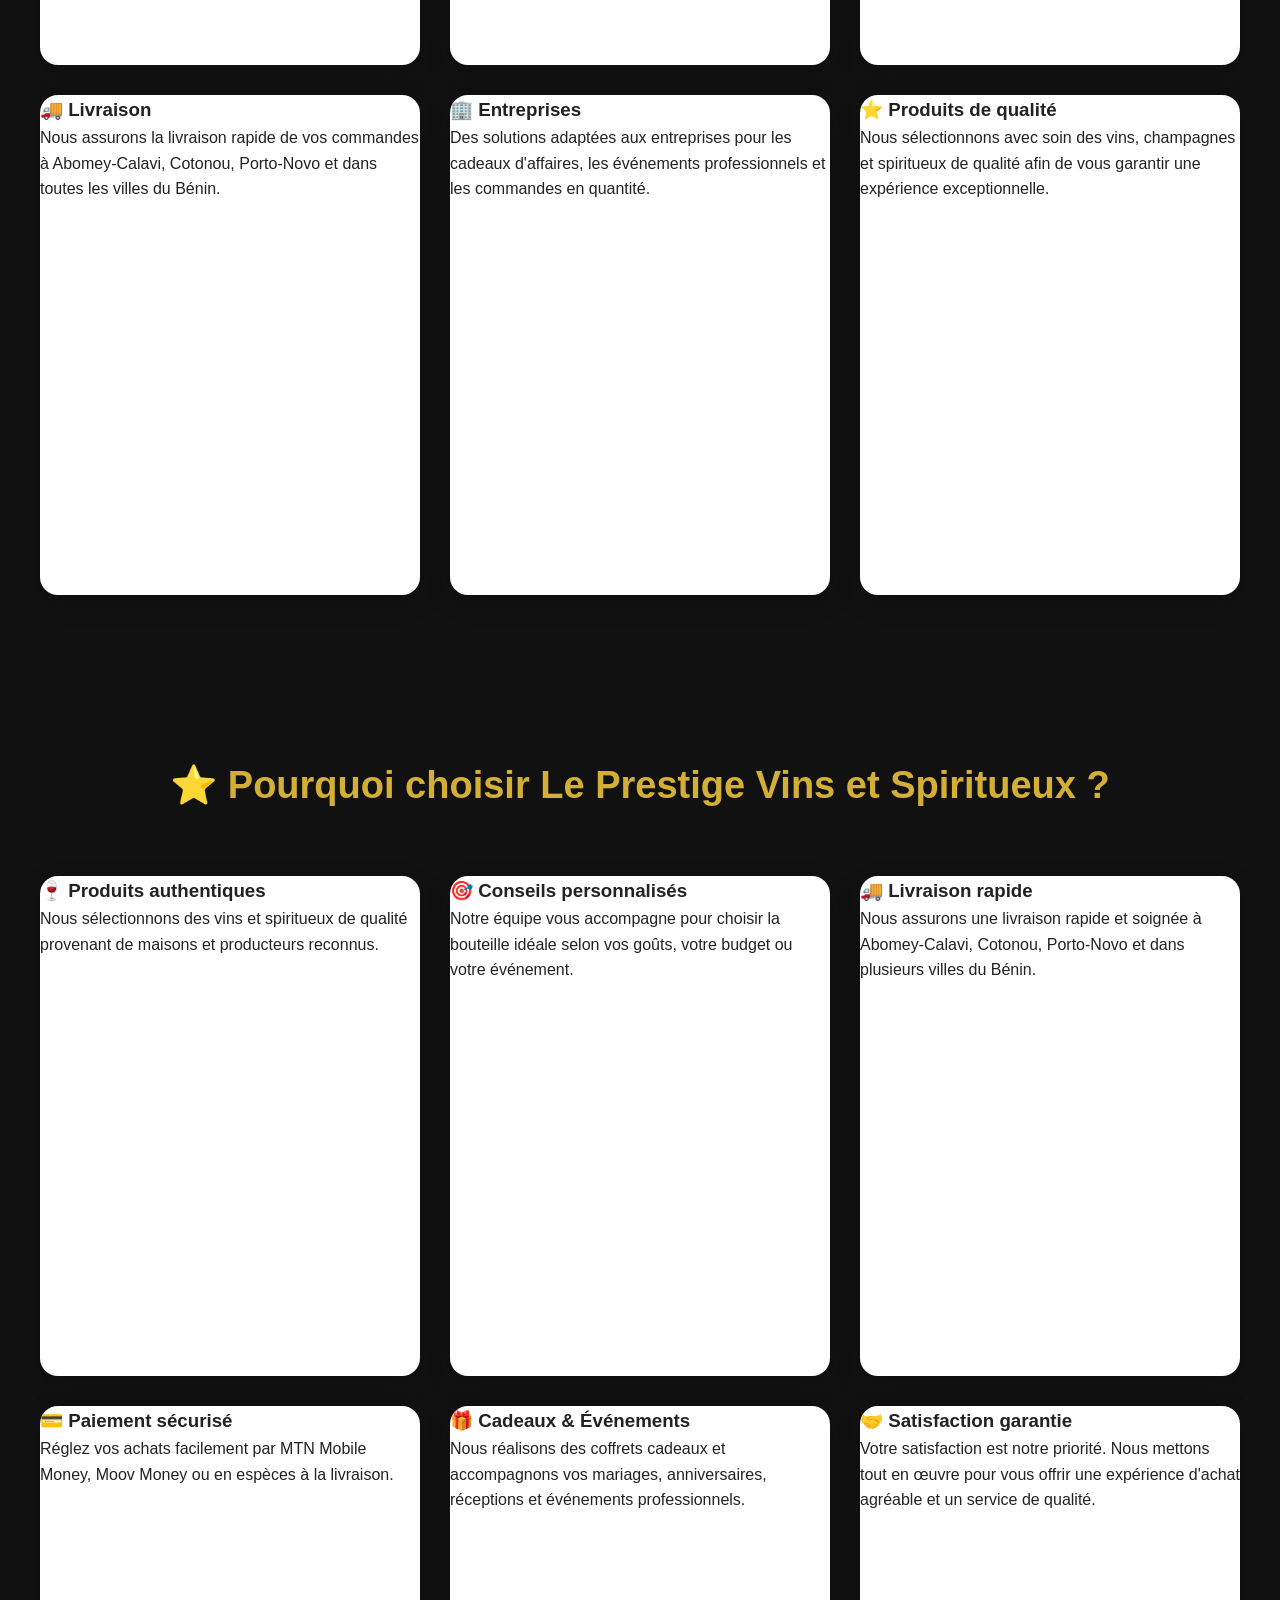
==== commit 8a7051d7: "Update index.html" ====
--- a/index.html
+++ b/index.html
@@ -32,6 +32,12 @@
 <header id="accueil">
 
 <nav>
+
+<button class="menu-toggle" onclick="toggleMenu()">
+☰
+</button>
+
+<div id="menu">
 
 <a href="#accueil">Accueil</a>
 <a href="#catalogue">Collection</a>
@@ -43,6 +49,8 @@
 <a href="#panier">
 🛒 Panier (<span id="nombre-panier">0</span>)
 </a>
+
+</div>
 
 </nav>
 
@@ -2196,6 +2204,102 @@
 
 </section>
 
+<!-- ========================================= -->
+<!-- AVIS CLIENTS -->
+<!-- ========================================= -->
+
+<section id="avis" class="avis">
+
+    <h2>⭐⭐⭐⭐⭐ Avis de nos clients</h2>
+
+    <p class="note-moyenne">
+        <strong>4,9/5</strong> • Basé sur les avis de nos clients
+    </p>
+
+    <!-- Formulaire -->
+
+    <div class="formulaire-avis">
+
+        <input
+            type="text"
+            id="nom-client"
+            placeholder="Votre prénom">
+
+        <textarea
+            id="commentaire-client"
+            placeholder="Votre avis..."
+            rows="4"></textarea>
+
+        <div class="etoiles">
+
+            <span onclick="choisirNote(1)">⭐</span>
+            <span onclick="choisirNote(2)">⭐</span>
+            <span onclick="choisirNote(3)">⭐</span>
+            <span onclick="choisirNote(4)">⭐</span>
+            <span onclick="choisirNote(5)">⭐</span>
+
+        </div>
+
+        <button
+            class="btn-avis"
+            onclick="publierAvis()">
+
+            Publier mon avis
+
+        </button>
+
+    </div>
+
+    <!-- Liste des avis -->
+
+    <div id="liste-avis">
+
+        <div class="avis-card">
+
+            <div class="etoiles-affichage">
+                ⭐⭐⭐⭐⭐
+            </div>
+
+            <h3>Jean M.</h3>
+
+            <p>
+                Excellent service, livraison rapide et bouteilles parfaitement emballées.
+            </p>
+
+        </div>
+
+        <div class="avis-card">
+
+            <div class="etoiles-affichage">
+                ⭐⭐⭐⭐⭐
+            </div>
+
+            <h3>Sandrine A.</h3>
+
+            <p>
+                Très bonne sélection de vins. Je recommande vivement.
+            </p>
+
+        </div>
+
+        <div class="avis-card">
+
+            <div class="etoiles-affichage">
+                ⭐⭐⭐⭐⭐
+            </div>
+
+            <h3>Patrick D.</h3>
+
+            <p>
+                Des whiskies de qualité à un excellent prix.
+            </p>
+
+        </div>
+
+    </div>
+
+</section>
+
 <footer>
 
 <p>
--- a/style.css
+++ b/style.css
@@ -0,0 +1,1451 @@
+/* ===================================================== */
+/* LE PRESTIGE V2 */
+/* RESET */
+/* ===================================================== */
+
+*{
+    margin:0;
+    padding:0;
+    box-sizing:border-box;
+    font-family:Arial, Helvetica, sans-serif;
+}
+
+html{
+    scroll-behavior:smooth;
+}
+
+body{
+    background:#111;
+    color:#fff;
+    line-height:1.6;
+}
+
+/* ===================================================== */
+/* ACCUEIL */
+/* ===================================================== */
+
+#accueil{
+
+    background:
+        linear-gradient(rgba(0,0,0,.45),rgba(0,0,0,.45)),
+        url("fond.jpg");
+
+    background-size:cover;
+    background-position:center;
+    background-repeat:no-repeat;
+
+    min-height:100vh;
+
+    display:flex;
+    flex-direction:column;
+    justify-content:center;
+    align-items:center;
+    text-align:center;
+
+    padding:20px;
+
+    padding-top:30px;
+}
+
+.logo{
+
+    width:160px;
+
+    height:auto;
+
+    margin-bottom:20px;
+
+    position:relative;
+
+    left:-25px;
+
+    filter:drop-shadow(0 4px 12px rgba(0,0,0,.35));
+
+    transition:.3s;
+
+}
+h1{
+    font-size:60px;
+    color:#fff;
+    margin-bottom:15px;
+}
+
+.slogan{
+
+    font-size:26px;
+
+    color:#fff;
+
+    margin-bottom:35px;
+
+}
+.hero .btn-hero{
+
+    margin-top:120px;
+
+}
+
+/* ===================================================== */
+/* MENU */
+/* ===================================================== */
+
+nav{
+
+    position:fixed;
+
+    top:0;
+    left:0;
+
+    width:100%;
+
+    display:flex;
+    justify-content:center;
+    align-items:center;
+    gap:25px;
+
+    padding:18px;
+
+    background:rgba(0,0,0,.92);
+
+    backdrop-filter:blur(8px);
+
+    z-index:9999;
+}
+
+nav a{
+
+    color:white;
+
+    text-decoration:none;
+
+    font-weight:bold;
+
+    transition:.3s;
+}
+
+nav a:hover{
+
+    color:#D4AF37;
+}
+
+/* ===================================================== */
+/* TITRES */
+/* ===================================================== */
+
+h2{
+
+    text-align:center;
+
+    color:#D4AF37;
+
+    font-size:38px;
+
+    margin-bottom:40px;
+}
+
+/* ===================================================== */
+/* BOUTONS */
+/* ===================================================== */
+
+.btn,
+button,
+.btn-commander{
+
+    display:flex;
+
+    justify-content:center;
+
+    align-items:center;
+
+    width:100%;
+
+    height:50px;
+
+    border:none;
+
+    border-radius:12px;
+
+    cursor:pointer;
+
+    text-decoration:none;
+
+    font-weight:bold;
+
+    transition:.3s;
+}
+
+.btn{
+
+    background:#D4AF37;
+
+    color:#111;
+}
+
+.btn:hover{
+
+    background:white;
+}
+
+button{
+
+    background:#6D071A;
+
+    color:white;
+}
+
+button:hover{
+
+    background:#D4AF37;
+
+    color:#111;
+}
+button:focus,
+.btn:focus,
+.btn-commander:focus,
+.btn-retour:focus,
+.btn-paiement:focus{
+
+    outline:3px solid #D4AF37;
+
+    outline-offset:3px;
+
+}
+
+.btn-commander{
+
+    background:#25D366;
+
+    color:white;
+}
+
+.btn-commander:hover{
+
+    background:#1FA851;
+}
+
+.btn-hero{
+
+    display:inline-block;
+
+    width:auto;
+
+    padding:12px 28px;
+
+    height:auto;
+
+    margin-top:45px;
+
+    border-radius:30px;
+
+    background:#D4AF37;
+
+    color:#111;
+
+    font-weight:bold;
+
+    text-decoration:none;
+
+}
+
+.hero h1,
+.hero h2,
+.hero p{
+
+    text-shadow:2px 2px 8px rgba(0,0,0,.6);
+
+}
+
+/* ===================================================== */
+/* SECTIONS */
+/* ===================================================== */
+
+section{
+
+    max-width:1400px;
+
+    margin:auto;
+
+    padding:70px 20px;
+}
+/* ===================================================== */
+/* PRODUITS */
+/* ===================================================== */
+
+.produits{
+
+    display:grid;
+
+    grid-template-columns:repeat(auto-fit,minmax(320px,1fr));
+
+    gap:30px;
+
+    max-width:1400px;
+
+    margin:auto;
+
+    padding:20px;
+
+}
+
+/* ===================================================== */
+/* CARTES PRODUITS */
+/* ===================================================== */
+
+.carte{
+
+    background:#fff;
+
+    color:#222;
+
+    border-radius:18px;
+
+    overflow:hidden;
+
+    display:flex;
+
+    flex-direction:column;
+
+    min-height:500px;
+
+    box-shadow:0 8px 25px rgba(0,0,0,.18);
+
+    transition:.35s;
+
+}
+
+.carte:hover{
+
+    transform:translateY(-8px) scale(1.01);
+
+    box-shadow:0 12px 30px rgba(0,0,0,.28);
+
+}
+
+.carte img{
+
+    width:100%;
+
+    height:320px;
+
+    object-fit:cover;
+
+    display:block;
+    
+    user-select:none;
+}
+
+/* ===================================================== */
+/* CONTENU */
+/* ===================================================== */
+
+.contenu{
+
+    flex:1;
+
+    padding:10px 14px;
+
+}
+
+.contenu h3{
+
+    text-align:center;
+
+    color:#6D071A;
+
+    font-size:20px;
+
+    margin-bottom:6px;
+
+}
+
+.contenu p{
+
+    color:#444;
+
+    font-size:14px;
+
+    line-height:1.3;
+
+    margin-bottom:6px;
+
+}
+
+/* ===================================================== */
+/* PRIX */
+/* ===================================================== */
+
+.prix{
+
+    text-align:center;
+
+    color:#D4AF37;
+
+    font-size:24px;
+
+    font-weight:bold;
+
+    margin-top:8px;
+
+}
+
+/* ===================================================== */
+/* ACTIONS */
+/* ===================================================== */
+
+.actions{
+
+    display:flex;
+
+    flex-direction:column;
+
+    gap:8px;
+
+    padding:12px;
+
+}
+
+.actions button,
+.actions a{
+
+    width:100%;
+
+    height:48px;
+
+}
+
+/* ===================================================== */
+/* BARRE DE RECHERCHE */
+/* ===================================================== */
+
+.recherche{
+
+    position:relative;
+
+    max-width:700px;
+
+    margin:35px auto;
+
+    margin-top:50px;
+
+}
+
+.recherche input{
+
+    width:100%;
+
+    box-sizing:border-box;
+
+    padding:15px 55px 15px 20px;
+
+    border:2px solid #D4AF37;
+
+    border-radius:40px;
+
+    outline:none;
+
+    font-size:17px;
+
+}
+.recherche input:hover{
+
+    border-color:#6D071A;
+
+}
+
+.recherche input:focus{
+
+    border-color:#6D071A;
+
+    box-shadow:0 0 10px rgba(109,7,26,.25);
+
+}
+
+#effacerRecherche{
+
+    position:absolute;
+
+    top:50%;
+
+    right:15px;
+
+    transform:translateY(-50%);
+
+    width:32px;
+
+    height:32px;
+
+    display:flex;
+
+    justify-content:center;
+
+    align-items:center;
+
+    border-radius:50%;
+
+    background:#C62828;
+
+    color:white;
+
+    cursor:pointer;
+
+    font-size:18px;
+
+    transition:.3s;
+
+    z-index:100;
+
+}
+
+/* ===================================================== */
+/* SUGGESTIONS */
+/* ===================================================== */
+
+.suggestions{
+
+    position:absolute;
+
+    top:100%;
+
+    left:0;
+
+    width:100%;
+
+    background:white;
+
+    border-radius:12px;
+
+    overflow:hidden;
+
+    box-shadow:0 8px 25px rgba(0,0,0,.45);
+    
+    display:none;
+
+    z-index:999;
+    max-height:250px;
+    overflow-y:auto;
+
+}
+
+.suggestions div{
+
+    padding:14px 18px;
+
+    color:#333;
+
+    cursor:pointer;
+
+    transition:.25s;
+
+    border-bottom:1px solid #eee;
+
+}
+
+.suggestions div:hover,
+
+.suggestions div.active{
+
+    background:#6D071A;
+
+    color:white;
+
+    padding-left:28px;
+
+}
+
+/* ===================================================== */
+/* NOMBRE DE RÉSULTATS */
+/* ===================================================== */
+
+#nb-resultats{
+
+    text-align:center;
+
+    margin-top:12px;
+
+    color:#D4AF37;
+
+    font-weight:bold;
+
+}
+/* ===================================================== */
+/* CATÉGORIES */
+/* ===================================================== */
+
+.categories{
+
+    display:flex;
+
+    justify-content:center;
+
+    flex-wrap:wrap;
+
+    gap:15px;
+
+    margin-bottom:40px;
+
+}
+
+.categories button{
+
+    width:auto;
+
+    padding:12px 25px;
+
+    background:#D4AF37;
+
+    color:#111;
+
+    border:none;
+
+    border-radius:30px;
+
+    font-weight:bold;
+
+    cursor:pointer;
+
+    transition:.3s;
+
+}
+
+.categories button:hover{
+
+    background:#6D071A;
+
+    color:white;
+
+    transform:translateY(-3px);
+
+    transition:.3s;
+
+}
+
+/* ===================================================== */
+/* PANIER */
+/* ===================================================== */
+
+#panier .carte{
+
+    max-width:700px;
+
+    margin:auto;
+
+}
+
+#liste-panier{
+
+    margin-top:20px;
+
+}
+
+#liste-panier div{
+
+    display:flex;
+
+    justify-content:space-between;
+
+    align-items:center;
+
+    padding:12px;
+
+    border-bottom:1px solid #444;
+
+}
+
+#total{
+
+    color:#D4AF37;
+
+    font-size:28px;
+
+    font-weight:bold;
+
+}
+
+/* ===================================================== */
+/* SERVICES */
+/* ===================================================== */
+
+#services .carte,
+
+#pourquoi .carte{
+
+    transition:.3s;
+
+}
+
+#services .carte:hover,
+
+#pourquoi .carte:hover{
+
+    border:2px solid #D4AF37;
+
+    transform:translateY(-8px);
+
+}
+
+/* ===================================================== */
+/* AVIS */
+/* ===================================================== */
+
+#temoignages h3{
+
+    color:#6D071A;
+
+    font-size:28px;
+
+}
+
+/* ===================================================== */
+/* PAIEMENT */
+/* ===================================================== */
+
+#paiement h3{
+
+    color:#D4AF37;
+
+    margin-bottom:20px;
+
+}
+
+.btn-paiement{
+
+    display:block;
+
+    width:100%;
+
+    max-width:350px;
+
+    margin:20px auto;
+
+    padding:15px;
+
+    background:#D4AF37;
+
+    color:#111;
+
+    text-align:center;
+
+    text-decoration:none;
+
+    border-radius:10px;
+
+    font-weight:bold;
+
+    transition:.3s;
+
+}
+
+.btn-paiement:hover{
+
+    background:#6D071A;
+
+    color:white;
+
+}
+
+/* ===================================================== */
+/* TABLEAUX */
+/* ===================================================== */
+
+.fiche-table{
+
+    width:100%;
+
+    border-collapse:collapse;
+
+    margin:25px 0;
+
+}
+
+.fiche-table td{
+
+    padding:12px;
+
+    border:1px solid #444;
+
+}
+
+.fiche-table tr:nth-child(even){
+
+    background:#222;
+
+}
+
+/* ===================================================== */
+/* BOUTON RETOUR */
+/* ===================================================== */
+
+.btn-retour{
+
+    display:inline-block;
+
+    margin:20px 8px;
+
+    padding:12px 22px;
+
+    background:#D4AF37;
+
+    color:#111;
+
+    text-decoration:none;
+
+    border-radius:10px;
+
+    font-weight:bold;
+
+    transition:.3s;
+
+}
+
+.btn-retour:hover{
+
+    background:#6D071A;
+
+    color:white;
+
+}
+
+/* ===================================================== */
+/* CONTACT */
+/* ===================================================== */
+
+#contact{
+
+    text-align:center;
+
+}
+
+#contact p{
+
+    margin:10px 0;
+
+}
+
+/* ===================================================== */
+/* FOOTER */
+/* ===================================================== */
+
+footer{
+
+    background:#000;
+
+    color:#bbb;
+
+    text-align:center;
+
+    padding:30px 20px;
+
+    margin-top:50px;
+
+}
+
+footer p{
+
+    margin:8px 0;
+
+}
+/* ===================================================== */
+/* BOUTONS FLOTTANTS */
+/* ===================================================== */
+
+.whatsapp-float{
+
+    position:fixed;
+
+    bottom:20px;
+
+    right:20px;
+
+    width:60px;
+
+    height:60px;
+
+    background:#25D366;
+
+    border-radius:50%;
+
+    display:flex;
+
+    justify-content:center;
+
+    align-items:center;
+
+    box-shadow:0 5px 15px rgba(0,0,0,.35);
+
+    z-index:9999;
+
+    transition:.3s;
+
+}
+
+.whatsapp-float:hover{
+
+    transform:scale(1.1);
+
+}
+
+.whatsapp-float img{
+
+    width:34px;
+
+    height:34px;
+
+}
+
+/* Bouton Appeler */
+
+.call-float{
+
+    position:fixed;
+
+    bottom:95px;
+
+    right:20px;
+
+    width:60px;
+
+    height:60px;
+
+    background:#007BFF;
+
+    color:white;
+
+    border-radius:50%;
+
+    display:flex;
+
+    justify-content:center;
+
+    align-items:center;
+
+    text-decoration:none;
+
+    font-size:28px;
+
+    box-shadow:0 5px 15px rgba(0,0,0,.35);
+
+    z-index:9998;
+
+    transition:.3s;
+
+}
+
+.call-float:hover{
+
+    transform:scale(1.1);
+
+}
+
+/* ===================================================== */
+/* COMPTE À REBOURS */
+/* ===================================================== */
+
+.compte-rebours{
+
+    text-align:center;
+
+    margin-top:20px;
+
+    font-size:18px;
+
+    font-weight:bold;
+
+    color:#D4AF37;
+
+}
+
+/* ===================================================== */
+/* RESPONSIVE MOBILE */
+/* ===================================================== */
+
+@media (max-width:768px){
+
+    nav{
+
+        flex-wrap:wrap;
+
+        gap:10px;
+
+        padding:12px;
+
+    }
+
+    nav a{
+
+        font-size:14px;
+
+    }
+
+    #accueil{
+
+        min-height:85vh;
+
+        padding:20px;
+
+    }
+
+    .logo{
+
+        width:90px;
+
+    }
+
+    h1{
+
+        font-size:34px;
+
+    }
+
+    .slogan{
+
+        font-size:17px;
+
+    }
+
+    h2{
+
+        font-size:30px;
+
+    }
+
+    .produits{
+
+        grid-template-columns:1fr;
+
+        gap:20px;
+
+        padding:10px;
+
+    }
+
+    .carte{
+
+        min-height:auto;
+
+    }
+
+    .carte img{
+
+        height:280px;
+
+    }
+
+    .contenu{
+
+        padding:10px;
+
+    }
+
+    .contenu h3{
+
+        font-size:18px;
+
+    }
+
+    .contenu p{
+
+        font-size:14px;
+
+    }
+
+    .prix{
+
+        font-size:22px;
+
+    }
+
+    .actions{
+
+        padding:10px;
+
+    }
+
+    .actions button,
+
+    .actions a{
+
+        height:46px;
+
+    }
+
+    .recherche{
+
+        width:100%;
+
+        padding:0 10px;
+
+    }
+
+    .recherche input{
+
+        font-size:16px;
+
+    }
+
+    .categories{
+
+        gap:10px;
+
+    }
+
+    .categories button{
+
+        padding:10px 18px;
+
+        font-size:14px;
+
+    }
+
+    .btn-retour{
+
+        width:100%;
+
+        text-align:center;
+
+    }
+
+    .btn-paiement{
+
+        max-width:100%;
+
+    }
+
+    .whatsapp-float,
+
+    .call-float{
+       
+        will-change:transform;
+
+        width:55px;
+
+        height:55px;
+        
+    }
+
+    .whatsapp-float img{
+
+        width:30px;
+
+        height:30px;
+
+    }
+
+::selection{
+
+    background:#D4AF37;
+
+    color:#111;
+
+}
+
+}
+
+/* ========================================= */
+/* BADGES PRODUITS */
+/* ========================================= */
+
+.carte{
+
+    position:relative;
+
+}
+
+.badge{
+
+    position:absolute;
+
+    top:12px;
+
+    left:12px;
+
+    padding:6px 12px;
+
+    border-radius:20px;
+
+    font-size:12px;
+
+    font-weight:bold;
+
+    color:white;
+
+    z-index:20;
+
+    box-shadow:0 3px 10px rgba(0,0,0,.3);
+
+}
+
+.badge.promo{
+
+    background:#C62828;
+
+}
+
+.badge.nouveau{
+
+    background:#2E7D32;
+
+}
+
+.badge{
+
+    animation:badgePulse 2s infinite;
+
+}
+
+@keyframes badgePulse{
+
+    0%{
+
+        transform:scale(1);
+
+    }
+
+    50%{
+
+        transform:scale(1.08);
+
+    }
+
+    100%{
+
+        transform:scale(1);
+
+    }
+
+}
+
+/* ========================================= */
+/* NOTIFICATION PANIER */
+/* ========================================= */
+
+.notification-panier{
+
+    position:fixed;
+
+    top:20px;
+
+    right:20px;
+
+    background:#2E7D32;
+
+    color:white;
+
+    padding:15px 22px;
+
+    border-radius:10px;
+
+    font-weight:bold;
+
+    box-shadow:0 5px 15px rgba(0,0,0,.35);
+
+    opacity:0;
+
+    transform:translateY(-20px);
+
+    transition:all .4s ease;
+
+    z-index:9999;
+
+}
+
+.notification-panier.active{
+
+    opacity:1;
+
+    transform:translateY(0);
+
+}
+
+.quantite-btn{
+    width:32px;
+    height:32px;
+    border:none;
+    border-radius:8px;
+    background:#8B0000;
+    color:white;
+    font-size:20px;
+    font-weight:bold;
+    cursor:pointer;
+}
+
+.quantite{
+    display:inline-block;
+    min-width:30px;
+    text-align:center;
+    font-weight:bold;
+    font-size:18px;
+    margin:0 10px;
+}
+.btn-supprimer{
+    width:40px;
+    height:40px;
+    border:none;
+    border-radius:8px;
+    background:#C62828;
+    color:white;
+    cursor:pointer;
+}
+
+.ligne-panier{
+    display:flex;
+    align-items:center;
+    justify-content:space-between;
+    gap:15px;
+    padding:15px;
+    border-bottom:1px solid #ddd;
+}
+
+.infos-panier{
+    flex:1;
+}
+
+.quantite-zone{
+    display:flex;
+    align-items:center;
+    gap:10px;
+}
+
+.quantite-btn{
+    width:35px;
+    height:35px;
+    border:none;
+    border-radius:8px;
+    background:#B00000;
+    color:white;
+    font-size:20px;
+    cursor:pointer;
+}
+
+.quantite{
+    min-width:25px;
+    text-align:center;
+    font-weight:bold;
+}
+
+.btn-supprimer{
+    width:40px;
+    height:40px;
+    border:none;
+    border-radius:8px;
+    background:#C62828;
+    color:white;
+    cursor:pointer;
+}
+
+.ligne-panier{
+    display:grid;
+    grid-template-columns: 1fr 160px 60px;
+    align-items:center;
+    gap:20px;
+    padding:15px 0;
+    border-bottom:1px solid #ddd;
+}
+
+.infos-panier{
+    text-align:left;
+}
+
+.quantite-zone{
+    display:flex;
+    justify-content:center;
+    align-items:center;
+    gap:10px;
+}
+
+.btn-supprimer{
+    width:45px;
+    height:45px;
+    border:none;
+    border-radius:8px;
+    background:#c62828;
+    color:white;
+    cursor:pointer;
+    justify-self:center;
+}
+
+/* ===================================== */
+/* AVIS CLIENTS */
+/* ===================================== */
+
+.avis{
+    padding:60px 20px;
+    background:#111;
+    text-align:center;
+}
+
+.avis h2{
+    color:#d4af37;
+    font-size:38px;
+    margin-bottom:10px;
+}
+
+.note-moyenne{
+    color:#fff;
+    font-size:18px;
+    margin-bottom:40px;
+}
+
+.formulaire-avis{
+    max-width:700px;
+    margin:auto;
+    margin-bottom:50px;
+}
+
+.formulaire-avis input,
+.formulaire-avis textarea{
+    width:100%;
+    padding:15px;
+    margin-bottom:15px;
+    border:none;
+    border-radius:10px;
+    font-size:16px;
+}
+
+.etoiles{
+    font-size:32px;
+    margin-bottom:20px;
+    cursor:pointer;
+}
+
+.btn-avis{
+    background:#d4af37;
+    color:#111;
+    border:none;
+    padding:15px 35px;
+    border-radius:10px;
+    font-size:18px;
+    font-weight:bold;
+    cursor:pointer;
+    transition:.3s;
+}
+
+.btn-avis:hover{
+    background:#f0c94a;
+}
+
+#liste-avis{
+    max-width:900px;
+    margin:auto;
+    display:grid;
+    grid-template-columns:repeat(auto-fit,minmax(280px,1fr));
+    gap:25px;
+}
+
+.avis-card{
+    background:#fff;
+    color:#222;
+    border-radius:15px;
+    padding:25px;
+    box-shadow:0 5px 15px rgba(0,0,0,.2);
+    text-align:left;
+}
+
+.etoiles-affichage{
+    color:#f5b301;
+    font-size:22px;
+    margin-bottom:10px;
+}
+
+.avis-card h3{
+    margin-bottom:10px;
+}
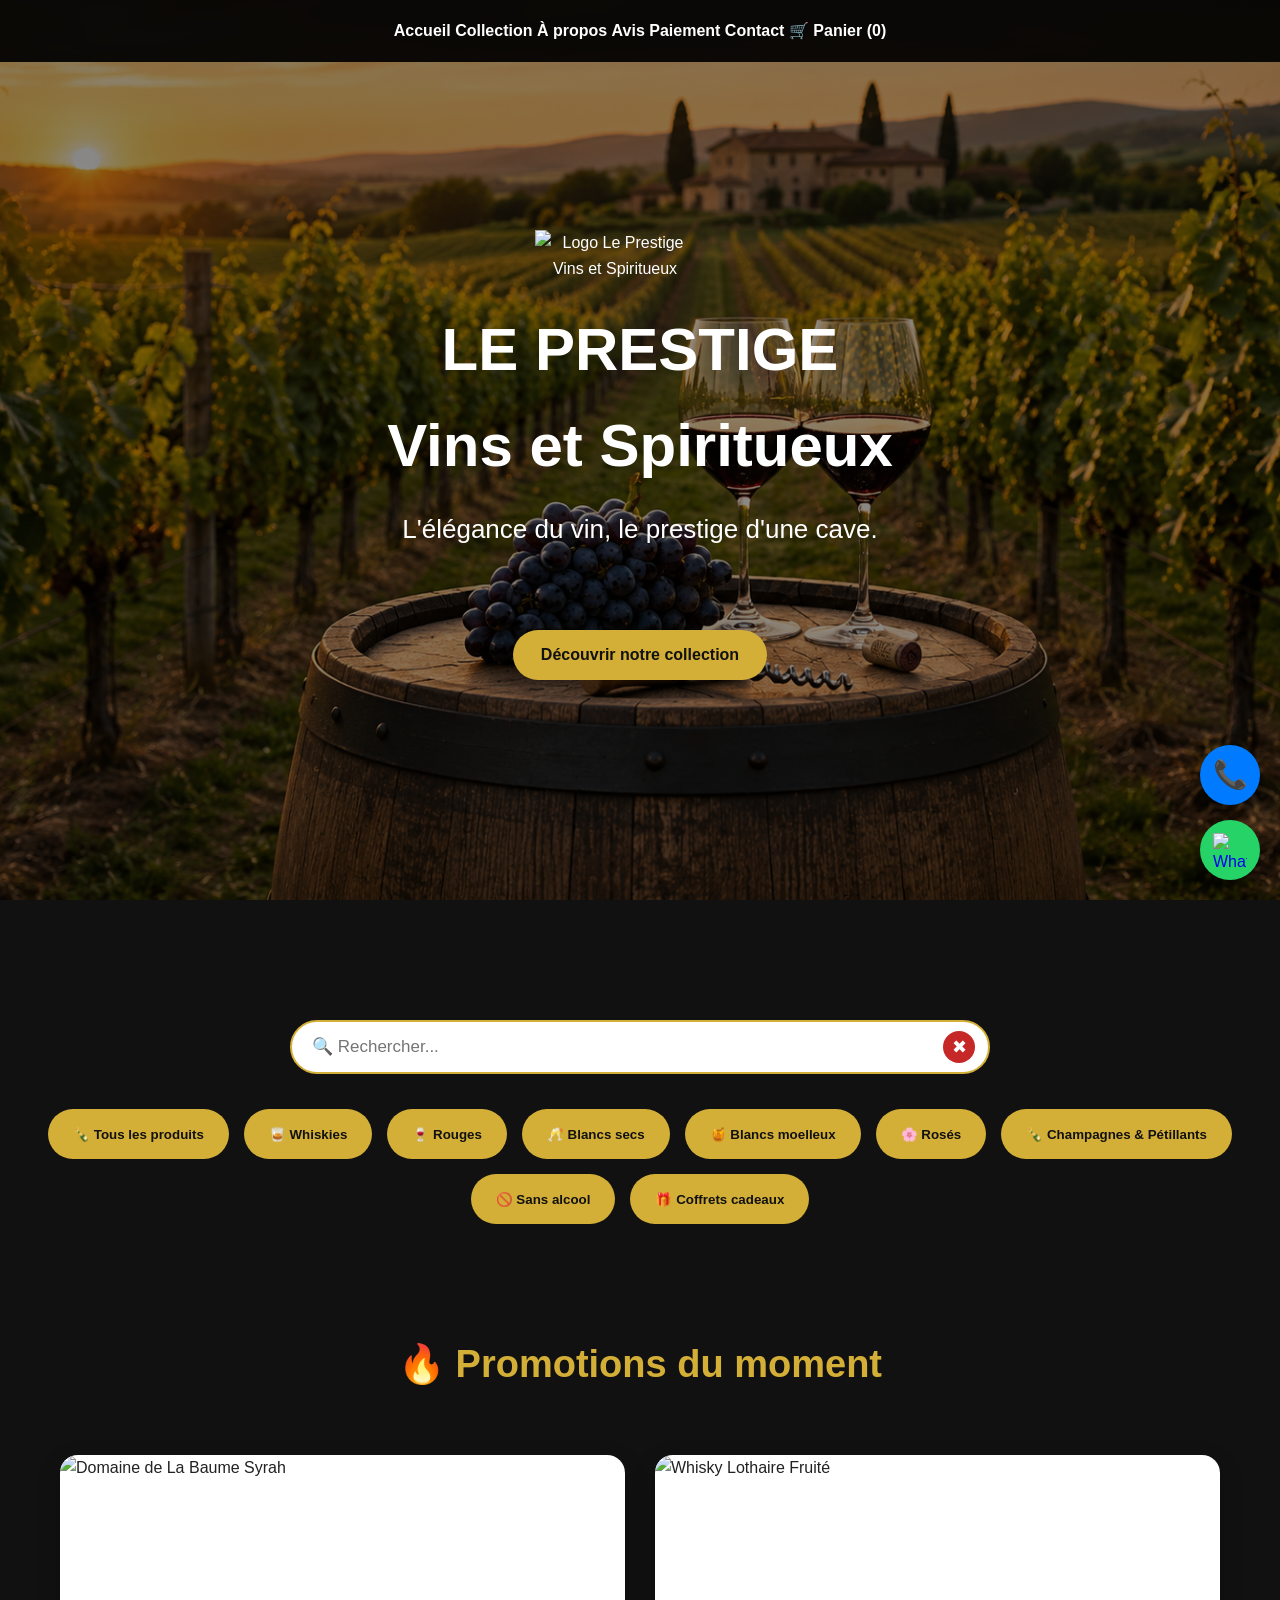
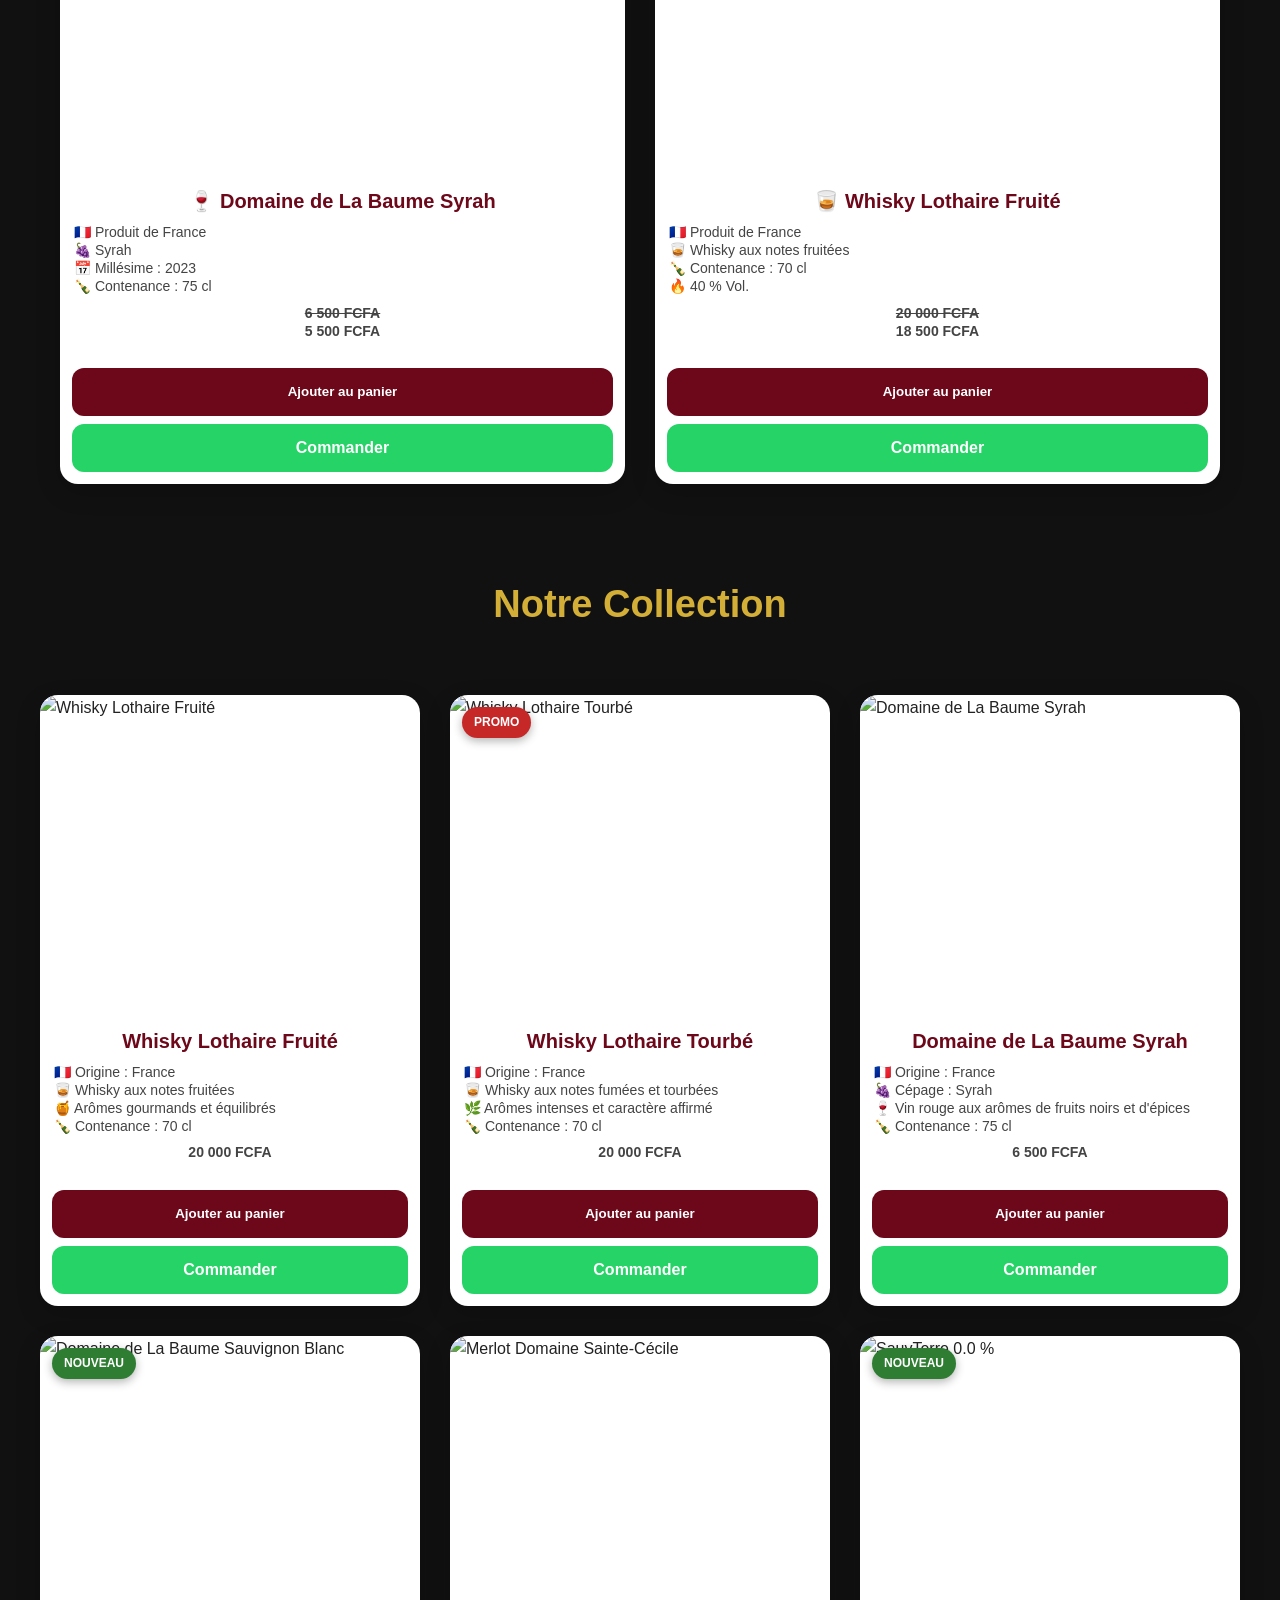
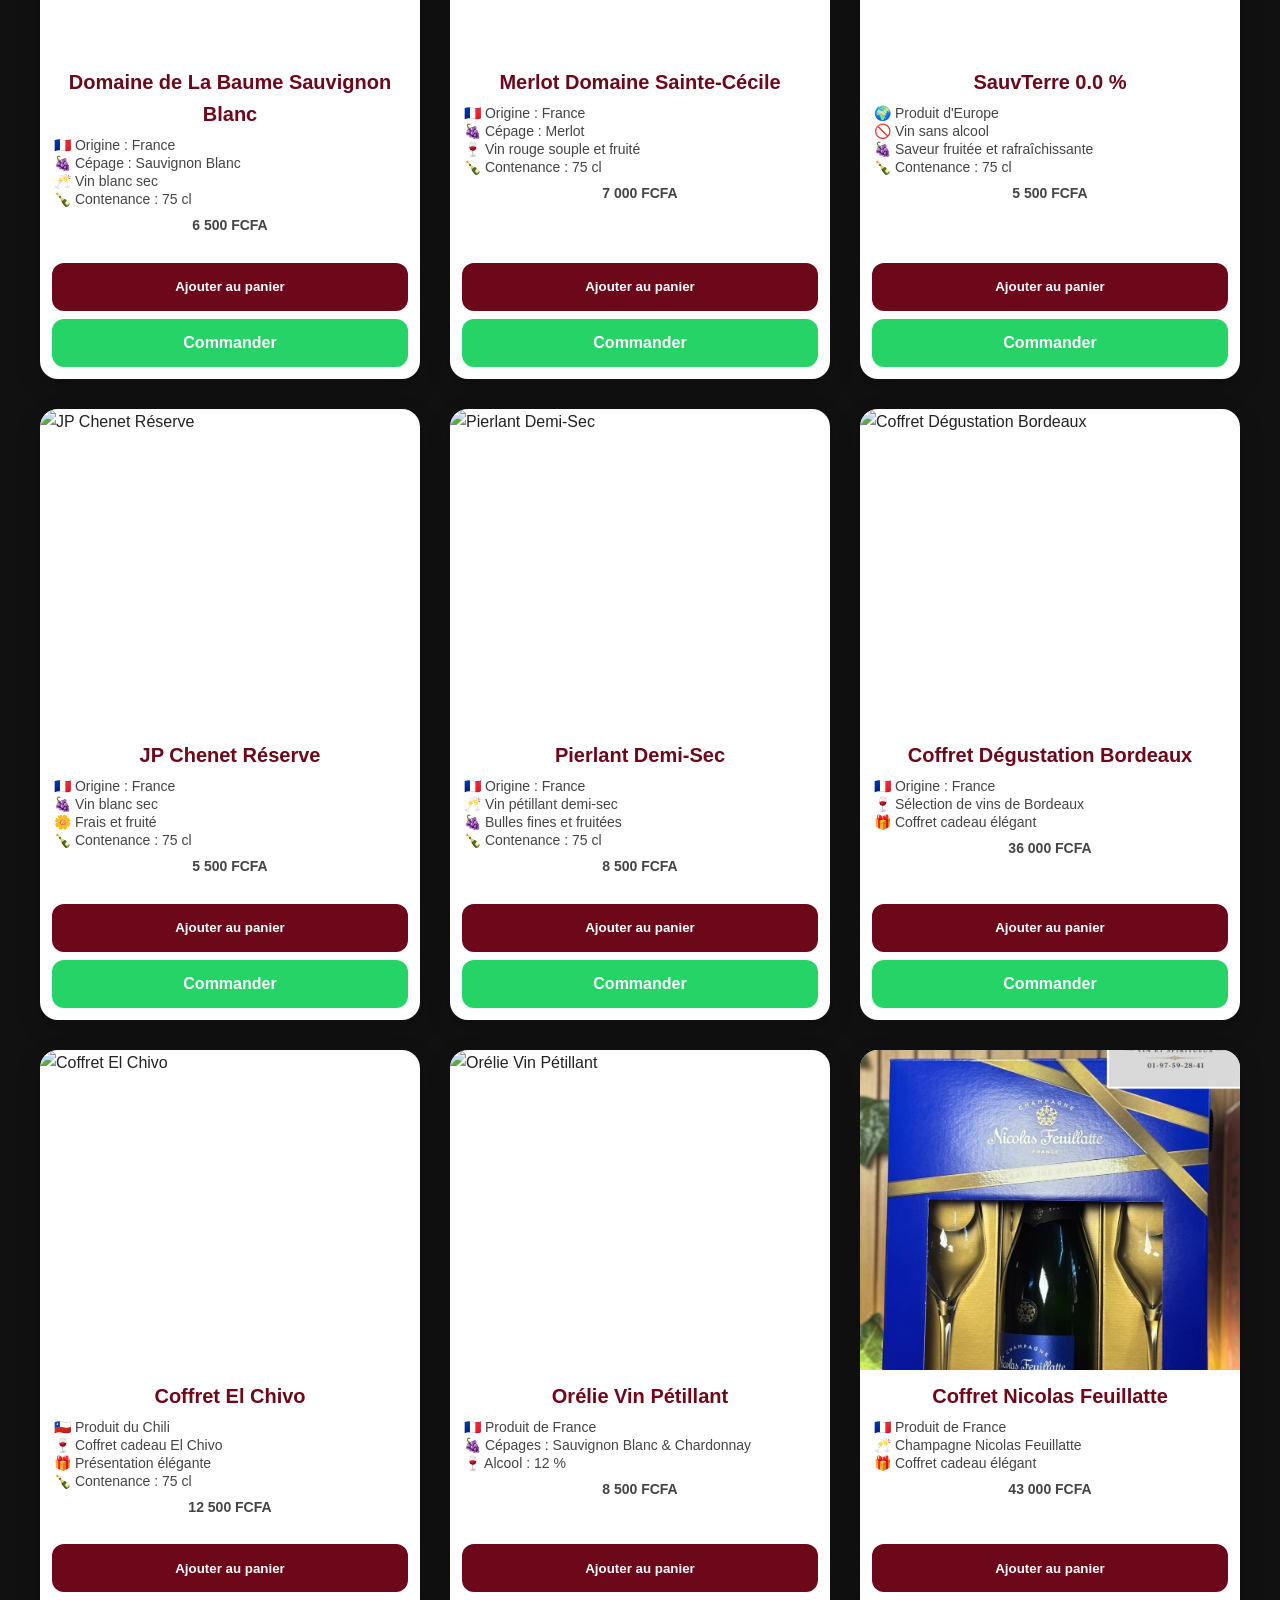
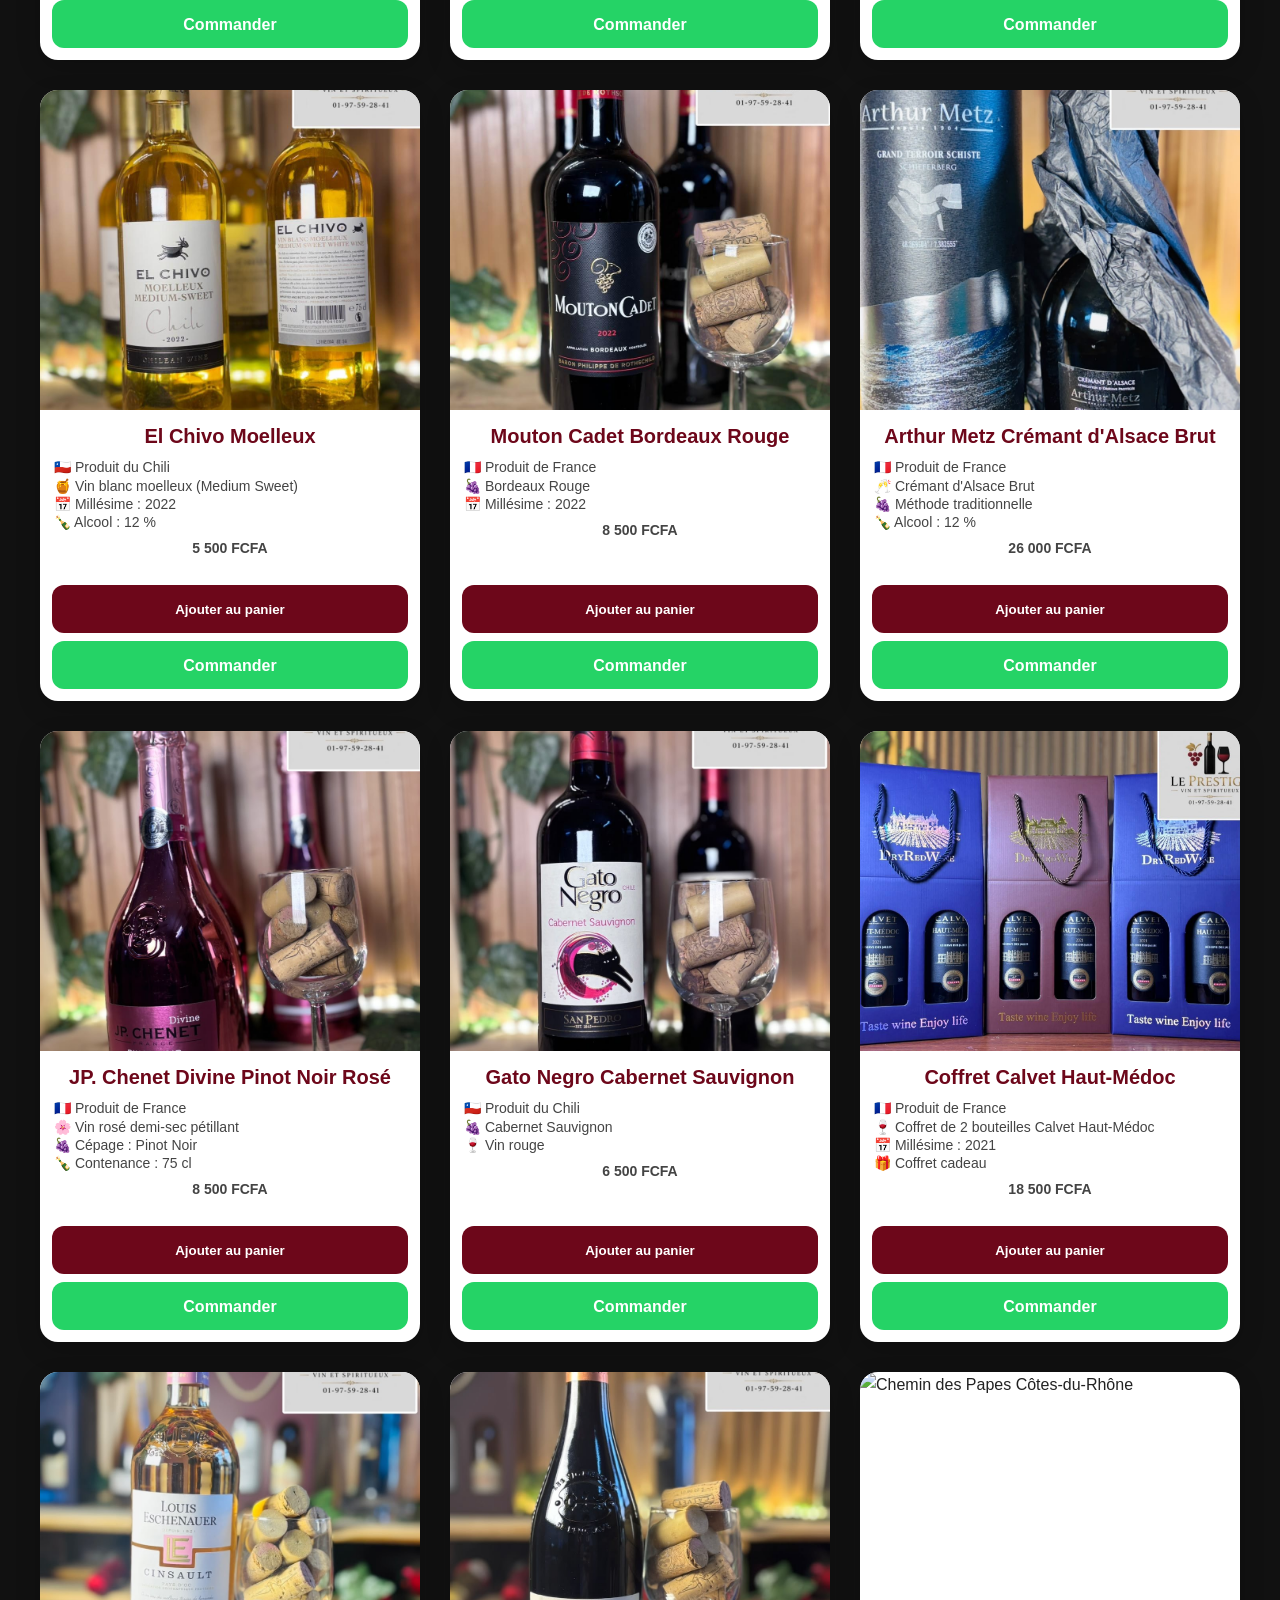
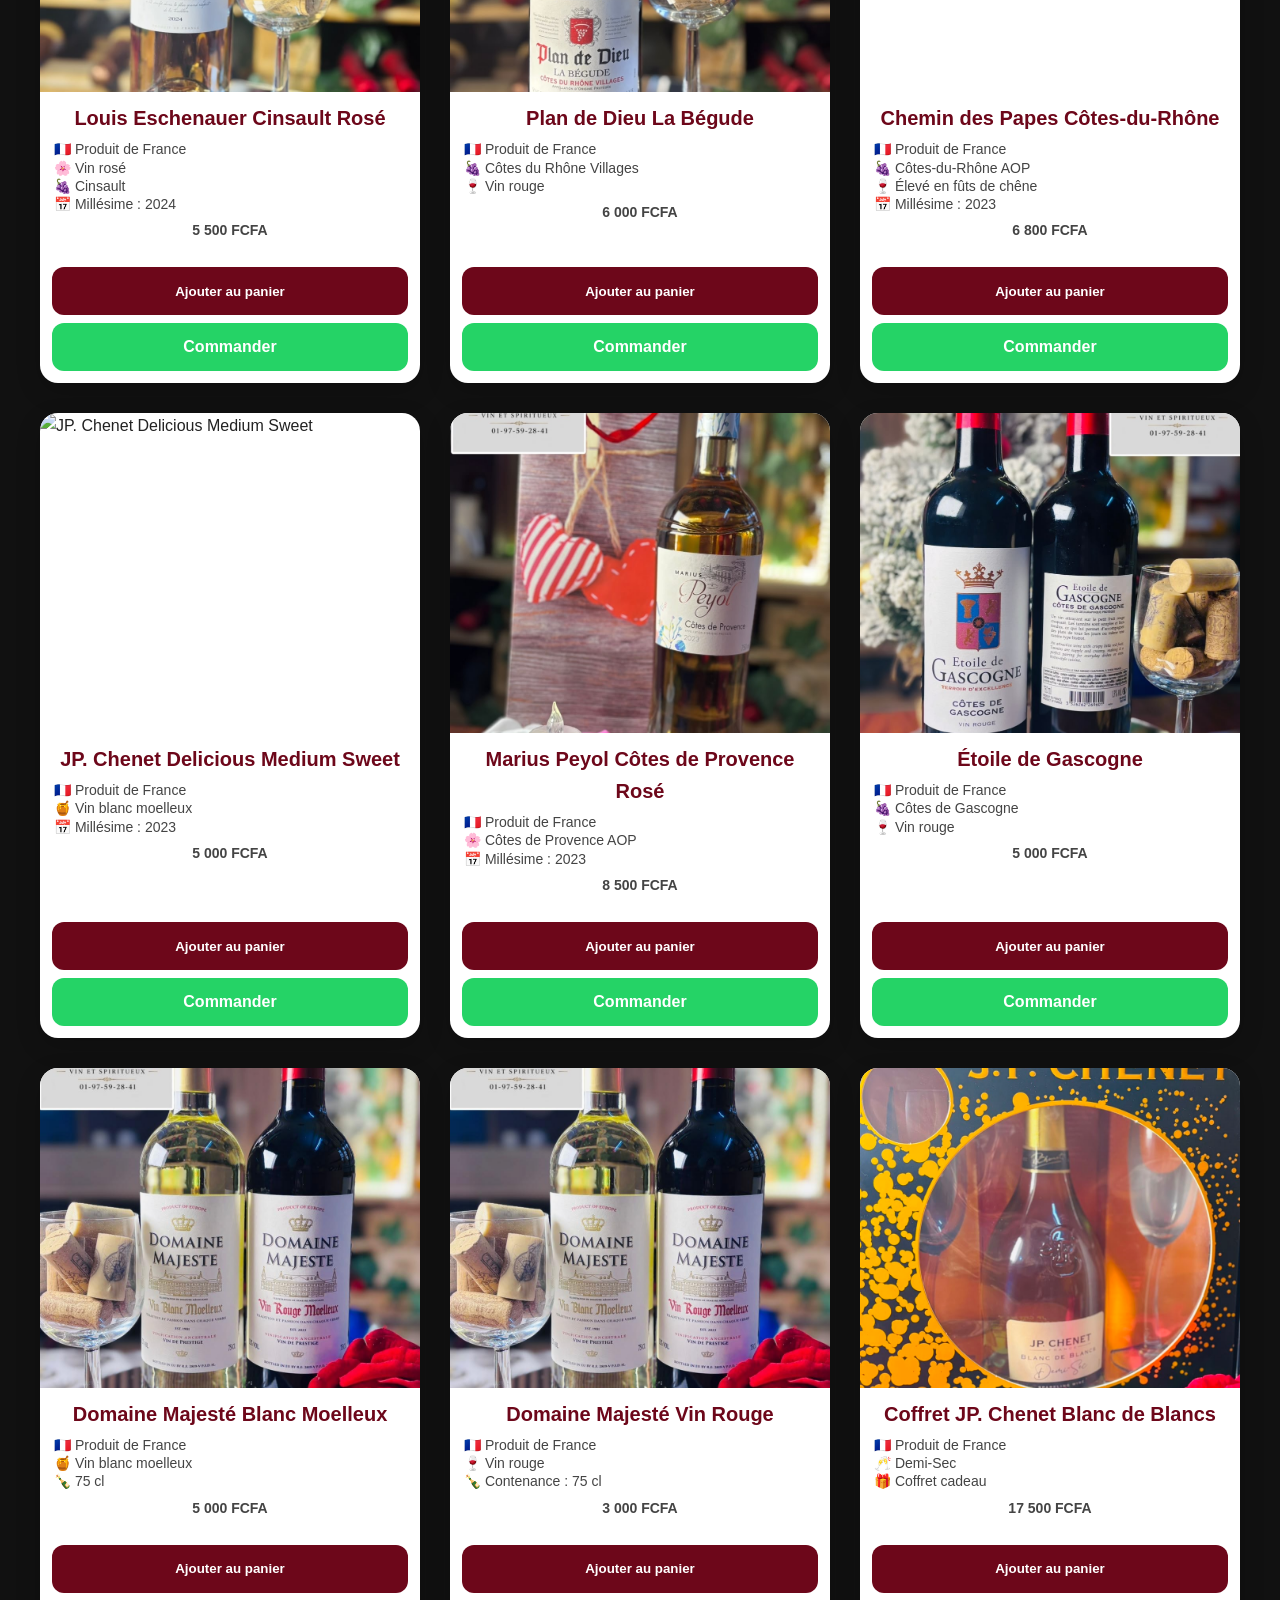
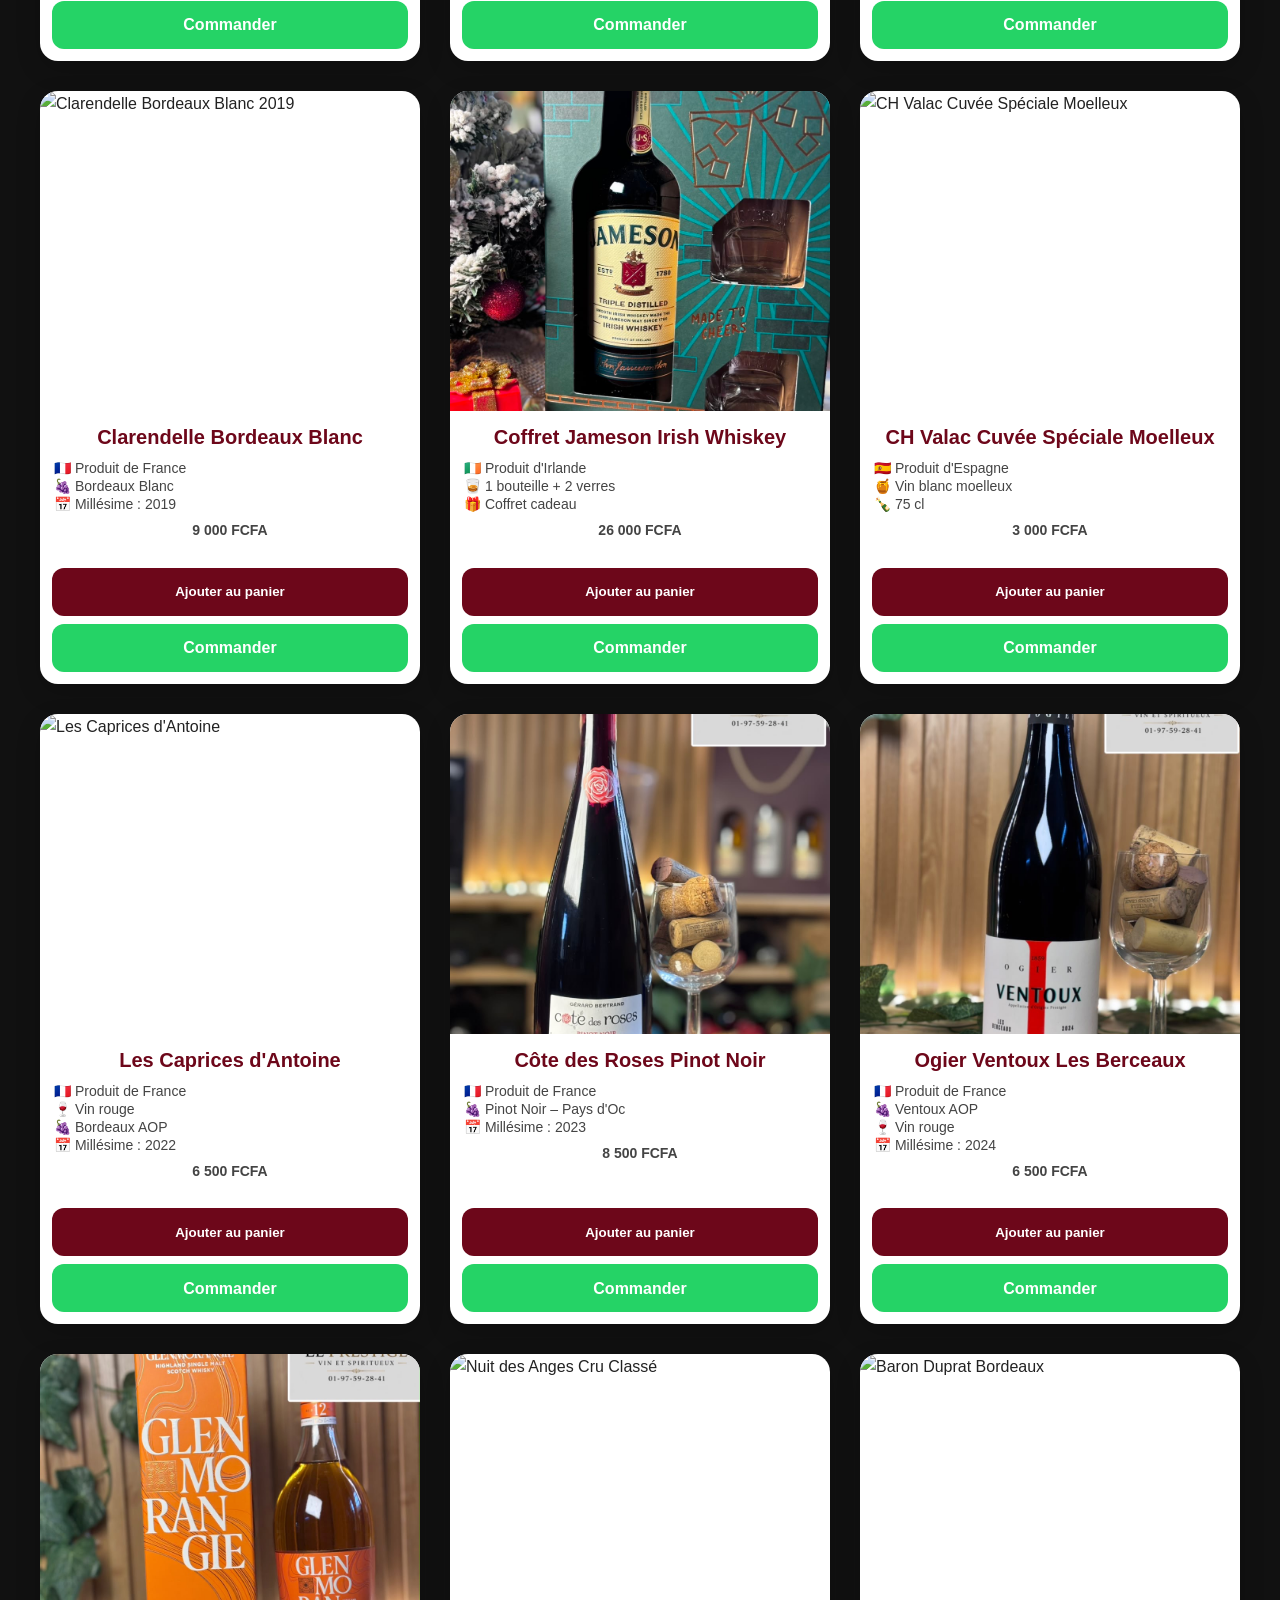
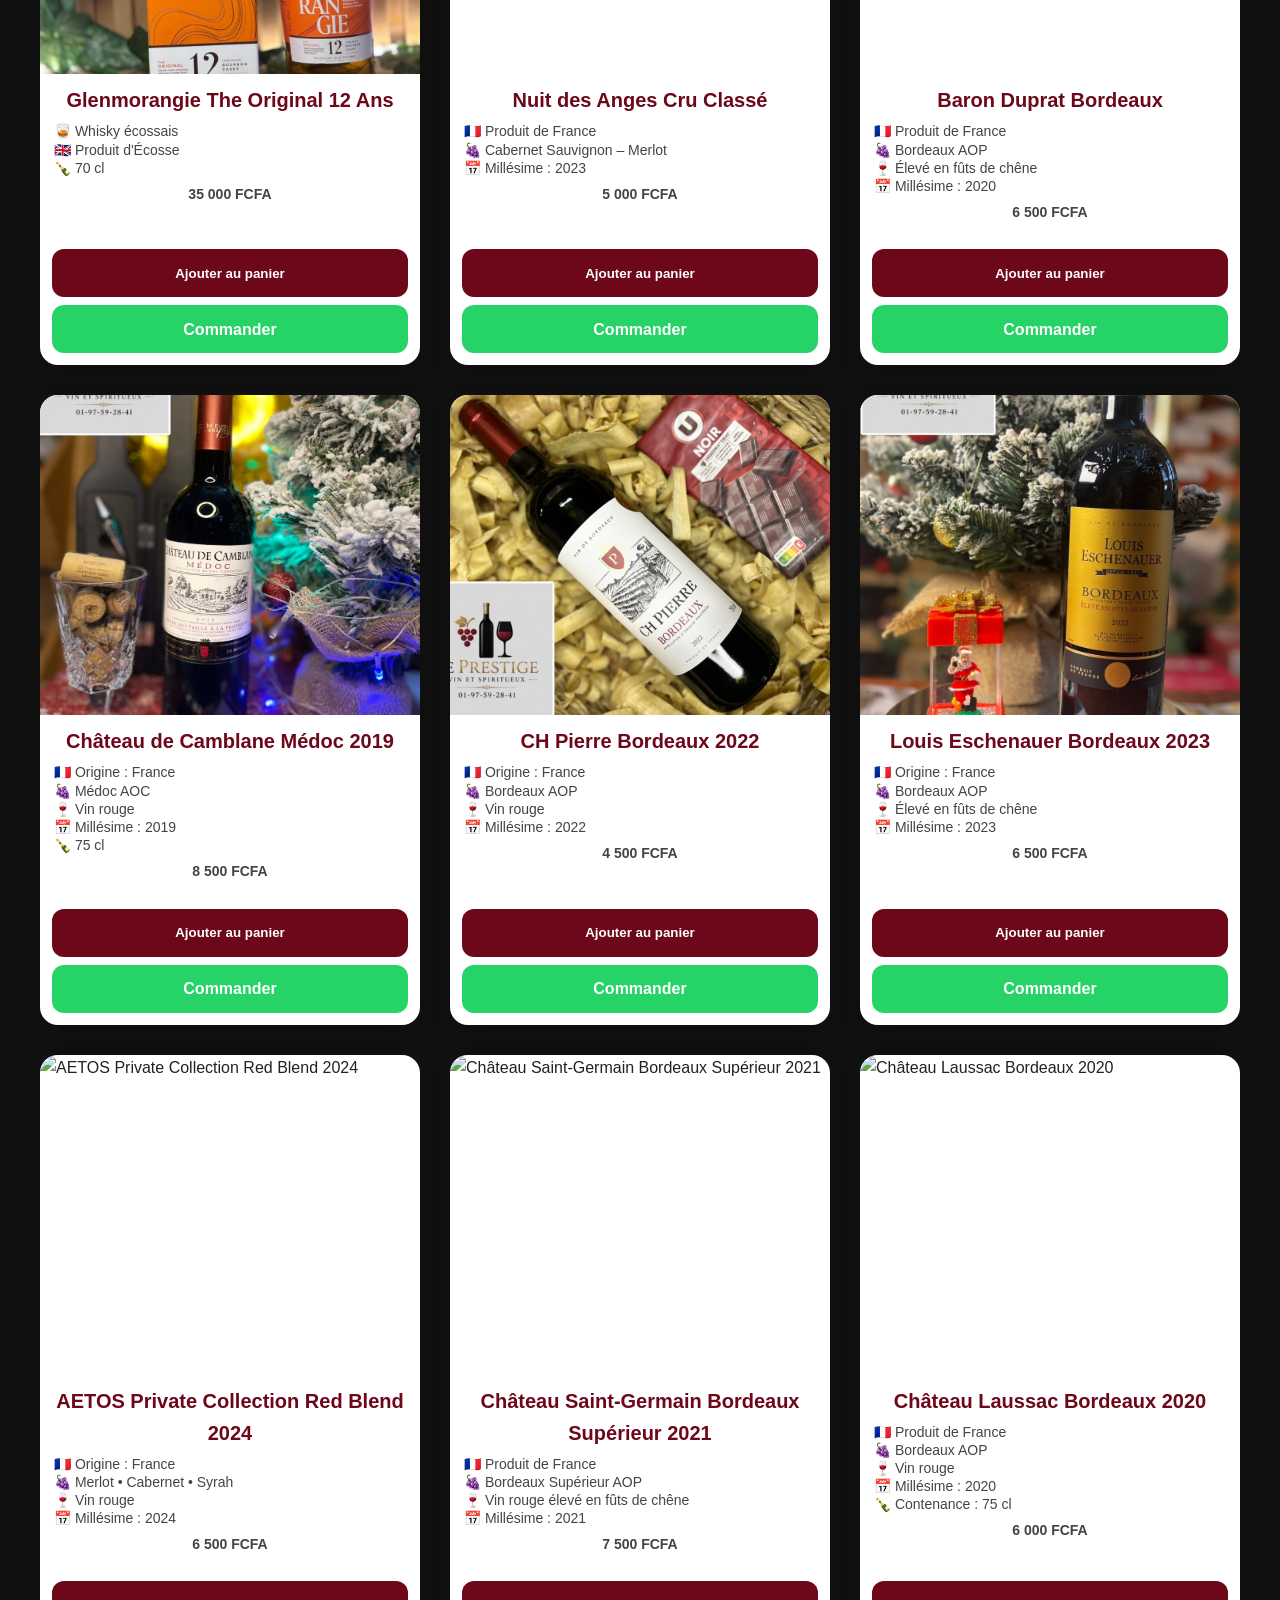
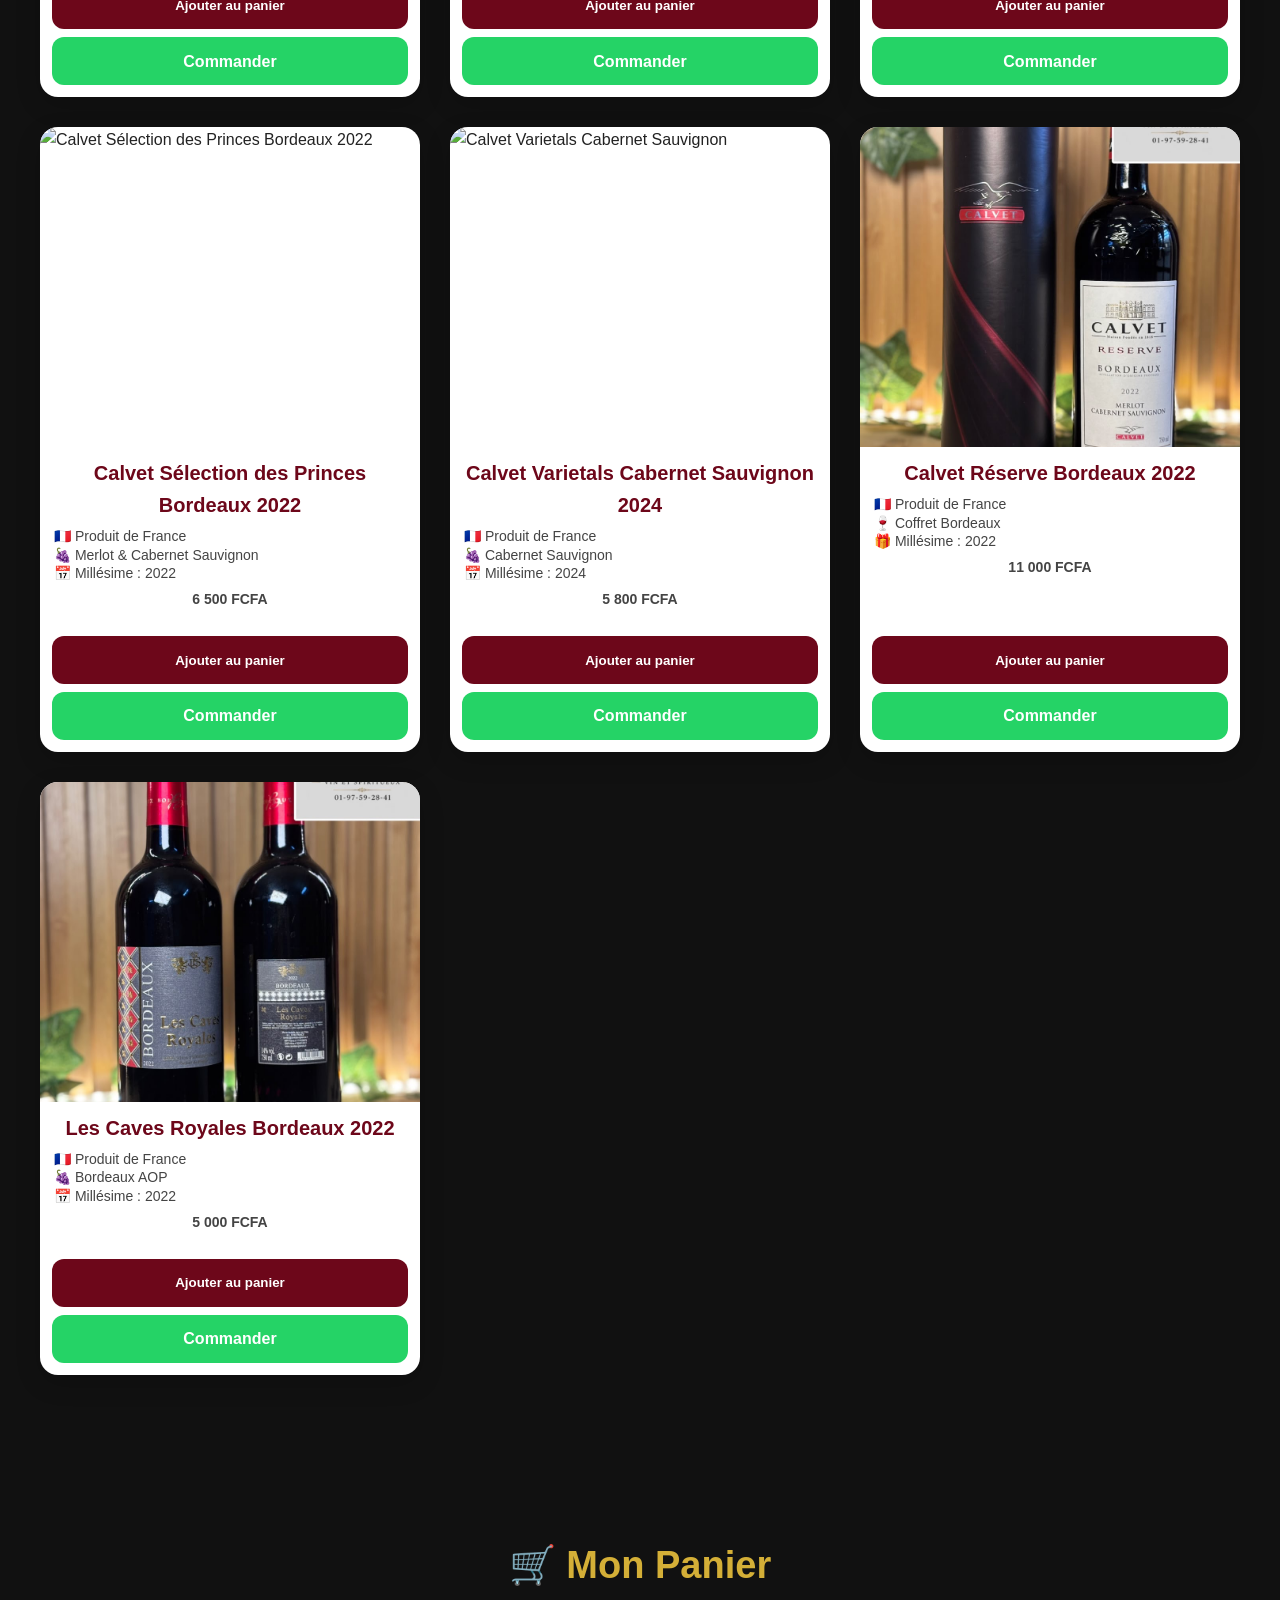
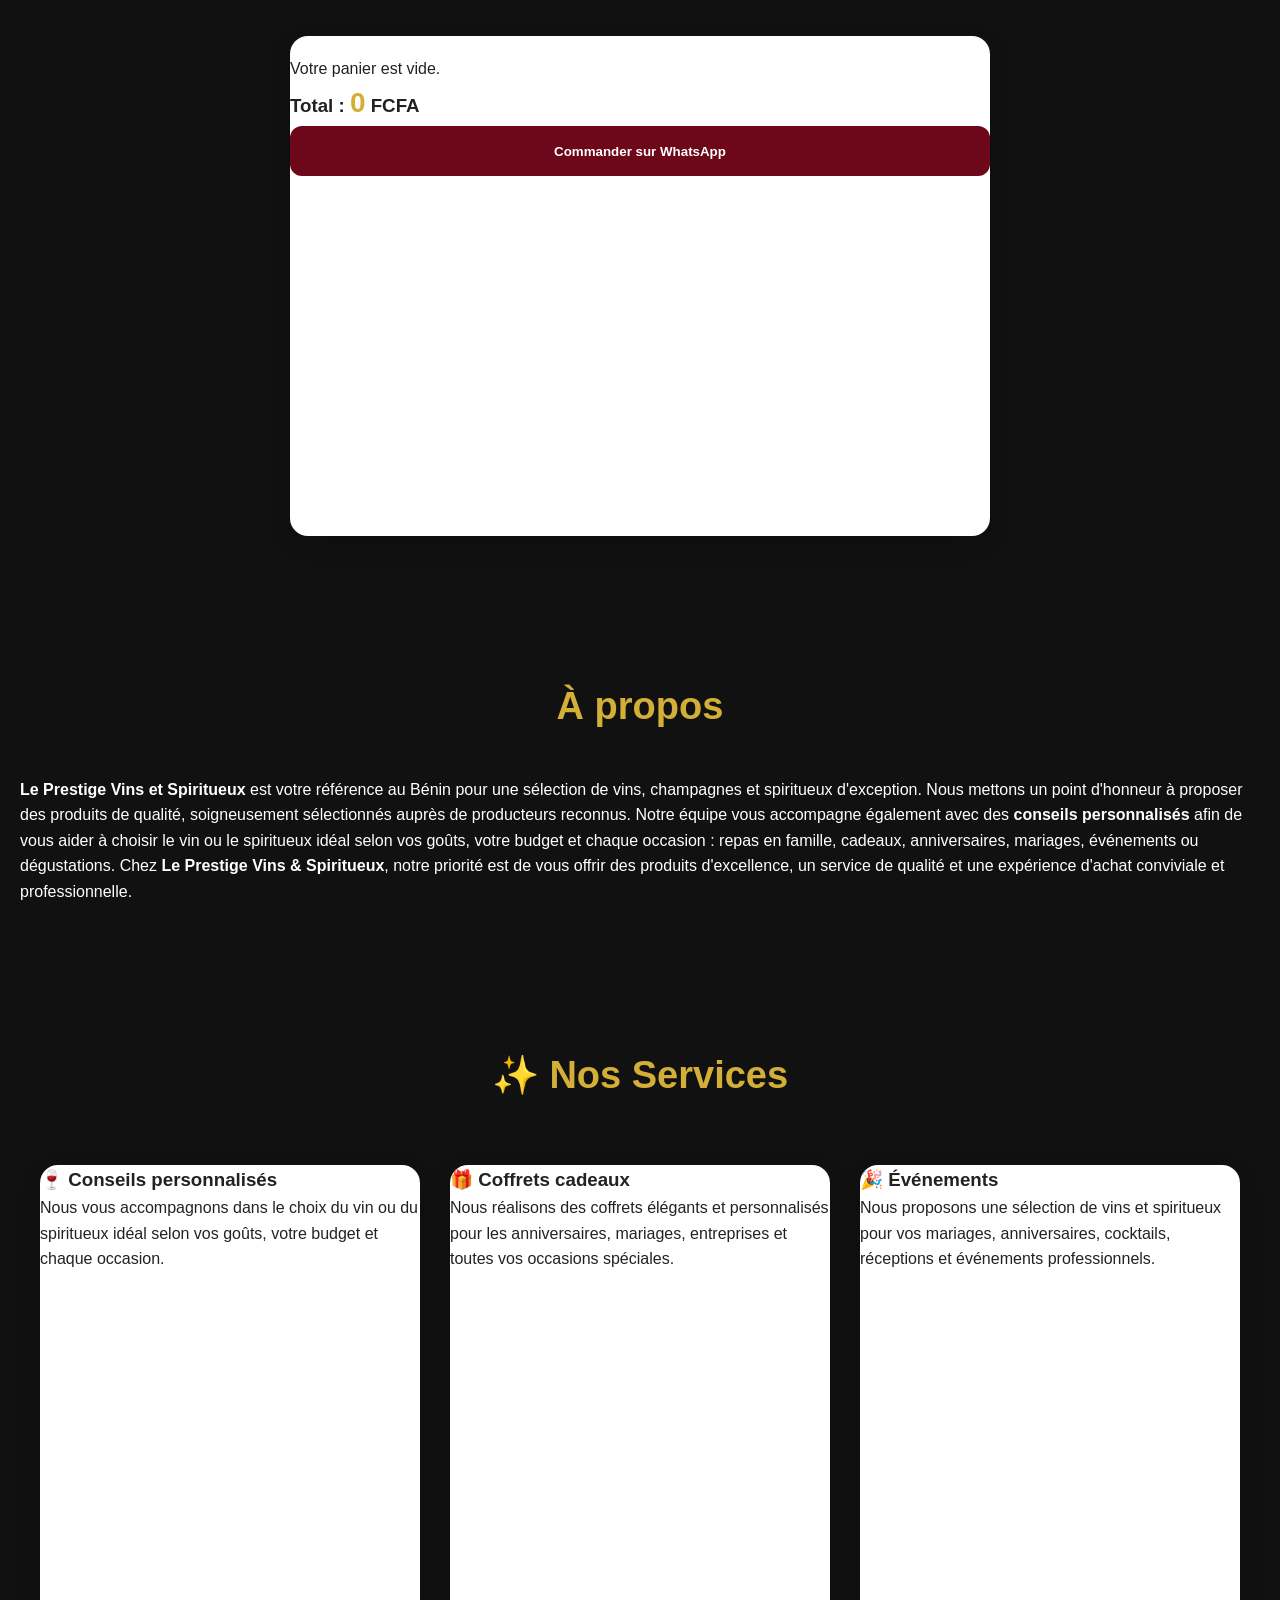
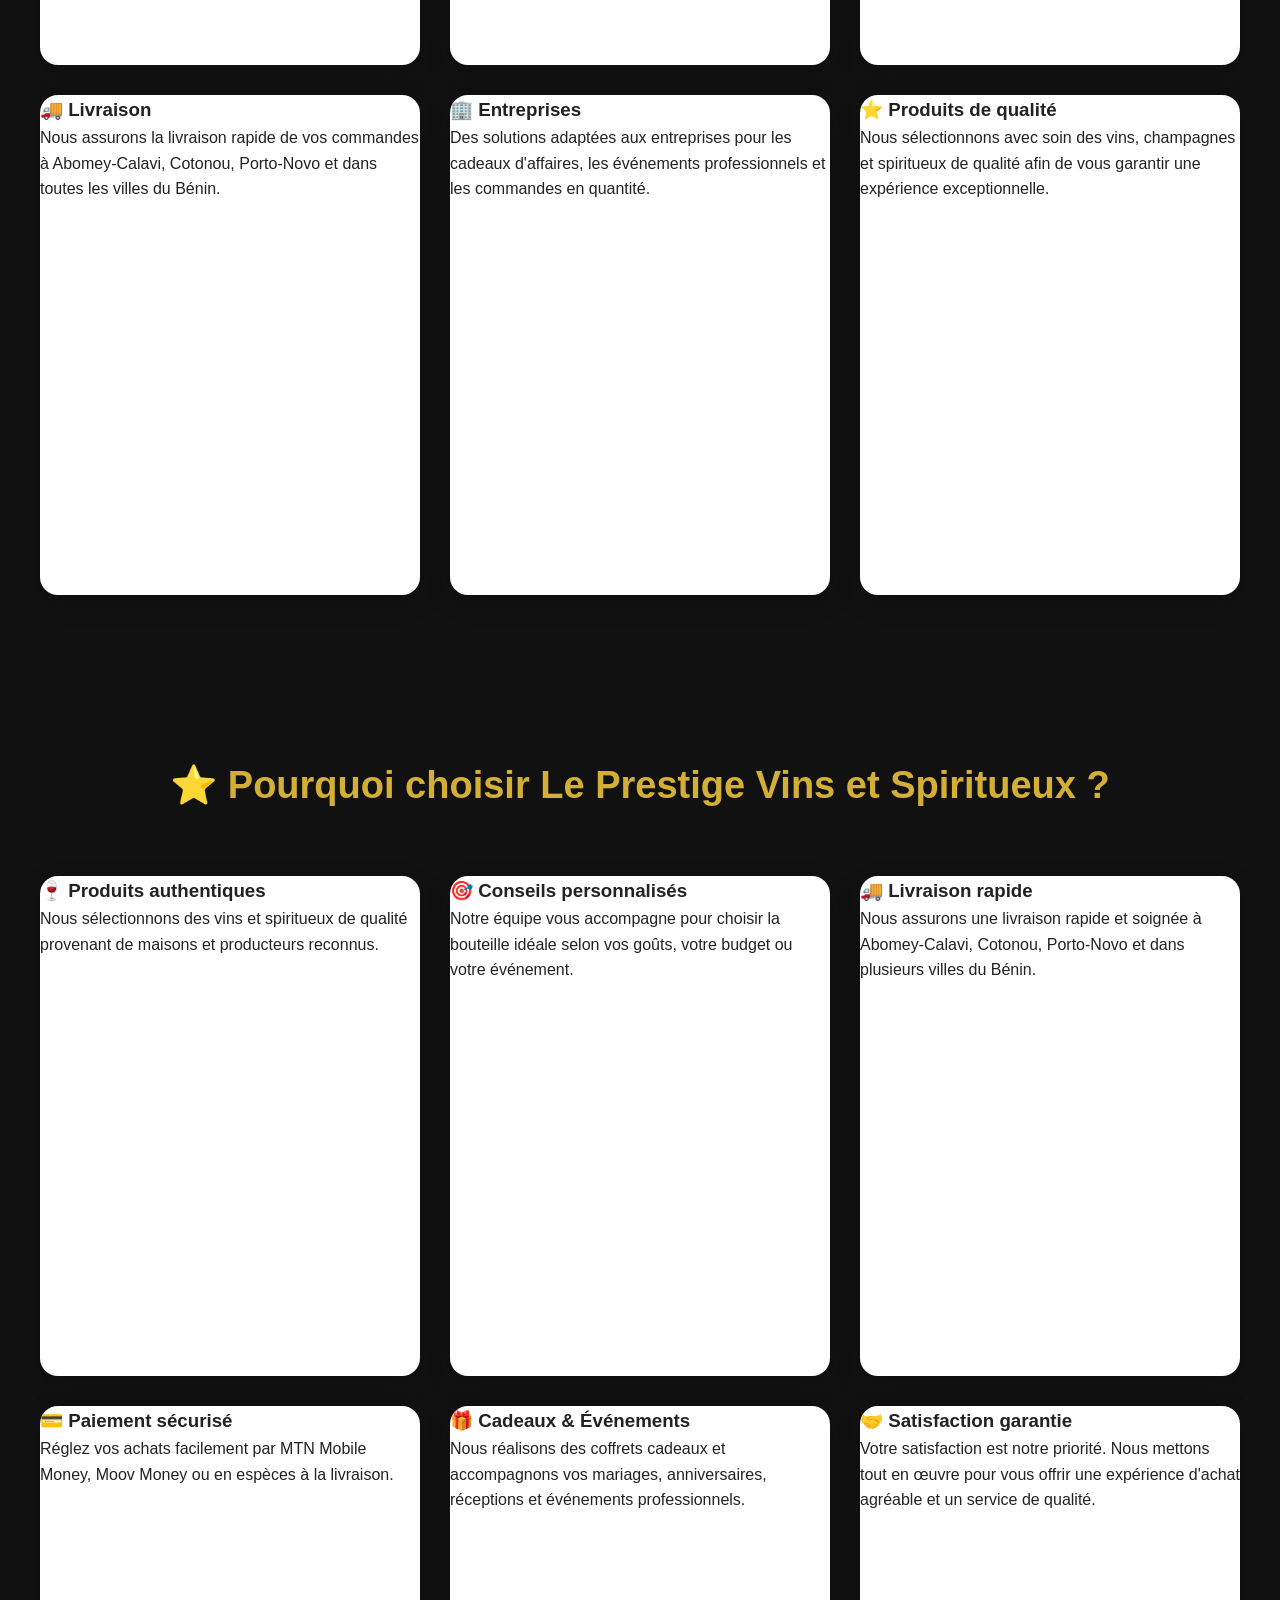
==== commit e4b5ca1f: "Update index.html" ====
--- a/index.html
+++ b/index.html
@@ -2335,6 +2335,10 @@
     ✅ Produit ajouté au panier
 </div>
 
+<button id="retour-haut" onclick="retourHaut()">
+⬆
+</button>
+
 </body>
 
 </html>
--- a/style.css
+++ b/style.css
@@ -1449,3 +1449,186 @@
 .avis-card h3{
     margin-bottom:10px;
 }
+
+/* ========================================= */
+/* VERSION MOBILE */
+/* ========================================= */
+
+@media screen and (max-width:768px){
+
+nav{
+    flex-direction:column;
+    gap:15px;
+    padding:15px;
+}
+
+nav ul{
+    flex-direction:column;
+    align-items:center;
+    gap:15px;
+}
+
+.hero h1{
+    font-size:30px;
+}
+
+.hero p{
+    font-size:16px;
+}
+
+.produits{
+    grid-template-columns:1fr;
+}
+
+.carte{
+    width:100%;
+}
+
+.carte img{
+    height:220px;
+    object-fit:cover;
+}
+
+.actions{
+    display:flex;
+    flex-direction:column;
+    gap:10px;
+}
+
+.actions button,
+.actions .btn-commander{
+    width:100%;
+}
+
+.panier{
+    width:95%;
+    margin:auto;
+}
+
+.ligne-panier{
+    flex-direction:column;
+    align-items:flex-start;
+    gap:15px;
+}
+
+.quantite-zone{
+    width:100%;
+    justify-content:center;
+}
+
+.btn-supprimer{
+    width:100%;
+}
+
+footer{
+    padding:30px 20px;
+    text-align:center;
+}
+
+.avis-card{
+    margin-bottom:20px;
+}
+
+.formulaire-avis input,
+.formulaire-avis textarea{
+    font-size:16px;
+}
+
+.btn-avis{
+    width:100%;
+}
+
+}
+
+/* ========================================= */
+/* MENU HAMBURGER */
+/* ========================================= */
+
+.menu-toggle{
+    display:none;
+    background:none;
+    border:none;
+    color:#d4af37;
+    font-size:40px;
+    cursor:pointer;
+}
+
+/* Version mobile */
+
+@media (max-width:768px){
+    #menu.active{
+    display:flex;
+}
+
+    nav{
+        position:relative;
+        display:flex;
+        flex-direction:column;
+        align-items:center;
+    }
+
+    .menu-toggle{
+        display:block;
+        margin:10px 0;
+    }
+
+    #menu{
+        display:none;
+        width:100%;
+        flex-direction:column;
+        text-align:center;
+        background:#111;
+        padding:15px 0;
+    }
+
+    #menu a{
+        display:block;
+        padding:12px;
+        color:white;
+        text-decoration:none;
+        border-bottom:1px solid #333;
+    }
+
+    #menu a:hover{
+        background:#222;
+    }
+
+    #menu.active{
+        display:flex;
+    }
+
+}
+
+/* Animation du menu */
+
+#menu{
+    transition: all 0.35s ease;
+    overflow: hidden;
+}
+
+#menu.active{
+    animation: apparitionMenu .35s ease;
+}
+
+@keyframes apparitionMenu{
+    from{
+        opacity:0;
+        transform:translateY(-20px);
+    }
+
+    to{
+        opacity:1;
+        transform:translateY(0);
+    }
+}
+
+/* Animation des cartes */
+
+.carte{
+    transition:0.3s;
+}
+
+.carte:hover{
+    transform:translateY(-8px);
+    box-shadow:0 15px 30px rgba(0,0,0,.25);
+}
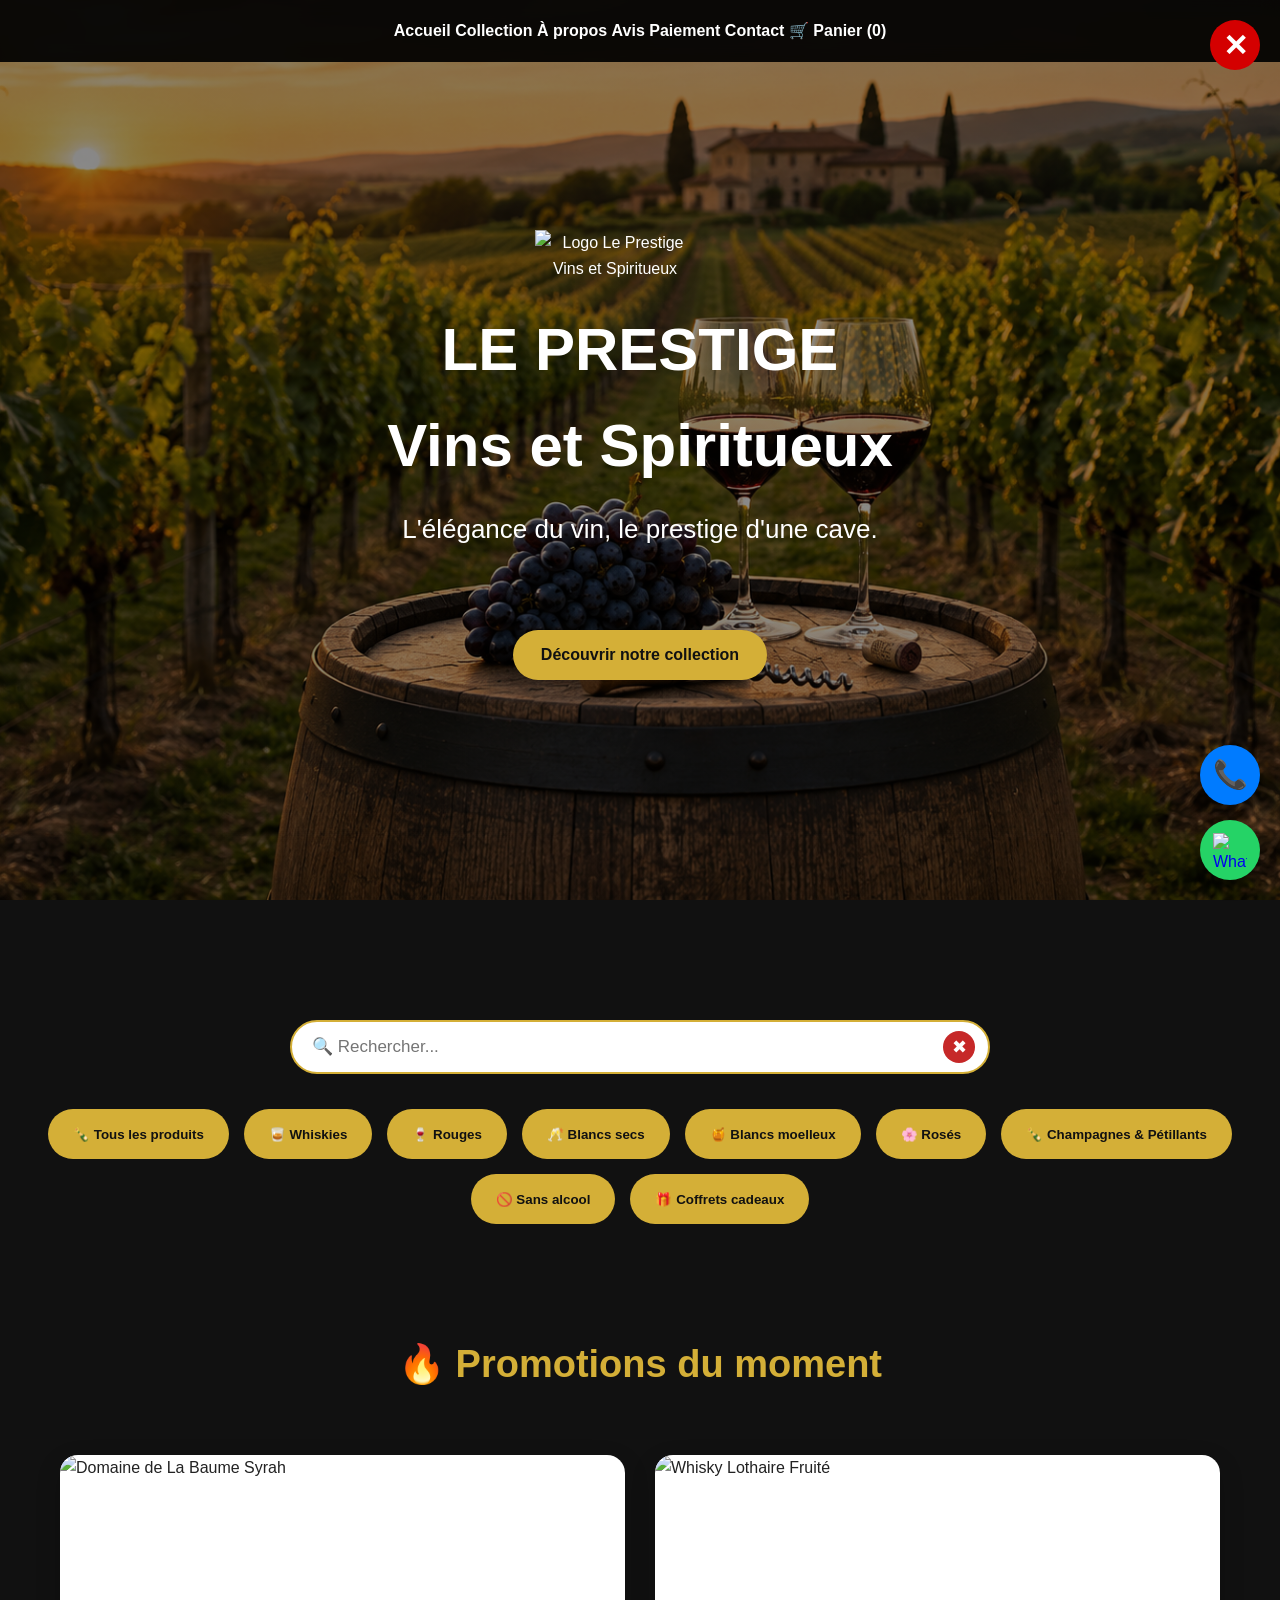
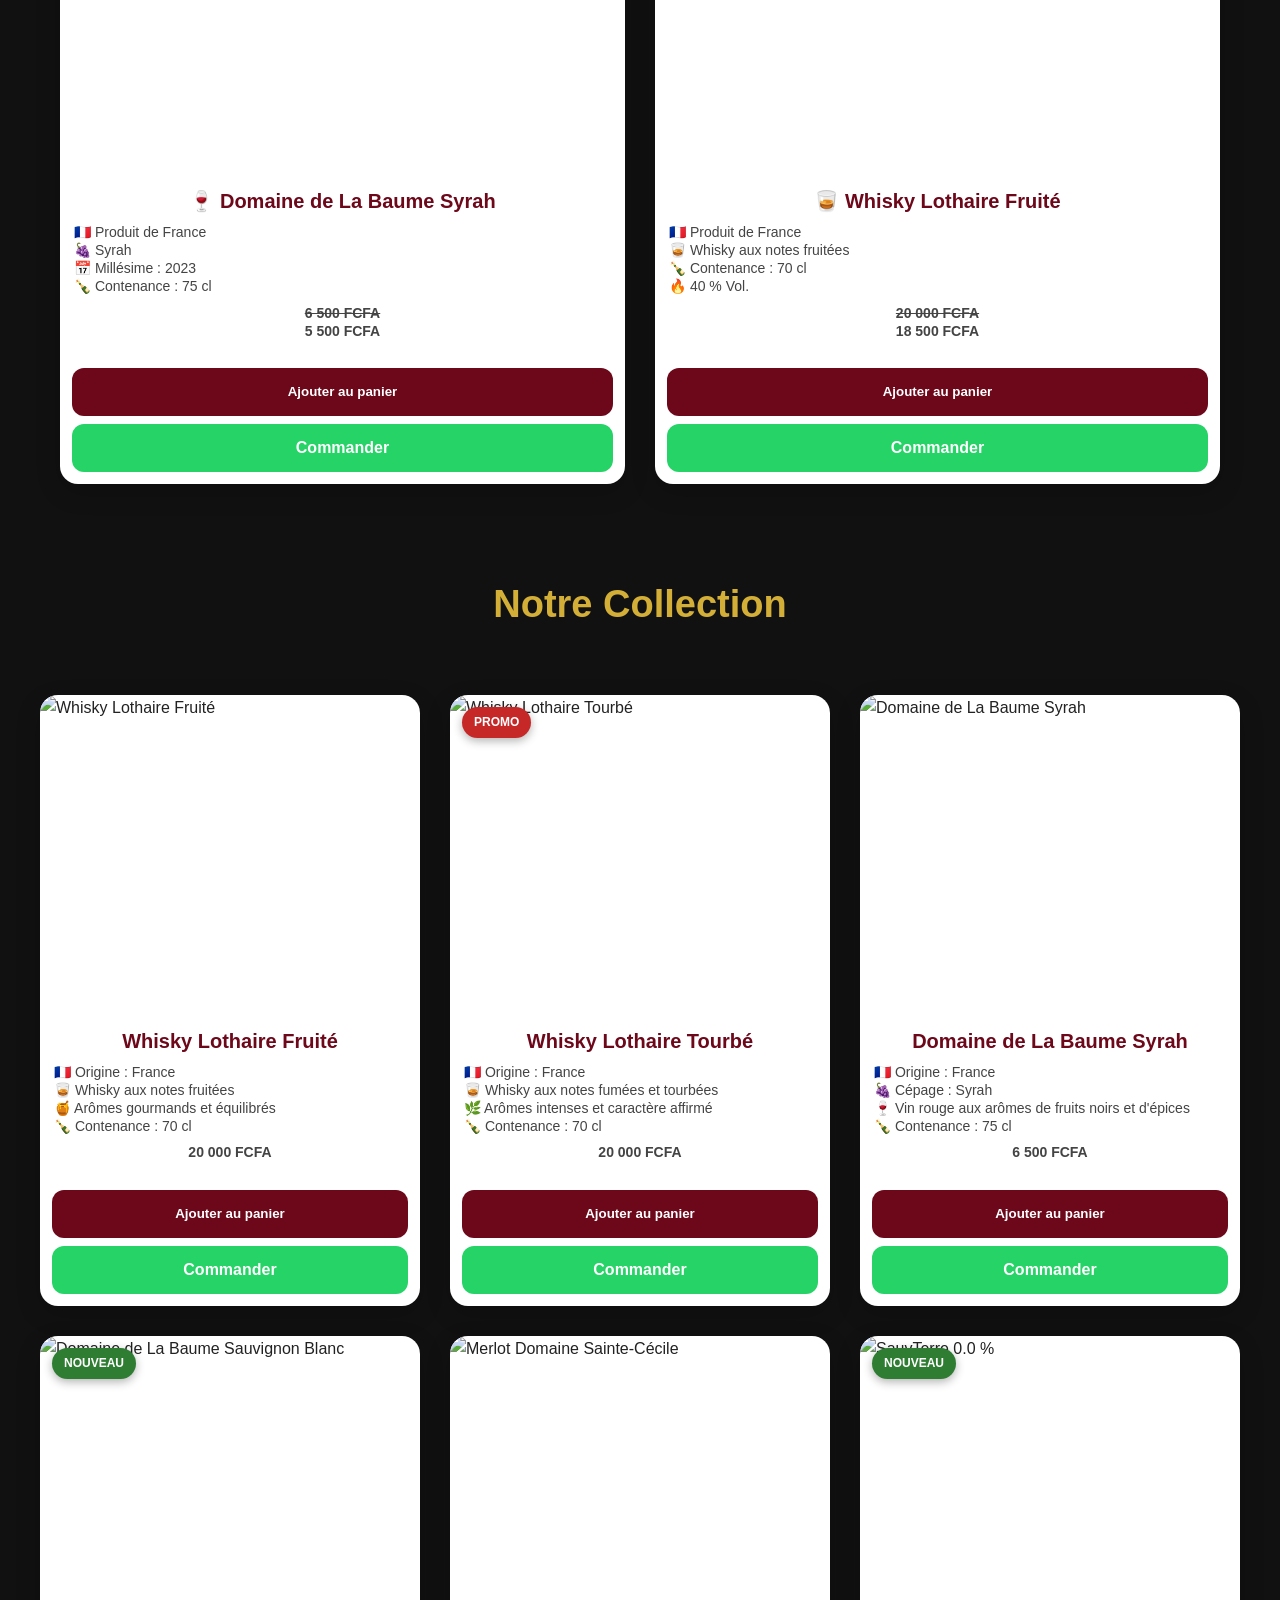
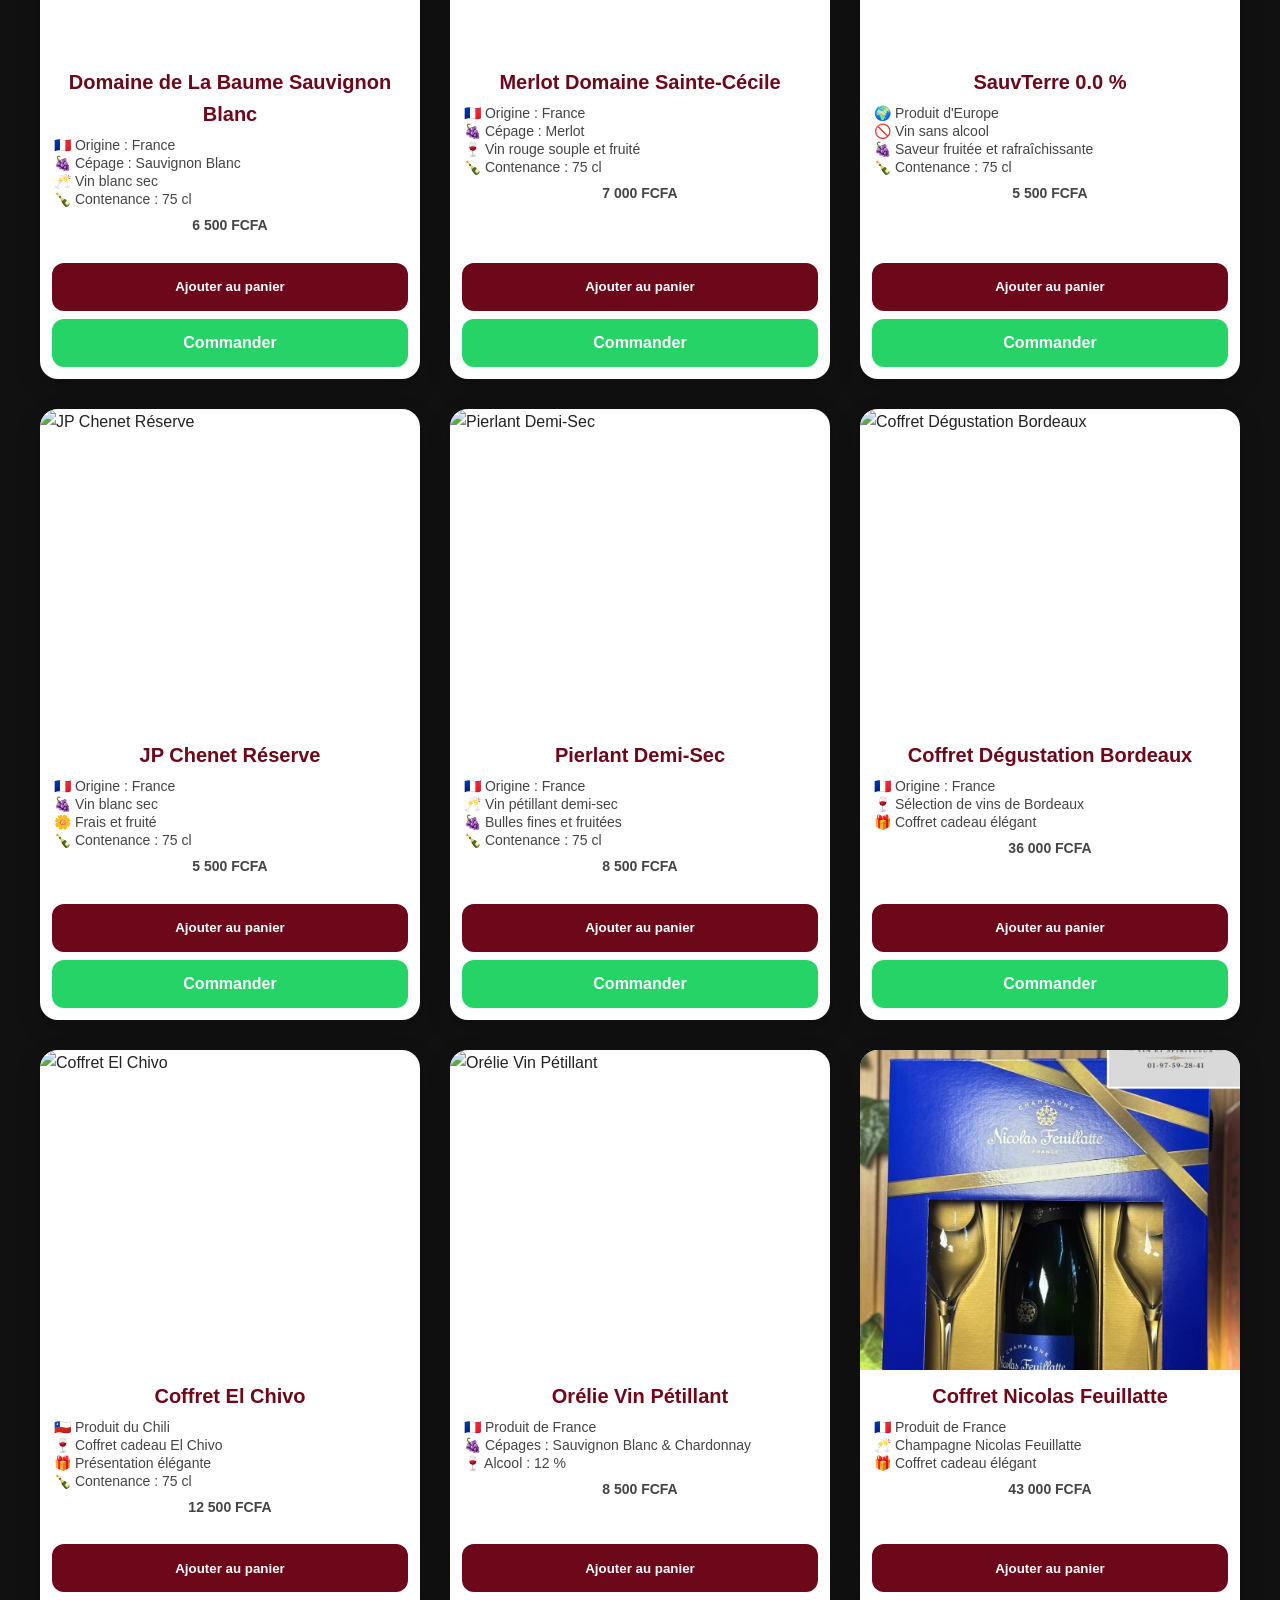
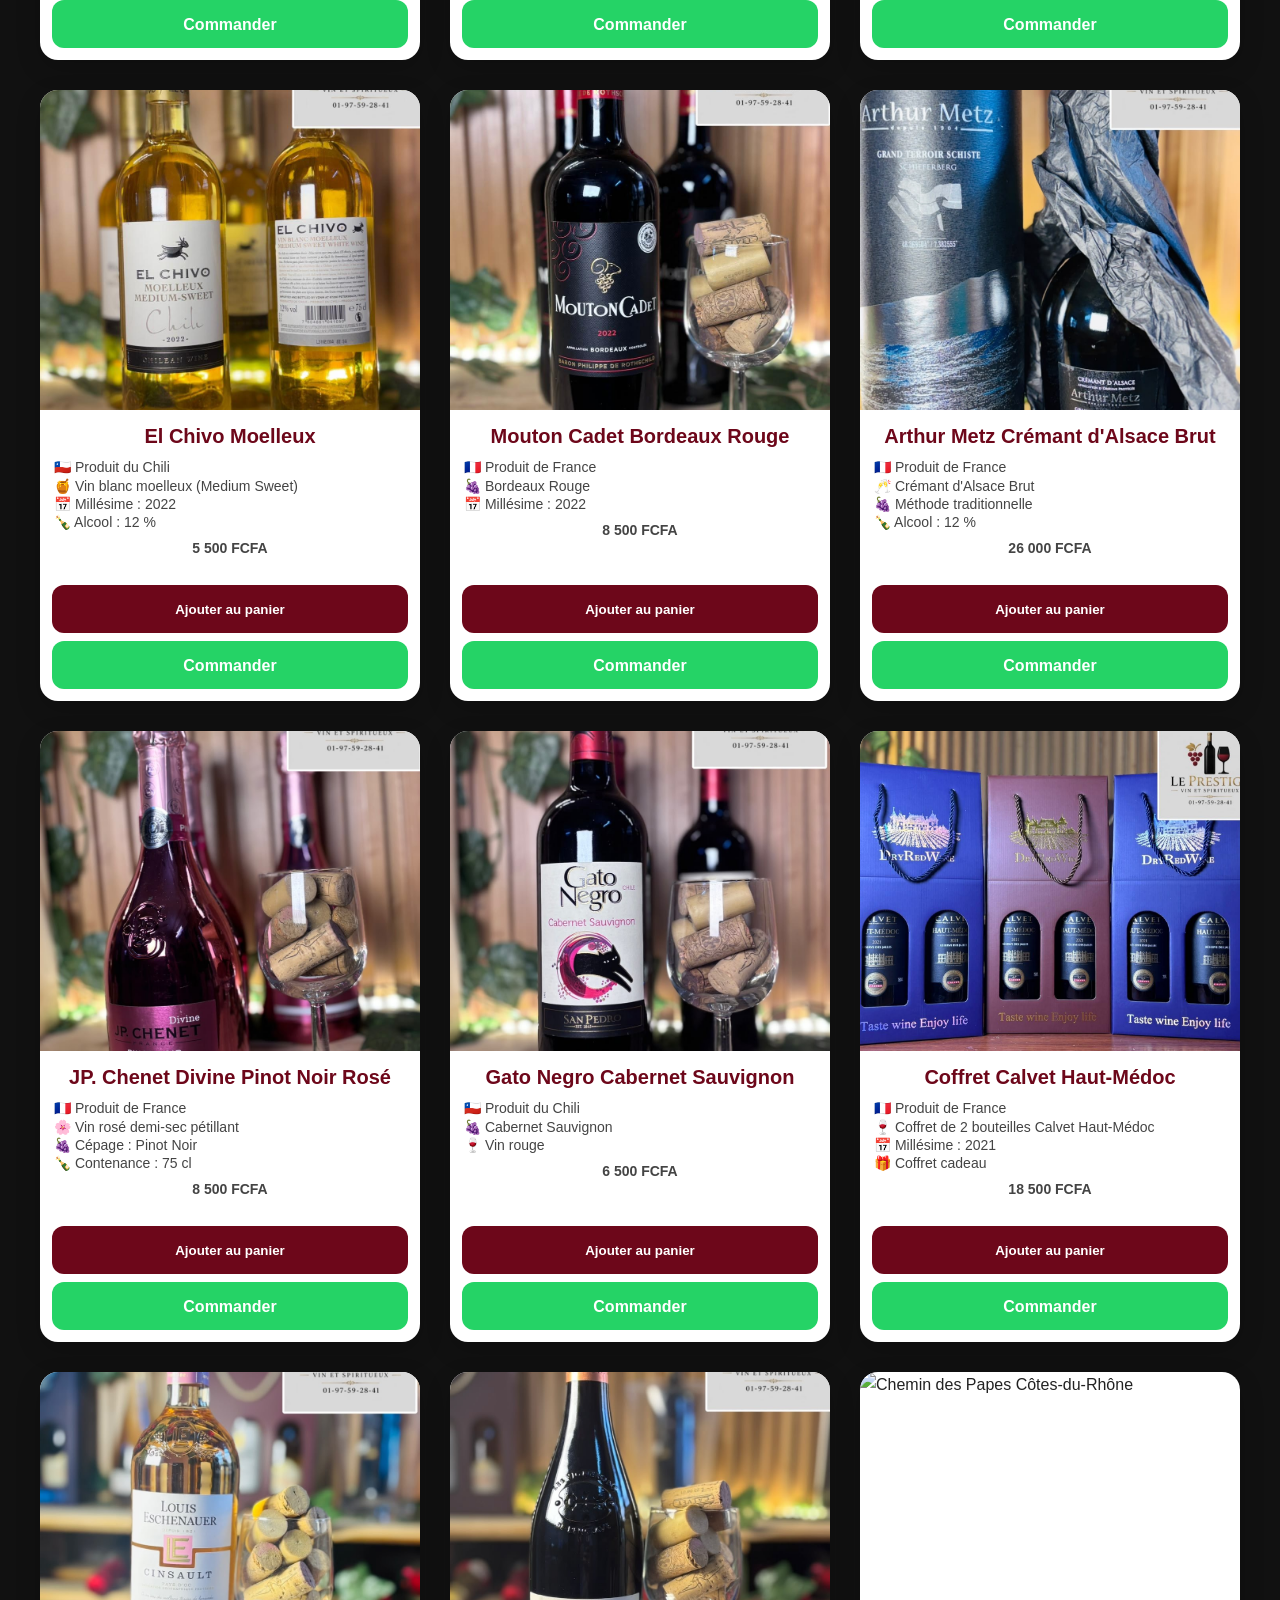
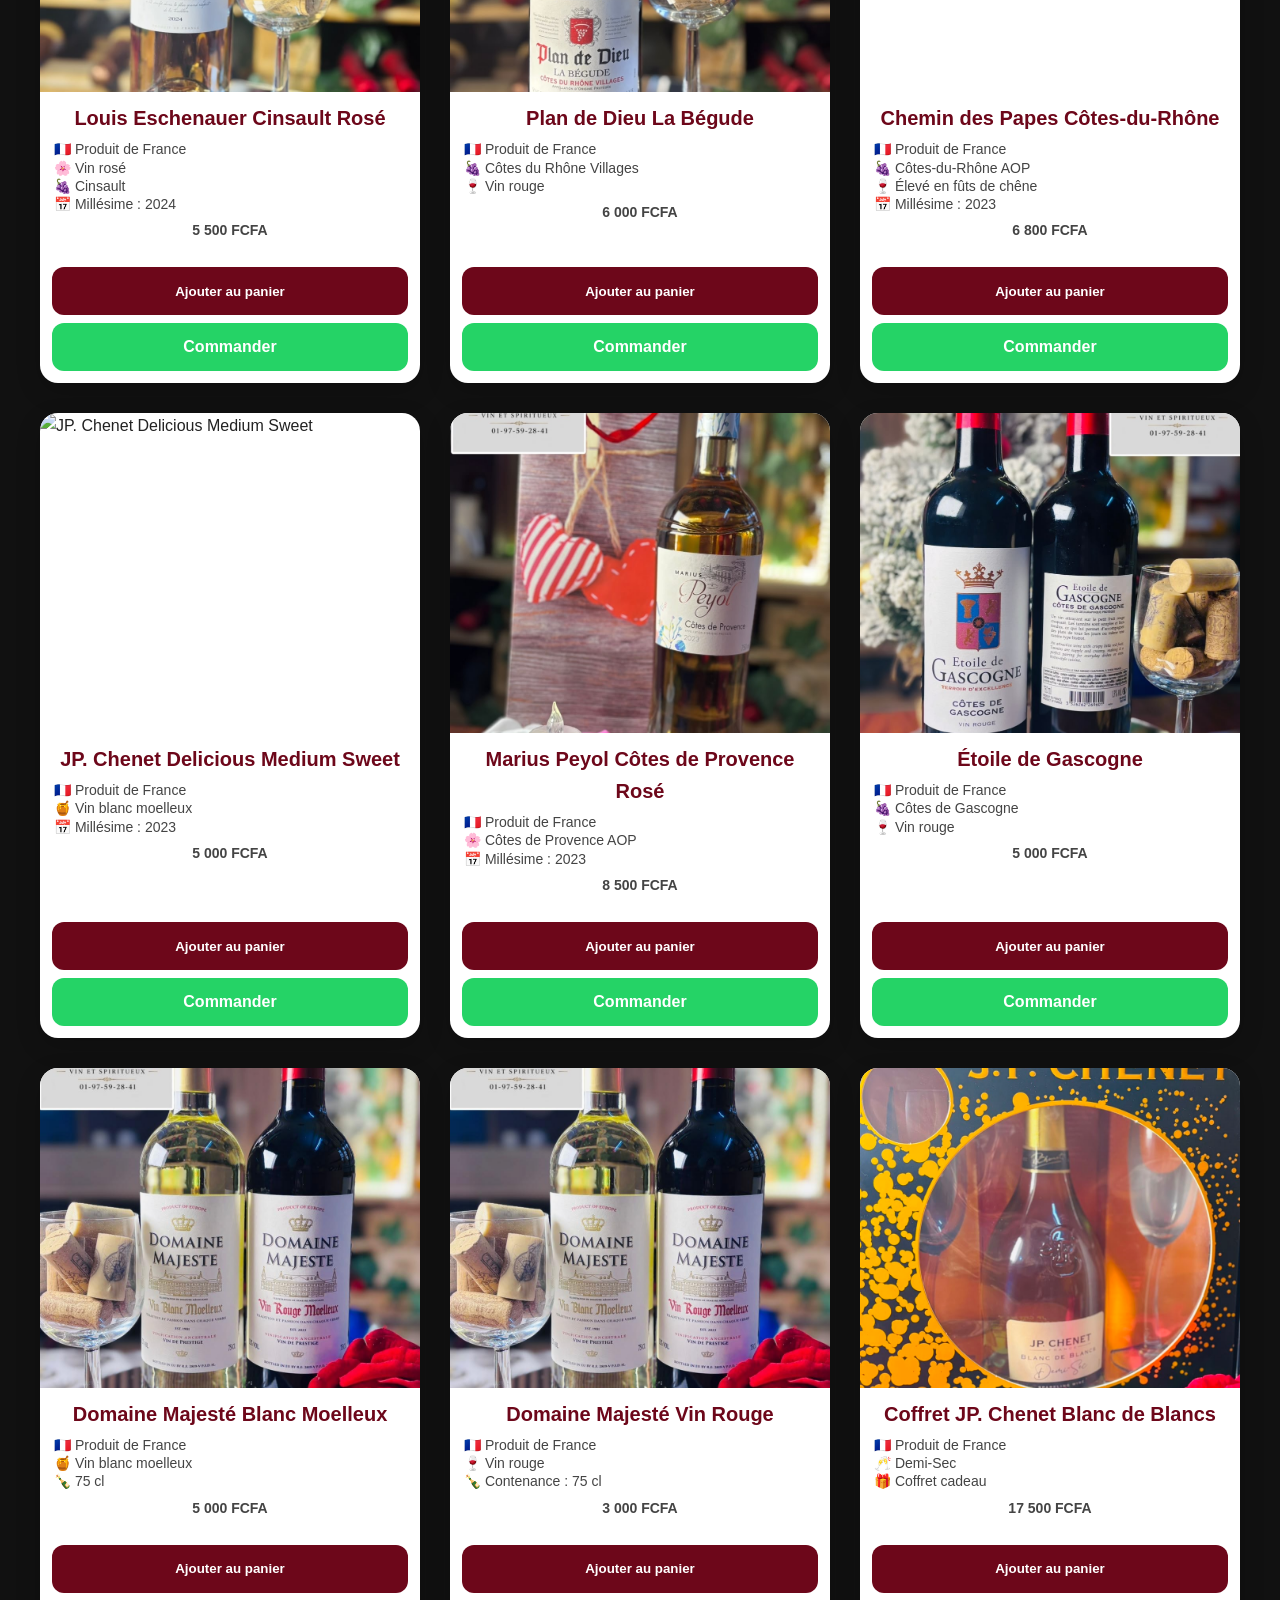
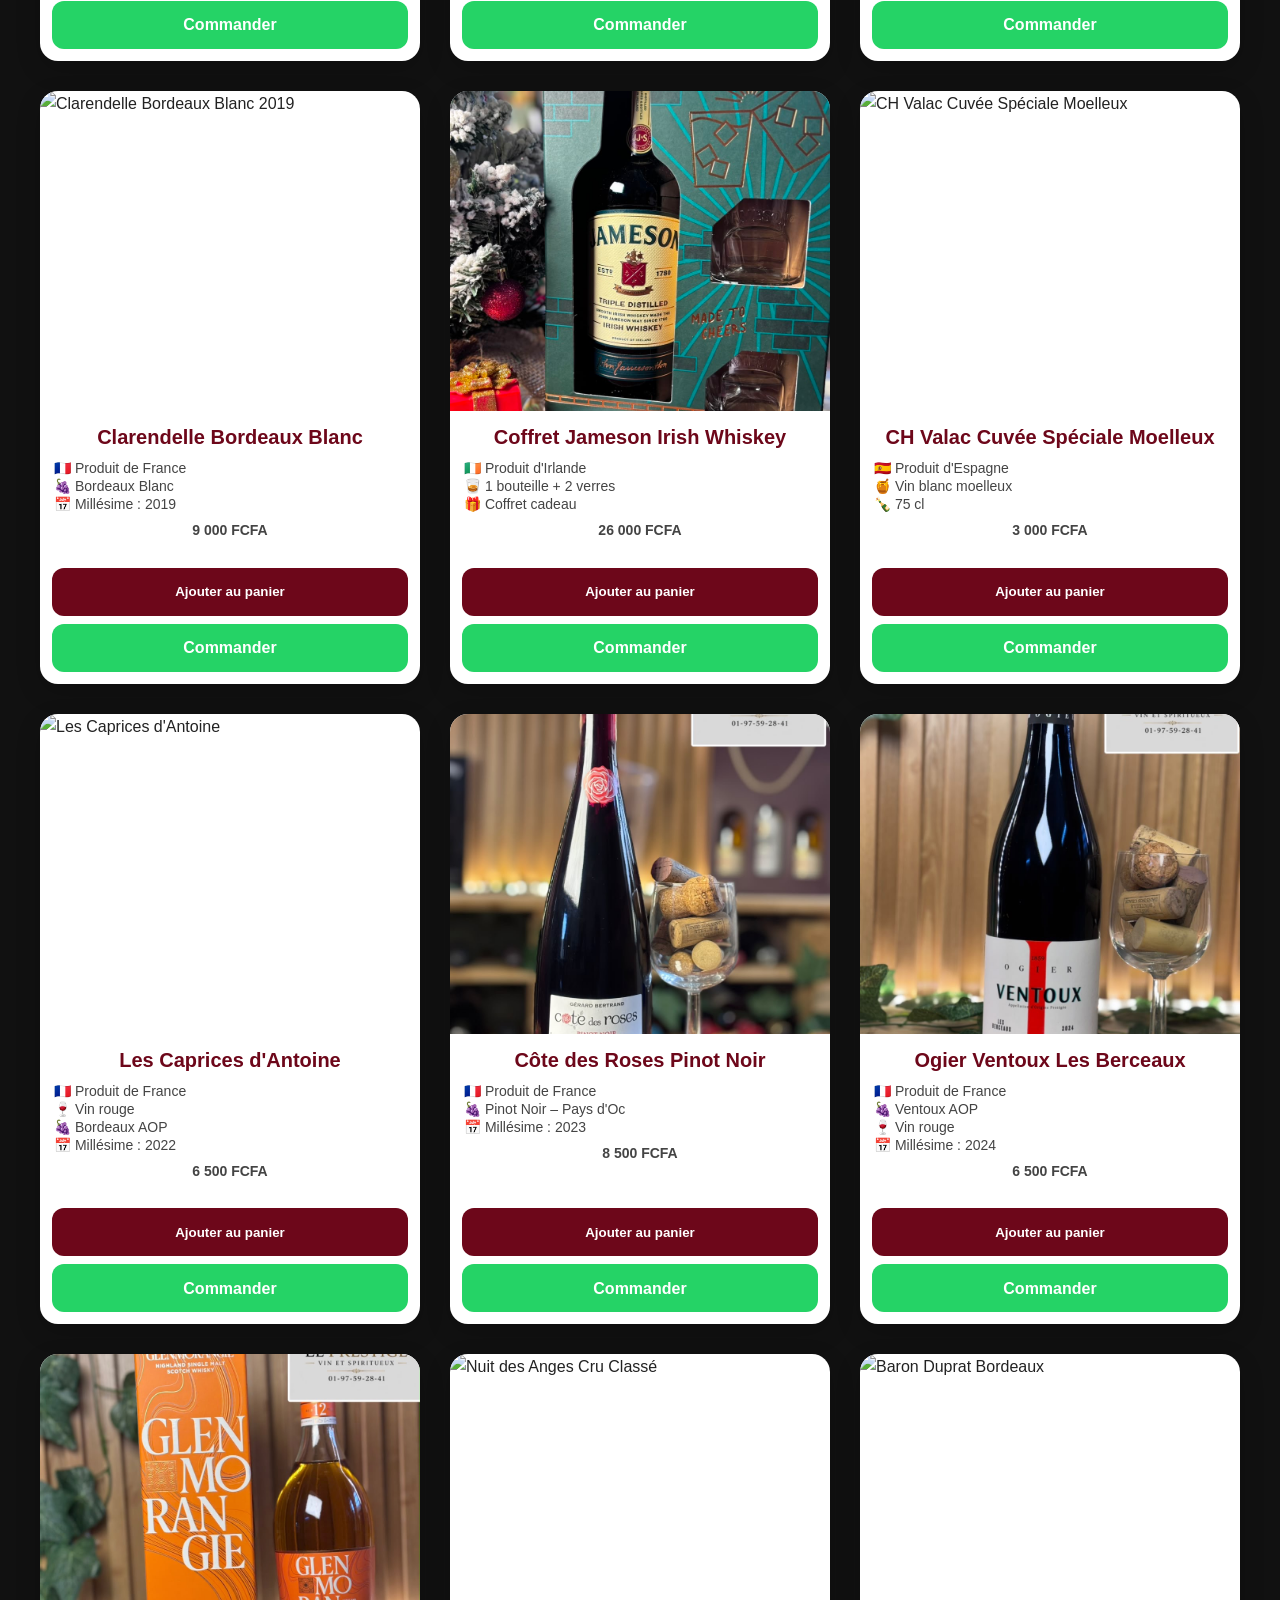
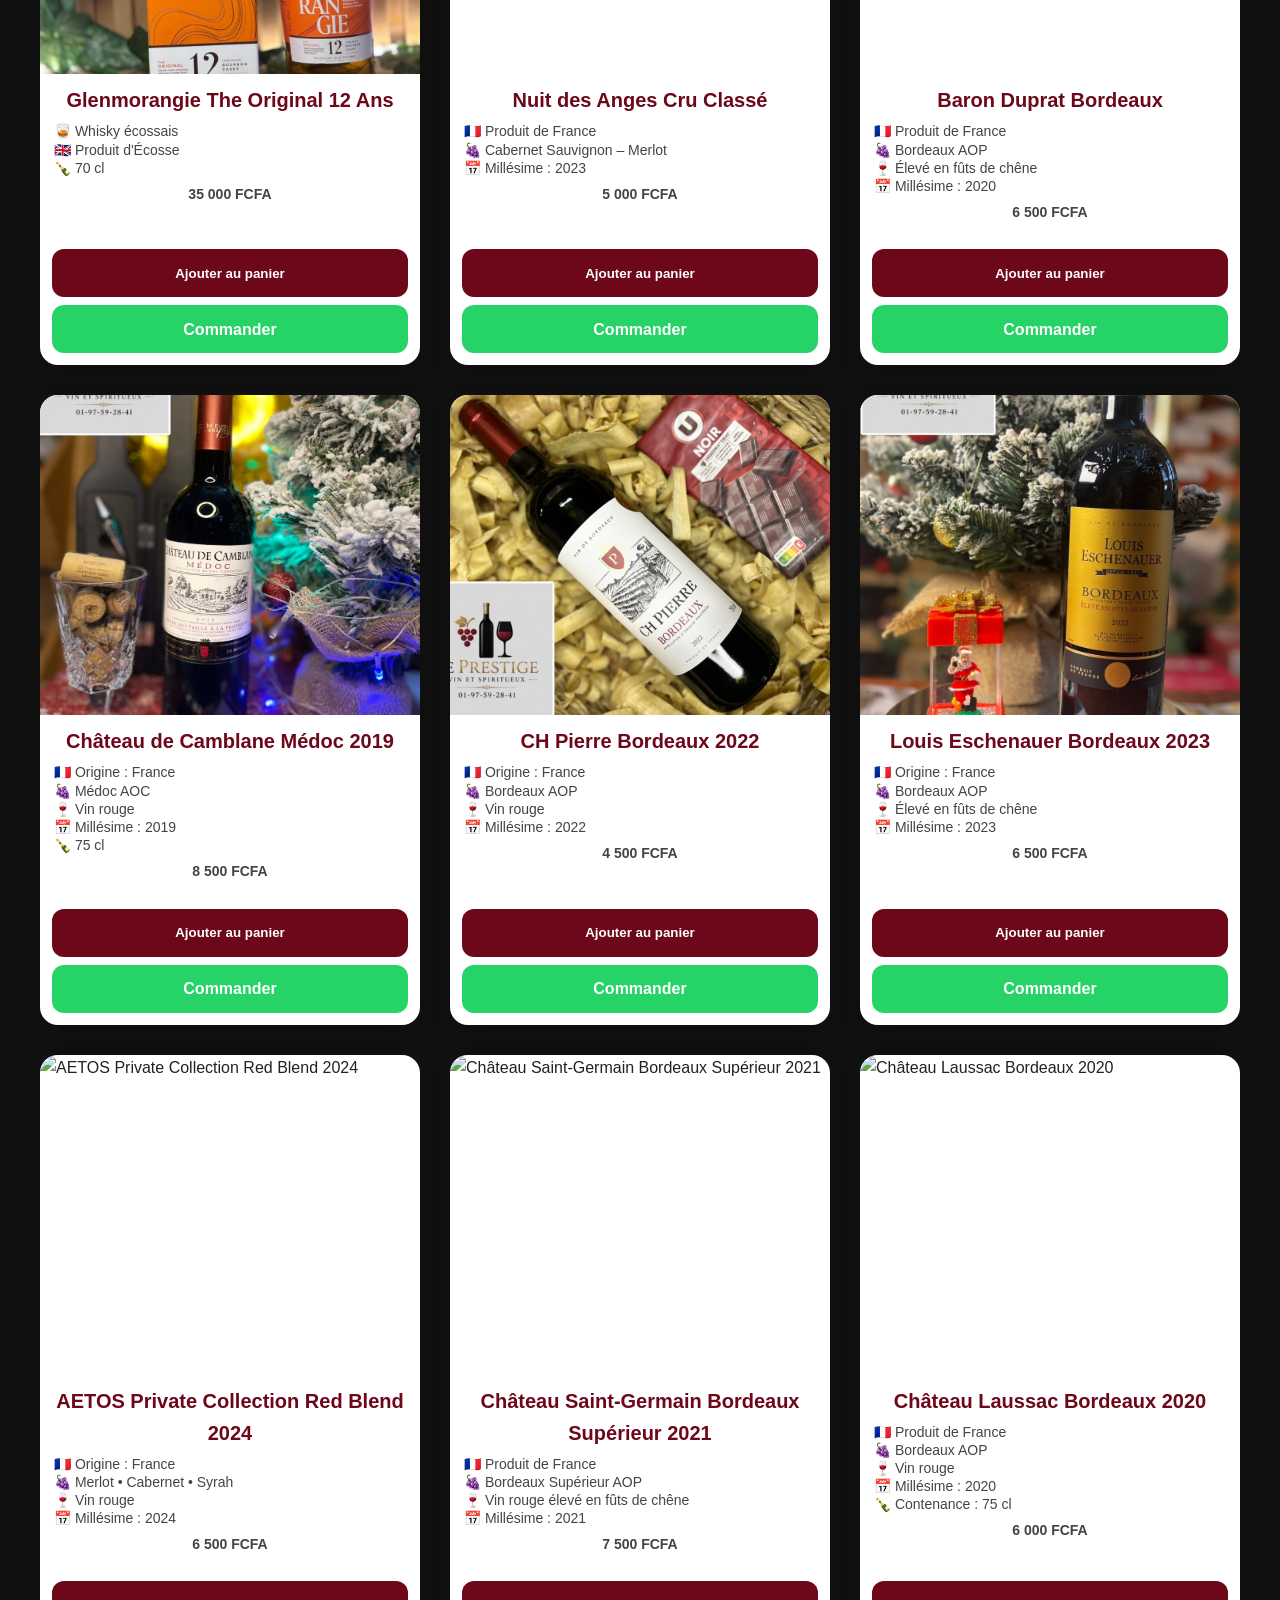
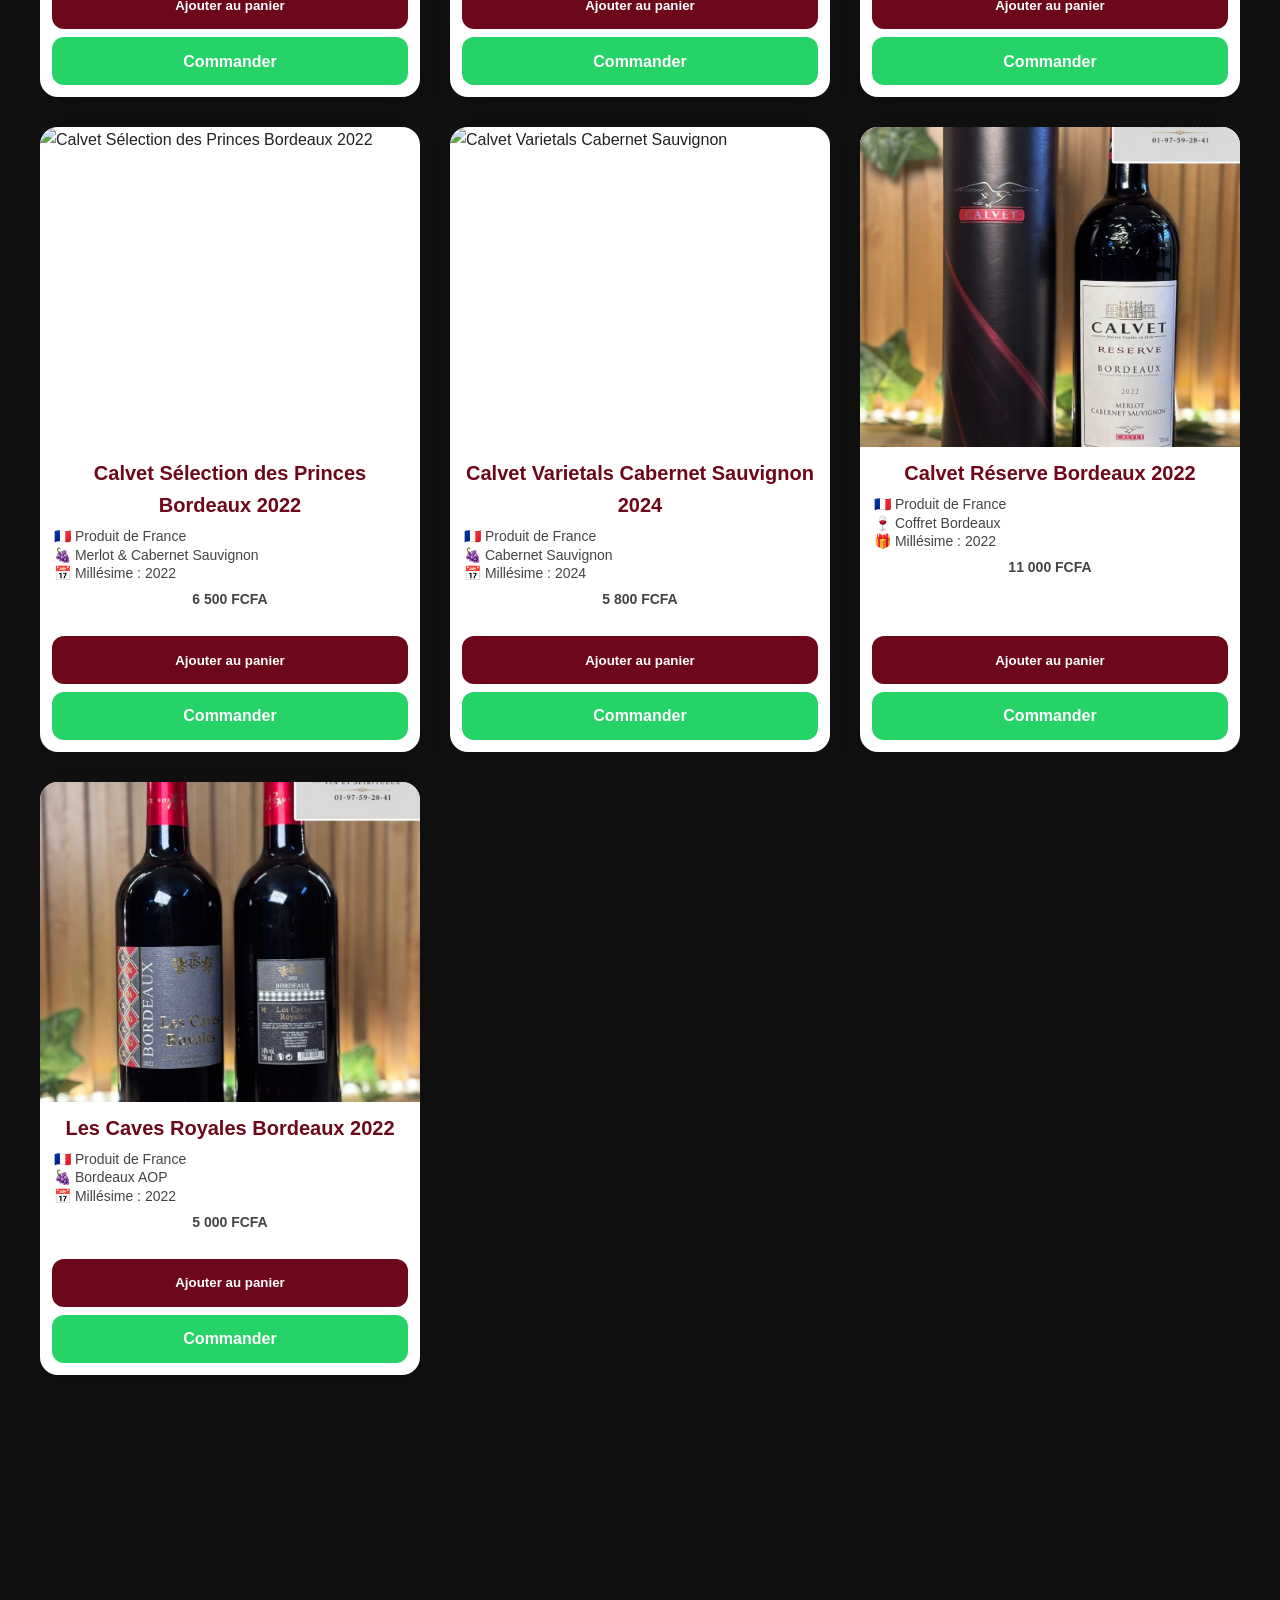
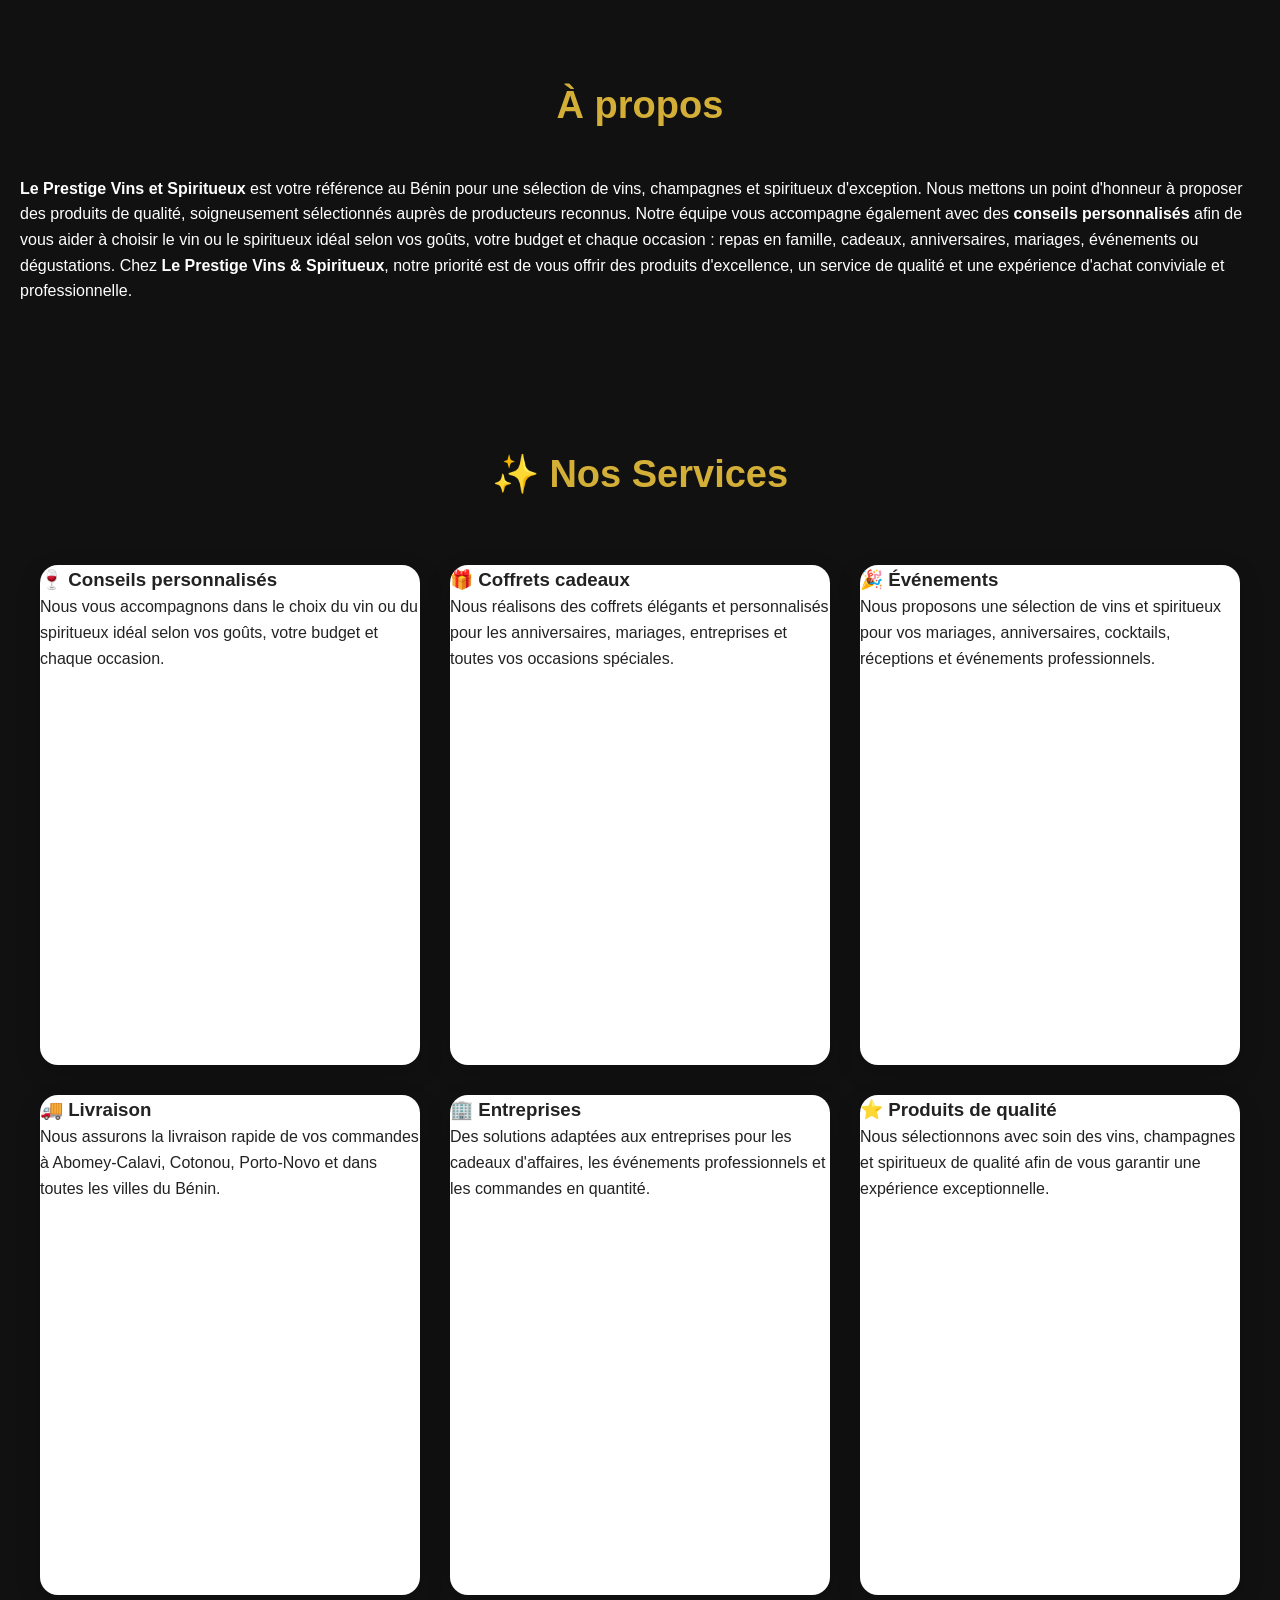
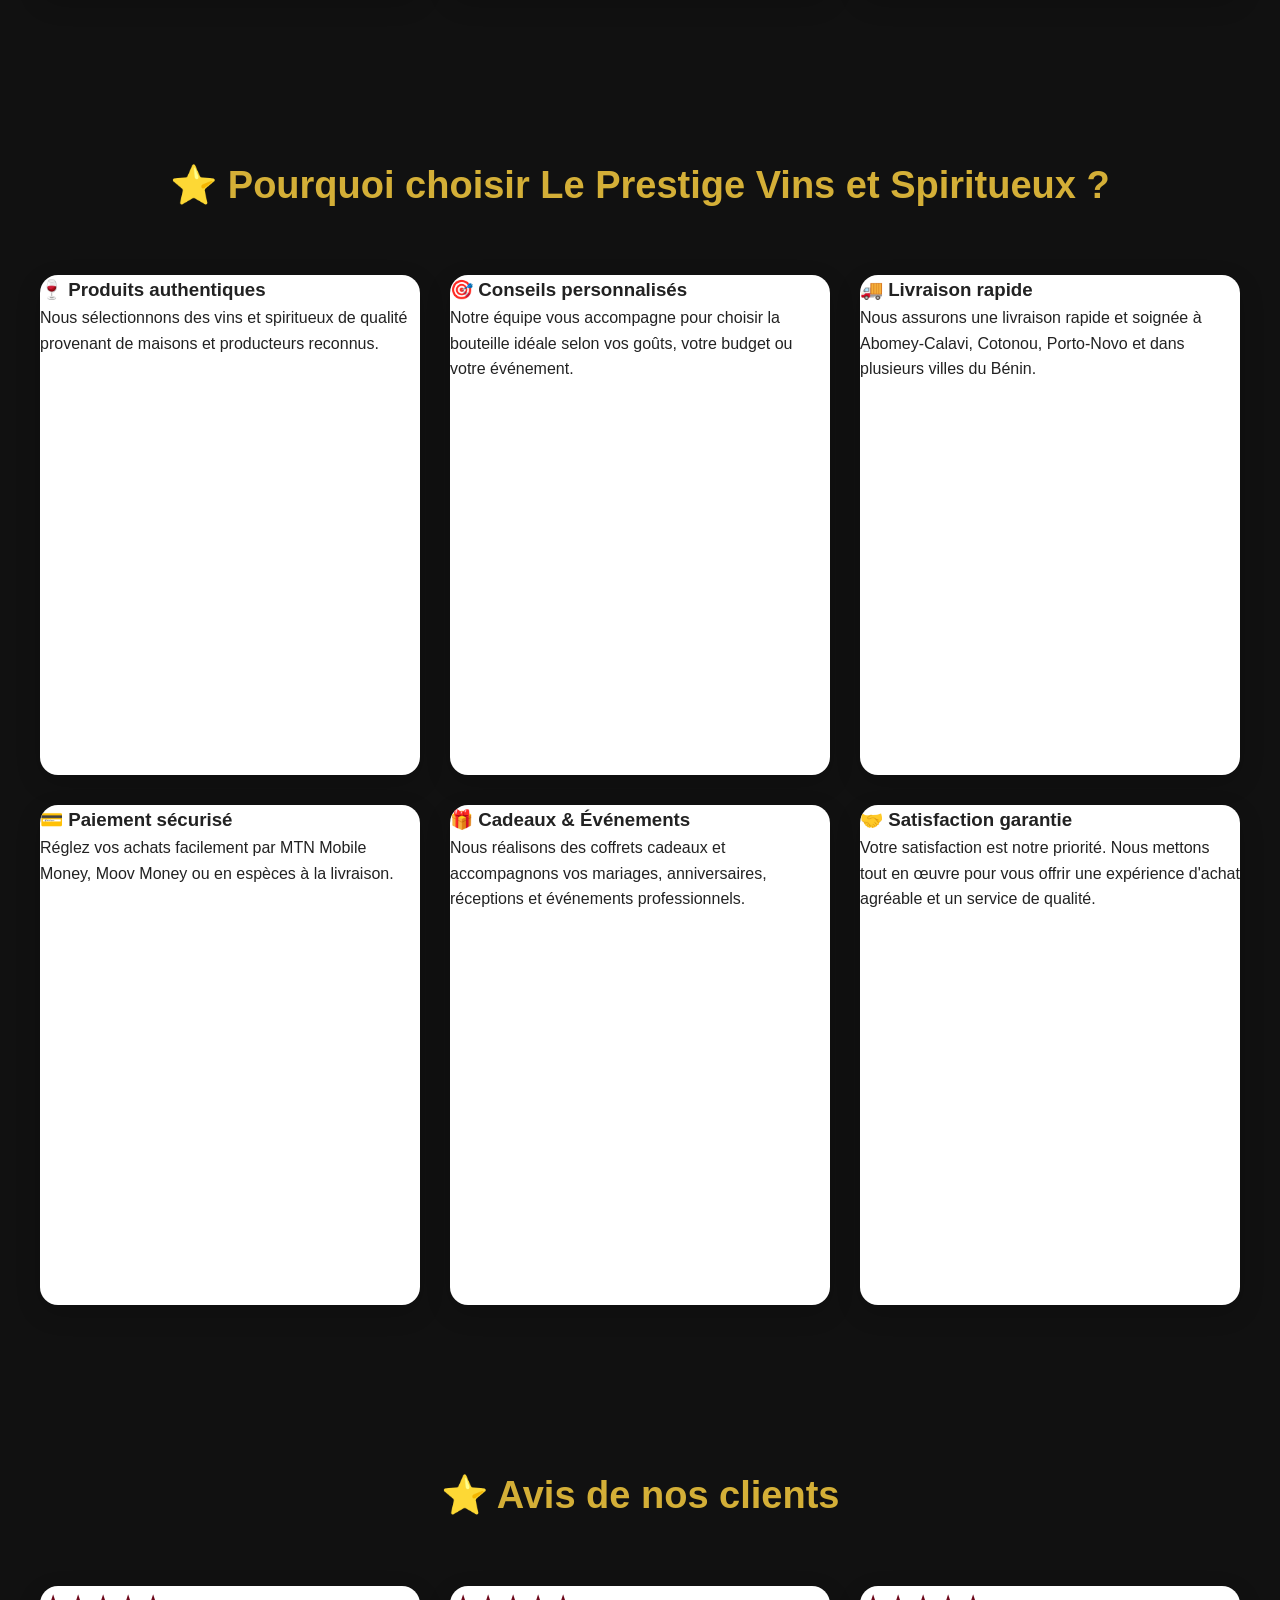
==== commit 722146a3: "Change button to send review via WhatsApp Updated button functionality to send reviews via WhatsApp." ====
--- a/index.html
+++ b/index.html
@@ -46,8 +46,8 @@
 <a href="#paiement">Paiement</a>
 <a href="#contact">Contact</a>
 
-<a href="#panier">
-🛒 Panier (<span id="nombre-panier">0</span>)
+<a href="#" onclick="ouvrirPanier(); return false;">
+    🛒 Panier (<span id="nombre-panier">0</span>)
 </a>
 
 </div>
@@ -1856,23 +1856,34 @@
 
 <section id="panier">
 
+<div id="panier-lateral">
+
+<button class="fermer-panier" onclick="fermerPanier()">✕</button>
+
 <h2>🛒 Mon Panier</h2>
 
 <div class="carte">
 
 <div id="liste-panier">
 
-<p>Votre panier est vide.</p>
-
-</div>
-
-<h3>Total : <span id="total">0</span> FCFA</h3>
-
-<button onclick="commanderWhatsApp()">
-Commander sur WhatsApp
-</button>
-
-</div>
+    <p>Votre panier est vide.</p>
+
+</div>
+
+<div class="footer-panier">
+
+    <h3>
+        Total : <span id="total">0</span> FCFA
+    </h3>
+
+    <button onclick="commanderWhatsApp()">
+        Commander sur WhatsApp
+    </button>
+
+</div>
+</div> <!-- Fin de .carte -->
+
+</div> <!-- Fin de #panier-lateral -->
 
 </section>
 
@@ -2210,12 +2221,6 @@
 
 <section id="avis" class="avis">
 
-    <h2>⭐⭐⭐⭐⭐ Avis de nos clients</h2>
-
-    <p class="note-moyenne">
-        <strong>4,9/5</strong> • Basé sur les avis de nos clients
-    </p>
-
     <!-- Formulaire -->
 
     <div class="formulaire-avis">
@@ -2230,71 +2235,13 @@
             placeholder="Votre avis..."
             rows="4"></textarea>
 
-        <div class="etoiles">
-
-            <span onclick="choisirNote(1)">⭐</span>
-            <span onclick="choisirNote(2)">⭐</span>
-            <span onclick="choisirNote(3)">⭐</span>
-            <span onclick="choisirNote(4)">⭐</span>
-            <span onclick="choisirNote(5)">⭐</span>
-
-        </div>
-
-        <button
-            class="btn-avis"
-            onclick="publierAvis()">
-
-            Publier mon avis
-
-        </button>
-
-    </div>
-
-    <!-- Liste des avis -->
-
-    <div id="liste-avis">
-
-        <div class="avis-card">
-
-            <div class="etoiles-affichage">
-                ⭐⭐⭐⭐⭐
-            </div>
-
-            <h3>Jean M.</h3>
-
-            <p>
-                Excellent service, livraison rapide et bouteilles parfaitement emballées.
-            </p>
-
-        </div>
-
-        <div class="avis-card">
-
-            <div class="etoiles-affichage">
-                ⭐⭐⭐⭐⭐
-            </div>
-
-            <h3>Sandrine A.</h3>
-
-            <p>
-                Très bonne sélection de vins. Je recommande vivement.
-            </p>
-
-        </div>
-
-        <div class="avis-card">
-
-            <div class="etoiles-affichage">
-                ⭐⭐⭐⭐⭐
-            </div>
-
-            <h3>Patrick D.</h3>
-
-            <p>
-                Des whiskies de qualité à un excellent prix.
-            </p>
-
-        </div>
+       <button
+    class="btn-avis"
+    onclick="envoyerAvisWhatsApp()">
+
+    Envoyer mon avis
+
+</button>
 
     </div>
 
@@ -2339,6 +2286,8 @@
 ⬆
 </button>
 
+<div id="overlay-panier" onclick="fermerPanier()"></div>
+
 </body>
 
 </html>
--- a/style.css
+++ b/style.css
@@ -1556,46 +1556,73 @@
 /* Version mobile */
 
 @media (max-width:768px){
-    #menu.active{
-    display:flex;
-}
-
-    nav{
-        position:relative;
-        display:flex;
-        flex-direction:column;
-        align-items:center;
-    }
+
+   nav{
+    position:fixed;
+    top:15px;
+    left:15px;
+    right:15px;
+
+    width:auto;
+    max-width:none;
+
+    background:#111;
+    border-radius:18px;
+
+    padding:15px;
+
+    z-index:1000;
+
+    box-shadow:0 10px 25px rgba(0,0,0,.35);
+}
+    header{
+    padding-top:120px;
+}
 
     .menu-toggle{
-        display:block;
-        margin:10px 0;
-    }
+    width:60px;
+    height:60px;
+    margin:0 auto;
+    display:block;
+}
 
     #menu{
         display:none;
+        flex-direction:column;
         width:100%;
-        flex-direction:column;
-        text-align:center;
-        background:#111;
-        padding:15px 0;
+        margin-top:15px;
+        background:#1b1b1b;
+        border-radius:12px;
+        overflow:hidden;
+    }
+
+    #menu.active{
+        display:flex;
     }
 
     #menu a{
         display:block;
-        padding:12px;
+        width:100%;
+        padding:18px;
+        text-align:center;
         color:white;
         text-decoration:none;
         border-bottom:1px solid #333;
-    }
-
+        font-size:20px;
+    }
+
+    #menu a:last-child{
+        border-bottom:none;
+    }
+
+}
     #menu a:hover{
         background:#222;
     }
 
-    #menu.active{
-        display:flex;
-    }
+    #menu.actif{
+    display:flex;
+}
 
 }
 
@@ -1632,3 +1659,116 @@
     transform:translateY(-8px);
     box-shadow:0 15px 30px rgba(0,0,0,.25);
 }
+
+#retour-haut{
+    position:fixed;
+    
+    right:20px;
+    bottom:180px;
+    
+    width:45px;
+    height:45px;
+
+    display:none;
+    justify-content:center;
+    align-items:center;
+
+    background:#666;
+    color:white;
+
+    border:none; 
+    border-radius:50%;
+
+    font-size:20px;
+    cursor:pointer;
+
+    box-shadow:0 4px 10px rgba(0,0,0,.3);
+
+    transition:0.3s;
+
+    z-index:999;
+}
+
+/* =========================
+   PANIER LATÉRAL
+========================= */
+
+#overlay-panier{
+    position:fixed;
+    top:0;
+    left:0;
+    width:100%;
+    height:100%;
+    background:rgba(0,0,0,.6);
+    display:none;
+    z-index:9998;
+}
+
+#panier-lateral{
+    position:fixed;
+    top:0;
+    right:-420px;
+    width:380px;
+    max-width:95%;
+    height:100%;
+    background:#111;
+    overflow-y:auto;
+    transition:.35s;
+    z-index:9999;
+    padding:20px;
+}
+
+#panier-lateral.ouvert{
+    right:0;
+}
+
+.fermer-panier{
+    position:fixed;
+    top:20px;
+    right:20px;
+
+    width:50px;
+    height:50px;
+
+    border:none;
+    border-radius:50%;
+
+    background:#d40000;
+    color:#fff;
+
+    font-size:30px;
+    cursor:pointer;
+
+    z-index:10001;
+}
+/* ==========================
+   BAS DU PANIER FIXE
+========================== */
+
+.footer-panier{
+
+    position:sticky;
+
+    bottom:0;
+
+    background:#111;
+
+    padding:20px;
+
+    border-top:2px solid #d4af37;
+
+}
+
+.footer-panier h3{
+
+    margin-bottom:15px;
+
+    color:#fff;
+
+}
+
+.footer-panier button{
+
+    width:100%;
+
+}
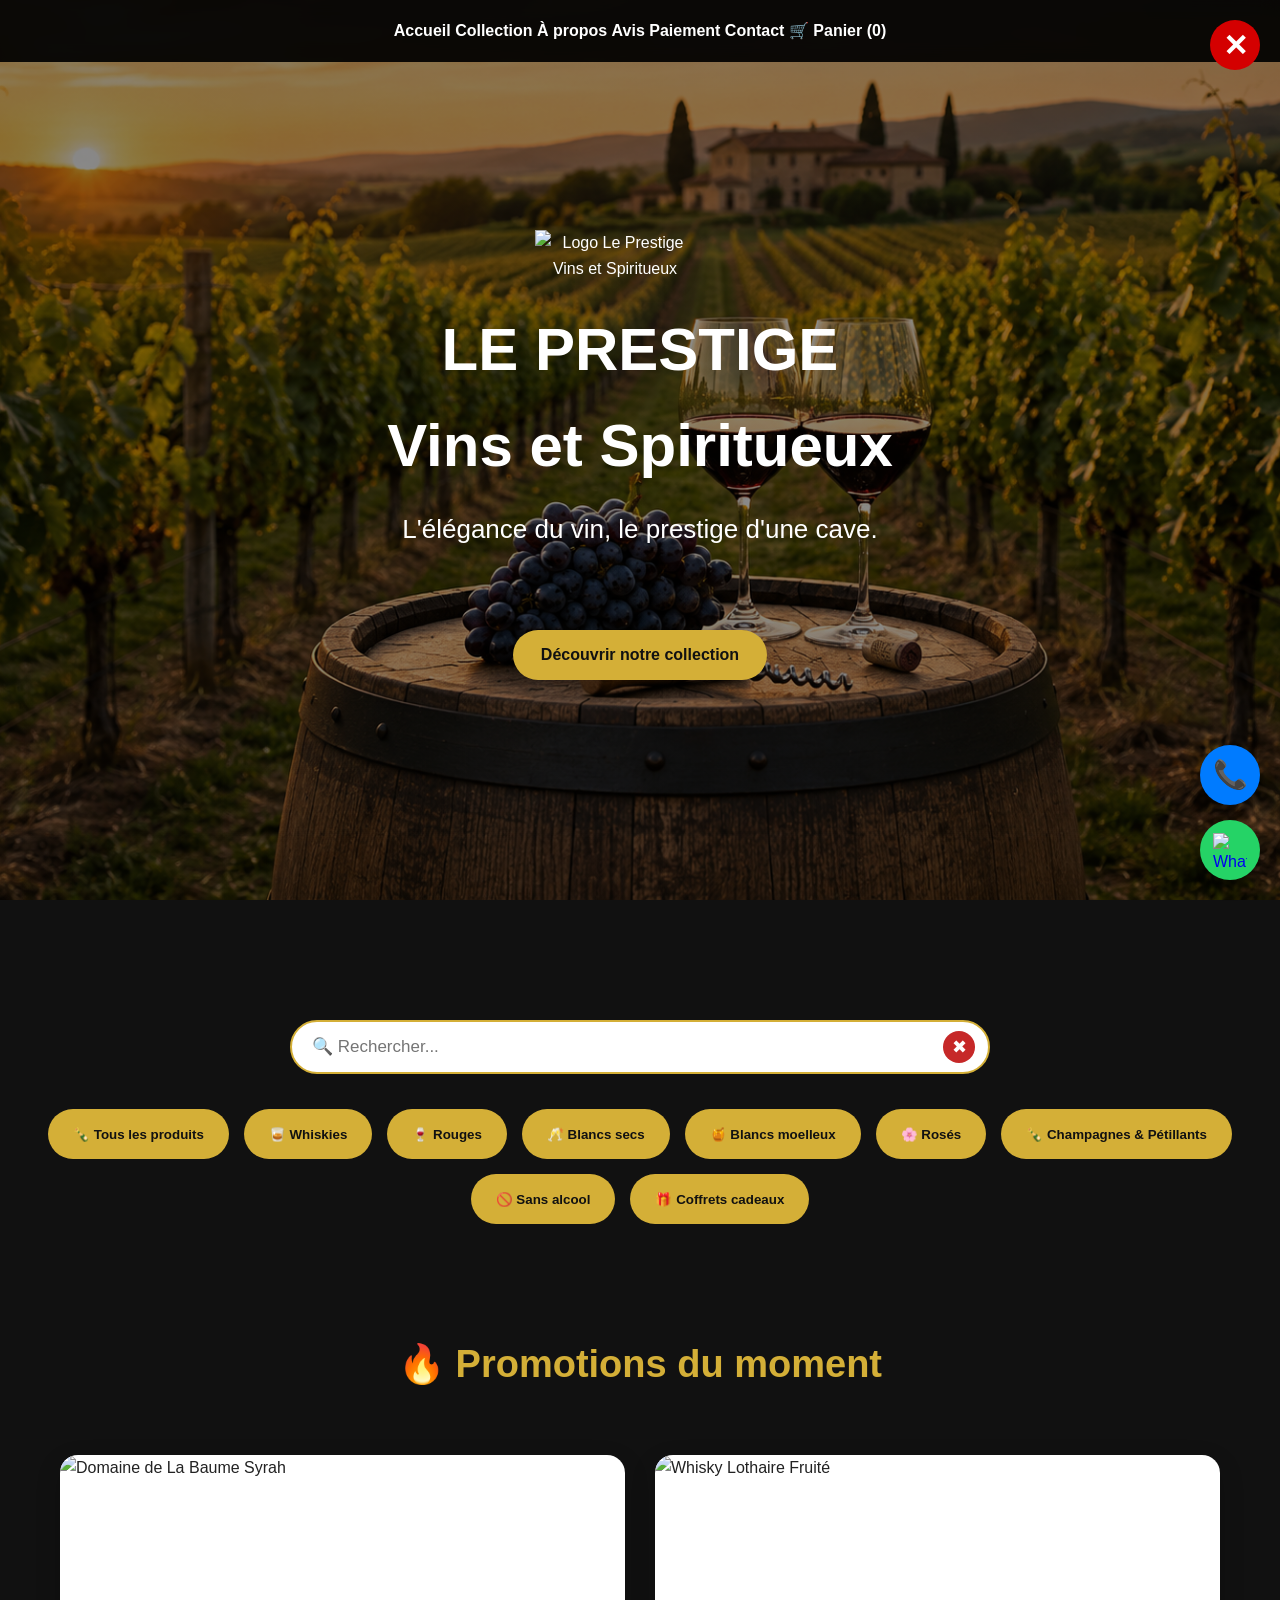
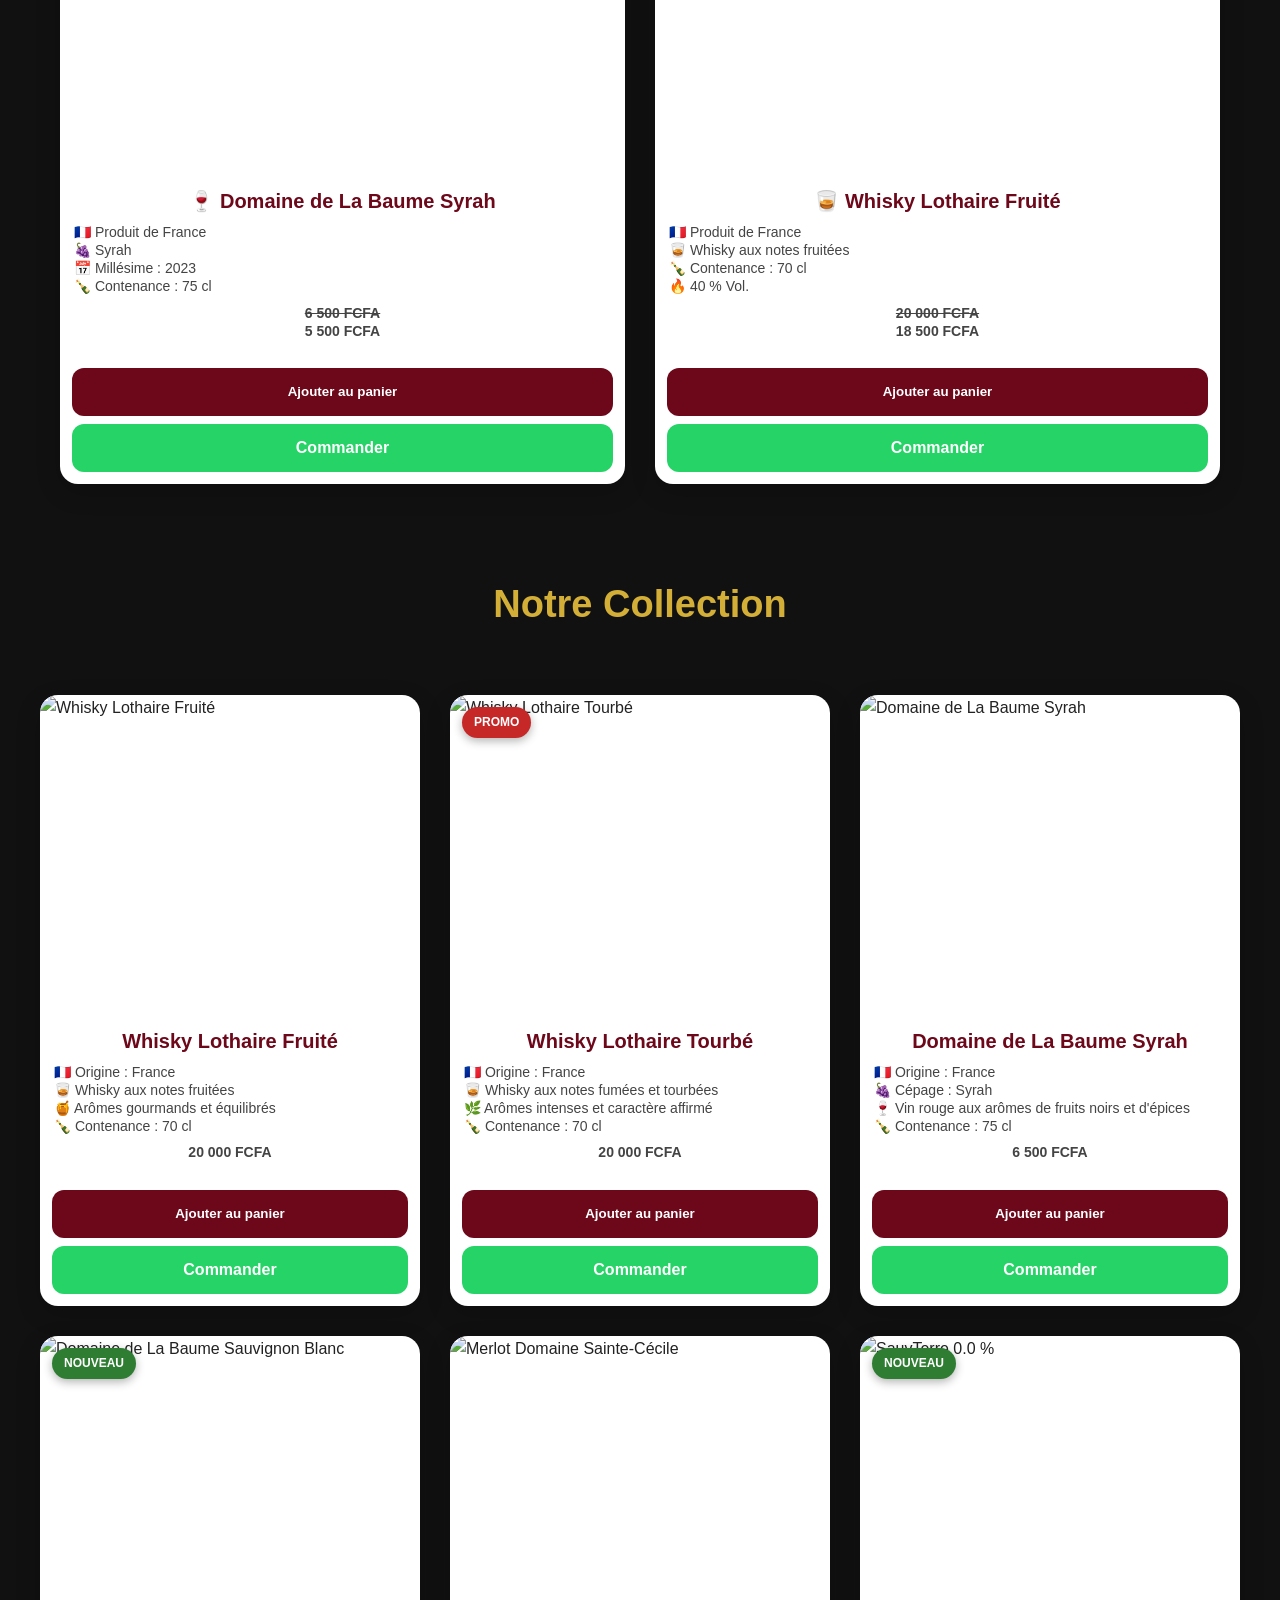
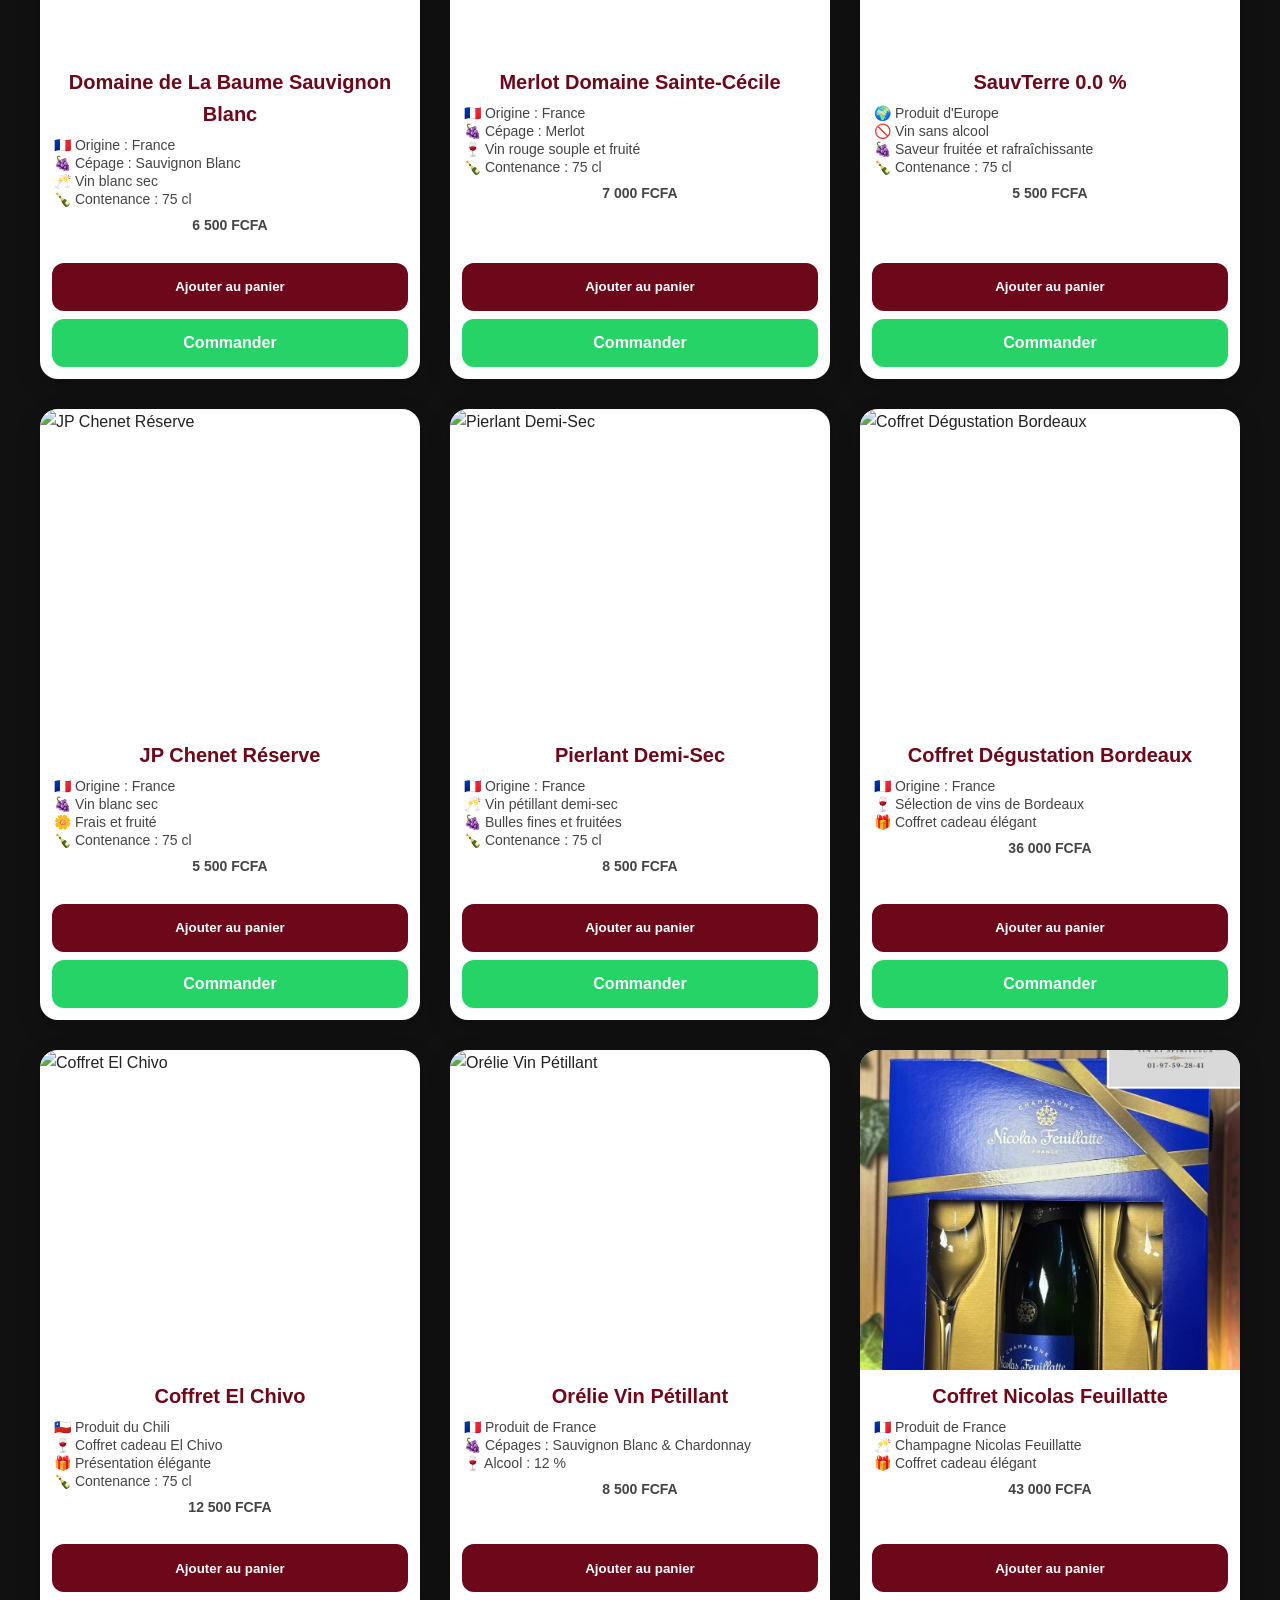
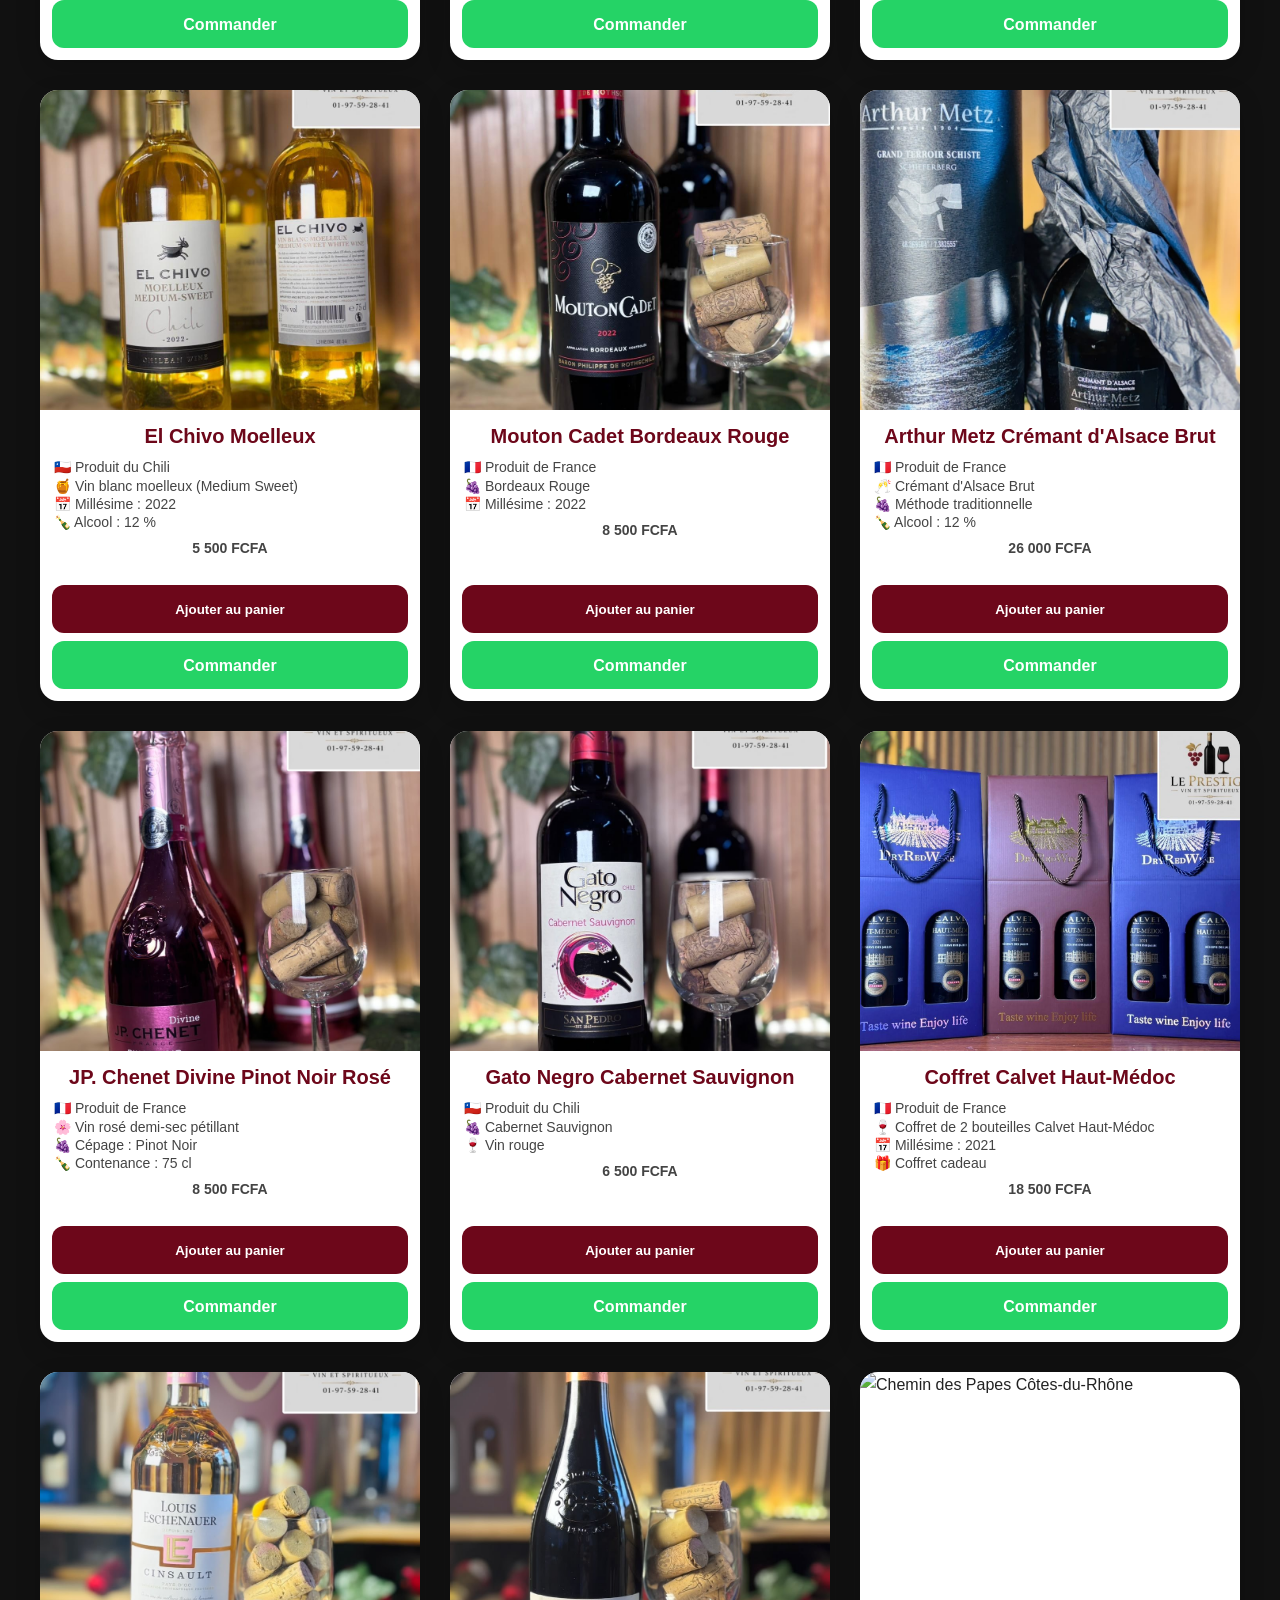
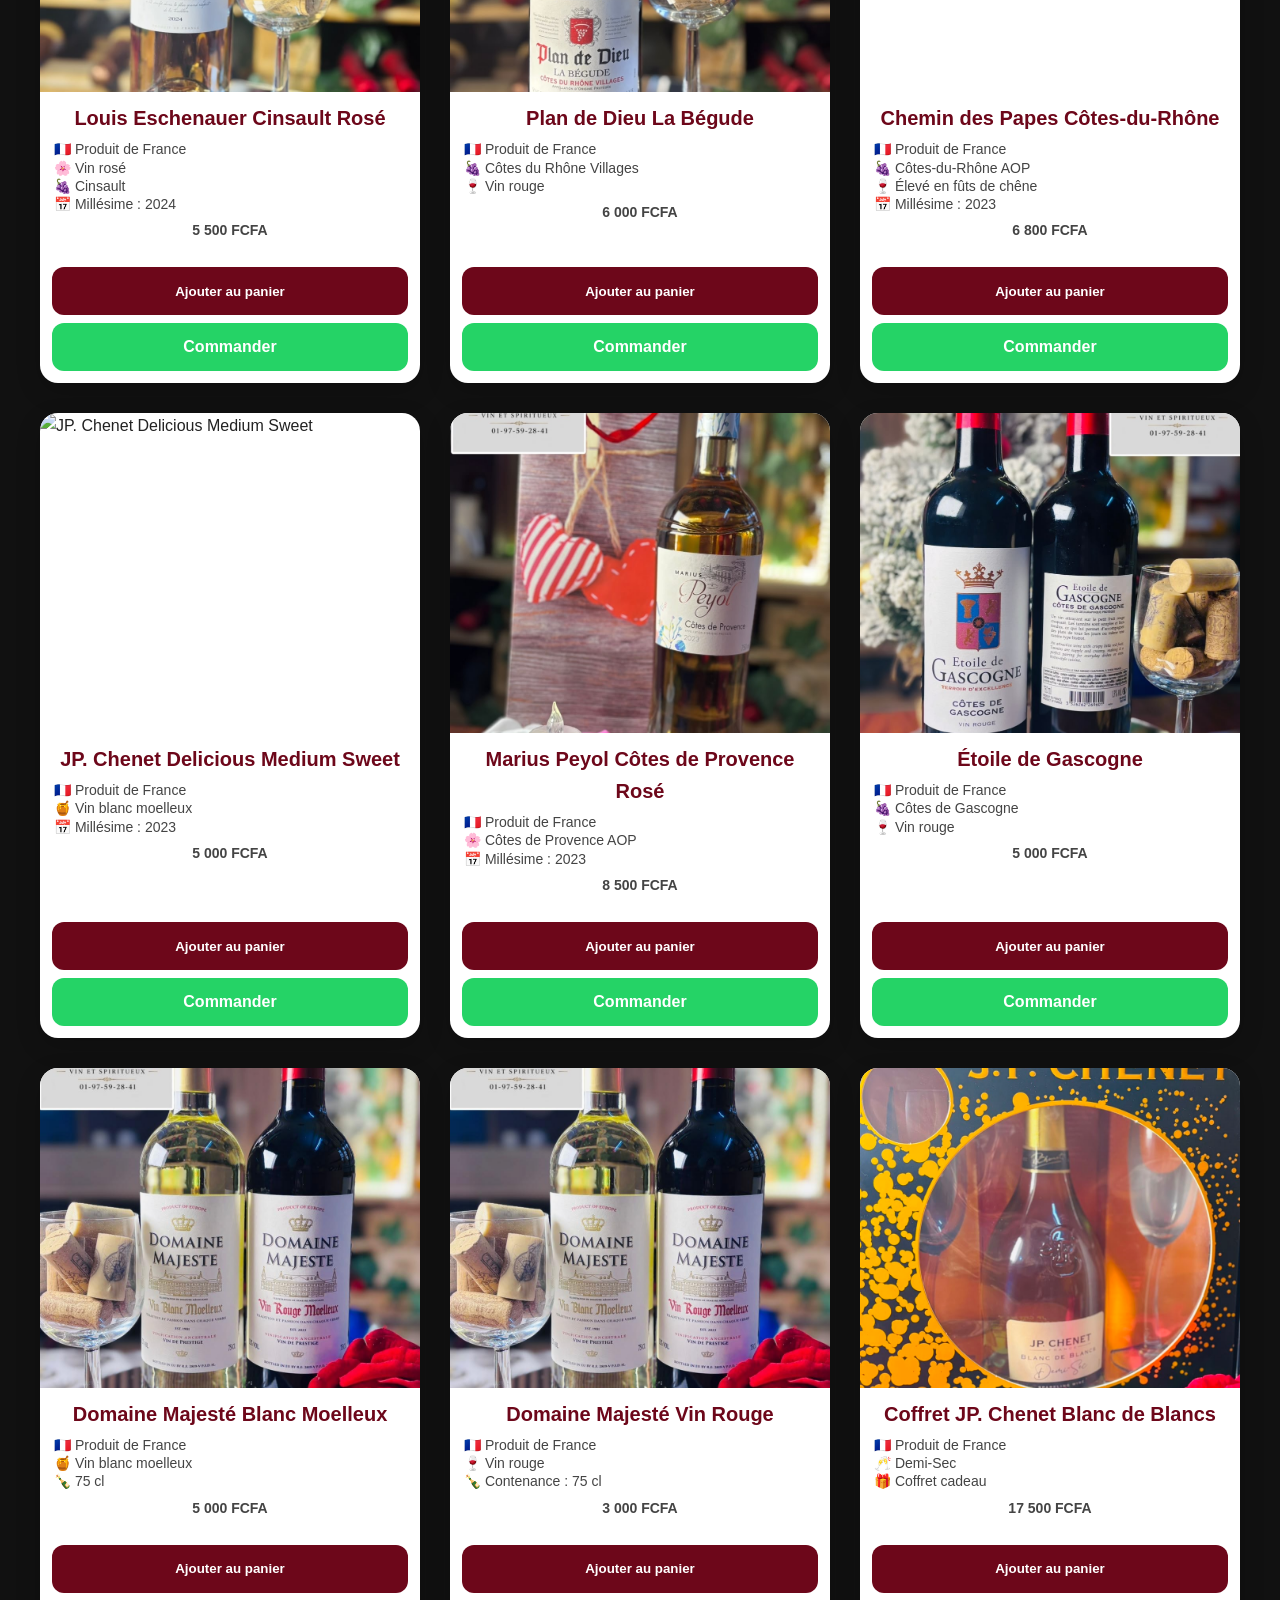
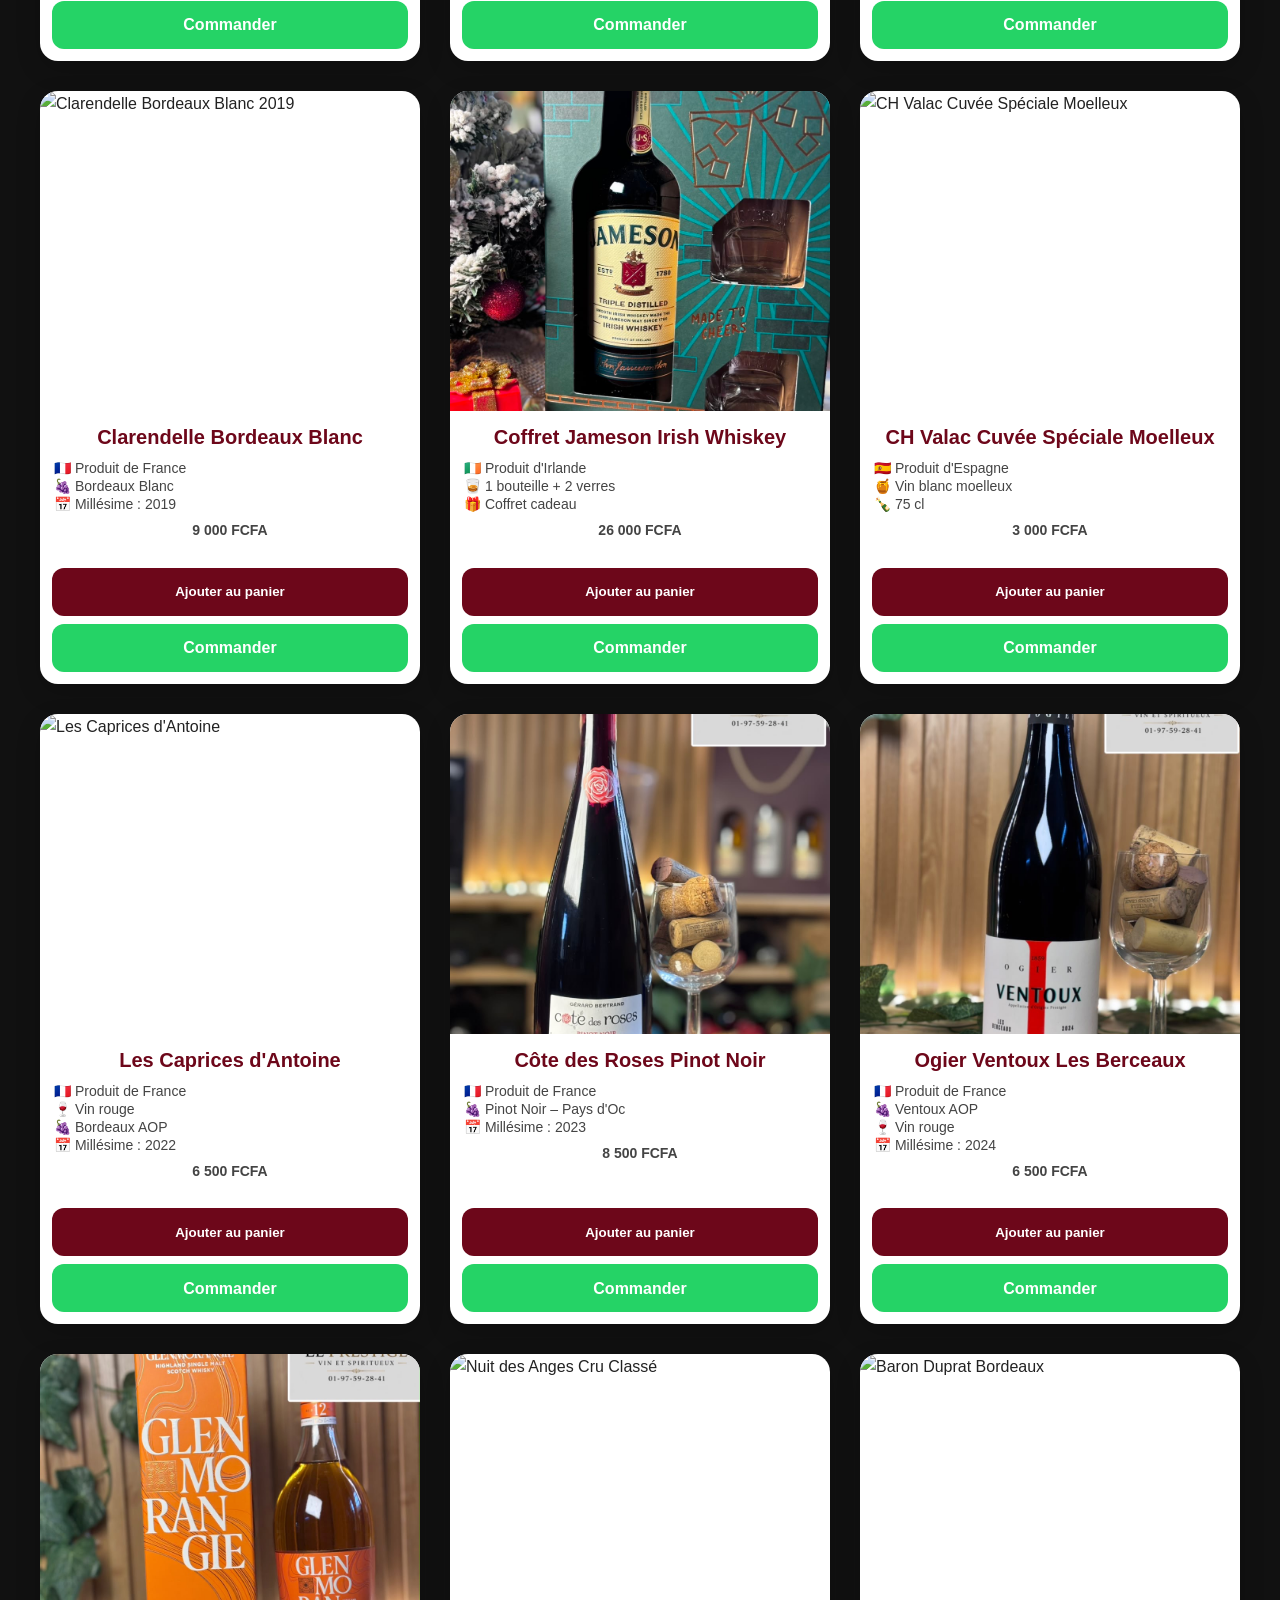
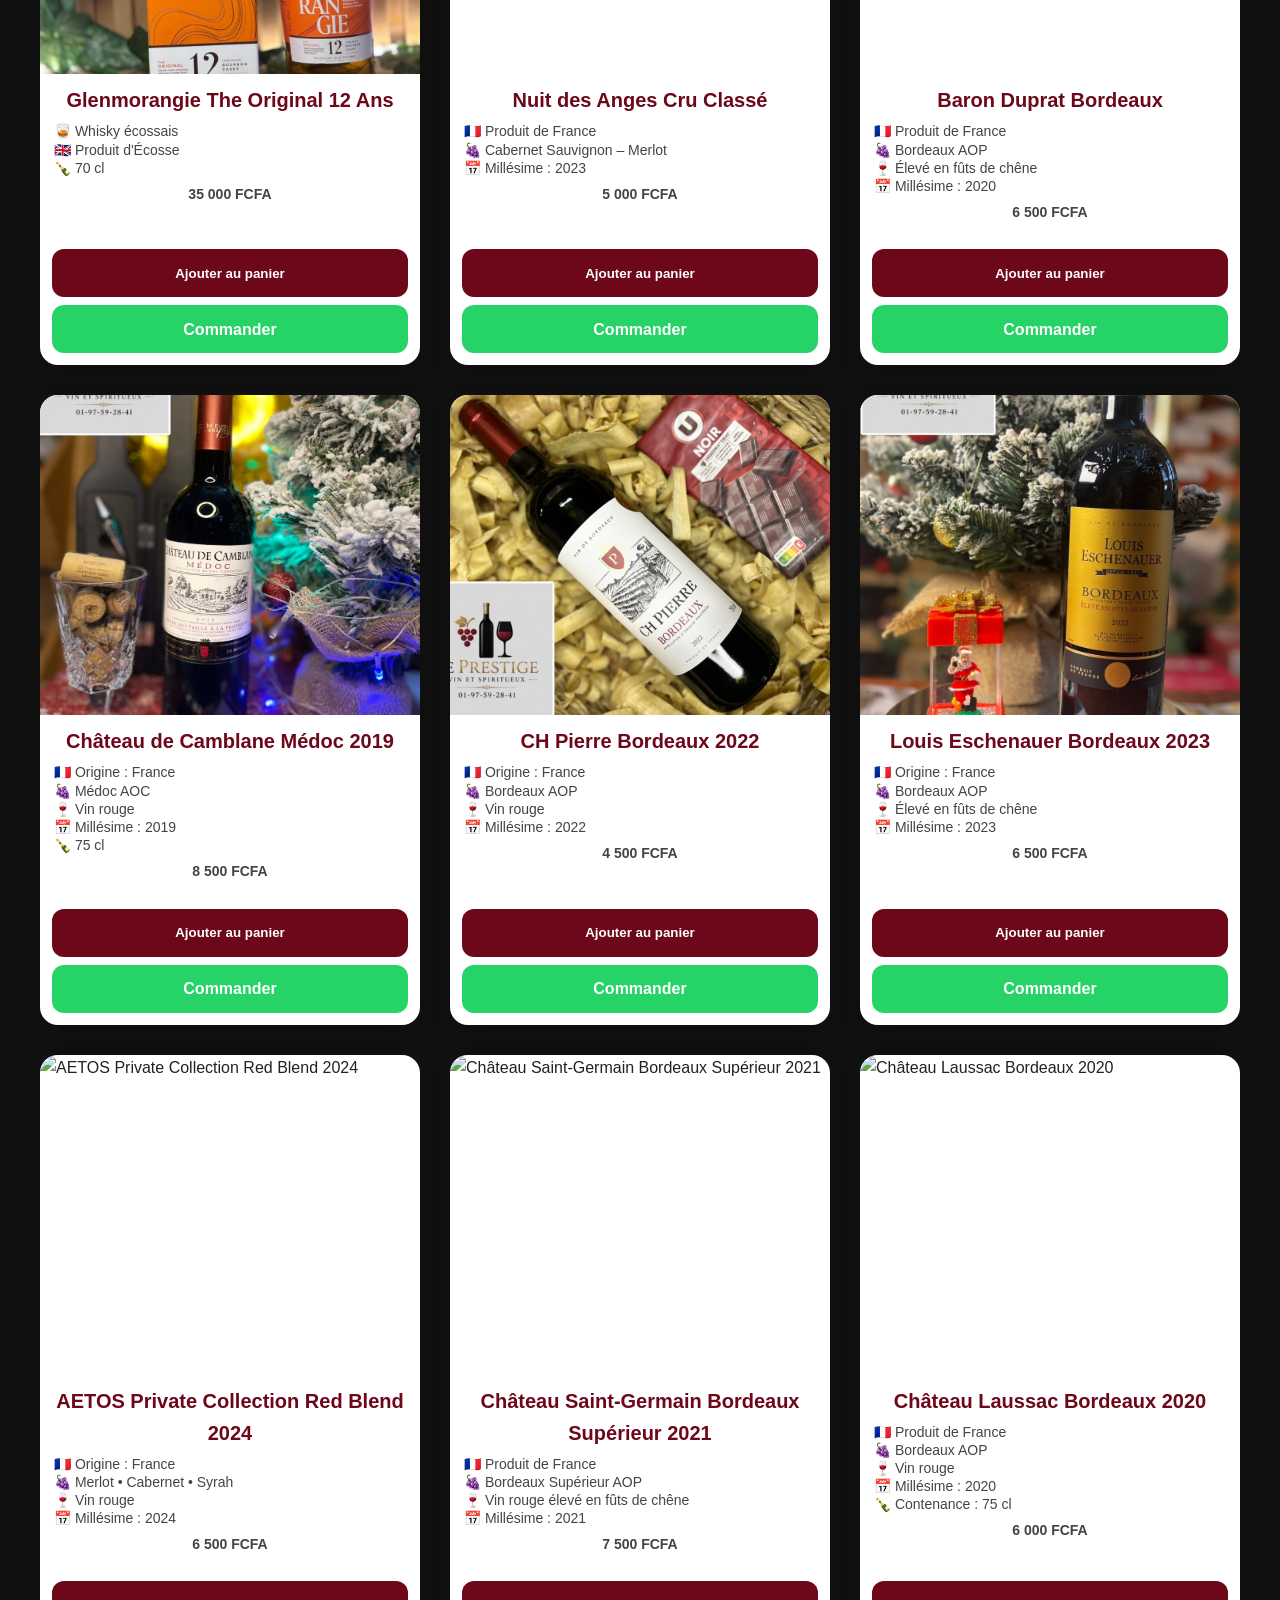
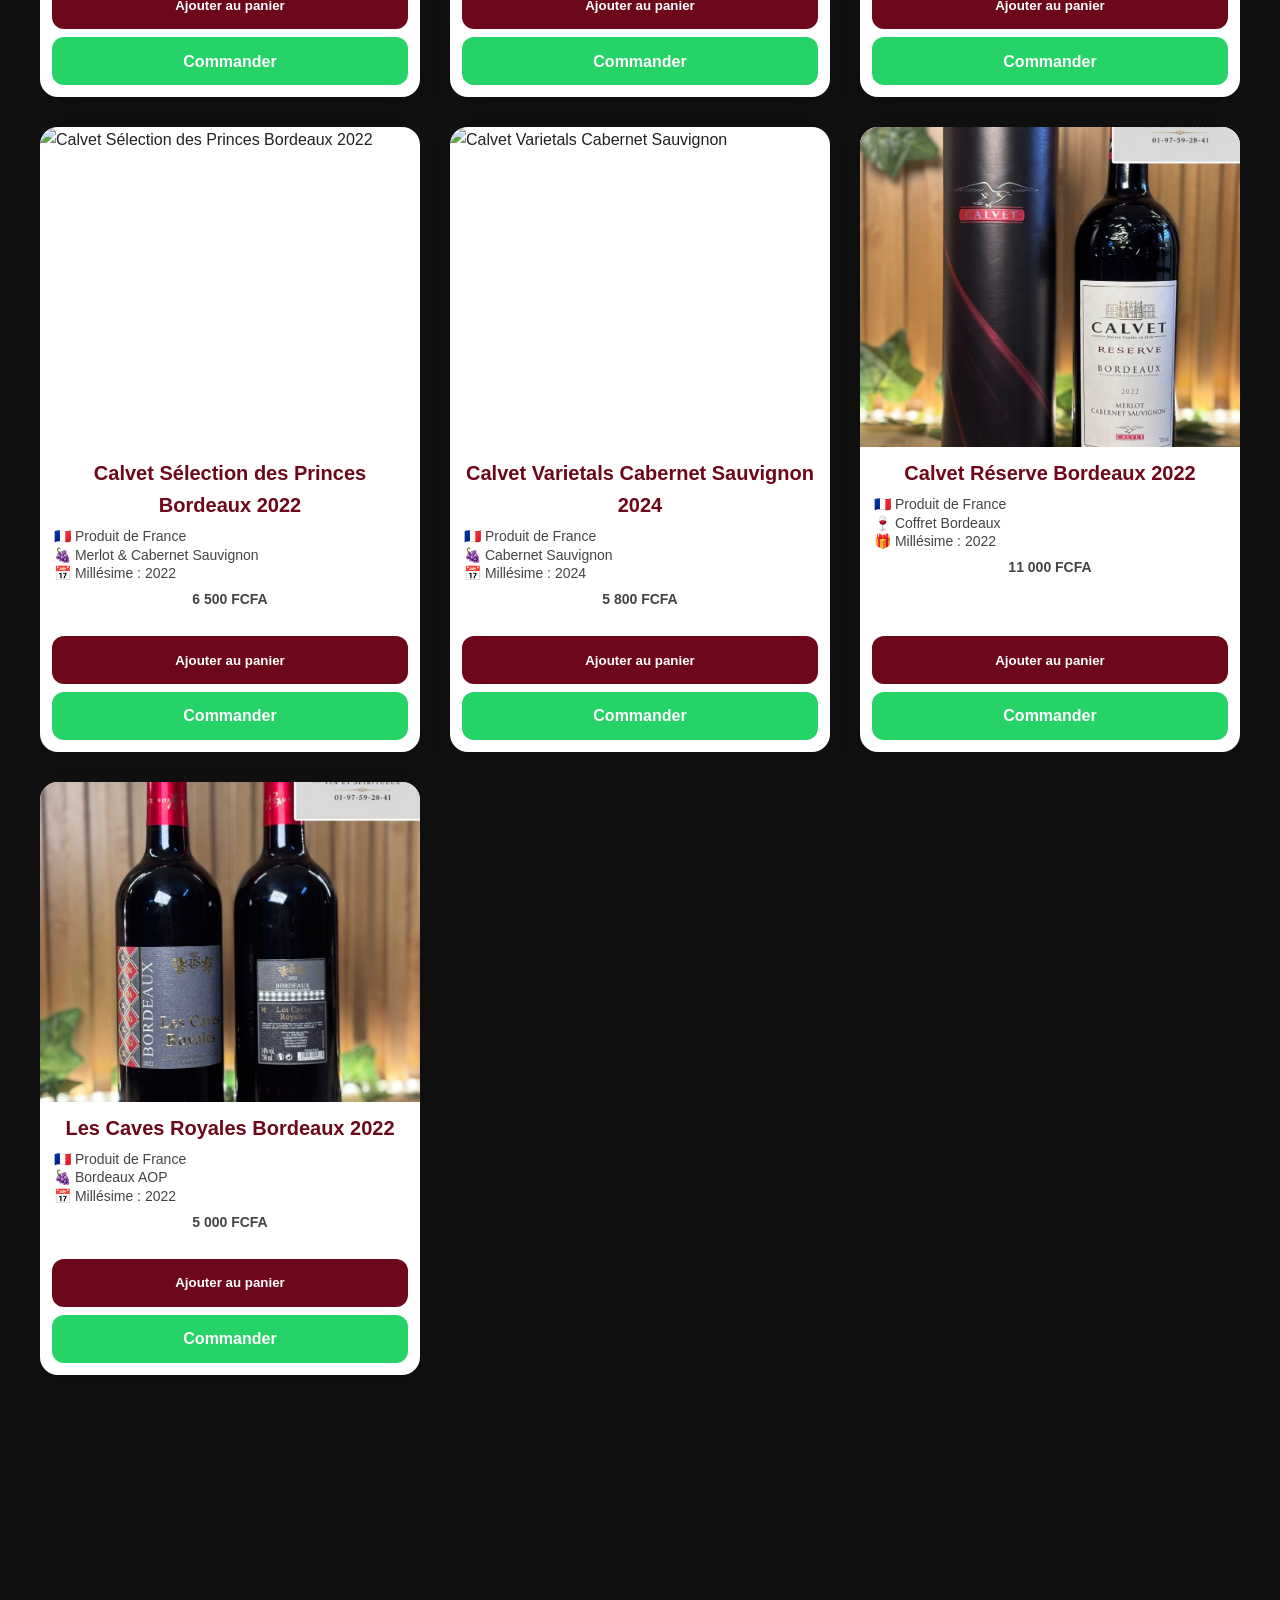
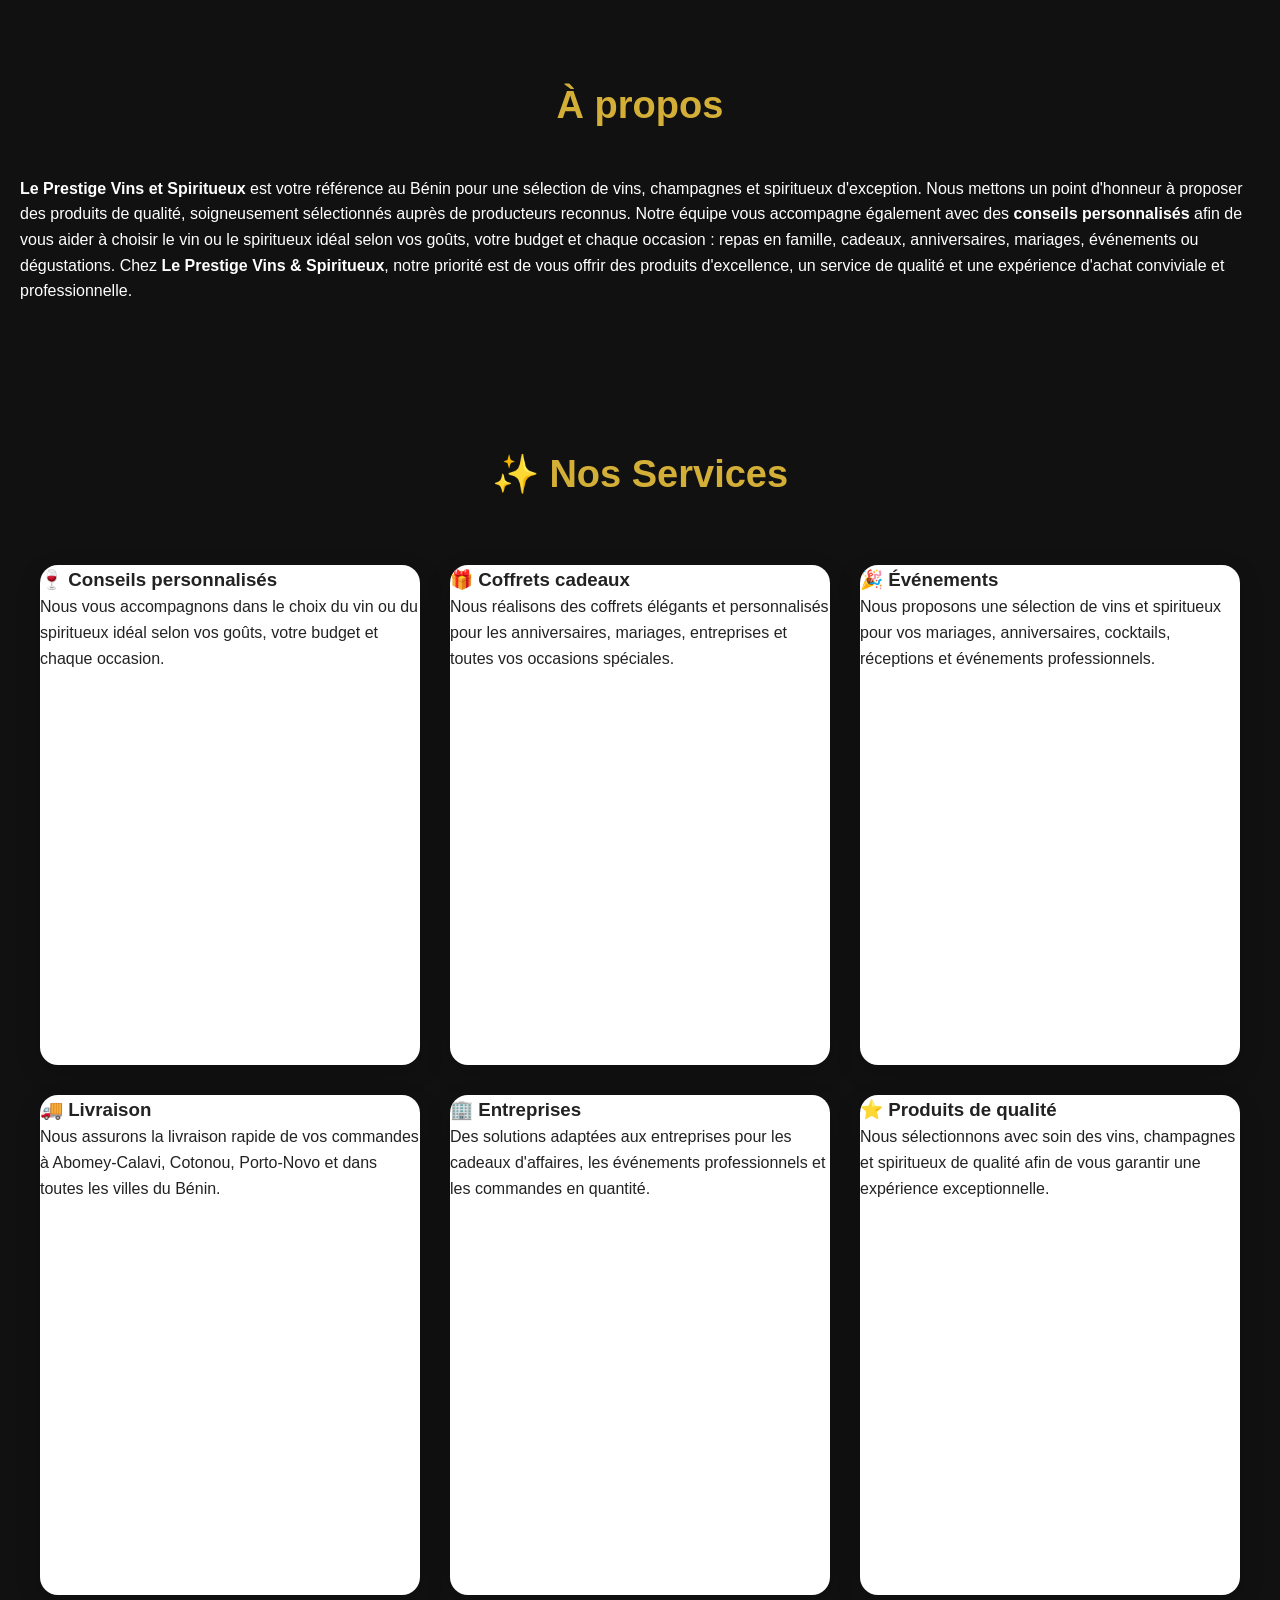
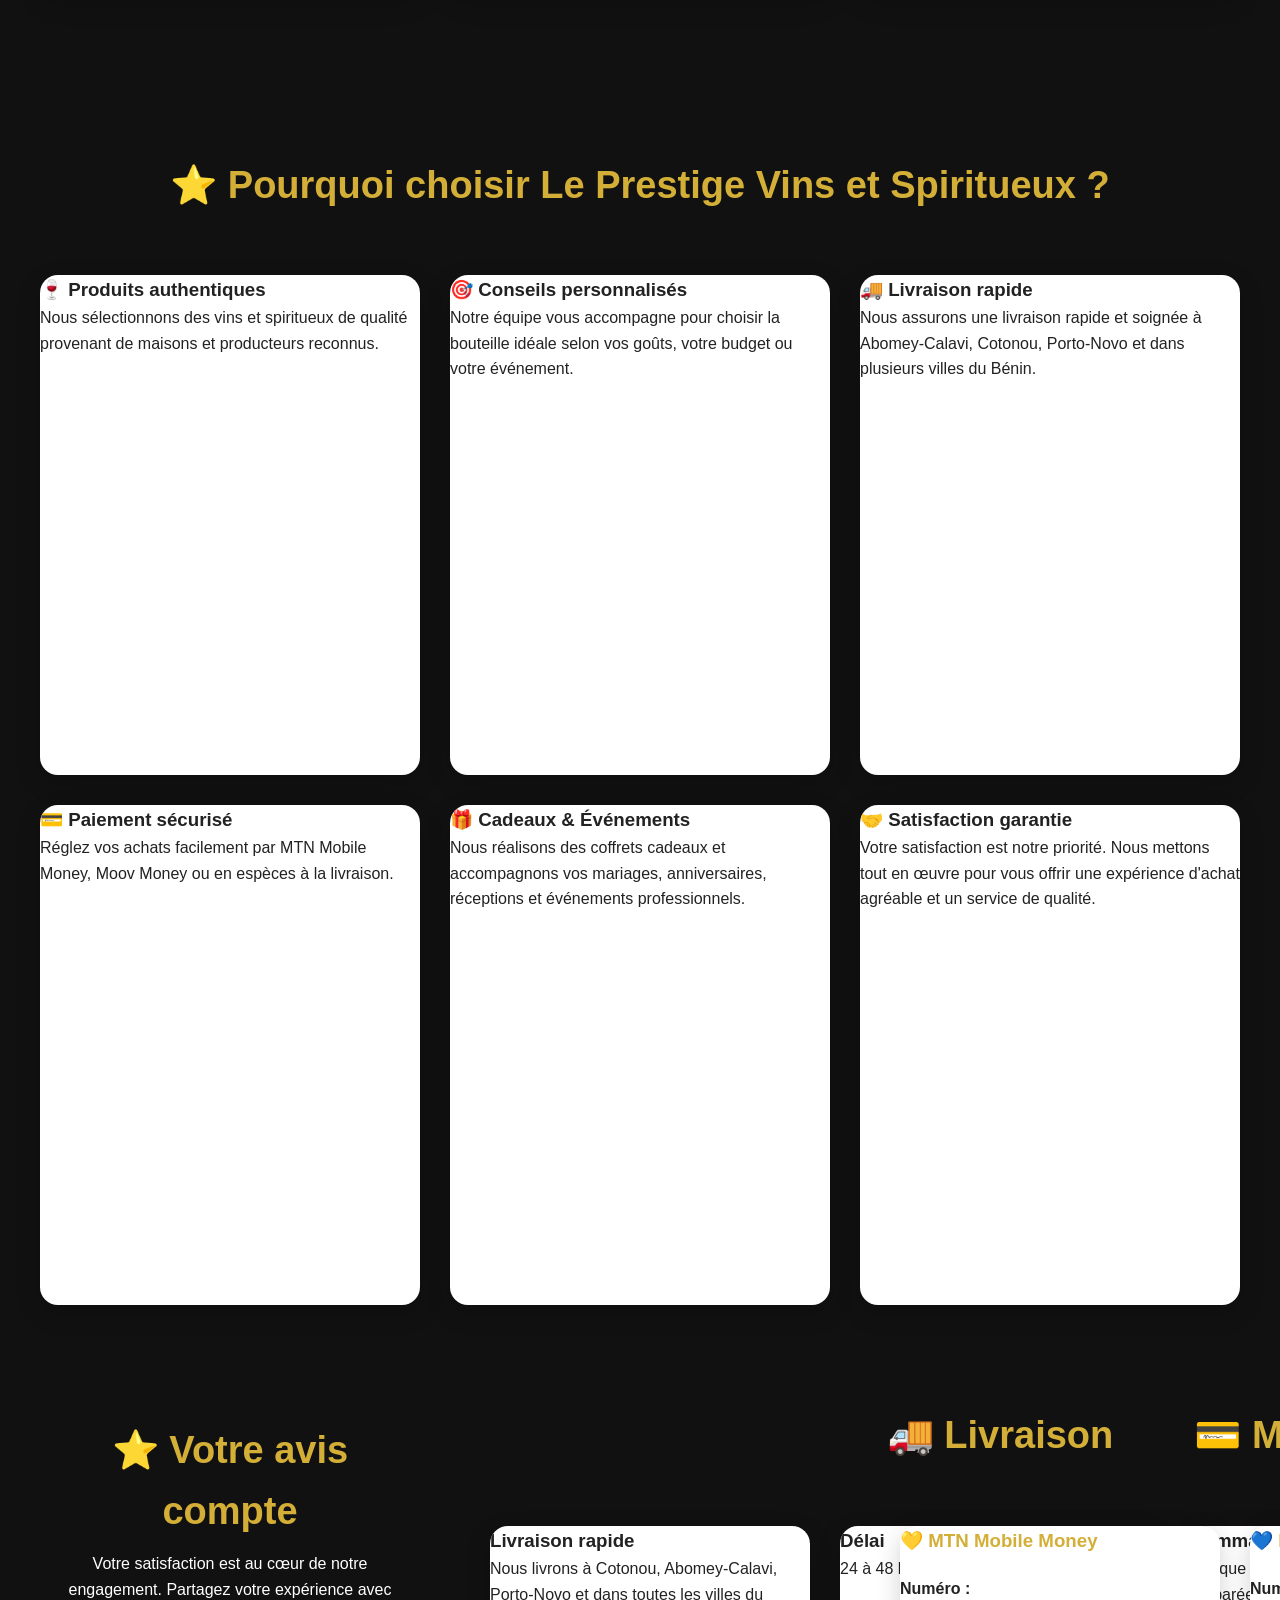
==== commit 347b1e97: "Update index.html" ====
--- a/index.html
+++ b/index.html
@@ -2019,62 +2019,52 @@
 </p>
 </div>
 
-</div>
- </section>
-
-<section id="temoignages">
-
-<h2>⭐ Avis de nos clients</h2>
-
-<div class="produits">
-
-<div class="carte">
-
-<h3>★★★★★</h3>
-
-<p>
-
-« Une excellente sélection de vins et spiritueux.
-Le service est professionnel et la livraison est rapide. »
-
-</p>
-
-<strong>— Client satisfait</strong>
-
-</div>
-
-<div class="carte">
-
-<h3>★★★★★</h3>
-
-<p>
-
-« Très satisfait de la qualité des produits.
-Les coffrets sont parfaits pour offrir. »
-
-</p>
-
-<strong>— Client satisfait</strong>
-
-</div>
-
-<div class="carte">
-
-<h3>★★★★★</h3>
-
-<p>
-
-« Des produits de qualité,
-je recommande vivement Le Prestige. »
-
-</p>
-
-<strong>— Client satisfait</strong>
-
-</div>
-
-</div>
- </section>
+<!-- ========================================= -->
+<!-- AVIS CLIENTS -->
+<!-- ========================================= -->
+
+<section id="temoignages" class="avis">
+
+    <h2>⭐ Votre avis compte</h2>
+
+    <p class="texte-avis">
+        Votre satisfaction est au cœur de notre engagement.
+        Partagez votre expérience avec <strong>Le Prestige Vins et Spiritueux</strong>.
+        <br><br>
+        Tous les avis sont vérifiés avant publication afin de garantir des témoignages authentiques.
+    </p>
+
+    <div class="carte-avis">
+
+        <div class="icone-avis">💬</div>
+
+        <h3>Partagez votre expérience</h3>
+
+        <p>
+            Votre retour nous aide à améliorer nos services et à mieux conseiller nos futurs clients.
+        </p>
+
+        <input
+            type="text"
+            id="nom-client"
+            placeholder="Votre prénom">
+
+        <textarea
+            id="commentaire-client"
+            rows="5"
+            placeholder="Écrivez votre avis..."></textarea>
+
+        <button
+            class="btn-avis"
+            onclick="envoyerAvisWhatsApp()">
+
+            ⭐ Envoyer mon avis
+
+        </button>
+
+    </div>
+
+</section>
 
 <section id="livraison">
 
@@ -2215,54 +2205,19 @@
 
 </section>
 
-<!-- ========================================= -->
-<!-- AVIS CLIENTS -->
-<!-- ========================================= -->
-
-<section id="avis" class="avis">
-
-    <!-- Formulaire -->
-
-    <div class="formulaire-avis">
-
-        <input
-            type="text"
-            id="nom-client"
-            placeholder="Votre prénom">
-
-        <textarea
-            id="commentaire-client"
-            placeholder="Votre avis..."
-            rows="4"></textarea>
-
-       <button
-    class="btn-avis"
-    onclick="envoyerAvisWhatsApp()">
-
-    Envoyer mon avis
-
-</button>
-
-    </div>
-
-</section>
-
 <footer>
 
 <p>
-
 © 2026 Le Prestige Vins et Spiritueux.
 Tous droits réservés.
-
 </p>
 
 </footer>
-<a href="tel:+2290197592841"
-class="call-float">
-
+
+<a href="tel:+2290197592841" class="call-float">
 📞
-
 </a>
+
 <!-- Bouton WhatsApp flottant -->
 
 <a href="https://wa.me/2290197592841"
@@ -2289,5 +2244,4 @@
 <div id="overlay-panier" onclick="fermerPanier()"></div>
 
 </body>
-
 </html>
